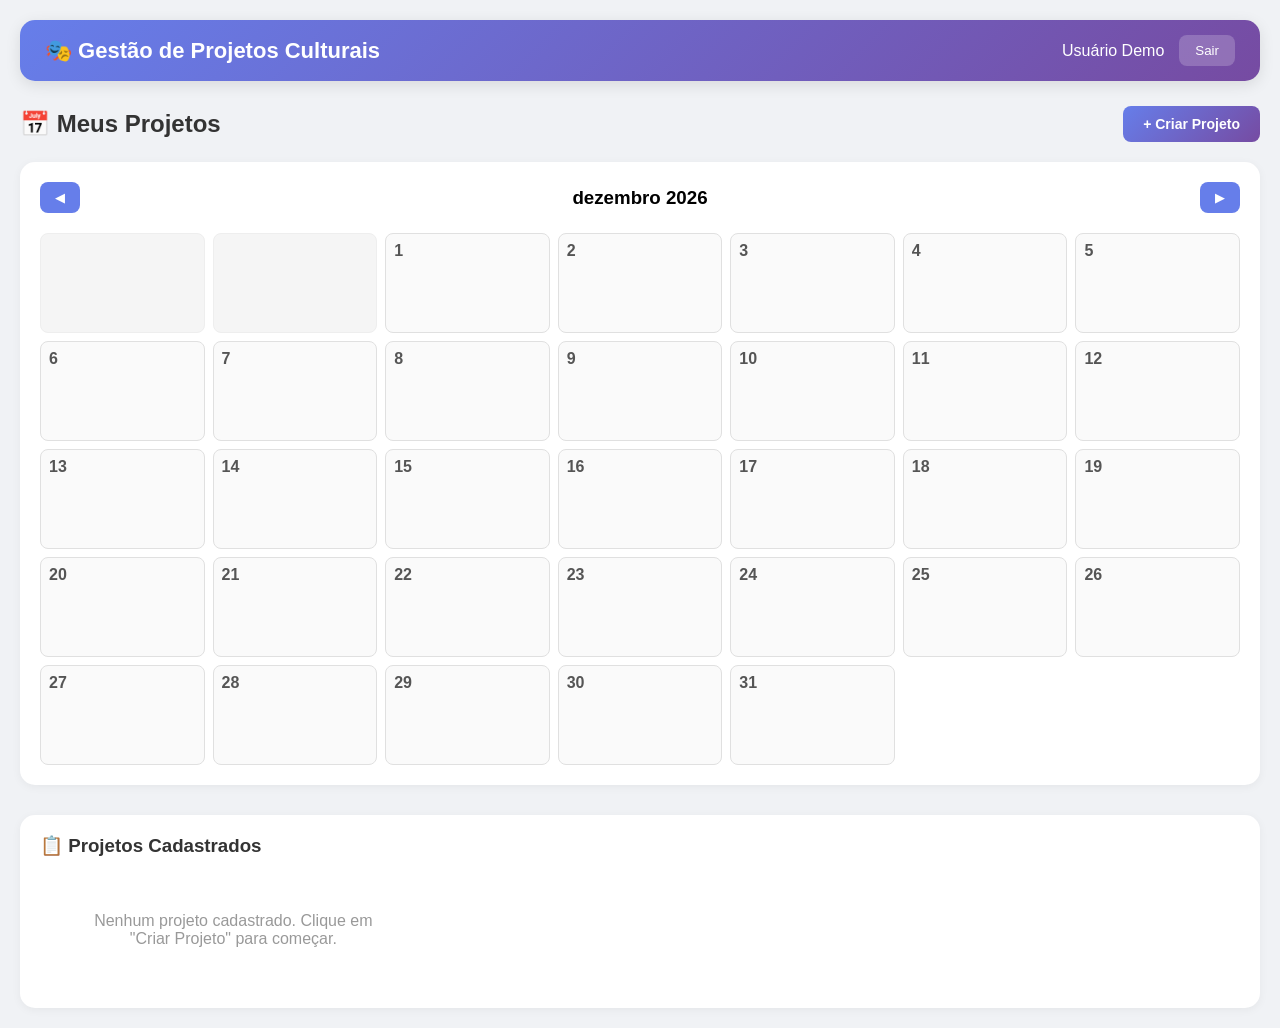
==== index.html @ d666b49c "alteraçao 2 index" ====
<!DOCTYPE html>
<html lang="pt-br">
<head>
    <meta charset="UTF-8">
    <meta name="viewport" content="width=device-width, initial-scale=1.0, user-scalable=yes">
    <title>Gestão de Projetos Culturais</title>
    <style>
        * {
            margin: 0;
            padding: 0;
            box-sizing: border-box;
        }

        body {
            font-family: 'Segoe UI', Tahoma, Geneva, Verdana, sans-serif;
            background: #f0f2f5;
        }

        .app-container {
            max-width: 1400px;
            margin: 0 auto;
            padding: 20px;
        }

        .header {
            background: linear-gradient(135deg, #667eea 0%, #764ba2 100%);
            color: white;
            padding: 15px 25px;
            border-radius: 15px;
            display: flex;
            justify-content: space-between;
            align-items: center;
            margin-bottom: 25px;
            box-shadow: 0 4px 15px rgba(0,0,0,0.1);
        }

        .logo {
            font-size: 22px;
            font-weight: bold;
        }

        .user-info {
            display: flex;
            align-items: center;
            gap: 15px;
        }

        .logout-btn {
            background: rgba(255,255,255,0.2);
            color: white;
            border: none;
            padding: 8px 16px;
            border-radius: 8px;
            cursor: pointer;
            transition: all 0.3s;
        }

        .logout-btn:hover {
            background: rgba(255,255,255,0.3);
        }

        .dashboard-header {
            display: flex;
            justify-content: space-between;
            align-items: center;
            margin-bottom: 20px;
            flex-wrap: wrap;
            gap: 15px;
        }

        .dashboard-header h2 {
            color: #333;
        }

        .create-project-btn {
            background: linear-gradient(135deg, #667eea 0%, #764ba2 100%);
            color: white;
            border: none;
            padding: 10px 20px;
            border-radius: 8px;
            cursor: pointer;
            font-size: 14px;
            font-weight: bold;
            transition: transform 0.2s;
        }

        .create-project-btn:hover {
            transform: translateY(-2px);
        }

        .calendar-container {
            background: white;
            border-radius: 15px;
            padding: 20px;
            margin-bottom: 30px;
            box-shadow: 0 2px 10px rgba(0,0,0,0.05);
        }

        .calendar-header {
            display: flex;
            justify-content: space-between;
            align-items: center;
            margin-bottom: 20px;
        }

        .calendar-header button {
            background: #667eea;
            color: white;
            border: none;
            padding: 8px 15px;
            border-radius: 8px;
            cursor: pointer;
        }

        .calendar-grid {
            display: grid;
            grid-template-columns: repeat(7, 1fr);
            gap: 8px;
        }

        .calendar-day {
            min-height: 100px;
            border: 1px solid #e0e0e0;
            border-radius: 8px;
            padding: 8px;
            background: #fafafa;
        }

        .calendar-day.empty {
            background: #f5f5f5;
            border: 1px solid #eee;
        }

        .day-number {
            font-weight: bold;
            margin-bottom: 5px;
            color: #555;
        }

        .calendar-event {
            font-size: 10px;
            padding: 2px 5px;
            border-radius: 4px;
            margin-top: 3px;
            overflow: hidden;
            text-overflow: ellipsis;
            white-space: nowrap;
            cursor: pointer;
        }

        .calendar-event.pending {
            background: #ffc107 !important;
            color: #333 !important;
        }

        .calendar-event.completed {
            background: #28a745 !important;
            color: white !important;
        }

        .calendar-event.urgent {
            background: #dc3545 !important;
            color: white !important;
            animation: pulse 1s infinite;
        }

        @keyframes pulse {
            0% { opacity: 1; }
            50% { opacity: 0.6; }
            100% { opacity: 1; }
        }

        .calendar-event:hover {
            opacity: 0.8;
            transform: scale(1.01);
        }

        .task-status-modal {
            position: fixed;
            top: 0;
            left: 0;
            width: 100%;
            height: 100%;
            background: rgba(0,0,0,0.5);
            display: flex;
            justify-content: center;
            align-items: center;
            z-index: 3000;
        }

        .task-status-content {
            background: white;
            border-radius: 15px;
            padding: 25px;
            width: 90%;
            max-width: 400px;
            text-align: center;
        }

        .task-status-content h3 {
            color: #667eea;
            margin-bottom: 20px;
        }

        .task-status-buttons {
            display: flex;
            gap: 15px;
            justify-content: center;
            margin-top: 20px;
        }

        .btn-mark-complete {
            background: #28a745;
            color: white;
            border: none;
            padding: 10px 20px;
            border-radius: 8px;
            cursor: pointer;
        }

        .btn-mark-pending {
            background: #ffc107;
            color: #333;
            border: none;
            padding: 10px 20px;
            border-radius: 8px;
            cursor: pointer;
        }

        .btn-close-status {
            background: #6c757d;
            color: white;
            border: none;
            padding: 10px 20px;
            border-radius: 8px;
            cursor: pointer;
        }

        .projects-section {
            background: white;
            border-radius: 15px;
            padding: 20px;
            box-shadow: 0 2px 10px rgba(0,0,0,0.05);
        }

        .projects-section h3 {
            margin-bottom: 15px;
            color: #333;
        }

        .projects-grid {
            display: grid;
            grid-template-columns: repeat(auto-fill, minmax(300px, 1fr));
            gap: 20px;
        }

        .project-card {
            background: #f8f9fa;
            border-radius: 12px;
            padding: 15px;
            border-left: 4px solid #667eea;
            transition: transform 0.2s, box-shadow 0.2s;
        }

        .project-card:hover {
            transform: translateY(-3px);
            box-shadow: 0 5px 20px rgba(0,0,0,0.1);
        }

        .project-card h4 {
            color: #333;
            margin-bottom: 8px;
        }

        .project-category {
            color: #667eea;
            font-size: 12px;
            margin-bottom: 8px;
        }

        .project-dates {
            color: #666;
            font-size: 12px;
            margin-bottom: 12px;
        }

        .project-actions {
            display: flex;
            gap: 8px;
            flex-wrap: wrap;
        }

        .project-actions button {
            padding: 5px 10px;
            border: none;
            border-radius: 5px;
            cursor: pointer;
            font-size: 12px;
            transition: opacity 0.2s;
        }

        .btn-view { background: #17a2b8; color: white; }
        .btn-print { background: #6c757d; color: white; }
        .btn-edit { background: #ffc107; color: #333; }
        .btn-delete { background: #dc3545; color: white; }

        .no-projects {
            text-align: center;
            padding: 40px;
            color: #999;
        }

        .modal {
            display: none;
            position: fixed;
            top: 0;
            left: 0;
            width: 100%;
            height: 100%;
            background: rgba(0,0,0,0.5);
            z-index: 1000;
            justify-content: center;
            align-items: center;
        }

        .modal-content {
            background: white;
            border-radius: 15px;
            width: 98%;
            max-width: 1600px;
            max-height: 90vh;
            overflow: hidden;
            display: flex;
            flex-direction: column;
        }

        .modal-header {
            padding: 20px;
            border-bottom: 1px solid #e0e0e0;
            display: flex;
            justify-content: space-between;
            align-items: center;
        }

        .close-modal {
            font-size: 28px;
            cursor: pointer;
            color: #999;
        }

        .close-modal:hover {
            color: #333;
        }

        .modal-body {
            display: flex;
            flex: 1;
            overflow: hidden;
        }

        .modal-sidebar {
            width: 200px;
            background: #f8f9fa;
            border-right: 1px solid #e0e0e0;
            padding: 15px;
            overflow-y: auto;
        }

        .tab {
            width: 100%;
            padding: 12px;
            text-align: left;
            background: none;
            border: none;
            border-radius: 8px;
            cursor: pointer;
            margin-bottom: 5px;
            transition: all 0.2s;
        }

        .tab:hover {
            background: #e9ecef;
        }

        .tab.active {
            background: #667eea;
            color: white;
        }

        .modal-panel {
            flex: 1;
            padding: 20px;
            overflow-y: auto;
        }

        .tab-content {
            display: none;
        }

        .tab-content.active {
            display: block;
        }

        .form-section {
            margin-bottom: 25px;
        }

        .form-section h3 {
            color: #667eea;
            margin-bottom: 15px;
            padding-bottom: 8px;
            border-bottom: 2px solid #667eea;
        }

        .form-group {
            margin-bottom: 15px;
        }

        .form-group label {
            display: block;
            margin-bottom: 5px;
            font-weight: 500;
            color: #555;
        }

        .form-group input, .form-group select, .form-group textarea {
            width: 100%;
            padding: 10px;
            border: 1px solid #ddd;
            border-radius: 8px;
            font-size: 14px;
        }

        .form-group textarea {
            resize: vertical;
        }

        .modal-footer {
            padding: 15px 20px;
            border-top: 1px solid #e0e0e0;
            display: flex;
            justify-content: flex-end;
            gap: 10px;
        }

        .btn-cancel {
            background: #6c757d;
            color: white;
            border: none;
            padding: 10px 20px;
            border-radius: 8px;
            cursor: pointer;
        }

        .btn-save-main {
            background: linear-gradient(135deg, #667eea 0%, #764ba2 100%);
            color: white;
            border: none;
            padding: 10px 20px;
            border-radius: 8px;
            cursor: pointer;
        }

        .header-row {
            display: grid;
            grid-template-columns: 1fr 1fr 60px;
            gap: 15px;
            margin-bottom: 10px;
            font-weight: bold;
            color: #555;
        }

        .item-row {
            display: grid;
            grid-template-columns: 1fr 1fr 60px;
            gap: 15px;
            margin-bottom: 15px;
            align-items: start;
        }

        .btn-remove {
            background: #dc3545;
            color: white;
            border: none;
            padding: 8px 12px;
            border-radius: 6px;
            cursor: pointer;
            margin-top: 24px;
        }

        .btn-add {
            background: #28a745;
            color: white;
            border: none;
            padding: 10px 20px;
            border-radius: 8px;
            cursor: pointer;
            margin-top: 10px;
        }

        .button-group {
            margin-top: 15px;
        }

        .action-buttons {
            margin-top: 20px;
            text-align: right;
        }

        .btn-save {
            background: linear-gradient(135deg, #667eea 0%, #764ba2 100%);
            color: white;
            border: none;
            padding: 12px 24px;
            border-radius: 8px;
            cursor: pointer;
            font-size: 14px;
        }

        .spec-group {
            margin-bottom: 20px;
            padding: 15px;
            background: #f8f9fa;
            border-radius: 10px;
        }

        .spec-group h4 {
            color: #667eea;
            margin-bottom: 12px;
        }

        .spec-row {
            display: grid;
            grid-template-columns: 1fr 1fr;
            gap: 15px;
            margin-bottom: 12px;
        }

        .spec-field {
            margin-bottom: 12px;
        }

        .spec-field label {
            font-size: 13px;
            color: #555;
        }

        .fase-item {
            margin-bottom: 20px;
            border: 1px solid #e0e0e0;
            border-radius: 10px;
            overflow: hidden;
        }

        .fase-header {
            background: #667eea;
            color: white;
            padding: 10px 15px;
            font-weight: bold;
        }

        .tarefa-item {
            display: grid;
            grid-template-columns: 1.5fr 1fr 1.5fr 1.5fr 1fr 40px;
            gap: 10px;
            padding: 10px 15px;
            border-bottom: 1px solid #eee;
            align-items: center;
        }

        .add-task-row {
            display: grid;
            grid-template-columns: 1.2fr 0.8fr 1fr 1fr 1fr 80px;
            gap: 12px;
            align-items: center;
        }

        .btn-add-task {
            background: #28a745;
            color: white;
            border: none;
            padding: 8px;
            border-radius: 5px;
            cursor: pointer;
        }

        .remove-tarefa {
            background: #dc3545;
            color: white;
            border: none;
            padding: 5px 8px;
            border-radius: 5px;
            cursor: pointer;
        }

        .budget-category {
            margin-bottom: 20px;
        }

        .budget-category h4 {
            background: #667eea;
            color: white;
            padding: 10px;
            border-radius: 8px;
            margin-bottom: 10px;
        }

        .budget-table {
            width: 100%;
            border-collapse: collapse;
        }

        .budget-table th, .budget-table td {
            border: 1px solid #ddd;
            padding: 8px;
            text-align: left;
        }

        .budget-table th {
            background: #f1f1f1;
            font-weight: bold;
        }

        .view-modal {
            position: fixed;
            top: 0;
            left: 0;
            width: 100%;
            height: 100%;
            background: rgba(0,0,0,0.5);
            display: flex;
            justify-content: center;
            align-items: center;
            z-index: 2000;
        }

        .add-budget-row {
            display: grid;
            grid-template-columns: 70px 1.2fr 140px 90px 100px 120px 120px 120px;
            gap: 8px;
            align-items: center;
            margin-top: 15px;
            padding: 12px;
            background: #f8f9fa;
            border-radius: 8px;
        }

        .add-budget-row input, .add-budget-row select {
            padding: 8px;
            border: 1px solid #ddd;
            border-radius: 5px;
        }
        
        .cronograma-total {
            margin-top: 25px;
            padding: 15px;
            background: #f8f9fa;
            border-radius: 10px;
            border: 1px solid #e0e0e0;
        }
        
        .total-summary {
            display: flex;
            flex-wrap: wrap;
            gap: 15px;
            margin-top: 10px;
        }
        
        .total-card {
            background: white;
            border-radius: 10px;
            padding: 12px 20px;
            flex: 1;
            min-width: 120px;
            text-align: center;
            box-shadow: 0 1px 3px rgba(0,0,0,0.1);
        }
        
        .total-card span {
            display: block;
            font-size: 14px;
            color: #666;
            margin-bottom: 5px;
        }
        
        .total-value {
            font-size: 24px;
            font-weight: bold;
            color: #667eea;
        }
    </style>
</head>
<body>
    <div id="appContainer" class="app-container">
        <div class="header">
            <div class="logo">🎭 Gestão de Projetos Culturais</div>
            <div class="user-info">
                <span id="userNameDisplay">Usuário</span>
                <button class="logout-btn" onclick="doLogout()">Sair</button>
            </div>
        </div>

        <div class="main-content">
            <div class="dashboard-header">
                <h2>📅 Meus Projetos</h2>
                <button class="create-project-btn" onclick="openProjectModal()">+ Criar Projeto</button>
            </div>

            <div class="calendar-container">
                <div class="calendar-header">
                    <button onclick="previousMonth()">◀</button>
                    <h3 id="monthYear"></h3>
                    <button onclick="nextMonth()">▶</button>
                </div>
                <div class="calendar-grid" id="calendarGrid"></div>
            </div>

            <div class="projects-section">
                <h3>📋 Projetos Cadastrados</h3>
                <div class="projects-grid" id="projectsGrid"></div>
            </div>
        </div>
    </div>

    <!-- MODAL PRINCIPAL -->
    <div id="projectModal" class="modal">
        <div class="modal-content">
            <div class="modal-header">
                <h2 id="modalTitle">Criar Novo Projeto</h2>
                <span class="close-modal" onclick="closeProjectModal()">&times;</span>
            </div>
            <div class="modal-body">
                <aside class="modal-sidebar">
                    <button class="tab active" onclick="switchTab('info')">📋 Informações</button>
                    <button class="tab" onclick="switchTab('especificacoes')">🎬 Especificações</button>
                    <button class="tab" onclick="switchTab('cronograma')">📅 Cronograma</button>
                    <button class="tab" onclick="switchTab('budget')">💰 Orçamento</button>
                    <button class="tab" onclick="switchTab('comunicacao')">📢 Plano de Divulgação</button>
                </aside>
                <div class="modal-panel">
                    <!-- Aba INFORMAÇÕES -->
                    <div id="tabInfo" class="tab-content active">
                        <div class="form-section">
                            <h3>Dados Básicos</h3>
                            <div class="form-group">
                                <label>Nome do Projeto *</label>
                                <input type="text" id="projNome" placeholder="Ex: Documentário Amazônia">
                            </div>
                            <div class="form-group">
                                <label>Categoria</label>
                                <select id="projCategoria">
                                    <option value="audiovisual">Audiovisual</option>
                                    <option value="teatro">Teatro</option>
                                    <option value="musica">Música</option>
                                    <option value="artes_visuais">Artes Visuais</option>
                                    <option value="alimentos">Alimentos</option>
                                    <option value="esportes">Esportes</option>
                                    <option value="educacao">Educação</option>
                                    <option value="circo">Circo</option>
                                </select>
                            </div>
                            <div class="form-group">
                                <label>Data Início</label>
                                <input type="date" id="projDataInicio">
                            </div>
                            <div class="form-group">
                                <label>Data Término</label>
                                <input type="date" id="projDataTermino">
                            </div>
                        </div>
                        <div class="form-section">
                            <h3>Sobre o Projeto</h3>
                            <div class="form-group">
                                <label>Objetivo</label>
                                <textarea id="projObjetivo" rows="2"></textarea>
                            </div>
                            <div class="form-group">
                                <label>Sinopse / Resumo</label>
                                <textarea id="projSinopse" rows="2"></textarea>
                            </div>
                            <div class="form-group">
                                <label>Público Alvo</label>
                                <textarea id="projPublico" rows="2"></textarea>
                            </div>
                            <div class="form-group">
                                <label>Justificativa</label>
                                <textarea id="projJustificativa" rows="2"></textarea>
                            </div>
                            <div class="form-group">
                                <label>Como será realizado</label>
                                <textarea id="projComoRealizado" rows="2"></textarea>
                            </div>
                            <div class="form-group">
                                <label>Narrativa / Diferenciais</label>
                                <textarea id="projNarrativa" rows="2"></textarea>
                            </div>
                        </div>
                    </div>

                    <!-- Aba ESPECIFICAÇÕES -->
                    <div id="tabEspecificacoes" class="tab-content">
                        <div class="form-section">
                            <h3>Especificações do Projeto</h3>
                            <div id="specificationsContainer"></div>
                        </div>
                    </div>

                    <!-- Aba CRONOGRAMA -->
                    <div id="tabCronograma" class="tab-content">
                        <div class="form-section">
                            <h3>Cronograma por Fases</h3>
                            <div id="cronogramaContainer"></div>
                            <div class="form-group">
                                <label>➕ Adicionar Tarefa</label>
                                <div class="add-task-row">
                                    <input type="text" id="novaTarefaNome" placeholder="Nome da tarefa">
                                    <select id="novaTarefaFase">
                                        <option value="pre">Pré-Produção</option>
                                        <option value="prod">Produção</option>
                                        <option value="pos">Pós-Produção</option>
                                    </select>
                                    <input type="text" id="novaTarefaResp" placeholder="Responsável">
                                    <input type="date" id="novaTarefaDataInicio" placeholder="Data Início">
                                    <input type="date" id="novaTarefaDataFim" placeholder="Data Fim">
                                    <button type="button" onclick="addTarefa()" class="btn-add-task">+</button>
                                </div>
                            </div>
                            <div class="cronograma-total">
                                <h4>📊 Resumo do Cronograma</h4>
                                <div class="total-summary">
                                    <div class="total-card">
                                        <span>📋 Total de Tarefas</span>
                                        <div class="total-value" id="totalTarefas">0</div>
                                    </div>
                                    <div class="total-card">
                                        <span>⏱️ Total de Dias</span>
                                        <div class="total-value" id="totalDias">0</div>
                                    </div>
                                    <div class="total-card">
                                        <span>📅 Período Total</span>
                                        <div class="total-value" id="totalPeriodo">0 dias</div>
                                    </div>
                                </div>
                            </div>
                        </div>
                    </div>

                    <!-- Aba ORÇAMENTO -->
                    <div id="tabBudget" class="tab-content">
                        <div class="form-section">
                            <h3>Planilha Orçamentária</h3>
                            <div id="budgetContainer"></div>
                            
                            <div style="margin-top: 20px; border-top: 2px solid #667eea; padding-top: 20px;">
                                <h4 style="color: #667eea; margin-bottom: 15px;">➕ Adicionar Item</h4>
                                <div class="add-budget-row">
                                    <input type="text" id="numeroItem" placeholder="Nº Item" readonly style="background:#f0f0f0;">
                                    <input type="text" id="descricaoItem" placeholder="Descrição do item">
                                    <select id="categoriaItem">
                                        <option value="1. Profissionais da área">1. Profissionais da área</option>
                                        <option value="2. Prestadores de serviços">2. Prestadores de serviços</option>
                                        <option value="3. Equipamentos, materiais, estruturas">3. Equipamentos, materiais, estruturas</option>
                                        <option value="4. Logística">4. Logística</option>
                                        <option value="5. Divulgação, mídia e comunicação">5. Divulgação, mídia e comunicação</option>
                                        <option value="6. Ações de acessibilidade">6. Ações de acessibilidade</option>
                                        <option value="7. Custo Administrativo">7. Custo Administrativo</option>
                                        <option value="8. Taxas e serviços">8. Taxas e serviços</option>
                                    </select>
                                    <input type="number" id="quantidadeItem" placeholder="Quantidade" value="1" min="1">
                                    <select id="unidadeItem">
                                        <option value="Dia">Dia</option>
                                        <option value="Mês">Mês</option>
                                        <option value="Semana">Semana</option>
                                        <option value="Cachê">Cachê</option>
                                        <option value="Projeto">Projeto</option>
                                        <option value="Item">Item</option>
                                        <option value="Pacote">Pacote</option>
                                        <option value="Metro">Metro</option>
                                        <option value="Unidade">Unidade</option>
                                        <option value="Hora">Hora</option>
                                    </select>
                                    <input type="number" id="qtdUnidade" placeholder="Qtd de unidade" value="1" min="1">
                                    <input type="number" id="valorUnitario" placeholder="Valor unitário (R$)" step="0.01">
                                    <input type="number" id="valorTotalItem" placeholder="Valor total" readonly style="background:#f0f0f0;">
                                    <button type="button" onclick="addBudgetItem()" class="btn-add-task">+</button>
                                </div>
                            </div>
                        </div>
                    </div>

                    <!-- Aba PLANO DE DIVULGAÇÃO -->
                    <div id="tabComunicacao" class="tab-content">
                        <div class="form-section">
                            <h3>Plano de Divulgação</h3>
                            
                            <div class="form-group">
                                <label>Estratégias de Comunicação</label>
                                <textarea id="planoEstrategias" rows="3" placeholder="Descreva as estratégias de comunicação..."></textarea>
                            </div>
                            
                            <div class="form-group">
                                <label>Ações Promocionais para Difusão</label>
                                <textarea id="planoAcoes" rows="3" placeholder="Ações promocionais..."></textarea>
                            </div>
                            
                            <div class="header-row">
                                <div>Peças de Divulgação</div>
                                <div>Especificações Técnicas</div>
                                <div></div>
                            </div>

                            <div id="itemsContainer"></div>

                            <div class="button-group">
                                <button type="button" class="btn-add" onclick="adicionarLinhaDivulgacao()">
                                    ➕ Adicionar Peça
                                </button>
                            </div>
                        </div>
                    </div>
                </div>
            </div>
            <div class="modal-footer">
                <button type="button" class="btn-cancel" onclick="closeProjectModal()">Cancelar</button>
                <button type="button" class="btn-save-main" onclick="saveCurrentProject()">Salvar Projeto</button>
            </div>
        </div>
    </div>

    <script>
        // ========== VARIÁVEIS GLOBAIS ==========
        let currentProjectId = null;
        let itemCount = 0;
        
        let tarefasData = { pre: [], prod: [], pos: [] };
        let budgetItems = [];
        
        const opcoesPecas = [
            "Redes Sociais", "Anúncios Google ADS", "Audiovisual", "Cartazes",
            "Banners", "Telão de LED", "Outdoor", "Panfletos", "Rádio",
            "TV", "Mídia Impressa", "E-mail Marketing"
        ];
        
        const generosPorCategoria = {
            'audiovisual': ['Suspense', 'Drama', 'Comédia', 'Documentário', 'Terror', 'Ação', 'Aventura', 'Ficção Científica', 'Romance', 'Animação', 'Fantasia', 'Policial', 'Musical', 'Biografia'],
            'teatro': ['Comédia', 'Drama', 'Musical', 'Stand-up', 'Monólogo', 'Tragédia', 'Farsa', 'Teatro de Rua', 'Teatro Infantil', 'Performance', 'Improviso', 'Clássico', 'Contemporâneo'],
            'musica': ['MPB', 'Rock', 'Samba', 'Pagode', 'Funk', 'Eletrônica', 'Clássica', 'Jazz', 'Blues', 'Country', 'Reggae', 'Hip Hop', 'Forró', 'Axé', 'Gospel', 'Infantil'],
            'artes_visuais': ['Pintura', 'Escultura', 'Fotografia', 'Grafite', 'Arte Digital', 'Instalação', 'Performance', 'Desenho', 'Gravura', 'Cerâmica', 'Arte Contemporânea', 'Arte Abstrata', 'Arte Urbana'],
            'alimentos': ['Gastronomia', 'Culinária Regional', 'Comida de Rua', 'Alimentação Saudável', 'Culinária Internacional', 'Confeitaria', 'Bebidas', 'Evento Gastronômico'],
            'esportes': ['Futebol', 'Vôlei', 'Basquete', 'Natação', 'Atletismo', 'Judô', 'Capoeira', 'Dança Esportiva', 'Skate', 'Surfe', 'e-Sports', 'Corrida', 'Ciclismo', 'Musculação'],
            'educacao': ['EAD', 'Presencial', 'Workshop', 'Palestra', 'Curso Livre', 'Capacitação', 'Treinamento', 'Oficina', 'Seminário', 'Congresso', 'Ensino Fundamental', 'Ensino Médio', 'Superior'],
            'circo': ['Palhaçaria', 'Malabarismo', 'Acrobacia', 'Mágica', 'Trapezio', 'Equilibrismo', 'Contorcionismo', 'Teatro Circense', 'Show Musical', 'Aéreo', 'Clown', 'Ilusionismo']
        };
        
        const formatosAudiovisual = ['Série', 'Longa-metragem', 'Curta-metragem', 'Novela', 'Reality Show', 'Documentário', 'Minissérie', 'Programa de TV', 'Videoclipe', 'Animação', 'Propaganda', 'Conteúdo para Web'];
        
        // ========== FUNÇÕES AUXILIARES ==========
        function escapeHtml(str) { 
            if (!str) return ''; 
            return String(str).replace(/[&<>]/g, m => ({ '&': '&amp;', '<': '&lt;', '>': '&gt;' }[m])); 
        }
        
        function getCronogramaData() { return tarefasData; }
        
        // ========== FUNÇÕES DE CALENDÁRIO ==========
        let currentDate = new Date();

        function renderCalendar() {
            const year = currentDate.getFullYear();
            const month = currentDate.getMonth();
            
            const monthYearElem = document.getElementById('monthYear');
            if (monthYearElem) {
                monthYearElem.textContent = `${currentDate.toLocaleString('pt-BR', { month: 'long' })} ${year}`;
            }
            
            const firstDay = new Date(year, month, 1);
            const startDay = firstDay.getDay();
            const daysInMonth = new Date(year, month + 1, 0).getDate();
            
            let projects = JSON.parse(localStorage.getItem('cultureProjects') || '[]');
            
            let todasTarefasPorDia = [];
            projects.forEach(project => {
                if (project.cronograma) {
                    Object.values(project.cronograma).forEach(faseTarefas => {
                        faseTarefas.forEach(tarefa => {
                            if (tarefa.dataInicio && tarefa.dataFim) {
                                const startDate = new Date(tarefa.dataInicio);
                                const endDate = new Date(tarefa.dataFim);
                                const currentDateLoop = new Date(startDate);
                                
                                while (currentDateLoop <= endDate) {
                                    const ano = currentDateLoop.getFullYear();
                                    const mes = String(currentDateLoop.getMonth() + 1).padStart(2, '0');
                                    const dia = String(currentDateLoop.getDate()).padStart(2, '0');
                                    const dataStr = `${ano}-${mes}-${dia}`;
                                    
                                    let statusDia = tarefa.status;
                                    if (tarefa.statusPorDia && tarefa.statusPorDia[dataStr]) {
                                        statusDia = tarefa.statusPorDia[dataStr];
                                    }
                                    
                                    todasTarefasPorDia.push({
                                        projectId: project.id,
                                        projectNome: project.nome,
                                        nome: tarefa.nome,
                                        data: dataStr,
                                        dataInicio: tarefa.dataInicio,
                                        dataFim: tarefa.dataFim,
                                        status: statusDia,
                                        responsavel: tarefa.responsavel
                                    });
                                    
                                    currentDateLoop.setDate(currentDateLoop.getDate() + 1);
                                }
                            }
                        });
                    });
                }
            });
            
            let gridHtml = '';
            for (let i = 0; i < startDay; i++) gridHtml += '<div class="calendar-day empty"></div>';
            
            for (let day = 1; day <= daysInMonth; day++) {
                const dateStr = `${year}-${String(month + 1).padStart(2, '0')}-${String(day).padStart(2, '0')}`;
                const currentDateObj = new Date(year, month, day);
                
                const tarefasNestaData = todasTarefasPorDia.filter(t => t.data === dateStr);
                const dayProjects = projects.filter(p => p.dataInicio === dateStr || p.dataTermino === dateStr);
                
                gridHtml += `<div class="calendar-day">
                    <div class="day-number">${day}</div>`;
                
                tarefasNestaData.forEach(t => {
                    const dataFimTarefa = new Date(t.dataFim);
                    const diasRestantes = Math.ceil((dataFimTarefa - currentDateObj) / (1000 * 60 * 60 * 24));
                    const isUrgent = t.status !== 'completed' && diasRestantes <= 2 && diasRestantes >= 0;
                    
                    let statusClass = '';
                    let statusIcon = '';
                    
                    if (t.status === 'completed') {
                        statusClass = 'completed';
                        statusIcon = '✅';
                    } else if (isUrgent) {
                        statusClass = 'urgent';
                        statusIcon = '🔴';
                    } else {
                        statusClass = 'pending';
                        statusIcon = '⏳';
                    }
                    
                    gridHtml += `<div class="calendar-event ${statusClass}" 
                        onclick="alert('Tarefa: ${escapeHtml(t.nome)}\\nProjeto: ${escapeHtml(t.projectNome)}\\nStatus: ${t.status === 'completed' ? 'Concluída' : 'Pendente'}")"
                        title="${escapeHtml(t.projectNome)}: ${escapeHtml(t.nome)}">
                        ${statusIcon} ${escapeHtml(t.nome.substring(0, 12))}
                    </div>`;
                });
                
                dayProjects.forEach(p => {
                    gridHtml += `<div class="calendar-event" style="background: #667eea;" title="${escapeHtml(p.nome)}">📌 ${escapeHtml(p.nome.substring(0, 18))}</div>`;
                });
                
                gridHtml += `</div>`;
            }
            
            const calendarGrid = document.getElementById('calendarGrid');
            if (calendarGrid) calendarGrid.innerHTML = gridHtml;
        }  
   
        function previousMonth() { 
            currentDate.setMonth(currentDate.getMonth() - 1); 
            renderCalendar(); 
        }
        
        function nextMonth() { 
            currentDate.setMonth(currentDate.getMonth() + 1); 
            renderCalendar(); 
        }
        
        // ========== FUNÇÕES DE CRONOGRAMA ==========
        function renderCronograma() {
            const container = document.getElementById('cronogramaContainer');
            if (!container) return;
            
            const fases = [
                { id: 'pre', nome: '📋 Pré-Produção' },
                { id: 'prod', nome: '🎬 Produção' },
                { id: 'pos', nome: '✂️ Pós-Produção' }
            ];
            
            let html = '';
            let totalTarefas = 0;
            let totalDias = 0;
            
            fases.forEach(fase => {
                html += `<div class="fase-item">
                    <div class="fase-header">${fase.nome}</div>`;
                
                if (tarefasData[fase.id].length === 0) {
                    html += `<div style="padding: 15px; color: #999; text-align: center;">Nenhuma tarefa nesta fase</div>`;
                }
                
                tarefasData[fase.id].forEach((tarefa, idx) => {
                    totalTarefas++;
                    
                    if (tarefa.dataInicio && tarefa.dataFim) {
                        const inicio = new Date(tarefa.dataInicio);
                        const fim = new Date(tarefa.dataFim);
                        const diffTime = Math.abs(fim - inicio);
                        const diffDays = Math.ceil(diffTime / (1000 * 60 * 60 * 24)) + 1;
                        totalDias += diffDays;
                    }
                    
                    const statusIcon = tarefa.status === 'completed' ? '✅' : '⏳';
                    const statusText = tarefa.status === 'completed' ? 'Concluída' : 'Pendente';
                    const statusColor = tarefa.status === 'completed' ? '#28a745' : '#ffc107';
                    
                    html += `<div class="tarefa-item">
                        <span><strong>${escapeHtml(tarefa.nome)}</strong></span>
                        <span>👤 ${escapeHtml(tarefa.responsavel)}</span>
                        <span>📅 ${tarefa.dataInicio || '—'} até ${tarefa.dataFim || '—'}</span>
                        <span>⏱️ ${tarefa.prazo || '—'}</span>
                        <span style="color: ${statusColor};">${statusIcon} ${statusText}</span>
                        <button class="remove-tarefa" onclick="removeTarefa('${fase.id}', ${idx})">🗑️</button>
                    </div>`;
                });
                
                html += `</div>`;
            });
            
            container.innerHTML = html;
            
            const totalTarefasElem = document.getElementById('totalTarefas');
            const totalDiasElem = document.getElementById('totalDias');
            const totalPeriodoElem = document.getElementById('totalPeriodo');
            
            if (totalTarefasElem) totalTarefasElem.textContent = totalTarefas;
            if (totalDiasElem) totalDiasElem.textContent = totalDias;
            if (totalPeriodoElem) totalPeriodoElem.textContent = `${totalDias} dias`;
        }
        
        function addTarefa() {
            const nome = document.getElementById('novaTarefaNome')?.value.trim();
            const fase = document.getElementById('novaTarefaFase')?.value;
            const responsavel = document.getElementById('novaTarefaResp')?.value.trim();
            const dataInicio = document.getElementById('novaTarefaDataInicio')?.value;
            const dataFim = document.getElementById('novaTarefaDataFim')?.value;
            
            if (!nome) {
                alert('Informe o nome da tarefa');
                return;
            }
            
            if (!dataInicio || !dataFim) {
                alert('Informe as datas de início e fim da tarefa');
                return;
            }
            
            if (new Date(dataInicio) > new Date(dataFim)) {
                alert('A data de fim deve ser posterior à data de início');
                return;
            }
            
            tarefasData[fase].push({ 
                nome, 
                responsavel: responsavel || '-', 
                dataInicio: dataInicio,
                dataFim: dataFim,
                prazo: `${dataInicio} até ${dataFim}`,
                status: 'pending'
            });
            
            document.getElementById('novaTarefaNome').value = '';
            document.getElementById('novaTarefaResp').value = '';
            document.getElementById('novaTarefaDataInicio').value = '';
            document.getElementById('novaTarefaDataFim').value = '';
            
            renderCronograma();
            renderCalendar();
        }
        
        function removeTarefa(fase, idx) { 
            tarefasData[fase].splice(idx, 1); 
            renderCronograma(); 
            renderCalendar();
        }
        
        function clearCronograma() { 
            tarefasData = { pre: [], prod: [], pos: [] }; 
            renderCronograma(); 
        }
        
        function loadCronogramaData(data) { 
            if (data) {
                tarefasData = data;
            } else {
                tarefasData = { pre: [], prod: [], pos: [] };
            }
            renderCronograma(); 
        }
        
        // ========== FUNÇÕES DE ORÇAMENTO ==========
        function calcularValorTotal() {
            const quantidade = parseFloat(document.getElementById('quantidadeItem')?.value) || 0;
            const qtdUnidade = parseFloat(document.getElementById('qtdUnidade')?.value) || 0;
            const valorUnitario = parseFloat(document.getElementById('valorUnitario')?.value) || 0;
            const total = quantidade * qtdUnidade * valorUnitario;
            const valorTotalField = document.getElementById('valorTotalItem');
            if (valorTotalField) valorTotalField.value = total.toFixed(2);
        }
        
        function atualizarNumeroItem() {
            const categoriaSelecionada = document.getElementById('categoriaItem')?.value || "";
            const numeroPrincipal = categoriaSelecionada.split('.')[0] || "1";
            const itensMesmaCategoria = budgetItems.filter(item => item.categoria === categoriaSelecionada);
            const novoSubnumero = itensMesmaCategoria.length + 1;
            const numeroField = document.getElementById('numeroItem');
            if (numeroField) numeroField.value = `${numeroPrincipal}.${novoSubnumero}`;
        }
        
        function addBudgetItem() {
            const numero = document.getElementById('numeroItem')?.value;
            const descricao = document.getElementById('descricaoItem')?.value.trim();
            const categoria = document.getElementById('categoriaItem')?.value;
            const quantidade = parseFloat(document.getElementById('quantidadeItem')?.value) || 0;
            const unidade = document.getElementById('unidadeItem')?.value;
            const qtdUnidade = parseFloat(document.getElementById('qtdUnidade')?.value) || 0;
            const valorUnitario = parseFloat(document.getElementById('valorUnitario')?.value) || 0;
            const valorTotal = quantidade * qtdUnidade * valorUnitario;
            
            if (!descricao) { alert('Informe a descrição do item'); return; }
            if (quantidade <= 0) { alert('Informe uma quantidade válida'); return; }
            if (valorUnitario <= 0) { alert('Informe um valor unitário válido'); return; }
            
            budgetItems.push({ numero, descricao, categoria, quantidade, unidade, qtdUnidade, valorUnitario, valorTotal });
            
            document.getElementById('descricaoItem').value = '';
            document.getElementById('quantidadeItem').value = '1';
            document.getElementById('qtdUnidade').value = '1';
            document.getElementById('valorUnitario').value = '';
            document.getElementById('valorTotalItem').value = '';
            
            renderBudget();
            atualizarNumeroItem();
        }
        
        function removeBudgetItem(idx) {
            budgetItems.splice(idx, 1);
            renderBudget();
        }
        
        function formatarMoedaBrasileira(valor) {
            return valor.toLocaleString('pt-BR', {
                minimumFractionDigits: 2,
                maximumFractionDigits: 2
            });
        }
        
        function renderBudget() {
            const container = document.getElementById('budgetContainer');
            if (!container) return;
            
            let totalGeral = 0;
            let html = '<table class="budget-table"><thead><tr><th>Nº</th><th>Descrição</th><th>Categoria</th><th>Qtd</th><th>Unid</th><th>Valor Unit.</th><th>Valor Total</th><th></th></tr></thead><tbody>';
            
            budgetItems.forEach((item, idx) => {
                totalGeral += item.valorTotal;
                html += `<tr>
                    <td>${escapeHtml(item.numero)}</td>
                    <td>${escapeHtml(item.descricao)}</td>
                    <td>${escapeHtml(item.categoria)}</td>
                    <td>${item.quantidade}</td>
                    <td>${escapeHtml(item.unidade)}</td>
                    <td>R$ ${formatarMoedaBrasileira(item.valorUnitario)}</td>
                    <td>R$ ${formatarMoedaBrasileira(item.valorTotal)}</td>
                    <td><button class="remove-tarefa" onclick="removeBudgetItem(${idx})">🗑️</button></td>
                </tr>`;
            });
            
            if (budgetItems.length === 0) {
                html = '<p style="text-align:center; color:#999; padding:20px;">Nenhum item cadastrado. Adicione itens abaixo.</p>';
            } else {
                html += `<tr style="background:#f0f0f0;"><td colspan="6" style="text-align:right;"><strong>TOTAL GERAL:</strong></td>
                         <td colspan="2"><strong>R$ ${formatarMoedaBrasileira(totalGeral)}</strong></td>
                       </tr></tbody></table>`;
            }
            
            container.innerHTML = html;
        }
        
        function clearBudget() { budgetItems = []; renderBudget(); atualizarNumeroItem(); }
        function loadBudgetData(data) { budgetItems = data || []; renderBudget(); atualizarNumeroItem(); }
        function getBudgetData() { return budgetItems; }
        
        // ========== FUNÇÕES DE DIVULGAÇÃO ==========
        function adicionarLinhaDivulgacao(pecaSelecionada = "", especificacao = "") {
            const container = document.getElementById('itemsContainer');
            if (!container) return;
            const rowId = `row_${Date.now()}_${itemCount++}`;
            const row = document.createElement('div');
            row.className = 'item-row';
            row.id = rowId;
            
            row.innerHTML = `
                <div><input type="text" class="input-peca-manual" placeholder="Nome da peça de divulgação" data-row-id="${rowId}" value="${escapeHtml(pecaSelecionada)}" style="width:100%; padding:8px; border:1px solid #ddd; border-radius:6px;"></div>
                <div><textarea class="especificacao-textarea" data-row-id="${rowId}" rows="3" placeholder="Descreva as especificações técnicas..." style="width:100%; padding:8px; border:1px solid #ddd; border-radius:6px;">${escapeHtml(especificacao)}</textarea></div>
                <div><button type="button" class="btn-remove" onclick="removerLinhaDivulgacao('${rowId}')" style="margin-top:0;">🗑️</button></div>
            `;
            container.appendChild(row);
        }
        
        function removerLinhaDivulgacao(rowId) { const row = document.getElementById(rowId); if (row) row.remove(); }
        
        function getDivulgacaoData() {
            const linhas = document.querySelectorAll('#itemsContainer .item-row');
            const dados = [];
            linhas.forEach((row, index) => {
                const peca = row.querySelector('.input-peca-manual')?.value || '';
                const especificacao = row.querySelector('.especificacao-textarea')?.value || '';
                if (peca) dados.push({ id: index + 1, peca, especificacao });
            });
            return dados;
        }
        
        function loadDivulgacaoData(dados) {
            const container = document.getElementById('itemsContainer');
            if (container) container.innerHTML = '';
            itemCount = 0;
            if (dados && dados.length) {
                dados.forEach(item => adicionarLinhaDivulgacao(item.peca, item.especificacao));
            } else {
                adicionarLinhaDivulgacao("Redes Sociais", "Posts diários no Instagram e Facebook");
                adicionarLinhaDivulgacao("Banners", "Banner para site 728x90px");
            }
        }
        
        // ========== FUNÇÕES DE ESPECIFICAÇÕES ==========
        function updateSpecifications() {
            const categoria = document.getElementById('projCategoria')?.value;
            const container = document.getElementById('specificationsContainer');
            if (!container) return;
            
            let html = `<div class="spec-group"><h4>🎭 Gênero / Estilo</h4>
                <div class="spec-field">
                    <label>Selecione o Gênero:</label>
                    <select id="projGenero" style="width:100%; padding:10px; border:1px solid #ddd; border-radius:8px;">
                        <option value="">Selecione um gênero...</option>
                        ${generosPorCategoria[categoria]?.map(g => `<option value="${g}">${g}</option>`).join('') || '<option value="">Nenhum gênero disponível</option>'}
                    </select>
                </div>
            </div>`;
            container.innerHTML = html;
        }
        
        function getSpecificationsData() {
            return { genero: document.getElementById('projGenero')?.value || '' };
        }
        
        // ========== FUNÇÕES DE PROJETO ==========
        function openProjectModal(projectId = null) {
            currentProjectId = projectId;
            const modal = document.getElementById('projectModal');
            const modalTitle = document.getElementById('modalTitle');
            if (projectId) { 
                modalTitle.textContent = 'Editar Projeto'; 
                loadProjectData(projectId); 
            } else { 
                modalTitle.textContent = 'Criar Novo Projeto'; 
                clearProjectForm(); 
            }
            modal.style.display = 'flex';
            updateSpecifications();
            atualizarNumeroItem();
        }
        
        function closeProjectModal() { 
            document.getElementById('projectModal').style.display = 'none'; 
            currentProjectId = null; 
        }
        
        function clearProjectForm() {
            document.getElementById('projNome').value = '';
            document.getElementById('projCategoria').value = 'audiovisual';
            document.getElementById('projDataInicio').value = '';
            document.getElementById('projDataTermino').value = '';
            document.getElementById('projObjetivo').value = '';
            document.getElementById('projSinopse').value = '';
            document.getElementById('projPublico').value = '';
            document.getElementById('projJustificativa').value = '';
            document.getElementById('projComoRealizado').value = '';
            document.getElementById('projNarrativa').value = '';
            document.getElementById('planoEstrategias').value = '';
            document.getElementById('planoAcoes').value = '';
            loadDivulgacaoData(null);
            clearCronograma();
            clearBudget();
            updateSpecifications();
        }
        
        function loadProjectData(projectId) {
            const projects = JSON.parse(localStorage.getItem('cultureProjects') || '[]');
            const project = projects.find(p => p.id == projectId);
            if (!project) return;
            document.getElementById('projNome').value = project.nome || '';
            document.getElementById('projCategoria').value = project.categoria || 'audiovisual';
            document.getElementById('projDataInicio').value = project.dataInicio || '';
            document.getElementById('projDataTermino').value = project.dataTermino || '';
            document.getElementById('projObjetivo').value = project.objetivo || '';
            document.getElementById('projSinopse').value = project.sinopse || '';
            document.getElementById('projPublico').value = project.publico || '';
            document.getElementById('projJustificativa').value = project.justificativa || '';
            document.getElementById('projComoRealizado').value = project.comoRealizado || '';
            document.getElementById('projNarrativa').value = project.narrativa || '';
            document.getElementById('planoEstrategias').value = project.estrategias || '';
            document.getElementById('planoAcoes').value = project.acoes || '';
            loadDivulgacaoData(project.pecasDivulgacao || null);
            loadCronogramaData(project.cronograma || { pre: [], prod: [], pos: [] });
            loadBudgetData(project.orcamento || []);
            setTimeout(() => { updateSpecifications(); }, 100);
        }
        
        function saveCurrentProject() {
            const project = {
                id: currentProjectId || Date.now(),
                nome: document.getElementById('projNome').value,
                categoria: document.getElementById('projCategoria').value,
                dataInicio: document.getElementById('projDataInicio').value,
                dataTermino: document.getElementById('projDataTermino').value,
                objetivo: document.getElementById('projObjetivo').value,
                sinopse: document.getElementById('projSinopse').value,
                publico: document.getElementById('projPublico').value,
                justificativa: document.getElementById('projJustificativa').value,
                comoRealizado: document.getElementById('projComoRealizado').value,
                narrativa: document.getElementById('projNarrativa').value,
                estrategias: document.getElementById('planoEstrategias').value,
                acoes: document.getElementById('planoAcoes').value,
                pecasDivulgacao: getDivulgacaoData(),
                cronograma: getCronogramaData(),
                orcamento: getBudgetData(),
                especificacoes: getSpecificationsData()
            };
            if (!project.nome.trim()) { alert('Por favor, informe o nome do projeto.'); return; }
            let projects = JSON.parse(localStorage.getItem('cultureProjects') || '[]');
            if (currentProjectId) {
                const index = projects.findIndex(p => p.id == currentProjectId);
                if (index !== -1) projects[index] = project;
            } else { projects.push(project); }
            localStorage.setItem('cultureProjects', JSON.stringify(projects));
            alert('Projeto salvo com sucesso!');
            closeProjectModal();
            loadProjectsList();
            renderCalendar();
        }
        
        function loadProjectsList() {
            const projectsGrid = document.getElementById('projectsGrid');
            if (!projectsGrid) return;
            const projects = JSON.parse(localStorage.getItem('cultureProjects') || '[]');
            if (projects.length === 0) { 
                projectsGrid.innerHTML = '<div class="no-projects">Nenhum projeto cadastrado. Clique em "Criar Projeto" para começar.</div>'; 
                return; 
            }
            projectsGrid.innerHTML = projects.map(project => `
                <div class="project-card">
                    <h4>${escapeHtml(project.nome)}</h4>
                    <p class="project-category">${project.categoria}</p>
                    <p class="project-dates">${project.dataInicio || '—'} até ${project.dataTermino || '—'}</p>
                    <div class="project-actions">
                        <button class="btn-view" onclick="viewProject(${project.id})">👁️ Visualizar</button>
                        <button class="btn-print" onclick="printProject(${project.id})">🖨️ Imprimir</button>
                        <button class="btn-edit" onclick="openProjectModal(${project.id})">✏️ Editar</button>
                        <button class="btn-delete" onclick="deleteProject(${project.id})">🗑️ Excluir</button>
                    </div>
                </div>
            `).join('');
        }
        
        function deleteProject(projectId) {
            if (confirm('Tem certeza que deseja excluir este projeto?')) {
                let projects = JSON.parse(localStorage.getItem('cultureProjects') || '[]');
                projects = projects.filter(p => p.id != projectId);
                localStorage.setItem('cultureProjects', JSON.stringify(projects));
                loadProjectsList();
                renderCalendar();
            }
        }
        
        function viewProject(projectId) {
            const projects = JSON.parse(localStorage.getItem('cultureProjects') || '[]');
            const project = projects.find(p => p.id == projectId);
            if (!project) return;
            const viewModal = document.createElement('div');
            viewModal.className = 'view-modal';
            viewModal.innerHTML = `<div style="background:white; border-radius:15px; width:90%; max-width:800px; max-height:90%; overflow-y:auto; padding:25px; position:relative; box-shadow:0 10px 40px rgba(0,0,0,0.2);">
                <div style="display:flex; justify-content:space-between; align-items:center; margin-bottom:20px; border-bottom:2px solid #667eea; padding-bottom:10px;">
                    <h2 style="margin:0; color:#667eea;">📄 ${escapeHtml(project.nome)}</h2>
                    <button onclick="this.closest('.view-modal').remove()" style="background:#dc3545; color:white; border:none; border-radius:50%; width:35px; height:35px; cursor:pointer;">&times;</button>
                </div>
                <div style="margin-bottom:20px;"><span style="background:#667eea; color:white; padding:5px 12px; border-radius:20px;">${project.categoria}</span>
                <span style="margin-left:10px; color:#666;">📅 ${project.dataInicio || '—'} até ${project.dataTermino || '—'}</span></div>
                ${project.objetivo ? `<div style="margin-bottom:20px;"><h3 style="color:#667eea;">🎯 Objetivo</h3><p>${escapeHtml(project.objetivo)}</p></div>` : ''}
                ${project.sinopse ? `<div style="margin-bottom:20px;"><h3 style="color:#667eea;">📖 Sinopse</h3><p>${escapeHtml(project.sinopse)}</p></div>` : ''}
                <div style="margin-top:30px; text-align:center; color:#999;">Documento gerado pelo Sistema de Gestão de Projetos Culturais</div>
            </div>`;
            document.body.appendChild(viewModal);
            viewModal.addEventListener('click', e => { if (e.target === viewModal) viewModal.remove(); });
        }
        
        function printProject(projectId) {
            const projects = JSON.parse(localStorage.getItem('cultureProjects') || '[]');
            const project = projects.find(p => p.id == projectId);
            if (!project) return;
            const printWindow = window.open('', '_blank');
            printWindow.document.write(`<!DOCTYPE html><html><head><meta charset="UTF-8"><title>${project.nome}</title>
                <style>body{font-family:Arial;margin:20px;}.header{text-align:center;border-bottom:2px solid #667eea;}.section{margin-bottom:20px;}h3{color:#667eea;}</style>
                </head><body><div class="header"><h1>${escapeHtml(project.nome)}</h1><p>Categoria: ${project.categoria} | ${project.dataInicio || '—'} até ${project.dataTermino || '—'}</p></div>
                ${project.objetivo ? `<div class="section"><h3>Objetivo</h3><p>${escapeHtml(project.objetivo)}</p></div>` : ''}
                ${project.sinopse ? `<div class="section"><h3>Sinopse</h3><p>${escapeHtml(project.sinopse)}</p></div>` : ''}
                <div class="footer" style="text-align:center; margin-top:50px; color:#999;">Documento gerado em ${new Date().toLocaleString('pt-BR')}</div>
                <div style="text-align:center;"><button onclick="window.print()">🖨️ Imprimir</button> <button onclick="window.close()">❌ Fechar</button></div>
                </body></html>`);
            printWindow.document.close();
        }
        
        function checkLogin() {
            loadProjectsList();
            renderCalendar();
            document.getElementById('userNameDisplay').textContent = 'Usuário Demo';
        }
        
        function doLogout() { 
            alert('Logout realizado'); 
        }
        
        function switchTab(tabName) {
            const tabs = document.querySelectorAll('.tab');
            const contents = document.querySelectorAll('.tab-content');
            tabs.forEach(tab => tab.classList.remove('active'));
            contents.forEach(content => content.classList.remove('active'));
            
            const tabIds = { 'info': 'tabInfo', 'especificacoes': 'tabEspecificacoes', 'cronograma': 'tabCronograma', 'budget': 'tabBudget', 'comunicacao': 'tabComunicacao' };
            const activeContent = document.getElementById(tabIds[tabName]);
            if (activeContent) activeContent.classList.add('active');
            
            const activeTab = Array.from(tabs).find(tab => tab.textContent.includes(tabName.charAt(0).toUpperCase() + tabName.slice(1)));
            if (activeTab) activeTab.classList.add('active');
        }
        
        // ========== INICIALIZAÇÃO ==========
        document.addEventListener('DOMContentLoaded', function() {
            checkLogin();
            
            const categoriaSelect = document.getElementById('projCategoria');
            if (categoriaSelect) categoriaSelect.addEventListener('change', updateSpecifications);
            
            const qtdInputs = ['quantidadeItem', 'qtdUnidade', 'valorUnitario'];
            qtdInputs.forEach(id => {
                const el = document.getElementById(id);
                if (el) el.addEventListener('input', calcularValorTotal);
            });
            
            const categoriaSelectOrc = document.getElementById('categoriaItem');
            if (categoriaSelectOrc) categoriaSelectOrc.addEventListener('change', atualizarNumeroItem);
            
            window.onclick = function(event) {
                const modal = document.getElementById('projectModal');
                if (event.target === modal) closeProjectModal();
            };
        });
    </script>
</body>
</html>
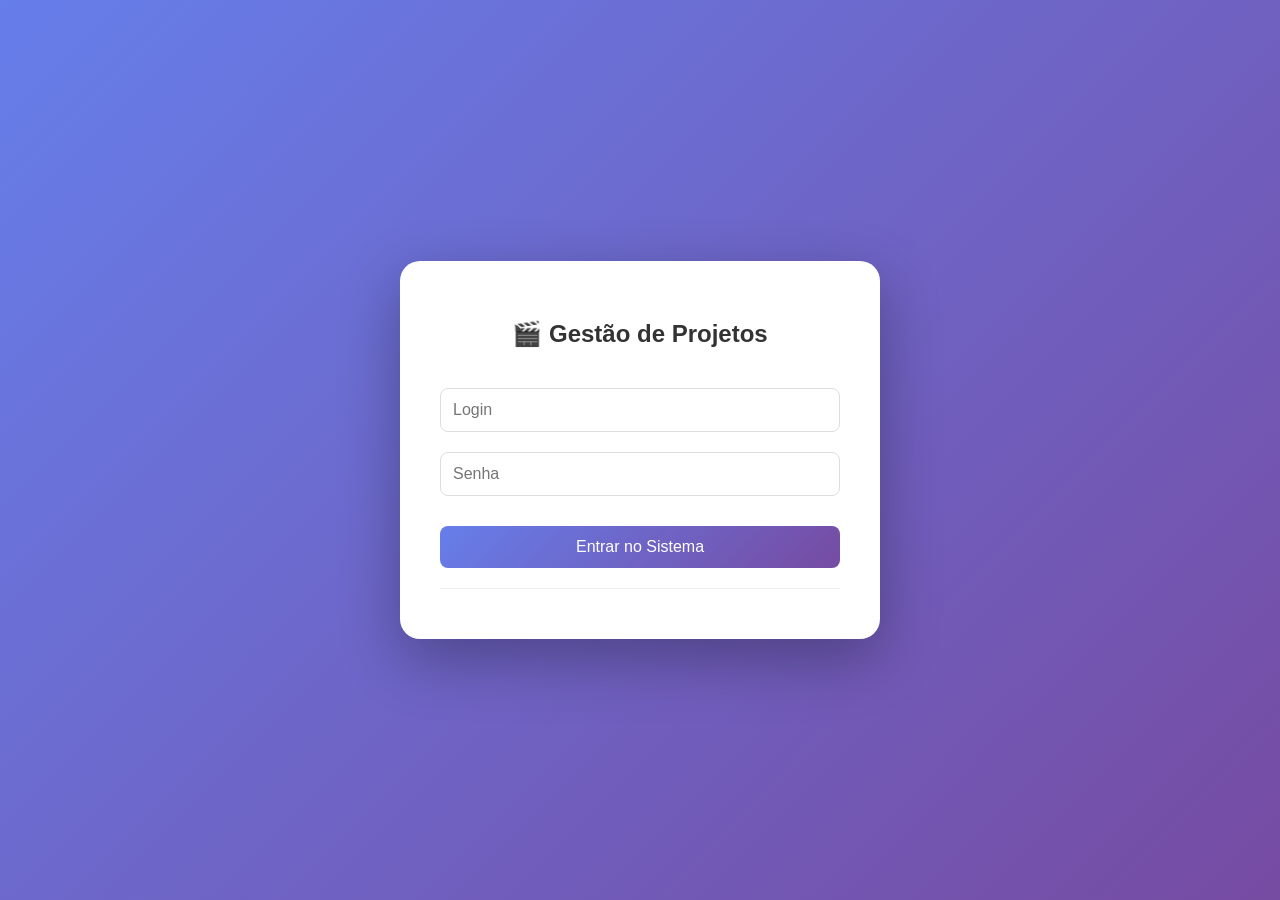
==== commit 631d3586: "atualizado 3" ====
--- a/index.html
+++ b/index.html
@@ -3,7 +3,7 @@
 <head>
     <meta charset="UTF-8">
     <meta name="viewport" content="width=device-width, initial-scale=1.0, user-scalable=yes">
-    <title>Gestão de Projetos Culturais</title>
+    <title>Gestão de Projetos</title>
     <style>
         * {
             margin: 0;
@@ -688,14 +688,22 @@
             font-weight: bold;
             color: #667eea;
         }
+
+        .print-buttons {
+            display: flex;
+            gap: 10px;
+            margin-top: 15px;
+            margin-bottom: 15px;
+            flex-wrap: wrap;
+        }
     </style>
 </head>
 <body>
     <div id="appContainer" class="app-container">
         <div class="header">
-            <div class="logo">🎭 Gestão de Projetos Culturais</div>
+            <div class="logo">🎭 Gestão de Projetos</div>
             <div class="user-info">
-                <span id="userNameDisplay">Usuário</span>
+                <span id="userNameDisplay"></span>
                 <button class="logout-btn" onclick="doLogout()">Sair</button>
             </div>
         </div>
@@ -825,6 +833,11 @@
                                     <button type="button" onclick="addTarefa()" class="btn-add-task">+</button>
                                 </div>
                             </div>
+                            <div class="print-buttons">
+                                <button type="button" onclick="imprimirCronograma()" style="background: #28a745; color: white; border: none; padding: 8px 16px; border-radius: 5px; cursor: pointer;">
+                                    🖨️ Imprimir Cronograma
+                                </button>
+                            </div>
                             <div class="cronograma-total">
                                 <h4>📊 Resumo do Cronograma</h4>
                                 <div class="total-summary">
@@ -850,6 +863,12 @@
                         <div class="form-section">
                             <h3>Planilha Orçamentária</h3>
                             <div id="budgetContainer"></div>
+                            
+                            <div class="print-buttons">
+                                <button type="button" onclick="imprimirOrcamento()" style="background: #dc3545; color: white; border: none; padding: 8px 16px; border-radius: 5px; cursor: pointer;">
+                                    🖨️ Imprimir Orçamento
+                                </button>
+                            </div>
                             
                             <div style="margin-top: 20px; border-top: 2px solid #667eea; padding-top: 20px;">
                                 <h4 style="color: #667eea; margin-bottom: 15px;">➕ Adicionar Item</h4>
@@ -916,6 +935,12 @@
                                     ➕ Adicionar Peça
                                 </button>
                             </div>
+                            
+                            <div class="action-buttons">
+                                <button type="button" class="btn-save" onclick="saveCurrentProject()">
+                                    💾 Salvar Projeto
+                                </button>
+                            </div>
                         </div>
                     </div>
                 </div>
@@ -953,14 +978,6 @@
         };
         
         const formatosAudiovisual = ['Série', 'Longa-metragem', 'Curta-metragem', 'Novela', 'Reality Show', 'Documentário', 'Minissérie', 'Programa de TV', 'Videoclipe', 'Animação', 'Propaganda', 'Conteúdo para Web'];
-        
-        // ========== FUNÇÕES AUXILIARES ==========
-        function escapeHtml(str) { 
-            if (!str) return ''; 
-            return String(str).replace(/[&<>]/g, m => ({ '&': '&amp;', '<': '&lt;', '>': '&gt;' }[m])); 
-        }
-        
-        function getCronogramaData() { return tarefasData; }
         
         // ========== FUNÇÕES DE CALENDÁRIO ==========
         let currentDate = new Date();
@@ -995,13 +1012,14 @@
                                     const mes = String(currentDateLoop.getMonth() + 1).padStart(2, '0');
                                     const dia = String(currentDateLoop.getDate()).padStart(2, '0');
                                     const dataStr = `${ano}-${mes}-${dia}`;
-                                    
+                                    const uniqueId = `${project.id}_${tarefa.nome.replace(/\s/g, '_')}_${dataStr}`;
                                     let statusDia = tarefa.status;
                                     if (tarefa.statusPorDia && tarefa.statusPorDia[dataStr]) {
                                         statusDia = tarefa.statusPorDia[dataStr];
                                     }
                                     
                                     todasTarefasPorDia.push({
+                                        id: uniqueId,
                                         projectId: project.id,
                                         projectNome: project.nome,
                                         nome: tarefa.nome,
@@ -1020,13 +1038,38 @@
                 }
             });
             
+            projects.forEach(project => {
+                if (project.cronograma) {
+                    Object.values(project.cronograma).forEach(faseTarefas => {
+                        faseTarefas.forEach(tarefa => {
+                            if (tarefa.dataInicio && tarefa.dataFim && !tarefa.statusPorDia) {
+                                tarefa.statusPorDia = {};
+                                const startDate = new Date(tarefa.dataInicio);
+                                const endDate = new Date(tarefa.dataFim);
+                                const currentDateLoop = new Date(startDate);
+                                
+                                while (currentDateLoop <= endDate) {
+                                    const ano = currentDateLoop.getFullYear();
+                                    const mes = String(currentDateLoop.getMonth() + 1).padStart(2, '0');
+                                    const dia = String(currentDateLoop.getDate()).padStart(2, '0');
+                                    const dataStr = `${ano}-${mes}-${dia}`;
+                                    tarefa.statusPorDia[dataStr] = tarefa.status || 'pending';
+                                    currentDateLoop.setDate(currentDateLoop.getDate() + 1);
+                                }
+                            }
+                        });
+                    });
+                }
+            });
+            
+            localStorage.setItem('cultureProjects', JSON.stringify(projects));
+            
             let gridHtml = '';
             for (let i = 0; i < startDay; i++) gridHtml += '<div class="calendar-day empty"></div>';
             
             for (let day = 1; day <= daysInMonth; day++) {
                 const dateStr = `${year}-${String(month + 1).padStart(2, '0')}-${String(day).padStart(2, '0')}`;
                 const currentDateObj = new Date(year, month, day);
-                
                 const tarefasNestaData = todasTarefasPorDia.filter(t => t.data === dateStr);
                 const dayProjects = projects.filter(p => p.dataInicio === dateStr || p.dataTermino === dateStr);
                 
@@ -1036,7 +1079,8 @@
                 tarefasNestaData.forEach(t => {
                     const dataFimTarefa = new Date(t.dataFim);
                     const diasRestantes = Math.ceil((dataFimTarefa - currentDateObj) / (1000 * 60 * 60 * 24));
-                    const isUrgent = t.status !== 'completed' && diasRestantes <= 2 && diasRestantes >= 0;
+                    const isUrgent = t.status !== 'completed' && diasRestantes <= 6 && diasRestantes >= 0;
+                    const isOverdue = t.status !== 'completed' && diasRestantes < 0;
                     
                     let statusClass = '';
                     let statusIcon = '';
@@ -1044,7 +1088,7 @@
                     if (t.status === 'completed') {
                         statusClass = 'completed';
                         statusIcon = '✅';
-                    } else if (isUrgent) {
+                    } else if (isUrgent || isOverdue) {
                         statusClass = 'urgent';
                         statusIcon = '🔴';
                     } else {
@@ -1053,8 +1097,8 @@
                     }
                     
                     gridHtml += `<div class="calendar-event ${statusClass}" 
-                        onclick="alert('Tarefa: ${escapeHtml(t.nome)}\\nProjeto: ${escapeHtml(t.projectNome)}\\nStatus: ${t.status === 'completed' ? 'Concluída' : 'Pendente'}")"
-                        title="${escapeHtml(t.projectNome)}: ${escapeHtml(t.nome)}">
+                        onclick="toggleTaskStatusByDay('${t.id}', ${t.projectId}, '${escapeHtml(t.nome)}', '${t.status}', '${t.data}', '${t.dataInicio}', '${t.dataFim}')"
+                        title="${escapeHtml(t.projectNome)}: ${escapeHtml(t.nome)} - ${t.data}">
                         ${statusIcon} ${escapeHtml(t.nome.substring(0, 12))}
                     </div>`;
                 });
@@ -1069,7 +1113,7 @@
             const calendarGrid = document.getElementById('calendarGrid');
             if (calendarGrid) calendarGrid.innerHTML = gridHtml;
         }  
-   
+       
         function previousMonth() { 
             currentDate.setMonth(currentDate.getMonth() - 1); 
             renderCalendar(); 
@@ -1080,20 +1124,352 @@
             renderCalendar(); 
         }
         
-        // ========== FUNÇÕES DE CRONOGRAMA ==========
-        function renderCronograma() {
-            const container = document.getElementById('cronogramaContainer');
-            if (!container) return;
-            
+        // ========== FUNÇÕES DE IMPRESSÃO ==========
+        
+        // Função universal que abre a janela de impressão
+        function abrirJanelaImpressao(conteudoHtml, titulo) {
+            const win = window.open('', '_blank');
+            
+            win.document.write(`
+                <!DOCTYPE html>
+                <html>
+                <head>
+                    <meta charset="UTF-8">
+                    <title>${titulo}</title>
+                    <style>
+                        @page {
+                            size: auto;
+                            margin: 15mm;
+                        }
+                        * {
+                            margin: 0;
+                            padding: 0;
+                            box-sizing: border-box;
+                        }
+                        body {
+                            font-family: 'Segoe UI', Arial, sans-serif;
+                            margin: 0;
+                            padding: 20px;
+                            background: white;
+                        }
+                        .print-header {
+                            text-align: center;
+                            margin-bottom: 30px;
+                            border-bottom: 2px solid #667eea;
+                            padding-bottom: 15px;
+                        }
+                        .print-header h1 {
+                            color: #667eea;
+                            margin: 0;
+                            font-size: 24px;
+                        }
+                        .print-header p {
+                            color: #666;
+                            margin-top: 5px;
+                        }
+                        .print-section {
+                            margin-bottom: 25px;
+                            page-break-inside: avoid;
+                        }
+                        .print-section h2 {
+                            color: #667eea;
+                            border-left: 4px solid #667eea;
+                            padding-left: 12px;
+                            margin-bottom: 15px;
+                            font-size: 18px;
+                        }
+                        table {
+                            width: 100%;
+                            border-collapse: collapse;
+                            margin: 15px 0;
+                        }
+                        th, td {
+                            border: 1px solid #ddd;
+                            padding: 10px;
+                            text-align: left;
+                        }
+                        th {
+                            background: #f5f5f5;
+                            font-weight: bold;
+                        }
+                        .print-footer {
+                            text-align: center;
+                            margin-top: 40px;
+                            padding-top: 20px;
+                            border-top: 1px solid #ddd;
+                            color: #999;
+                            font-size: 12px;
+                        }
+                        .budget-total {
+                            margin-top: 20px;
+                            padding: 15px;
+                            background: #f0f2f5;
+                            border-radius: 12px;
+                            text-align: center;
+                        }
+                        .progress-bar {
+                            width: 100%;
+                            background: #ddd;
+                            border-radius: 10px;
+                            overflow: hidden;
+                            margin-top: 10px;
+                        }
+                        .progress-fill {
+                            height: 10px;
+                            background: #28a745;
+                        }
+                        @media print {
+                            body {
+                                padding: 0;
+                                margin: 0;
+                            }
+                            .no-print {
+                                display: none;
+                            }
+                        }
+                    </style>
+                </head>
+                <body>
+                    ${conteudoHtml}
+                    <div class="print-footer">
+                        Documento gerado pelo Sistema de Gestão de Projetos em ${new Date().toLocaleString('pt-BR')}
+                    </div>
+                    <div class="no-print" style="text-align: center; margin-top: 30px; padding: 20px;">
+                        <button onclick="window.print()" style="background: #667eea; color: white; border: none; padding: 12px 24px; border-radius: 8px; cursor: pointer; font-size: 16px; margin-right: 10px;">
+                            🖨️ Imprimir
+                        </button>
+                        <button onclick="window.close()" style="background: #6c757d; color: white; border: none; padding: 12px 24px; border-radius: 8px; cursor: pointer; font-size: 16px;">
+                            ❌ Fechar
+                        </button>
+                    </div>
+                    <script>
+                        window.onload = function() {
+                            setTimeout(function() {
+                                window.print();
+                            }, 500);
+                        };
+                    <\/script>
+                </body>
+                </html>
+            `);
+            win.document.close();
+        }
+        
+        // Função para imprimir o projeto completo
+        function printProject(projectId) {
+            const projects = JSON.parse(localStorage.getItem('cultureProjects') || '[]');
+            const project = projects.find(p => p.id == projectId);
+            if (!project) return;
+            
+            let cronogramaHtml = '';
             const fases = [
                 { id: 'pre', nome: '📋 Pré-Produção' },
                 { id: 'prod', nome: '🎬 Produção' },
                 { id: 'pos', nome: '✂️ Pós-Produção' }
             ];
             
+            const cronograma = project.cronograma || { pre: [], prod: [], pos: [] };
+            let totalTarefas = 0;
+            let tarefasConcluidas = 0;
+            
+            fases.forEach(fase => {
+                const tarefas = cronograma[fase.id] || [];
+                if (tarefas.length > 0) {
+                    cronogramaHtml += `<div class="print-section">
+                        <h2>${fase.nome}</h2>
+                        <table>
+                            <thead><tr><th>Tarefa</th><th>Responsável</th><th>Data Início</th><th>Data Fim</th><th>Status</th></tr></thead>
+                            <tbody>`;
+                    tarefas.forEach(tarefa => {
+                        totalTarefas++;
+                        if (tarefa.status === 'completed') tarefasConcluidas++;
+                        const statusText = tarefa.status === 'completed' ? '✅ Concluída' : '⏳ Pendente';
+                        cronogramaHtml += `<tr>
+                            <td><strong>${escapeHtml(tarefa.nome)}</strong></td>
+                            <td>${escapeHtml(tarefa.responsavel || '-')}</td>
+                            <td>${tarefa.dataInicio || '—'}</td>
+                            <td>${tarefa.dataFim || '—'}</td>
+                            <td>${statusText}</td>
+                        </tr>`;
+                    });
+                    cronogramaHtml += `</tbody></table></div>`;
+                } else {
+                    cronogramaHtml += `<div class="print-section"><h2>${fase.nome}</h2><p style="color:#999;">Nenhuma tarefa nesta fase</p></div>`;
+                }
+            });
+            
+            const percentual = totalTarefas > 0 ? Math.round((tarefasConcluidas / totalTarefas) * 100) : 0;
+            cronogramaHtml += `<div class="print-section">
+                <p><strong>✅ Tarefas Concluídas:</strong> ${tarefasConcluidas} / ${totalTarefas}</p>
+                <p><strong>📊 Progresso:</strong> ${percentual}%</p>
+                <div class="progress-bar"><div class="progress-fill" style="width: ${percentual}%;"></div></div>
+            </div>`;
+            
+            const conteudo = `
+                <div class="print-header">
+                    <h1>📄 ${escapeHtml(project.nome)}</h1>
+                    <p>Categoria: ${project.categoria} | Período: ${project.dataInicio || '—'} até ${project.dataTermino || '—'}</p>
+                </div>
+                <div class="print-section">
+                    <h2>📋 Informações do Projeto</h2>
+                    <p><strong>Objetivo:</strong> ${escapeHtml(project.objetivo || 'N/A')}</p>
+                    <p><strong>Sinopse:</strong> ${escapeHtml(project.sinopse || 'N/A')}</p>
+                    <p><strong>Público Alvo:</strong> ${escapeHtml(project.publico || 'N/A')}</p>
+                    <p><strong>Justificativa:</strong> ${escapeHtml(project.justificativa || 'N/A')}</p>
+                </div>
+                <div class="print-section">
+                    <h2>📢 Plano de Divulgação</h2>
+                    <p><strong>Estratégias:</strong> ${escapeHtml(project.estrategias || 'N/A')}</p>
+                    <p><strong>Ações Promocionais:</strong> ${escapeHtml(project.acoes || 'N/A')}</p>
+                    <p><strong>Peças de Divulgação:</strong> ${escapeHtml(project.pecasDivulgacao ? project.pecasDivulgacao.map(p => p.peca).join(', ') : 'N/A')}</p>
+                </div>
+                <div class="print-section">
+                    <h2>📅 Cronograma</h2>
+                    ${cronogramaHtml}
+                </div>
+            `;
+            
+            abrirJanelaImpressao(conteudo, project.nome);
+        }
+        
+        // Função para imprimir apenas o orçamento
+        function imprimirOrcamento() {
+            const projetoNome = document.getElementById('projNome')?.value || 'Projeto sem nome';
+            
+            if (budgetItems.length === 0) {
+                alert('Nenhum item no orçamento para imprimir.');
+                return;
+            }
+            
+            const categoriasOrdenadas = [
+                "1. Profissionais da área", "2. Prestadores de serviços", "3. Equipamentos, materiais, estruturas",
+                "4. Logística", "5. Divulgação, mídia e comunicação", "6. Ações de acessibilidade",
+                "7. Custo Administrativo", "8. Taxas e serviços"
+            ];
+            
+            let tabelaHtml = '';
+            let totalGeral = 0;
+            
+            categoriasOrdenadas.forEach(cat => {
+                const itensCat = budgetItems.filter(item => item.categoria === cat);
+                if (itensCat.length > 0) {
+                    let subtotal = 0;
+                    tabelaHtml += `<div class="print-section">
+                        <h2>${cat}</h2>
+                        <table>
+                            <thead><tr><th>Nº</th><th>Descrição</th><th>Quantidade</th><th>Unidade</th><th>Qtd Unid.</th><th>Valor Unit.</th><th>Valor Total</th></tr></thead>
+                            <tbody>`;
+                    
+                    itensCat.forEach(item => {
+                        subtotal += item.valorTotal;
+                        tabelaHtml += `<tr>
+                            <td>${escapeHtml(item.numero)}</td>
+                            <td>${escapeHtml(item.descricao)}</td>
+                            <td>${item.quantidade}</td>
+                            <td>${escapeHtml(item.unidade)}</td>
+                            <td>${item.qtdUnidade}</td>
+                            <td>R$ ${formatarMoedaBrasileira(item.valorUnitario)}</td>
+                            <td><strong>R$ ${formatarMoedaBrasileira(item.valorTotal)}</strong></td>
+                        </tr>`;
+                    });
+                    
+                    tabelaHtml += `<tr style="background: #e8f5e9;">
+                        <td colspan="6" style="text-align: right;"><strong>Subtotal:</strong></td>
+                        <td><strong>R$ ${formatarMoedaBrasileira(subtotal)}</strong></td>
+                    </tr>`;
+                    tabelaHtml += `</tbody></table></div>`;
+                    totalGeral += subtotal;
+                }
+            });
+            
+            const conteudo = `
+                <div class="print-header">
+                    <h1>📊 PLANILHA ORÇAMENTÁRIA</h1>
+                    <p>${escapeHtml(projetoNome)}</p>
+                </div>
+                ${tabelaHtml}
+                <div class="budget-total">
+                    <h3>💰 TOTAL GERAL DO PROJETO</h3>
+                    <p style="font-size: 24px; color: #667eea; font-weight: bold;">R$ ${formatarMoedaBrasileira(totalGeral)}</p>
+                </div>
+            `;
+            
+            abrirJanelaImpressao(conteudo, `Orçamento - ${projetoNome}`);
+        }
+        
+        // Função para imprimir apenas o cronograma
+        function imprimirCronograma() {
+            const projetoNome = document.getElementById('projNome')?.value || 'Projeto sem nome';
+            const fases = [
+                { id: 'pre', nome: '📋 Pré-Produção' },
+                { id: 'prod', nome: '🎬 Produção' },
+                { id: 'pos', nome: '✂️ Pós-Produção' }
+            ];
+            
+            let cronogramaHtml = '';
+            let totalTarefas = 0;
+            let tarefasConcluidas = 0;
+            
+            fases.forEach(fase => {
+                const tarefas = tarefasData[fase.id] || [];
+                if (tarefas.length > 0) {
+                    cronogramaHtml += `<div class="print-section">
+                        <h2>${fase.nome}</h2>
+                        <table>
+                            <thead><tr><th>Tarefa</th><th>Responsável</th><th>Data Início</th><th>Data Fim</th><th>Status</th></tr></thead>
+                            <tbody>`;
+                    tarefas.forEach(tarefa => {
+                        totalTarefas++;
+                        if (tarefa.status === 'completed') tarefasConcluidas++;
+                        const statusText = tarefa.status === 'completed' ? '✅ Concluída' : '⏳ Pendente';
+                        cronogramaHtml += `<tr>
+                            <td><strong>${escapeHtml(tarefa.nome)}</strong></td>
+                            <td>${escapeHtml(tarefa.responsavel || '-')}</td>
+                            <td>${tarefa.dataInicio || '—'}</td>
+                            <td>${tarefa.dataFim || '—'}</td>
+                            <td>${statusText}</td>
+                        </tr>`;
+                    });
+                    cronogramaHtml += `</tbody></table></div>`;
+                } else {
+                    cronogramaHtml += `<div class="print-section"><h2>${fase.nome}</h2><p style="color:#999;">Nenhuma tarefa cadastrada nesta fase.</p></div>`;
+                }
+            });
+            
+            const percentual = totalTarefas > 0 ? Math.round((tarefasConcluidas / totalTarefas) * 100) : 0;
+            
+            cronogramaHtml += `<div class="print-section">
+                <p><strong>✅ Tarefas Concluídas:</strong> ${tarefasConcluidas} / ${totalTarefas}</p>
+                <p><strong>📊 Progresso:</strong> ${percentual}%</p>
+                <div class="progress-bar"><div class="progress-fill" style="width: ${percentual}%;"></div></div>
+            </div>`;
+            
+            const conteudo = `
+                <div class="print-header">
+                    <h1>📅 CRONOGRAMA DO PROJETO</h1>
+                    <p>${escapeHtml(projetoNome)}</p>
+                </div>
+                ${cronogramaHtml}
+            `;
+            
+            abrirJanelaImpressao(conteudo, `Cronograma - ${projetoNome}`);
+        }
+        
+        // ========== FUNÇÕES DE CRONOGRAMA ==========
+        function renderCronograma() {
+            const container = document.getElementById('cronogramaContainer');
+            if (!container) return;
+            
+            const fases = [
+                { id: 'pre', nome: '📋 Pré-Produção' },
+                { id: 'prod', nome: '🎬 Produção' },
+                { id: 'pos', nome: '✂️ Pós-Produção' }
+            ];
+            
             let html = '';
             let totalTarefas = 0;
             let totalDias = 0;
+            let tarefasConcluidas = 0;
             
             fases.forEach(fase => {
                 html += `<div class="fase-item">
@@ -1105,6 +1481,8 @@
                 
                 tarefasData[fase.id].forEach((tarefa, idx) => {
                     totalTarefas++;
+                    
+                    if (tarefa.status === 'completed') tarefasConcluidas++;
                     
                     if (tarefa.dataInicio && tarefa.dataFim) {
                         const inicio = new Date(tarefa.dataInicio);
@@ -1131,6 +1509,18 @@
                 html += `</div>`;
             });
             
+            const percentualConcluido = totalTarefas > 0 ? Math.round((tarefasConcluidas / totalTarefas) * 100) : 0;
+            
+            html += `<div style="margin-top: 20px; padding: 15px; background: #e8f5e9; border-radius: 10px;">
+                <div style="display: flex; justify-content: space-between; align-items: center; flex-wrap: wrap; gap: 10px;">
+                    <span><strong>✅ Tarefas Concluídas:</strong> ${tarefasConcluidas} / ${totalTarefas}</span>
+                    <span><strong>📊 Progresso:</strong> ${percentualConcluido}%</span>
+                    <div style="flex: 1; max-width: 200px; background: #ddd; border-radius: 10px; overflow: hidden;">
+                        <div style="width: ${percentualConcluido}%; height: 10px; background: #28a745;"></div>
+                    </div>
+                </div>
+            </div>`;
+            
             container.innerHTML = html;
             
             const totalTarefasElem = document.getElementById('totalTarefas');
@@ -1164,13 +1554,29 @@
                 return;
             }
             
+            const statusPorDia = {};
+            const startDate = new Date(dataInicio);
+            const endDate = new Date(dataFim);
+            const currentDateLoop = new Date(startDate);
+            
+            while (currentDateLoop <= endDate) {
+                const ano = currentDateLoop.getFullYear();
+                const mes = String(currentDateLoop.getMonth() + 1).padStart(2, '0');
+                const dia = String(currentDateLoop.getDate()).padStart(2, '0');
+                const dataStr = `${ano}-${mes}-${dia}`;
+                statusPorDia[dataStr] = 'pending';
+                currentDateLoop.setDate(currentDateLoop.getDate() + 1);
+            }
+            
             tarefasData[fase].push({ 
+                id: `${currentProjectId || Date.now()}_${nome.replace(/\s/g, '_')}_${dataInicio}_${dataFim}`,
                 nome, 
                 responsavel: responsavel || '-', 
                 dataInicio: dataInicio,
                 dataFim: dataFim,
                 prazo: `${dataInicio} até ${dataFim}`,
-                status: 'pending'
+                status: 'pending',
+                statusPorDia: statusPorDia
             });
             
             document.getElementById('novaTarefaNome').value = '';
@@ -1195,6 +1601,26 @@
         
         function loadCronogramaData(data) { 
             if (data) {
+                Object.keys(data).forEach(fase => {
+                    data[fase].forEach((tarefa, idx) => {
+                        if (!tarefa.status) tarefa.status = 'pending';
+                        if (!tarefa.statusPorDia) {
+                            tarefa.statusPorDia = {};
+                            const startDate = new Date(tarefa.dataInicio);
+                            const endDate = new Date(tarefa.dataFim);
+                            const currentDateLoop = new Date(startDate);
+                            
+                            while (currentDateLoop <= endDate) {
+                                const ano = currentDateLoop.getFullYear();
+                                const mes = String(currentDateLoop.getMonth() + 1).padStart(2, '0');
+                                const dia = String(currentDateLoop.getDate()).padStart(2, '0');
+                                const dataStr = `${ano}-${mes}-${dia}`;
+                                tarefa.statusPorDia[dataStr] = tarefa.status || 'pending';
+                                currentDateLoop.setDate(currentDateLoop.getDate() + 1);
+                            }
+                        }
+                    });
+                });
                 tarefasData = data;
             } else {
                 tarefasData = { pre: [], prod: [], pos: [] };
@@ -1233,6 +1659,7 @@
             
             if (!descricao) { alert('Informe a descrição do item'); return; }
             if (quantidade <= 0) { alert('Informe uma quantidade válida'); return; }
+            if (qtdUnidade <= 0) { alert('Informe a quantidade de unidade válida'); return; }
             if (valorUnitario <= 0) { alert('Informe um valor unitário válido'); return; }
             
             budgetItems.push({ numero, descricao, categoria, quantidade, unidade, qtdUnidade, valorUnitario, valorTotal });
@@ -1263,30 +1690,60 @@
             const container = document.getElementById('budgetContainer');
             if (!container) return;
             
+            const categoriasOrdenadas = [
+                "1. Profissionais da área", "2. Prestadores de serviços", "3. Equipamentos, materiais, estruturas",
+                "4. Logística", "5. Divulgação, mídia e comunicação", "6. Ações de acessibilidade",
+                "7. Custo Administrativo", "8. Taxas e serviços"
+            ];
+            
             let totalGeral = 0;
-            let html = '<table class="budget-table"><thead><tr><th>Nº</th><th>Descrição</th><th>Categoria</th><th>Qtd</th><th>Unid</th><th>Valor Unit.</th><th>Valor Total</th><th></th></tr></thead><tbody>';
-            
-            budgetItems.forEach((item, idx) => {
-                totalGeral += item.valorTotal;
-                html += `<tr>
-                    <td>${escapeHtml(item.numero)}</td>
-                    <td>${escapeHtml(item.descricao)}</td>
-                    <td>${escapeHtml(item.categoria)}</td>
-                    <td>${item.quantidade}</td>
-                    <td>${escapeHtml(item.unidade)}</td>
-                    <td>R$ ${formatarMoedaBrasileira(item.valorUnitario)}</td>
-                    <td>R$ ${formatarMoedaBrasileira(item.valorTotal)}</td>
-                    <td><button class="remove-tarefa" onclick="removeBudgetItem(${idx})">🗑️</button></td>
-                </tr>`;
+            let html = '';
+            
+            categoriasOrdenadas.forEach(cat => {
+                const itensCat = budgetItems.filter(item => item.categoria === cat);
+                if (itensCat.length > 0) {
+                    html += `<div class="budget-category">
+                        <h4>${cat}</h4>
+                        <table class="budget-table">
+                            <thead>
+                                <tr><th>Nº</th><th>Descrição</th><th>Quantidade</th><th>Unidade</th><th>Qtd Unid.</th><th>Valor Unit.</th><th>Valor Total</th><th></th></tr>
+                            </thead>
+                            <tbody>`;
+                    
+                    let subtotal = 0;
+                    itensCat.forEach((item, idx) => {
+                        const idxGlobal = budgetItems.findIndex(i => i === item);
+                        subtotal += item.valorTotal;
+                        html += `<tr>
+                            <td>${escapeHtml(item.numero)}</td>
+                            <td>${escapeHtml(item.descricao)}</td>
+                            <td>${item.quantidade}</td>
+                            <td>${escapeHtml(item.unidade)}</td>
+                            <td>${item.qtdUnidade}</td>
+                            <td>R$ ${formatarMoedaBrasileira(item.valorUnitario)}</td>
+                            <td>R$ ${formatarMoedaBrasileira(item.valorTotal)}</td>
+                            <td><button class="remove-tarefa" onclick="removeBudgetItem(${idxGlobal})">🗑️</button></td>
+                        </tr>`;
+                    });
+                    
+                    html += `<tr style="background:#f0f0f0;"><td colspan="6" style="text-align:right;"><strong>Subtotal:</strong></td>
+                             <td colspan="2"><strong>R$ ${formatarMoedaBrasileira(subtotal)}</strong></td>
+                           </tr>`;
+                    html += `</tbody>
+                        </table>
+                    </div>`;
+                    totalGeral += subtotal;
+                }
             });
             
             if (budgetItems.length === 0) {
                 html = '<p style="text-align:center; color:#999; padding:20px;">Nenhum item cadastrado. Adicione itens abaixo.</p>';
-            } else {
-                html += `<tr style="background:#f0f0f0;"><td colspan="6" style="text-align:right;"><strong>TOTAL GERAL:</strong></td>
-                         <td colspan="2"><strong>R$ ${formatarMoedaBrasileira(totalGeral)}</strong></td>
-                       </tr></tbody></table>`;
-            }
+            }
+            
+            html += `<div style="text-align: center; background: linear-gradient(135deg, #667eea20 0%, #764ba220 100%); padding: 15px; border-radius: 12px; margin-top: 20px;">
+                <span style="font-size: 18px;">💰 TOTAL GERAL:</span>
+                <strong style="font-size: 24px; color: #667eea; margin-left: 15px;">R$ ${formatarMoedaBrasileira(totalGeral)}</strong>
+            </div>`;
             
             container.innerHTML = html;
         }
@@ -1304,12 +1761,33 @@
             row.className = 'item-row';
             row.id = rowId;
             
+            let selectHTML = `<select class="select-peca" data-row-id="${rowId}" style="width: 100%; padding: 8px; border: 1px solid #ddd; border-radius: 6px;">
+                <option value="">Selecione uma peça...</option>`;
+            opcoesPecas.forEach(opcao => {
+                selectHTML += `<option value="${opcao}" ${opcao === pecaSelecionada ? 'selected' : ''}>${opcao}</option>`;
+            });
+            selectHTML += `</select>`;
+            selectHTML += `<input type="text" class="input-peca-manual" placeholder="Ou digite uma peça personalizada..." data-row-id="${rowId}" value="${escapeHtml(pecaSelecionada && !opcoesPecas.includes(pecaSelecionada) ? pecaSelecionada : '')}" style="width: 100%; margin-top: 8px; padding: 8px; border: 1px solid #ddd; border-radius: 6px;">`;
+            
             row.innerHTML = `
-                <div><input type="text" class="input-peca-manual" placeholder="Nome da peça de divulgação" data-row-id="${rowId}" value="${escapeHtml(pecaSelecionada)}" style="width:100%; padding:8px; border:1px solid #ddd; border-radius:6px;"></div>
-                <div><textarea class="especificacao-textarea" data-row-id="${rowId}" rows="3" placeholder="Descreva as especificações técnicas..." style="width:100%; padding:8px; border:1px solid #ddd; border-radius:6px;">${escapeHtml(especificacao)}</textarea></div>
-                <div><button type="button" class="btn-remove" onclick="removerLinhaDivulgacao('${rowId}')" style="margin-top:0;">🗑️</button></div>
+                <div><label style="font-size:12px;color:#666;">📌 Peça de Divulgação</label>${selectHTML}</div>
+                <div><label style="font-size:12px;color:#666;">⚙️ Especificações Técnicas</label>
+                <textarea class="especificacao-textarea" data-row-id="${rowId}" rows="3" placeholder="Descreva as especificações técnicas..." style="width:100%; padding:8px; border:1px solid #ddd; border-radius:6px;">${escapeHtml(especificacao)}</textarea></div>
+                <div><button type="button" class="btn-remove" onclick="removerLinhaDivulgacao('${rowId}')" style="margin-top:24px;">🗑️</button></div>
             `;
             container.appendChild(row);
+            
+            const select = row.querySelector('.select-peca');
+            const inputManual = row.querySelector('.input-peca-manual');
+            if (select && inputManual) {
+                select.addEventListener('change', function() { if (this.value) inputManual.value = this.value; });
+                inputManual.addEventListener('input', function() {
+                    if (this.value) {
+                        const optionExists = Array.from(select.options).some(opt => opt.value === this.value);
+                        select.value = optionExists ? this.value : "";
+                    } else { select.value = ""; }
+                });
+            }
         }
         
         function removerLinhaDivulgacao(rowId) { const row = document.getElementById(rowId); if (row) row.remove(); }
@@ -1334,6 +1812,7 @@
             } else {
                 adicionarLinhaDivulgacao("Redes Sociais", "Posts diários no Instagram e Facebook");
                 adicionarLinhaDivulgacao("Banners", "Banner para site 728x90px");
+                adicionarLinhaDivulgacao("Telão de LED", "Vídeo 30 segundos, resolução 1920x1080p");
             }
         }
         
@@ -1352,11 +1831,96 @@
                     </select>
                 </div>
             </div>`;
+            
+            if (categoria === 'audiovisual') {
+                html += `<div class="spec-group"><h4>🎬 Especificações Audiovisuais</h4>
+                    <div class="spec-row">
+                        <div class="spec-field"><label>Formato:</label><select id="projFormato" style="width:100%; padding:10px;"><option value="">Selecione...</option>${formatosAudiovisual.map(f => `<option value="${f}">${f}</option>`).join('')}</select></div>
+                        <div class="spec-field"><label>Tom / Estilo:</label><input type="text" id="projTom" placeholder="Ex: Sombrio, Leve..." style="width:100%; padding:10px;"></div>
+                    </div>
+                    <div class="spec-row">
+                        <div class="spec-field"><label>Nº Episódios:</label><input type="number" id="projEpisodios" placeholder="Ex: 10" style="width:100%; padding:10px;"></div>
+                        <div class="spec-field"><label>Duração por Episódio (min):</label><input type="number" id="projDuracaoEp" placeholder="Ex: 45" style="width:100%; padding:10px;"></div>
+                    </div>
+                    <div class="spec-field"><label>Temporadas:</label><select id="projTemporadas" style="width:100%; padding:10px;">${[1,2,3,4,5].map(t => `<option value="${t}">${t}ª Temporada</option>`).join('')}</select></div>
+                </div>`;
+            }
+            if (categoria === 'teatro') {
+                html += `<div class="spec-group"><h4>🎭 Especificações Teatrais</h4>
+                    <div class="spec-row">
+                        <div class="spec-field"><label>Tipo:</label><select id="projTipoTeatro" style="width:100%; padding:10px;"><option value="">Selecione...</option><option value="profissional">Profissional</option><option value="amador">Amador</option><option value="infantil">Infantil</option><option value="rua">Teatro de Rua</option></select></div>
+                        <div class="spec-field"><label>Duração (min):</label><input type="number" id="projDuracaoTeatro" placeholder="Ex: 90" style="width:100%; padding:10px;"></div>
+                    </div>
+                    <div class="spec-field"><label>Nº Atores:</label><input type="number" id="projNumAtores" placeholder="Ex: 5" style="width:100%; padding:10px;"></div>
+                </div>`;
+            }
+            if (categoria === 'musica') {
+                html += `<div class="spec-group"><h4>🎵 Especificações Musicais</h4>
+                    <div class="spec-row">
+                        <div class="spec-field"><label>Tipo:</label><select id="projTipoMusica" style="width:100%; padding:10px;"><option value="">Selecione...</option><option value="show">Show ao vivo</option><option value="festival">Festival</option><option value="grabacao">Gravação</option><option value="turnê">Turnê</option></select></div>
+                        <div class="spec-field"><label>Nº Músicas:</label><input type="number" id="projNumMusicas" placeholder="Ex: 15" style="width:100%; padding:10px;"></div>
+                    </div>
+                    <div class="spec-field"><label>Duração (min):</label><input type="number" id="projDuracaoShow" placeholder="Ex: 120" style="width:100%; padding:10px;"></div>
+                </div>`;
+            }
+            if (categoria === 'circo') {
+                html += `<div class="spec-group"><h4>🎪 Especificações Circenses</h4>
+                    <div class="spec-row">
+                        <div class="spec-field"><label>Modalidade:</label><select id="projModalidadeCirco" style="width:100%; padding:10px;"><option value="">Selecione...</option><option value="palhaco">Palhaçaria</option><option value="acrobata">Acrobacia</option><option value="malabarista">Malabarismo</option><option value="magico">Mágica</option><option value="trapezio">Trapézio</option></select></div>
+                        <div class="spec-field"><label>Duração (min):</label><input type="number" id="projDuracaoCirco" placeholder="Ex: 60" style="width:100%; padding:10px;"></div>
+                    </div>
+                    <div class="spec-field"><label>Nº Artistas:</label><input type="number" id="projNumArtistas" placeholder="Ex: 8" style="width:100%; padding:10px;"></div>
+                </div>`;
+            }
             container.innerHTML = html;
         }
         
+        function loadSpecificationsData(project) {
+            if (!project?.especificacoes) return;
+            const specs = project.especificacoes;
+            if (document.getElementById('projGenero') && specs.genero) document.getElementById('projGenero').value = specs.genero;
+            if (specs.formato && document.getElementById('projFormato')) document.getElementById('projFormato').value = specs.formato;
+            if (specs.tom && document.getElementById('projTom')) document.getElementById('projTom').value = specs.tom;
+            if (specs.episodios && document.getElementById('projEpisodios')) document.getElementById('projEpisodios').value = specs.episodios;
+            if (specs.duracaoEp && document.getElementById('projDuracaoEp')) document.getElementById('projDuracaoEp').value = specs.duracaoEp;
+            if (specs.temporadas && document.getElementById('projTemporadas')) document.getElementById('projTemporadas').value = specs.temporadas;
+            if (specs.tipoTeatro && document.getElementById('projTipoTeatro')) document.getElementById('projTipoTeatro').value = specs.tipoTeatro;
+            if (specs.duracaoTeatro && document.getElementById('projDuracaoTeatro')) document.getElementById('projDuracaoTeatro').value = specs.duracaoTeatro;
+            if (specs.numAtores && document.getElementById('projNumAtores')) document.getElementById('projNumAtores').value = specs.numAtores;
+            if (specs.tipoMusica && document.getElementById('projTipoMusica')) document.getElementById('projTipoMusica').value = specs.tipoMusica;
+            if (specs.numMusicas && document.getElementById('projNumMusicas')) document.getElementById('projNumMusicas').value = specs.numMusicas;
+            if (specs.duracaoShow && document.getElementById('projDuracaoShow')) document.getElementById('projDuracaoShow').value = specs.duracaoShow;
+            if (specs.modalidadeCirco && document.getElementById('projModalidadeCirco')) document.getElementById('projModalidadeCirco').value = specs.modalidadeCirco;
+            if (specs.duracaoCirco && document.getElementById('projDuracaoCirco')) document.getElementById('projDuracaoCirco').value = specs.duracaoCirco;
+            if (specs.numArtistas && document.getElementById('projNumArtistas')) document.getElementById('projNumArtistas').value = specs.numArtistas;
+        }
+        
         function getSpecificationsData() {
-            return { genero: document.getElementById('projGenero')?.value || '' };
+            const categoria = document.getElementById('projCategoria')?.value;
+            const especificacoes = { genero: document.getElementById('projGenero')?.value || '' };
+            if (categoria === 'audiovisual') {
+                especificacoes.formato = document.getElementById('projFormato')?.value || '';
+                especificacoes.tom = document.getElementById('projTom')?.value || '';
+                especificacoes.episodios = document.getElementById('projEpisodios')?.value || '';
+                especificacoes.duracaoEp = document.getElementById('projDuracaoEp')?.value || '';
+                especificacoes.temporadas = document.getElementById('projTemporadas')?.value || '';
+            }
+            if (categoria === 'teatro') {
+                especificacoes.tipoTeatro = document.getElementById('projTipoTeatro')?.value || '';
+                especificacoes.duracaoTeatro = document.getElementById('projDuracaoTeatro')?.value || '';
+                especificacoes.numAtores = document.getElementById('projNumAtores')?.value || '';
+            }
+            if (categoria === 'musica') {
+                especificacoes.tipoMusica = document.getElementById('projTipoMusica')?.value || '';
+                especificacoes.numMusicas = document.getElementById('projNumMusicas')?.value || '';
+                especificacoes.duracaoShow = document.getElementById('projDuracaoShow')?.value || '';
+            }
+            if (categoria === 'circo') {
+                especificacoes.modalidadeCirco = document.getElementById('projModalidadeCirco')?.value || '';
+                especificacoes.duracaoCirco = document.getElementById('projDuracaoCirco')?.value || '';
+                especificacoes.numArtistas = document.getElementById('projNumArtistas')?.value || '';
+            }
+            return especificacoes;
         }
         
         // ========== FUNÇÕES DE PROJETO ==========
@@ -1419,7 +1983,7 @@
             loadDivulgacaoData(project.pecasDivulgacao || null);
             loadCronogramaData(project.cronograma || { pre: [], prod: [], pos: [] });
             loadBudgetData(project.orcamento || []);
-            setTimeout(() => { updateSpecifications(); }, 100);
+            setTimeout(() => { updateSpecifications(); loadSpecificationsData(project); }, 100);
         }
         
         function saveCurrentProject() {
@@ -1488,19 +2052,38 @@
             }
         }
         
+        function escapeHtml(str) { 
+            if (!str) return ''; 
+            return str.replace(/[&<>]/g, m => ({ '&': '&amp;', '<': '&lt;', '>': '&gt;' }[m])); 
+        }
+        
         function viewProject(projectId) {
             const projects = JSON.parse(localStorage.getItem('cultureProjects') || '[]');
             const project = projects.find(p => p.id == projectId);
             if (!project) return;
             const viewModal = document.createElement('div');
             viewModal.className = 'view-modal';
+            const categorias = { 'audiovisual': 'Audiovisual', 'teatro': 'Teatro', 'musica': 'Música', 'artes_visuais': 'Artes Visuais', 'alimentos': 'Alimentos', 'esportes': 'Esportes', 'educacao': 'Educação', 'circo': 'Circo' };
+            let specsHtml = '';
+            if (project.especificacoes) {
+                const specs = project.especificacoes;
+                specsHtml = '<div style="margin-bottom:20px;"><h3 style="color:#667eea;">🎬 Especificações</h3>';
+                if (specs.genero) specsHtml += `<p><strong>Gênero:</strong> ${escapeHtml(specs.genero)}</p>`;
+                if (specs.formato) specsHtml += `<p><strong>Formato:</strong> ${escapeHtml(specs.formato)}</p>`;
+                if (specs.tom) specsHtml += `<p><strong>Tom/Estilo:</strong> ${escapeHtml(specs.tom)}</p>`;
+                if (specs.episodios) specsHtml += `<p><strong>Episódios:</strong> ${specs.episodios}</p>`;
+                if (specs.duracaoEp) specsHtml += `<p><strong>Duração por Episódio:</strong> ${specs.duracaoEp} min</p>`;
+                if (specs.temporadas) specsHtml += `<p><strong>Temporadas:</strong> ${specs.temporadas}ª</p>`;
+                specsHtml += '</div>';
+            }
             viewModal.innerHTML = `<div style="background:white; border-radius:15px; width:90%; max-width:800px; max-height:90%; overflow-y:auto; padding:25px; position:relative; box-shadow:0 10px 40px rgba(0,0,0,0.2);">
                 <div style="display:flex; justify-content:space-between; align-items:center; margin-bottom:20px; border-bottom:2px solid #667eea; padding-bottom:10px;">
                     <h2 style="margin:0; color:#667eea;">📄 ${escapeHtml(project.nome)}</h2>
                     <button onclick="this.closest('.view-modal').remove()" style="background:#dc3545; color:white; border:none; border-radius:50%; width:35px; height:35px; cursor:pointer;">&times;</button>
                 </div>
-                <div style="margin-bottom:20px;"><span style="background:#667eea; color:white; padding:5px 12px; border-radius:20px;">${project.categoria}</span>
+                <div style="margin-bottom:20px;"><span style="background:#667eea; color:white; padding:5px 12px; border-radius:20px;">${categorias[project.categoria] || project.categoria}</span>
                 <span style="margin-left:10px; color:#666;">📅 ${project.dataInicio || '—'} até ${project.dataTermino || '—'}</span></div>
+                ${specsHtml}
                 ${project.objetivo ? `<div style="margin-bottom:20px;"><h3 style="color:#667eea;">🎯 Objetivo</h3><p>${escapeHtml(project.objetivo)}</p></div>` : ''}
                 ${project.sinopse ? `<div style="margin-bottom:20px;"><h3 style="color:#667eea;">📖 Sinopse</h3><p>${escapeHtml(project.sinopse)}</p></div>` : ''}
                 <div style="margin-top:30px; text-align:center; color:#999;">Documento gerado pelo Sistema de Gestão de Projetos Culturais</div>
@@ -1509,30 +2092,21 @@
             viewModal.addEventListener('click', e => { if (e.target === viewModal) viewModal.remove(); });
         }
         
-        function printProject(projectId) {
-            const projects = JSON.parse(localStorage.getItem('cultureProjects') || '[]');
-            const project = projects.find(p => p.id == projectId);
-            if (!project) return;
-            const printWindow = window.open('', '_blank');
-            printWindow.document.write(`<!DOCTYPE html><html><head><meta charset="UTF-8"><title>${project.nome}</title>
-                <style>body{font-family:Arial;margin:20px;}.header{text-align:center;border-bottom:2px solid #667eea;}.section{margin-bottom:20px;}h3{color:#667eea;}</style>
-                </head><body><div class="header"><h1>${escapeHtml(project.nome)}</h1><p>Categoria: ${project.categoria} | ${project.dataInicio || '—'} até ${project.dataTermino || '—'}</p></div>
-                ${project.objetivo ? `<div class="section"><h3>Objetivo</h3><p>${escapeHtml(project.objetivo)}</p></div>` : ''}
-                ${project.sinopse ? `<div class="section"><h3>Sinopse</h3><p>${escapeHtml(project.sinopse)}</p></div>` : ''}
-                <div class="footer" style="text-align:center; margin-top:50px; color:#999;">Documento gerado em ${new Date().toLocaleString('pt-BR')}</div>
-                <div style="text-align:center;"><button onclick="window.print()">🖨️ Imprimir</button> <button onclick="window.close()">❌ Fechar</button></div>
-                </body></html>`);
-            printWindow.document.close();
-        }
-        
         function checkLogin() {
+            const currentUser = JSON.parse(sessionStorage.getItem('currentUser') || 'null');
+            if (!currentUser) { 
+                window.location.href = 'login.html'; 
+                return; 
+            }
+            const userNameDisplay = document.getElementById('userNameDisplay');
+            if (userNameDisplay) userNameDisplay.textContent = currentUser.name;
             loadProjectsList();
             renderCalendar();
-            document.getElementById('userNameDisplay').textContent = 'Usuário Demo';
         }
         
         function doLogout() { 
-            alert('Logout realizado'); 
+            sessionStorage.removeItem('currentUser'); 
+            window.location.href = 'login.html'; 
         }
         
         function switchTab(tabName) {
@@ -1541,12 +2115,122 @@
             tabs.forEach(tab => tab.classList.remove('active'));
             contents.forEach(content => content.classList.remove('active'));
             
-            const tabIds = { 'info': 'tabInfo', 'especificacoes': 'tabEspecificacoes', 'cronograma': 'tabCronograma', 'budget': 'tabBudget', 'comunicacao': 'tabComunicacao' };
-            const activeContent = document.getElementById(tabIds[tabName]);
-            if (activeContent) activeContent.classList.add('active');
-            
-            const activeTab = Array.from(tabs).find(tab => tab.textContent.includes(tabName.charAt(0).toUpperCase() + tabName.slice(1)));
-            if (activeTab) activeTab.classList.add('active');
+            const tabIndex = { 'info': 0, 'especificacoes': 1, 'cronograma': 2, 'budget': 3, 'comunicacao': 4 };
+            if (tabs[tabIndex[tabName]]) tabs[tabIndex[tabName]].classList.add('active');
+            
+            const contentId = { 'info': 'tabInfo', 'especificacoes': 'tabEspecificacoes', 'cronograma': 'tabCronograma', 'budget': 'tabBudget', 'comunicacao': 'tabComunicacao' };
+            const content = document.getElementById(contentId[tabName]);
+            if (content) content.classList.add('active');
+        }
+        
+        // ========== FUNÇÕES DE STATUS DAS TAREFAS ==========
+        
+        function toggleTaskStatusByDay(taskId, projectId, taskNome, currentStatus, dataEspecifica, dataInicio, dataFim) {
+            const modal = document.createElement('div');
+            modal.className = 'task-status-modal';
+            modal.innerHTML = `
+                <div class="task-status-content">
+                    <h3>📋 ${escapeHtml(taskNome)}</h3>
+                    <p style="font-size: 12px; color: #666;">📅 Data: <strong>${dataEspecifica}</strong></p>
+                    <p style="font-size: 12px; color: #666;">Período da tarefa: ${dataInicio} até ${dataFim}</p>
+                    <p>Status atual nesta data: <strong>${currentStatus === 'completed' ? '✅ Concluída' : '⏳ Pendente'}</strong></p>
+                    <p>Alterar status APENAS para o dia <strong>${dataEspecifica}</strong>?</p>
+                    <div class="task-status-buttons">
+                        ${currentStatus !== 'completed' ? 
+                            `<button class="btn-mark-complete" onclick="marcarDiaTarefaConcluido(${projectId}, '${escapeHtml(taskNome)}', '${dataEspecifica}')">✓ Marcar este dia como Concluído</button>` : 
+                            `<button class="btn-mark-pending" onclick="marcarDiaTarefaPendente(${projectId}, '${escapeHtml(taskNome)}', '${dataEspecifica}')">⏳ Marcar este dia como Pendente</button>`
+                        }
+                        <button class="btn-close-status" onclick="this.closest('.task-status-modal').remove()">Fechar</button>
+                    </div>
+                </div>
+            `;
+            document.body.appendChild(modal);
+            
+            modal.addEventListener('click', (e) => {
+                if (e.target === modal) modal.remove();
+            });
+        }
+        
+        function marcarDiaTarefaConcluido(projectId, taskNome, dataEspecifica) {
+            let projects = JSON.parse(localStorage.getItem('cultureProjects') || '[]');
+            const projectIndex = projects.findIndex(p => p.id == projectId);
+            
+            if (projectIndex !== -1) {
+                const project = projects[projectIndex];
+                let tarefaEncontrada = false;
+                
+                if (project.cronograma) {
+                    for (let fase in project.cronograma) {
+                        const tarefaIndex = project.cronograma[fase].findIndex(t => t.nome === taskNome);
+                        
+                        if (tarefaIndex !== -1) {
+                            const tarefa = project.cronograma[fase][tarefaIndex];
+                            if (!tarefa.statusPorDia) tarefa.statusPorDia = {};
+                            tarefa.statusPorDia[dataEspecifica] = 'completed';
+                            tarefaEncontrada = true;
+                            break;
+                        }
+                    }
+                }
+                
+                if (tarefaEncontrada) {
+                    projects[projectIndex] = project;
+                    localStorage.setItem('cultureProjects', JSON.stringify(projects));
+                    
+                    if (currentProjectId == projectId) {
+                        loadCronogramaData(project.cronograma);
+                    }
+                    
+                    alert(`✅ Dia ${dataEspecifica} da tarefa "${taskNome}" marcado como CONCLUÍDO!`);
+                    renderCalendar();
+                    loadProjectsList();
+                    
+                    document.querySelectorAll('.task-status-modal').forEach(m => m.remove());
+                } else {
+                    alert('Erro: Tarefa não encontrada!');
+                }
+            }
+        }
+        
+        function marcarDiaTarefaPendente(projectId, taskNome, dataEspecifica) {
+            let projects = JSON.parse(localStorage.getItem('cultureProjects') || '[]');
+            const projectIndex = projects.findIndex(p => p.id == projectId);
+            
+            if (projectIndex !== -1) {
+                const project = projects[projectIndex];
+                let tarefaEncontrada = false;
+                
+                if (project.cronograma) {
+                    for (let fase in project.cronograma) {
+                        const tarefaIndex = project.cronograma[fase].findIndex(t => t.nome === taskNome);
+                        
+                        if (tarefaIndex !== -1) {
+                            const tarefa = project.cronograma[fase][tarefaIndex];
+                            if (!tarefa.statusPorDia) tarefa.statusPorDia = {};
+                            tarefa.statusPorDia[dataEspecifica] = 'pending';
+                            tarefaEncontrada = true;
+                            break;
+                        }
+                    }
+                }
+                
+                if (tarefaEncontrada) {
+                    projects[projectIndex] = project;
+                    localStorage.setItem('cultureProjects', JSON.stringify(projects));
+                    
+                    if (currentProjectId == projectId) {
+                        loadCronogramaData(project.cronograma);
+                    }
+                    
+                    alert(`⏳ Dia ${dataEspecifica} da tarefa "${taskNome}" marcado como PENDENTE!`);
+                    renderCalendar();
+                    loadProjectsList();
+                    
+                    document.querySelectorAll('.task-status-modal').forEach(m => m.remove());
+                } else {
+                    alert('Erro: Tarefa não encontrada!');
+                }
+            }
         }
         
         // ========== INICIALIZAÇÃO ==========
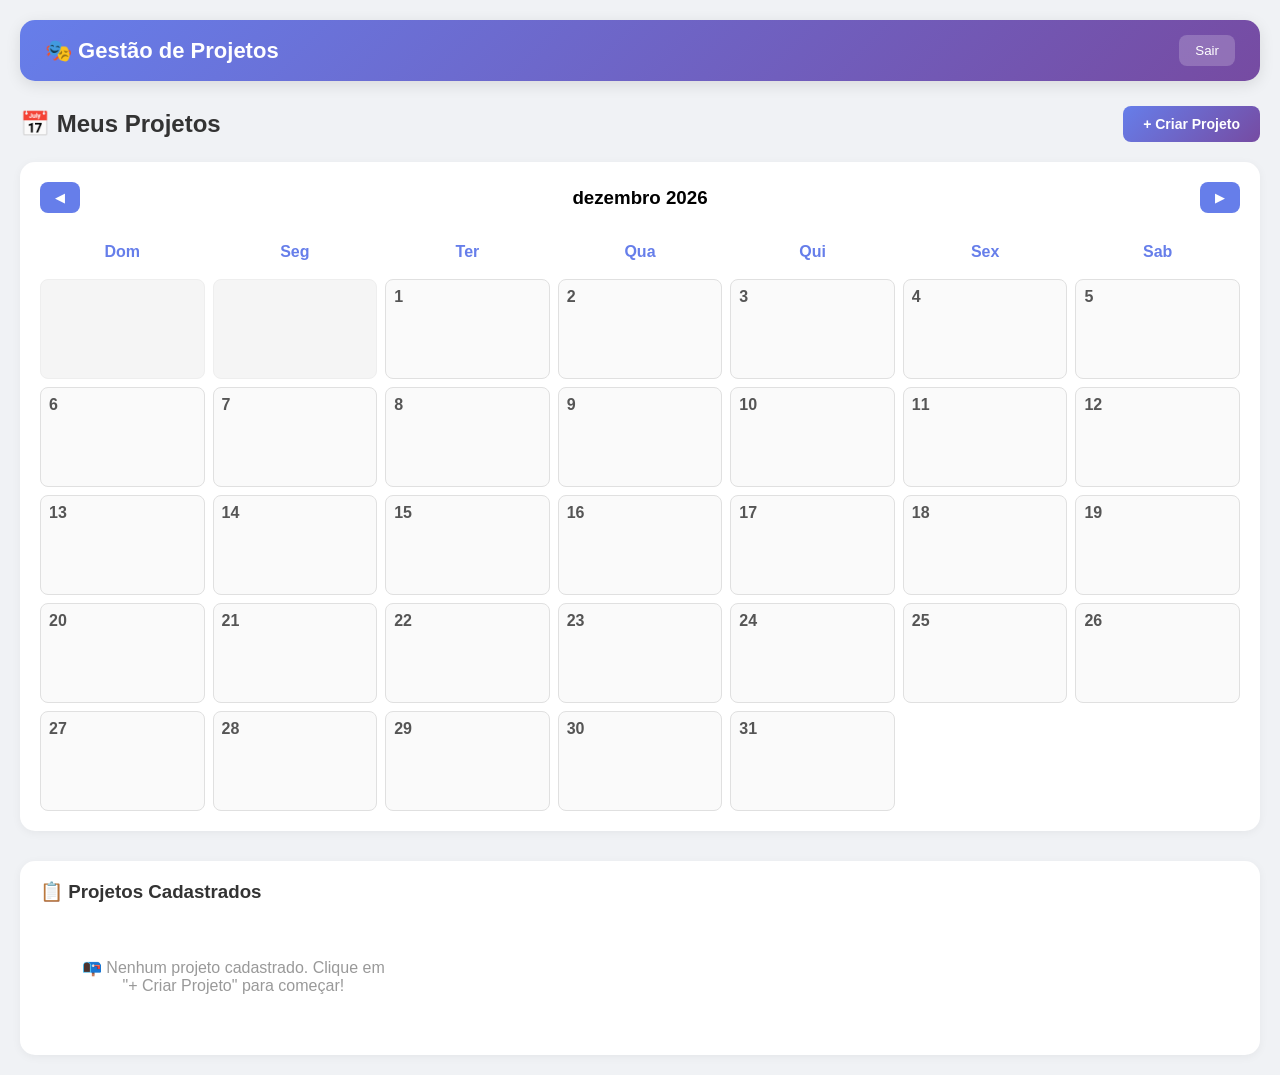
==== commit 0a3056dd: "feat: Update index.html with authentication and app integration" ====
--- a/index.html
+++ b/index.html
@@ -1,2259 +1,836 @@
-<!DOCTYPE html>
-<html lang="pt-br">
-<head>
-    <meta charset="UTF-8">
-    <meta name="viewport" content="width=device-width, initial-scale=1.0, user-scalable=yes">
-    <title>Gestão de Projetos</title>
-    <style>
-        * {
-            margin: 0;
-            padding: 0;
-            box-sizing: border-box;
-        }
-
-        body {
-            font-family: 'Segoe UI', Tahoma, Geneva, Verdana, sans-serif;
-            background: #f0f2f5;
-        }
-
-        .app-container {
-            max-width: 1400px;
-            margin: 0 auto;
-            padding: 20px;
-        }
-
-        .header {
-            background: linear-gradient(135deg, #667eea 0%, #764ba2 100%);
-            color: white;
-            padding: 15px 25px;
-            border-radius: 15px;
-            display: flex;
-            justify-content: space-between;
-            align-items: center;
-            margin-bottom: 25px;
-            box-shadow: 0 4px 15px rgba(0,0,0,0.1);
-        }
-
-        .logo {
-            font-size: 22px;
-            font-weight: bold;
-        }
-
-        .user-info {
-            display: flex;
-            align-items: center;
-            gap: 15px;
-        }
-
-        .logout-btn {
-            background: rgba(255,255,255,0.2);
-            color: white;
-            border: none;
-            padding: 8px 16px;
-            border-radius: 8px;
-            cursor: pointer;
-            transition: all 0.3s;
-        }
-
-        .logout-btn:hover {
-            background: rgba(255,255,255,0.3);
-        }
-
-        .dashboard-header {
-            display: flex;
-            justify-content: space-between;
-            align-items: center;
-            margin-bottom: 20px;
-            flex-wrap: wrap;
-            gap: 15px;
-        }
-
-        .dashboard-header h2 {
-            color: #333;
-        }
-
-        .create-project-btn {
-            background: linear-gradient(135deg, #667eea 0%, #764ba2 100%);
-            color: white;
-            border: none;
-            padding: 10px 20px;
-            border-radius: 8px;
-            cursor: pointer;
-            font-size: 14px;
-            font-weight: bold;
-            transition: transform 0.2s;
-        }
-
-        .create-project-btn:hover {
-            transform: translateY(-2px);
-        }
-
-        .calendar-container {
-            background: white;
-            border-radius: 15px;
-            padding: 20px;
-            margin-bottom: 30px;
-            box-shadow: 0 2px 10px rgba(0,0,0,0.05);
-        }
-
-        .calendar-header {
-            display: flex;
-            justify-content: space-between;
-            align-items: center;
-            margin-bottom: 20px;
-        }
-
-        .calendar-header button {
-            background: #667eea;
-            color: white;
-            border: none;
-            padding: 8px 15px;
-            border-radius: 8px;
-            cursor: pointer;
-        }
-
-        .calendar-grid {
-            display: grid;
-            grid-template-columns: repeat(7, 1fr);
-            gap: 8px;
-        }
-
-        .calendar-day {
-            min-height: 100px;
-            border: 1px solid #e0e0e0;
-            border-radius: 8px;
-            padding: 8px;
-            background: #fafafa;
-        }
-
-        .calendar-day.empty {
-            background: #f5f5f5;
-            border: 1px solid #eee;
-        }
-
-        .day-number {
-            font-weight: bold;
-            margin-bottom: 5px;
-            color: #555;
-        }
-
-        .calendar-event {
-            font-size: 10px;
-            padding: 2px 5px;
-            border-radius: 4px;
-            margin-top: 3px;
-            overflow: hidden;
-            text-overflow: ellipsis;
-            white-space: nowrap;
-            cursor: pointer;
-        }
-
-        .calendar-event.pending {
-            background: #ffc107 !important;
-            color: #333 !important;
-        }
-
-        .calendar-event.completed {
-            background: #28a745 !important;
-            color: white !important;
-        }
-
-        .calendar-event.urgent {
-            background: #dc3545 !important;
-            color: white !important;
-            animation: pulse 1s infinite;
-        }
-
-        @keyframes pulse {
-            0% { opacity: 1; }
-            50% { opacity: 0.6; }
-            100% { opacity: 1; }
-        }
-
-        .calendar-event:hover {
-            opacity: 0.8;
-            transform: scale(1.01);
-        }
-
-        .task-status-modal {
-            position: fixed;
-            top: 0;
-            left: 0;
-            width: 100%;
-            height: 100%;
-            background: rgba(0,0,0,0.5);
-            display: flex;
-            justify-content: center;
-            align-items: center;
-            z-index: 3000;
-        }
-
-        .task-status-content {
-            background: white;
-            border-radius: 15px;
-            padding: 25px;
-            width: 90%;
-            max-width: 400px;
-            text-align: center;
-        }
-
-        .task-status-content h3 {
-            color: #667eea;
-            margin-bottom: 20px;
-        }
-
-        .task-status-buttons {
-            display: flex;
-            gap: 15px;
-            justify-content: center;
-            margin-top: 20px;
-        }
-
-        .btn-mark-complete {
-            background: #28a745;
-            color: white;
-            border: none;
-            padding: 10px 20px;
-            border-radius: 8px;
-            cursor: pointer;
-        }
-
-        .btn-mark-pending {
-            background: #ffc107;
-            color: #333;
-            border: none;
-            padding: 10px 20px;
-            border-radius: 8px;
-            cursor: pointer;
-        }
-
-        .btn-close-status {
-            background: #6c757d;
-            color: white;
-            border: none;
-            padding: 10px 20px;
-            border-radius: 8px;
-            cursor: pointer;
-        }
-
-        .projects-section {
-            background: white;
-            border-radius: 15px;
-            padding: 20px;
-            box-shadow: 0 2px 10px rgba(0,0,0,0.05);
-        }
-
-        .projects-section h3 {
-            margin-bottom: 15px;
-            color: #333;
-        }
-
-        .projects-grid {
-            display: grid;
-            grid-template-columns: repeat(auto-fill, minmax(300px, 1fr));
-            gap: 20px;
-        }
-
-        .project-card {
-            background: #f8f9fa;
-            border-radius: 12px;
-            padding: 15px;
-            border-left: 4px solid #667eea;
-            transition: transform 0.2s, box-shadow 0.2s;
-        }
-
-        .project-card:hover {
-            transform: translateY(-3px);
-            box-shadow: 0 5px 20px rgba(0,0,0,0.1);
-        }
-
-        .project-card h4 {
-            color: #333;
-            margin-bottom: 8px;
-        }
-
-        .project-category {
-            color: #667eea;
-            font-size: 12px;
-            margin-bottom: 8px;
-        }
-
-        .project-dates {
-            color: #666;
-            font-size: 12px;
-            margin-bottom: 12px;
-        }
-
-        .project-actions {
-            display: flex;
-            gap: 8px;
-            flex-wrap: wrap;
-        }
-
-        .project-actions button {
-            padding: 5px 10px;
-            border: none;
-            border-radius: 5px;
-            cursor: pointer;
-            font-size: 12px;
-            transition: opacity 0.2s;
-        }
-
-        .btn-view { background: #17a2b8; color: white; }
-        .btn-print { background: #6c757d; color: white; }
-        .btn-edit { background: #ffc107; color: #333; }
-        .btn-delete { background: #dc3545; color: white; }
-
-        .no-projects {
-            text-align: center;
-            padding: 40px;
-            color: #999;
-        }
-
-        .modal {
-            display: none;
-            position: fixed;
-            top: 0;
-            left: 0;
-            width: 100%;
-            height: 100%;
-            background: rgba(0,0,0,0.5);
-            z-index: 1000;
-            justify-content: center;
-            align-items: center;
-        }
-
-        .modal-content {
-            background: white;
-            border-radius: 15px;
-            width: 98%;
-            max-width: 1600px;
-            max-height: 90vh;
-            overflow: hidden;
-            display: flex;
-            flex-direction: column;
-        }
-
-        .modal-header {
-            padding: 20px;
-            border-bottom: 1px solid #e0e0e0;
-            display: flex;
-            justify-content: space-between;
-            align-items: center;
-        }
-
-        .close-modal {
-            font-size: 28px;
-            cursor: pointer;
-            color: #999;
-        }
-
-        .close-modal:hover {
-            color: #333;
-        }
-
-        .modal-body {
-            display: flex;
-            flex: 1;
-            overflow: hidden;
-        }
-
-        .modal-sidebar {
-            width: 200px;
-            background: #f8f9fa;
-            border-right: 1px solid #e0e0e0;
-            padding: 15px;
-            overflow-y: auto;
-        }
-
-        .tab {
-            width: 100%;
-            padding: 12px;
-            text-align: left;
-            background: none;
-            border: none;
-            border-radius: 8px;
-            cursor: pointer;
-            margin-bottom: 5px;
-            transition: all 0.2s;
-        }
-
-        .tab:hover {
-            background: #e9ecef;
-        }
-
-        .tab.active {
-            background: #667eea;
-            color: white;
-        }
-
-        .modal-panel {
-            flex: 1;
-            padding: 20px;
-            overflow-y: auto;
-        }
-
-        .tab-content {
-            display: none;
-        }
-
-        .tab-content.active {
-            display: block;
-        }
-
-        .form-section {
-            margin-bottom: 25px;
-        }
-
-        .form-section h3 {
-            color: #667eea;
-            margin-bottom: 15px;
-            padding-bottom: 8px;
-            border-bottom: 2px solid #667eea;
-        }
-
-        .form-group {
-            margin-bottom: 15px;
-        }
-
-        .form-group label {
-            display: block;
-            margin-bottom: 5px;
-            font-weight: 500;
-            color: #555;
-        }
-
-        .form-group input, .form-group select, .form-group textarea {
-            width: 100%;
-            padding: 10px;
-            border: 1px solid #ddd;
-            border-radius: 8px;
-            font-size: 14px;
-        }
-
-        .form-group textarea {
-            resize: vertical;
-        }
-
-        .modal-footer {
-            padding: 15px 20px;
-            border-top: 1px solid #e0e0e0;
-            display: flex;
-            justify-content: flex-end;
-            gap: 10px;
-        }
-
-        .btn-cancel {
-            background: #6c757d;
-            color: white;
-            border: none;
-            padding: 10px 20px;
-            border-radius: 8px;
-            cursor: pointer;
-        }
-
-        .btn-save-main {
-            background: linear-gradient(135deg, #667eea 0%, #764ba2 100%);
-            color: white;
-            border: none;
-            padding: 10px 20px;
-            border-radius: 8px;
-            cursor: pointer;
-        }
-
-        .header-row {
-            display: grid;
-            grid-template-columns: 1fr 1fr 60px;
-            gap: 15px;
-            margin-bottom: 10px;
-            font-weight: bold;
-            color: #555;
-        }
-
-        .item-row {
-            display: grid;
-            grid-template-columns: 1fr 1fr 60px;
-            gap: 15px;
-            margin-bottom: 15px;
-            align-items: start;
-        }
-
-        .btn-remove {
-            background: #dc3545;
-            color: white;
-            border: none;
-            padding: 8px 12px;
-            border-radius: 6px;
-            cursor: pointer;
-            margin-top: 24px;
-        }
-
-        .btn-add {
-            background: #28a745;
-            color: white;
-            border: none;
-            padding: 10px 20px;
-            border-radius: 8px;
-            cursor: pointer;
-            margin-top: 10px;
-        }
-
-        .button-group {
-            margin-top: 15px;
-        }
-
-        .action-buttons {
-            margin-top: 20px;
-            text-align: right;
-        }
-
-        .btn-save {
-            background: linear-gradient(135deg, #667eea 0%, #764ba2 100%);
-            color: white;
-            border: none;
-            padding: 12px 24px;
-            border-radius: 8px;
-            cursor: pointer;
-            font-size: 14px;
-        }
-
-        .spec-group {
-            margin-bottom: 20px;
-            padding: 15px;
-            background: #f8f9fa;
-            border-radius: 10px;
-        }
-
-        .spec-group h4 {
-            color: #667eea;
-            margin-bottom: 12px;
-        }
-
-        .spec-row {
-            display: grid;
-            grid-template-columns: 1fr 1fr;
-            gap: 15px;
-            margin-bottom: 12px;
-        }
-
-        .spec-field {
-            margin-bottom: 12px;
-        }
-
-        .spec-field label {
-            font-size: 13px;
-            color: #555;
-        }
-
-        .fase-item {
-            margin-bottom: 20px;
-            border: 1px solid #e0e0e0;
-            border-radius: 10px;
-            overflow: hidden;
-        }
-
-        .fase-header {
-            background: #667eea;
-            color: white;
-            padding: 10px 15px;
-            font-weight: bold;
-        }
-
-        .tarefa-item {
-            display: grid;
-            grid-template-columns: 1.5fr 1fr 1.5fr 1.5fr 1fr 40px;
-            gap: 10px;
-            padding: 10px 15px;
-            border-bottom: 1px solid #eee;
-            align-items: center;
-        }
-
-        .add-task-row {
-            display: grid;
-            grid-template-columns: 1.2fr 0.8fr 1fr 1fr 1fr 80px;
-            gap: 12px;
-            align-items: center;
-        }
-
-        .btn-add-task {
-            background: #28a745;
-            color: white;
-            border: none;
-            padding: 8px;
-            border-radius: 5px;
-            cursor: pointer;
-        }
-
-        .remove-tarefa {
-            background: #dc3545;
-            color: white;
-            border: none;
-            padding: 5px 8px;
-            border-radius: 5px;
-            cursor: pointer;
-        }
-
-        .budget-category {
-            margin-bottom: 20px;
-        }
-
-        .budget-category h4 {
-            background: #667eea;
-            color: white;
-            padding: 10px;
-            border-radius: 8px;
-            margin-bottom: 10px;
-        }
-
-        .budget-table {
-            width: 100%;
-            border-collapse: collapse;
-        }
-
-        .budget-table th, .budget-table td {
-            border: 1px solid #ddd;
-            padding: 8px;
-            text-align: left;
-        }
-
-        .budget-table th {
-            background: #f1f1f1;
-            font-weight: bold;
-        }
-
-        .view-modal {
-            position: fixed;
-            top: 0;
-            left: 0;
-            width: 100%;
-            height: 100%;
-            background: rgba(0,0,0,0.5);
-            display: flex;
-            justify-content: center;
-            align-items: center;
-            z-index: 2000;
-        }
-
-        .add-budget-row {
-            display: grid;
-            grid-template-columns: 70px 1.2fr 140px 90px 100px 120px 120px 120px;
-            gap: 8px;
-            align-items: center;
-            margin-top: 15px;
-            padding: 12px;
-            background: #f8f9fa;
-            border-radius: 8px;
-        }
-
-        .add-budget-row input, .add-budget-row select {
-            padding: 8px;
-            border: 1px solid #ddd;
-            border-radius: 5px;
-        }
-        
-        .cronograma-total {
-            margin-top: 25px;
-            padding: 15px;
-            background: #f8f9fa;
-            border-radius: 10px;
-            border: 1px solid #e0e0e0;
-        }
-        
-        .total-summary {
-            display: flex;
-            flex-wrap: wrap;
-            gap: 15px;
-            margin-top: 10px;
-        }
-        
-        .total-card {
-            background: white;
-            border-radius: 10px;
-            padding: 12px 20px;
-            flex: 1;
-            min-width: 120px;
-            text-align: center;
-            box-shadow: 0 1px 3px rgba(0,0,0,0.1);
-        }
-        
-        .total-card span {
-            display: block;
-            font-size: 14px;
-            color: #666;
-            margin-bottom: 5px;
-        }
-        
-        .total-value {
-            font-size: 24px;
-            font-weight: bold;
-            color: #667eea;
-        }
-
-        .print-buttons {
-            display: flex;
-            gap: 10px;
-            margin-top: 15px;
-            margin-bottom: 15px;
-            flex-wrap: wrap;
-        }
-    </style>
-</head>
-<body>
-    <div id="appContainer" class="app-container">
-        <div class="header">
-            <div class="logo">🎭 Gestão de Projetos</div>
-            <div class="user-info">
-                <span id="userNameDisplay"></span>
-                <button class="logout-btn" onclick="doLogout()">Sair</button>
-            </div>
-        </div>
-
-        <div class="main-content">
-            <div class="dashboard-header">
-                <h2>📅 Meus Projetos</h2>
-                <button class="create-project-btn" onclick="openProjectModal()">+ Criar Projeto</button>
-            </div>
-
-            <div class="calendar-container">
-                <div class="calendar-header">
-                    <button onclick="previousMonth()">◀</button>
-                    <h3 id="monthYear"></h3>
-                    <button onclick="nextMonth()">▶</button>
-                </div>
-                <div class="calendar-grid" id="calendarGrid"></div>
-            </div>
-
-            <div class="projects-section">
-                <h3>📋 Projetos Cadastrados</h3>
-                <div class="projects-grid" id="projectsGrid"></div>
-            </div>
-        </div>
-    </div>
-
-    <!-- MODAL PRINCIPAL -->
-    <div id="projectModal" class="modal">
-        <div class="modal-content">
-            <div class="modal-header">
-                <h2 id="modalTitle">Criar Novo Projeto</h2>
-                <span class="close-modal" onclick="closeProjectModal()">&times;</span>
-            </div>
-            <div class="modal-body">
-                <aside class="modal-sidebar">
-                    <button class="tab active" onclick="switchTab('info')">📋 Informações</button>
-                    <button class="tab" onclick="switchTab('especificacoes')">🎬 Especificações</button>
-                    <button class="tab" onclick="switchTab('cronograma')">📅 Cronograma</button>
-                    <button class="tab" onclick="switchTab('budget')">💰 Orçamento</button>
-                    <button class="tab" onclick="switchTab('comunicacao')">📢 Plano de Divulgação</button>
-                </aside>
-                <div class="modal-panel">
-                    <!-- Aba INFORMAÇÕES -->
-                    <div id="tabInfo" class="tab-content active">
-                        <div class="form-section">
-                            <h3>Dados Básicos</h3>
-                            <div class="form-group">
-                                <label>Nome do Projeto *</label>
-                                <input type="text" id="projNome" placeholder="Ex: Documentário Amazônia">
-                            </div>
-                            <div class="form-group">
-                                <label>Categoria</label>
-                                <select id="projCategoria">
-                                    <option value="audiovisual">Audiovisual</option>
-                                    <option value="teatro">Teatro</option>
-                                    <option value="musica">Música</option>
-                                    <option value="artes_visuais">Artes Visuais</option>
-                                    <option value="alimentos">Alimentos</option>
-                                    <option value="esportes">Esportes</option>
-                                    <option value="educacao">Educação</option>
-                                    <option value="circo">Circo</option>
-                                </select>
-                            </div>
-                            <div class="form-group">
-                                <label>Data Início</label>
-                                <input type="date" id="projDataInicio">
-                            </div>
-                            <div class="form-group">
-                                <label>Data Término</label>
-                                <input type="date" id="projDataTermino">
-                            </div>
-                        </div>
-                        <div class="form-section">
-                            <h3>Sobre o Projeto</h3>
-                            <div class="form-group">
-                                <label>Objetivo</label>
-                                <textarea id="projObjetivo" rows="2"></textarea>
-                            </div>
-                            <div class="form-group">
-                                <label>Sinopse / Resumo</label>
-                                <textarea id="projSinopse" rows="2"></textarea>
-                            </div>
-                            <div class="form-group">
-                                <label>Público Alvo</label>
-                                <textarea id="projPublico" rows="2"></textarea>
-                            </div>
-                            <div class="form-group">
-                                <label>Justificativa</label>
-                                <textarea id="projJustificativa" rows="2"></textarea>
-                            </div>
-                            <div class="form-group">
-                                <label>Como será realizado</label>
-                                <textarea id="projComoRealizado" rows="2"></textarea>
-                            </div>
-                            <div class="form-group">
-                                <label>Narrativa / Diferenciais</label>
-                                <textarea id="projNarrativa" rows="2"></textarea>
-                            </div>
-                        </div>
-                    </div>
-
-                    <!-- Aba ESPECIFICAÇÕES -->
-                    <div id="tabEspecificacoes" class="tab-content">
-                        <div class="form-section">
-                            <h3>Especificações do Projeto</h3>
-                            <div id="specificationsContainer"></div>
-                        </div>
-                    </div>
-
-                    <!-- Aba CRONOGRAMA -->
-                    <div id="tabCronograma" class="tab-content">
-                        <div class="form-section">
-                            <h3>Cronograma por Fases</h3>
-                            <div id="cronogramaContainer"></div>
-                            <div class="form-group">
-                                <label>➕ Adicionar Tarefa</label>
-                                <div class="add-task-row">
-                                    <input type="text" id="novaTarefaNome" placeholder="Nome da tarefa">
-                                    <select id="novaTarefaFase">
-                                        <option value="pre">Pré-Produção</option>
-                                        <option value="prod">Produção</option>
-                                        <option value="pos">Pós-Produção</option>
-                                    </select>
-                                    <input type="text" id="novaTarefaResp" placeholder="Responsável">
-                                    <input type="date" id="novaTarefaDataInicio" placeholder="Data Início">
-                                    <input type="date" id="novaTarefaDataFim" placeholder="Data Fim">
-                                    <button type="button" onclick="addTarefa()" class="btn-add-task">+</button>
-                                </div>
-                            </div>
-                            <div class="print-buttons">
-                                <button type="button" onclick="imprimirCronograma()" style="background: #28a745; color: white; border: none; padding: 8px 16px; border-radius: 5px; cursor: pointer;">
-                                    🖨️ Imprimir Cronograma
-                                </button>
-                            </div>
-                            <div class="cronograma-total">
-                                <h4>📊 Resumo do Cronograma</h4>
-                                <div class="total-summary">
-                                    <div class="total-card">
-                                        <span>📋 Total de Tarefas</span>
-                                        <div class="total-value" id="totalTarefas">0</div>
-                                    </div>
-                                    <div class="total-card">
-                                        <span>⏱️ Total de Dias</span>
-                                        <div class="total-value" id="totalDias">0</div>
-                                    </div>
-                                    <div class="total-card">
-                                        <span>📅 Período Total</span>
-                                        <div class="total-value" id="totalPeriodo">0 dias</div>
-                                    </div>
-                                </div>
-                            </div>
-                        </div>
-                    </div>
-
-                    <!-- Aba ORÇAMENTO -->
-                    <div id="tabBudget" class="tab-content">
-                        <div class="form-section">
-                            <h3>Planilha Orçamentária</h3>
-                            <div id="budgetContainer"></div>
-                            
-                            <div class="print-buttons">
-                                <button type="button" onclick="imprimirOrcamento()" style="background: #dc3545; color: white; border: none; padding: 8px 16px; border-radius: 5px; cursor: pointer;">
-                                    🖨️ Imprimir Orçamento
-                                </button>
-                            </div>
-                            
-                            <div style="margin-top: 20px; border-top: 2px solid #667eea; padding-top: 20px;">
-                                <h4 style="color: #667eea; margin-bottom: 15px;">➕ Adicionar Item</h4>
-                                <div class="add-budget-row">
-                                    <input type="text" id="numeroItem" placeholder="Nº Item" readonly style="background:#f0f0f0;">
-                                    <input type="text" id="descricaoItem" placeholder="Descrição do item">
-                                    <select id="categoriaItem">
-                                        <option value="1. Profissionais da área">1. Profissionais da área</option>
-                                        <option value="2. Prestadores de serviços">2. Prestadores de serviços</option>
-                                        <option value="3. Equipamentos, materiais, estruturas">3. Equipamentos, materiais, estruturas</option>
-                                        <option value="4. Logística">4. Logística</option>
-                                        <option value="5. Divulgação, mídia e comunicação">5. Divulgação, mídia e comunicação</option>
-                                        <option value="6. Ações de acessibilidade">6. Ações de acessibilidade</option>
-                                        <option value="7. Custo Administrativo">7. Custo Administrativo</option>
-                                        <option value="8. Taxas e serviços">8. Taxas e serviços</option>
-                                    </select>
-                                    <input type="number" id="quantidadeItem" placeholder="Quantidade" value="1" min="1">
-                                    <select id="unidadeItem">
-                                        <option value="Dia">Dia</option>
-                                        <option value="Mês">Mês</option>
-                                        <option value="Semana">Semana</option>
-                                        <option value="Cachê">Cachê</option>
-                                        <option value="Projeto">Projeto</option>
-                                        <option value="Item">Item</option>
-                                        <option value="Pacote">Pacote</option>
-                                        <option value="Metro">Metro</option>
-                                        <option value="Unidade">Unidade</option>
-                                        <option value="Hora">Hora</option>
-                                    </select>
-                                    <input type="number" id="qtdUnidade" placeholder="Qtd de unidade" value="1" min="1">
-                                    <input type="number" id="valorUnitario" placeholder="Valor unitário (R$)" step="0.01">
-                                    <input type="number" id="valorTotalItem" placeholder="Valor total" readonly style="background:#f0f0f0;">
-                                    <button type="button" onclick="addBudgetItem()" class="btn-add-task">+</button>
-                                </div>
-                            </div>
-                        </div>
-                    </div>
-
-                    <!-- Aba PLANO DE DIVULGAÇÃO -->
-                    <div id="tabComunicacao" class="tab-content">
-                        <div class="form-section">
-                            <h3>Plano de Divulgação</h3>
-                            
-                            <div class="form-group">
-                                <label>Estratégias de Comunicação</label>
-                                <textarea id="planoEstrategias" rows="3" placeholder="Descreva as estratégias de comunicação..."></textarea>
-                            </div>
-                            
-                            <div class="form-group">
-                                <label>Ações Promocionais para Difusão</label>
-                                <textarea id="planoAcoes" rows="3" placeholder="Ações promocionais..."></textarea>
-                            </div>
-                            
-                            <div class="header-row">
-                                <div>Peças de Divulgação</div>
-                                <div>Especificações Técnicas</div>
-                                <div></div>
-                            </div>
-
-                            <div id="itemsContainer"></div>
-
-                            <div class="button-group">
-                                <button type="button" class="btn-add" onclick="adicionarLinhaDivulgacao()">
-                                    ➕ Adicionar Peça
-                                </button>
-                            </div>
-                            
-                            <div class="action-buttons">
-                                <button type="button" class="btn-save" onclick="saveCurrentProject()">
-                                    💾 Salvar Projeto
-                                </button>
-                            </div>
-                        </div>
-                    </div>
-                </div>
-            </div>
-            <div class="modal-footer">
-                <button type="button" class="btn-cancel" onclick="closeProjectModal()">Cancelar</button>
-                <button type="button" class="btn-save-main" onclick="saveCurrentProject()">Salvar Projeto</button>
-            </div>
-        </div>
-    </div>
-
-    <script>
-        // ========== VARIÁVEIS GLOBAIS ==========
-        let currentProjectId = null;
-        let itemCount = 0;
-        
-        let tarefasData = { pre: [], prod: [], pos: [] };
-        let budgetItems = [];
-        
-        const opcoesPecas = [
-            "Redes Sociais", "Anúncios Google ADS", "Audiovisual", "Cartazes",
-            "Banners", "Telão de LED", "Outdoor", "Panfletos", "Rádio",
-            "TV", "Mídia Impressa", "E-mail Marketing"
-        ];
-        
-        const generosPorCategoria = {
-            'audiovisual': ['Suspense', 'Drama', 'Comédia', 'Documentário', 'Terror', 'Ação', 'Aventura', 'Ficção Científica', 'Romance', 'Animação', 'Fantasia', 'Policial', 'Musical', 'Biografia'],
-            'teatro': ['Comédia', 'Drama', 'Musical', 'Stand-up', 'Monólogo', 'Tragédia', 'Farsa', 'Teatro de Rua', 'Teatro Infantil', 'Performance', 'Improviso', 'Clássico', 'Contemporâneo'],
-            'musica': ['MPB', 'Rock', 'Samba', 'Pagode', 'Funk', 'Eletrônica', 'Clássica', 'Jazz', 'Blues', 'Country', 'Reggae', 'Hip Hop', 'Forró', 'Axé', 'Gospel', 'Infantil'],
-            'artes_visuais': ['Pintura', 'Escultura', 'Fotografia', 'Grafite', 'Arte Digital', 'Instalação', 'Performance', 'Desenho', 'Gravura', 'Cerâmica', 'Arte Contemporânea', 'Arte Abstrata', 'Arte Urbana'],
-            'alimentos': ['Gastronomia', 'Culinária Regional', 'Comida de Rua', 'Alimentação Saudável', 'Culinária Internacional', 'Confeitaria', 'Bebidas', 'Evento Gastronômico'],
-            'esportes': ['Futebol', 'Vôlei', 'Basquete', 'Natação', 'Atletismo', 'Judô', 'Capoeira', 'Dança Esportiva', 'Skate', 'Surfe', 'e-Sports', 'Corrida', 'Ciclismo', 'Musculação'],
-            'educacao': ['EAD', 'Presencial', 'Workshop', 'Palestra', 'Curso Livre', 'Capacitação', 'Treinamento', 'Oficina', 'Seminário', 'Congresso', 'Ensino Fundamental', 'Ensino Médio', 'Superior'],
-            'circo': ['Palhaçaria', 'Malabarismo', 'Acrobacia', 'Mágica', 'Trapezio', 'Equilibrismo', 'Contorcionismo', 'Teatro Circense', 'Show Musical', 'Aéreo', 'Clown', 'Ilusionismo']
-        };
-        
-        const formatosAudiovisual = ['Série', 'Longa-metragem', 'Curta-metragem', 'Novela', 'Reality Show', 'Documentário', 'Minissérie', 'Programa de TV', 'Videoclipe', 'Animação', 'Propaganda', 'Conteúdo para Web'];
-        
-        // ========== FUNÇÕES DE CALENDÁRIO ==========
-        let currentDate = new Date();
-
-        function renderCalendar() {
-            const year = currentDate.getFullYear();
-            const month = currentDate.getMonth();
-            
-            const monthYearElem = document.getElementById('monthYear');
-            if (monthYearElem) {
-                monthYearElem.textContent = `${currentDate.toLocaleString('pt-BR', { month: 'long' })} ${year}`;
-            }
-            
-            const firstDay = new Date(year, month, 1);
-            const startDay = firstDay.getDay();
-            const daysInMonth = new Date(year, month + 1, 0).getDate();
-            
-            let projects = JSON.parse(localStorage.getItem('cultureProjects') || '[]');
-            
-            let todasTarefasPorDia = [];
-            projects.forEach(project => {
-                if (project.cronograma) {
-                    Object.values(project.cronograma).forEach(faseTarefas => {
-                        faseTarefas.forEach(tarefa => {
-                            if (tarefa.dataInicio && tarefa.dataFim) {
-                                const startDate = new Date(tarefa.dataInicio);
-                                const endDate = new Date(tarefa.dataFim);
-                                const currentDateLoop = new Date(startDate);
-                                
-                                while (currentDateLoop <= endDate) {
-                                    const ano = currentDateLoop.getFullYear();
-                                    const mes = String(currentDateLoop.getMonth() + 1).padStart(2, '0');
-                                    const dia = String(currentDateLoop.getDate()).padStart(2, '0');
-                                    const dataStr = `${ano}-${mes}-${dia}`;
-                                    const uniqueId = `${project.id}_${tarefa.nome.replace(/\s/g, '_')}_${dataStr}`;
-                                    let statusDia = tarefa.status;
-                                    if (tarefa.statusPorDia && tarefa.statusPorDia[dataStr]) {
-                                        statusDia = tarefa.statusPorDia[dataStr];
-                                    }
-                                    
-                                    todasTarefasPorDia.push({
-                                        id: uniqueId,
-                                        projectId: project.id,
-                                        projectNome: project.nome,
-                                        nome: tarefa.nome,
-                                        data: dataStr,
-                                        dataInicio: tarefa.dataInicio,
-                                        dataFim: tarefa.dataFim,
-                                        status: statusDia,
-                                        responsavel: tarefa.responsavel
-                                    });
-                                    
-                                    currentDateLoop.setDate(currentDateLoop.getDate() + 1);
-                                }
-                            }
-                        });
-                    });
-                }
-            });
-            
-            projects.forEach(project => {
-                if (project.cronograma) {
-                    Object.values(project.cronograma).forEach(faseTarefas => {
-                        faseTarefas.forEach(tarefa => {
-                            if (tarefa.dataInicio && tarefa.dataFim && !tarefa.statusPorDia) {
-                                tarefa.statusPorDia = {};
-                                const startDate = new Date(tarefa.dataInicio);
-                                const endDate = new Date(tarefa.dataFim);
-                                const currentDateLoop = new Date(startDate);
-                                
-                                while (currentDateLoop <= endDate) {
-                                    const ano = currentDateLoop.getFullYear();
-                                    const mes = String(currentDateLoop.getMonth() + 1).padStart(2, '0');
-                                    const dia = String(currentDateLoop.getDate()).padStart(2, '0');
-                                    const dataStr = `${ano}-${mes}-${dia}`;
-                                    tarefa.statusPorDia[dataStr] = tarefa.status || 'pending';
-                                    currentDateLoop.setDate(currentDateLoop.getDate() + 1);
-                                }
-                            }
-                        });
-                    });
-                }
-            });
-            
-            localStorage.setItem('cultureProjects', JSON.stringify(projects));
-            
-            let gridHtml = '';
-            for (let i = 0; i < startDay; i++) gridHtml += '<div class="calendar-day empty"></div>';
-            
-            for (let day = 1; day <= daysInMonth; day++) {
-                const dateStr = `${year}-${String(month + 1).padStart(2, '0')}-${String(day).padStart(2, '0')}`;
-                const currentDateObj = new Date(year, month, day);
-                const tarefasNestaData = todasTarefasPorDia.filter(t => t.data === dateStr);
-                const dayProjects = projects.filter(p => p.dataInicio === dateStr || p.dataTermino === dateStr);
-                
-                gridHtml += `<div class="calendar-day">
-                    <div class="day-number">${day}</div>`;
-                
-                tarefasNestaData.forEach(t => {
-                    const dataFimTarefa = new Date(t.dataFim);
-                    const diasRestantes = Math.ceil((dataFimTarefa - currentDateObj) / (1000 * 60 * 60 * 24));
-                    const isUrgent = t.status !== 'completed' && diasRestantes <= 6 && diasRestantes >= 0;
-                    const isOverdue = t.status !== 'completed' && diasRestantes < 0;
-                    
-                    let statusClass = '';
-                    let statusIcon = '';
-                    
-                    if (t.status === 'completed') {
-                        statusClass = 'completed';
-                        statusIcon = '✅';
-                    } else if (isUrgent || isOverdue) {
-                        statusClass = 'urgent';
-                        statusIcon = '🔴';
-                    } else {
-                        statusClass = 'pending';
-                        statusIcon = '⏳';
-                    }
-                    
-                    gridHtml += `<div class="calendar-event ${statusClass}" 
-                        onclick="toggleTaskStatusByDay('${t.id}', ${t.projectId}, '${escapeHtml(t.nome)}', '${t.status}', '${t.data}', '${t.dataInicio}', '${t.dataFim}')"
-                        title="${escapeHtml(t.projectNome)}: ${escapeHtml(t.nome)} - ${t.data}">
-                        ${statusIcon} ${escapeHtml(t.nome.substring(0, 12))}
-                    </div>`;
-                });
-                
-                dayProjects.forEach(p => {
-                    gridHtml += `<div class="calendar-event" style="background: #667eea;" title="${escapeHtml(p.nome)}">📌 ${escapeHtml(p.nome.substring(0, 18))}</div>`;
-                });
-                
-                gridHtml += `</div>`;
-            }
-            
-            const calendarGrid = document.getElementById('calendarGrid');
-            if (calendarGrid) calendarGrid.innerHTML = gridHtml;
-        }  
-       
-        function previousMonth() { 
-            currentDate.setMonth(currentDate.getMonth() - 1); 
-            renderCalendar(); 
-        }
-        
-        function nextMonth() { 
-            currentDate.setMonth(currentDate.getMonth() + 1); 
-            renderCalendar(); 
-        }
-        
-        // ========== FUNÇÕES DE IMPRESSÃO ==========
-        
-        // Função universal que abre a janela de impressão
-        function abrirJanelaImpressao(conteudoHtml, titulo) {
-            const win = window.open('', '_blank');
-            
-            win.document.write(`
-                <!DOCTYPE html>
-                <html>
-                <head>
-                    <meta charset="UTF-8">
-                    <title>${titulo}</title>
-                    <style>
-                        @page {
-                            size: auto;
-                            margin: 15mm;
-                        }
-                        * {
-                            margin: 0;
-                            padding: 0;
-                            box-sizing: border-box;
-                        }
-                        body {
-                            font-family: 'Segoe UI', Arial, sans-serif;
-                            margin: 0;
-                            padding: 20px;
-                            background: white;
-                        }
-                        .print-header {
-                            text-align: center;
-                            margin-bottom: 30px;
-                            border-bottom: 2px solid #667eea;
-                            padding-bottom: 15px;
-                        }
-                        .print-header h1 {
-                            color: #667eea;
-                            margin: 0;
-                            font-size: 24px;
-                        }
-                        .print-header p {
-                            color: #666;
-                            margin-top: 5px;
-                        }
-                        .print-section {
-                            margin-bottom: 25px;
-                            page-break-inside: avoid;
-                        }
-                        .print-section h2 {
-                            color: #667eea;
-                            border-left: 4px solid #667eea;
-                            padding-left: 12px;
-                            margin-bottom: 15px;
-                            font-size: 18px;
-                        }
-                        table {
-                            width: 100%;
-                            border-collapse: collapse;
-                            margin: 15px 0;
-                        }
-                        th, td {
-                            border: 1px solid #ddd;
-                            padding: 10px;
-                            text-align: left;
-                        }
-                        th {
-                            background: #f5f5f5;
-                            font-weight: bold;
-                        }
-                        .print-footer {
-                            text-align: center;
-                            margin-top: 40px;
-                            padding-top: 20px;
-                            border-top: 1px solid #ddd;
-                            color: #999;
-                            font-size: 12px;
-                        }
-                        .budget-total {
-                            margin-top: 20px;
-                            padding: 15px;
-                            background: #f0f2f5;
-                            border-radius: 12px;
-                            text-align: center;
-                        }
-                        .progress-bar {
-                            width: 100%;
-                            background: #ddd;
-                            border-radius: 10px;
-                            overflow: hidden;
-                            margin-top: 10px;
-                        }
-                        .progress-fill {
-                            height: 10px;
-                            background: #28a745;
-                        }
-                        @media print {
-                            body {
-                                padding: 0;
-                                margin: 0;
-                            }
-                            .no-print {
-                                display: none;
-                            }
-                        }
-                    </style>
-                </head>
-                <body>
-                    ${conteudoHtml}
-                    <div class="print-footer">
-                        Documento gerado pelo Sistema de Gestão de Projetos em ${new Date().toLocaleString('pt-BR')}
-                    </div>
-                    <div class="no-print" style="text-align: center; margin-top: 30px; padding: 20px;">
-                        <button onclick="window.print()" style="background: #667eea; color: white; border: none; padding: 12px 24px; border-radius: 8px; cursor: pointer; font-size: 16px; margin-right: 10px;">
-                            🖨️ Imprimir
-                        </button>
-                        <button onclick="window.close()" style="background: #6c757d; color: white; border: none; padding: 12px 24px; border-radius: 8px; cursor: pointer; font-size: 16px;">
-                            ❌ Fechar
-                        </button>
-                    </div>
-                    <script>
-                        window.onload = function() {
-                            setTimeout(function() {
-                                window.print();
-                            }, 500);
-                        };
-                    <\/script>
-                </body>
-                </html>
-            `);
-            win.document.close();
-        }
-        
-        // Função para imprimir o projeto completo
-        function printProject(projectId) {
-            const projects = JSON.parse(localStorage.getItem('cultureProjects') || '[]');
-            const project = projects.find(p => p.id == projectId);
-            if (!project) return;
-            
-            let cronogramaHtml = '';
-            const fases = [
-                { id: 'pre', nome: '📋 Pré-Produção' },
-                { id: 'prod', nome: '🎬 Produção' },
-                { id: 'pos', nome: '✂️ Pós-Produção' }
-            ];
-            
-            const cronograma = project.cronograma || { pre: [], prod: [], pos: [] };
-            let totalTarefas = 0;
-            let tarefasConcluidas = 0;
-            
-            fases.forEach(fase => {
-                const tarefas = cronograma[fase.id] || [];
-                if (tarefas.length > 0) {
-                    cronogramaHtml += `<div class="print-section">
-                        <h2>${fase.nome}</h2>
-                        <table>
-                            <thead><tr><th>Tarefa</th><th>Responsável</th><th>Data Início</th><th>Data Fim</th><th>Status</th></tr></thead>
-                            <tbody>`;
-                    tarefas.forEach(tarefa => {
-                        totalTarefas++;
-                        if (tarefa.status === 'completed') tarefasConcluidas++;
-                        const statusText = tarefa.status === 'completed' ? '✅ Concluída' : '⏳ Pendente';
-                        cronogramaHtml += `<tr>
-                            <td><strong>${escapeHtml(tarefa.nome)}</strong></td>
-                            <td>${escapeHtml(tarefa.responsavel || '-')}</td>
-                            <td>${tarefa.dataInicio || '—'}</td>
-                            <td>${tarefa.dataFim || '—'}</td>
-                            <td>${statusText}</td>
-                        </tr>`;
-                    });
-                    cronogramaHtml += `</tbody></table></div>`;
-                } else {
-                    cronogramaHtml += `<div class="print-section"><h2>${fase.nome}</h2><p style="color:#999;">Nenhuma tarefa nesta fase</p></div>`;
-                }
-            });
-            
-            const percentual = totalTarefas > 0 ? Math.round((tarefasConcluidas / totalTarefas) * 100) : 0;
-            cronogramaHtml += `<div class="print-section">
-                <p><strong>✅ Tarefas Concluídas:</strong> ${tarefasConcluidas} / ${totalTarefas}</p>
-                <p><strong>📊 Progresso:</strong> ${percentual}%</p>
-                <div class="progress-bar"><div class="progress-fill" style="width: ${percentual}%;"></div></div>
-            </div>`;
-            
-            const conteudo = `
-                <div class="print-header">
-                    <h1>📄 ${escapeHtml(project.nome)}</h1>
-                    <p>Categoria: ${project.categoria} | Período: ${project.dataInicio || '—'} até ${project.dataTermino || '—'}</p>
-                </div>
-                <div class="print-section">
-                    <h2>📋 Informações do Projeto</h2>
-                    <p><strong>Objetivo:</strong> ${escapeHtml(project.objetivo || 'N/A')}</p>
-                    <p><strong>Sinopse:</strong> ${escapeHtml(project.sinopse || 'N/A')}</p>
-                    <p><strong>Público Alvo:</strong> ${escapeHtml(project.publico || 'N/A')}</p>
-                    <p><strong>Justificativa:</strong> ${escapeHtml(project.justificativa || 'N/A')}</p>
-                </div>
-                <div class="print-section">
-                    <h2>📢 Plano de Divulgação</h2>
-                    <p><strong>Estratégias:</strong> ${escapeHtml(project.estrategias || 'N/A')}</p>
-                    <p><strong>Ações Promocionais:</strong> ${escapeHtml(project.acoes || 'N/A')}</p>
-                    <p><strong>Peças de Divulgação:</strong> ${escapeHtml(project.pecasDivulgacao ? project.pecasDivulgacao.map(p => p.peca).join(', ') : 'N/A')}</p>
-                </div>
-                <div class="print-section">
-                    <h2>📅 Cronograma</h2>
-                    ${cronogramaHtml}
-                </div>
-            `;
-            
-            abrirJanelaImpressao(conteudo, project.nome);
-        }
-        
-        // Função para imprimir apenas o orçamento
-        function imprimirOrcamento() {
-            const projetoNome = document.getElementById('projNome')?.value || 'Projeto sem nome';
-            
-            if (budgetItems.length === 0) {
-                alert('Nenhum item no orçamento para imprimir.');
-                return;
-            }
-            
-            const categoriasOrdenadas = [
-                "1. Profissionais da área", "2. Prestadores de serviços", "3. Equipamentos, materiais, estruturas",
-                "4. Logística", "5. Divulgação, mídia e comunicação", "6. Ações de acessibilidade",
-                "7. Custo Administrativo", "8. Taxas e serviços"
-            ];
-            
-            let tabelaHtml = '';
-            let totalGeral = 0;
-            
-            categoriasOrdenadas.forEach(cat => {
-                const itensCat = budgetItems.filter(item => item.categoria === cat);
-                if (itensCat.length > 0) {
-                    let subtotal = 0;
-                    tabelaHtml += `<div class="print-section">
-                        <h2>${cat}</h2>
-                        <table>
-                            <thead><tr><th>Nº</th><th>Descrição</th><th>Quantidade</th><th>Unidade</th><th>Qtd Unid.</th><th>Valor Unit.</th><th>Valor Total</th></tr></thead>
-                            <tbody>`;
-                    
-                    itensCat.forEach(item => {
-                        subtotal += item.valorTotal;
-                        tabelaHtml += `<tr>
-                            <td>${escapeHtml(item.numero)}</td>
-                            <td>${escapeHtml(item.descricao)}</td>
-                            <td>${item.quantidade}</td>
-                            <td>${escapeHtml(item.unidade)}</td>
-                            <td>${item.qtdUnidade}</td>
-                            <td>R$ ${formatarMoedaBrasileira(item.valorUnitario)}</td>
-                            <td><strong>R$ ${formatarMoedaBrasileira(item.valorTotal)}</strong></td>
-                        </tr>`;
-                    });
-                    
-                    tabelaHtml += `<tr style="background: #e8f5e9;">
-                        <td colspan="6" style="text-align: right;"><strong>Subtotal:</strong></td>
-                        <td><strong>R$ ${formatarMoedaBrasileira(subtotal)}</strong></td>
-                    </tr>`;
-                    tabelaHtml += `</tbody></table></div>`;
-                    totalGeral += subtotal;
-                }
-            });
-            
-            const conteudo = `
-                <div class="print-header">
-                    <h1>📊 PLANILHA ORÇAMENTÁRIA</h1>
-                    <p>${escapeHtml(projetoNome)}</p>
-                </div>
-                ${tabelaHtml}
-                <div class="budget-total">
-                    <h3>💰 TOTAL GERAL DO PROJETO</h3>
-                    <p style="font-size: 24px; color: #667eea; font-weight: bold;">R$ ${formatarMoedaBrasileira(totalGeral)}</p>
-                </div>
-            `;
-            
-            abrirJanelaImpressao(conteudo, `Orçamento - ${projetoNome}`);
-        }
-        
-        // Função para imprimir apenas o cronograma
-        function imprimirCronograma() {
-            const projetoNome = document.getElementById('projNome')?.value || 'Projeto sem nome';
-            const fases = [
-                { id: 'pre', nome: '📋 Pré-Produção' },
-                { id: 'prod', nome: '🎬 Produção' },
-                { id: 'pos', nome: '✂️ Pós-Produção' }
-            ];
-            
-            let cronogramaHtml = '';
-            let totalTarefas = 0;
-            let tarefasConcluidas = 0;
-            
-            fases.forEach(fase => {
-                const tarefas = tarefasData[fase.id] || [];
-                if (tarefas.length > 0) {
-                    cronogramaHtml += `<div class="print-section">
-                        <h2>${fase.nome}</h2>
-                        <table>
-                            <thead><tr><th>Tarefa</th><th>Responsável</th><th>Data Início</th><th>Data Fim</th><th>Status</th></tr></thead>
-                            <tbody>`;
-                    tarefas.forEach(tarefa => {
-                        totalTarefas++;
-                        if (tarefa.status === 'completed') tarefasConcluidas++;
-                        const statusText = tarefa.status === 'completed' ? '✅ Concluída' : '⏳ Pendente';
-                        cronogramaHtml += `<tr>
-                            <td><strong>${escapeHtml(tarefa.nome)}</strong></td>
-                            <td>${escapeHtml(tarefa.responsavel || '-')}</td>
-                            <td>${tarefa.dataInicio || '—'}</td>
-                            <td>${tarefa.dataFim || '—'}</td>
-                            <td>${statusText}</td>
-                        </tr>`;
-                    });
-                    cronogramaHtml += `</tbody></table></div>`;
-                } else {
-                    cronogramaHtml += `<div class="print-section"><h2>${fase.nome}</h2><p style="color:#999;">Nenhuma tarefa cadastrada nesta fase.</p></div>`;
-                }
-            });
-            
-            const percentual = totalTarefas > 0 ? Math.round((tarefasConcluidas / totalTarefas) * 100) : 0;
-            
-            cronogramaHtml += `<div class="print-section">
-                <p><strong>✅ Tarefas Concluídas:</strong> ${tarefasConcluidas} / ${totalTarefas}</p>
-                <p><strong>📊 Progresso:</strong> ${percentual}%</p>
-                <div class="progress-bar"><div class="progress-fill" style="width: ${percentual}%;"></div></div>
-            </div>`;
-            
-            const conteudo = `
-                <div class="print-header">
-                    <h1>📅 CRONOGRAMA DO PROJETO</h1>
-                    <p>${escapeHtml(projetoNome)}</p>
-                </div>
-                ${cronogramaHtml}
-            `;
-            
-            abrirJanelaImpressao(conteudo, `Cronograma - ${projetoNome}`);
-        }
-        
-        // ========== FUNÇÕES DE CRONOGRAMA ==========
-        function renderCronograma() {
-            const container = document.getElementById('cronogramaContainer');
-            if (!container) return;
-            
-            const fases = [
-                { id: 'pre', nome: '📋 Pré-Produção' },
-                { id: 'prod', nome: '🎬 Produção' },
-                { id: 'pos', nome: '✂️ Pós-Produção' }
-            ];
-            
-            let html = '';
-            let totalTarefas = 0;
-            let totalDias = 0;
-            let tarefasConcluidas = 0;
-            
-            fases.forEach(fase => {
-                html += `<div class="fase-item">
-                    <div class="fase-header">${fase.nome}</div>`;
-                
-                if (tarefasData[fase.id].length === 0) {
-                    html += `<div style="padding: 15px; color: #999; text-align: center;">Nenhuma tarefa nesta fase</div>`;
-                }
-                
-                tarefasData[fase.id].forEach((tarefa, idx) => {
-                    totalTarefas++;
-                    
-                    if (tarefa.status === 'completed') tarefasConcluidas++;
-                    
-                    if (tarefa.dataInicio && tarefa.dataFim) {
-                        const inicio = new Date(tarefa.dataInicio);
-                        const fim = new Date(tarefa.dataFim);
-                        const diffTime = Math.abs(fim - inicio);
-                        const diffDays = Math.ceil(diffTime / (1000 * 60 * 60 * 24)) + 1;
-                        totalDias += diffDays;
-                    }
-                    
-                    const statusIcon = tarefa.status === 'completed' ? '✅' : '⏳';
-                    const statusText = tarefa.status === 'completed' ? 'Concluída' : 'Pendente';
-                    const statusColor = tarefa.status === 'completed' ? '#28a745' : '#ffc107';
-                    
-                    html += `<div class="tarefa-item">
-                        <span><strong>${escapeHtml(tarefa.nome)}</strong></span>
-                        <span>👤 ${escapeHtml(tarefa.responsavel)}</span>
-                        <span>📅 ${tarefa.dataInicio || '—'} até ${tarefa.dataFim || '—'}</span>
-                        <span>⏱️ ${tarefa.prazo || '—'}</span>
-                        <span style="color: ${statusColor};">${statusIcon} ${statusText}</span>
-                        <button class="remove-tarefa" onclick="removeTarefa('${fase.id}', ${idx})">🗑️</button>
-                    </div>`;
-                });
-                
-                html += `</div>`;
-            });
-            
-            const percentualConcluido = totalTarefas > 0 ? Math.round((tarefasConcluidas / totalTarefas) * 100) : 0;
-            
-            html += `<div style="margin-top: 20px; padding: 15px; background: #e8f5e9; border-radius: 10px;">
-                <div style="display: flex; justify-content: space-between; align-items: center; flex-wrap: wrap; gap: 10px;">
-                    <span><strong>✅ Tarefas Concluídas:</strong> ${tarefasConcluidas} / ${totalTarefas}</span>
-                    <span><strong>📊 Progresso:</strong> ${percentualConcluido}%</span>
-                    <div style="flex: 1; max-width: 200px; background: #ddd; border-radius: 10px; overflow: hidden;">
-                        <div style="width: ${percentualConcluido}%; height: 10px; background: #28a745;"></div>
-                    </div>
-                </div>
-            </div>`;
-            
-            container.innerHTML = html;
-            
-            const totalTarefasElem = document.getElementById('totalTarefas');
-            const totalDiasElem = document.getElementById('totalDias');
-            const totalPeriodoElem = document.getElementById('totalPeriodo');
-            
-            if (totalTarefasElem) totalTarefasElem.textContent = totalTarefas;
-            if (totalDiasElem) totalDiasElem.textContent = totalDias;
-            if (totalPeriodoElem) totalPeriodoElem.textContent = `${totalDias} dias`;
-        }
-        
-        function addTarefa() {
-            const nome = document.getElementById('novaTarefaNome')?.value.trim();
-            const fase = document.getElementById('novaTarefaFase')?.value;
-            const responsavel = document.getElementById('novaTarefaResp')?.value.trim();
-            const dataInicio = document.getElementById('novaTarefaDataInicio')?.value;
-            const dataFim = document.getElementById('novaTarefaDataFim')?.value;
-            
-            if (!nome) {
-                alert('Informe o nome da tarefa');
-                return;
-            }
-            
-            if (!dataInicio || !dataFim) {
-                alert('Informe as datas de início e fim da tarefa');
-                return;
-            }
-            
-            if (new Date(dataInicio) > new Date(dataFim)) {
-                alert('A data de fim deve ser posterior à data de início');
-                return;
-            }
-            
-            const statusPorDia = {};
-            const startDate = new Date(dataInicio);
-            const endDate = new Date(dataFim);
-            const currentDateLoop = new Date(startDate);
-            
-            while (currentDateLoop <= endDate) {
-                const ano = currentDateLoop.getFullYear();
-                const mes = String(currentDateLoop.getMonth() + 1).padStart(2, '0');
-                const dia = String(currentDateLoop.getDate()).padStart(2, '0');
-                const dataStr = `${ano}-${mes}-${dia}`;
-                statusPorDia[dataStr] = 'pending';
-                currentDateLoop.setDate(currentDateLoop.getDate() + 1);
-            }
-            
-            tarefasData[fase].push({ 
-                id: `${currentProjectId || Date.now()}_${nome.replace(/\s/g, '_')}_${dataInicio}_${dataFim}`,
-                nome, 
-                responsavel: responsavel || '-', 
-                dataInicio: dataInicio,
-                dataFim: dataFim,
-                prazo: `${dataInicio} até ${dataFim}`,
-                status: 'pending',
-                statusPorDia: statusPorDia
-            });
-            
-            document.getElementById('novaTarefaNome').value = '';
-            document.getElementById('novaTarefaResp').value = '';
-            document.getElementById('novaTarefaDataInicio').value = '';
-            document.getElementById('novaTarefaDataFim').value = '';
-            
-            renderCronograma();
-            renderCalendar();
-        }
-        
-        function removeTarefa(fase, idx) { 
-            tarefasData[fase].splice(idx, 1); 
-            renderCronograma(); 
-            renderCalendar();
-        }
-        
-        function clearCronograma() { 
-            tarefasData = { pre: [], prod: [], pos: [] }; 
-            renderCronograma(); 
-        }
-        
-        function loadCronogramaData(data) { 
-            if (data) {
-                Object.keys(data).forEach(fase => {
-                    data[fase].forEach((tarefa, idx) => {
-                        if (!tarefa.status) tarefa.status = 'pending';
-                        if (!tarefa.statusPorDia) {
-                            tarefa.statusPorDia = {};
-                            const startDate = new Date(tarefa.dataInicio);
-                            const endDate = new Date(tarefa.dataFim);
-                            const currentDateLoop = new Date(startDate);
-                            
-                            while (currentDateLoop <= endDate) {
-                                const ano = currentDateLoop.getFullYear();
-                                const mes = String(currentDateLoop.getMonth() + 1).padStart(2, '0');
-                                const dia = String(currentDateLoop.getDate()).padStart(2, '0');
-                                const dataStr = `${ano}-${mes}-${dia}`;
-                                tarefa.statusPorDia[dataStr] = tarefa.status || 'pending';
-                                currentDateLoop.setDate(currentDateLoop.getDate() + 1);
-                            }
-                        }
-                    });
-                });
-                tarefasData = data;
-            } else {
-                tarefasData = { pre: [], prod: [], pos: [] };
-            }
-            renderCronograma(); 
-        }
-        
-        // ========== FUNÇÕES DE ORÇAMENTO ==========
-        function calcularValorTotal() {
-            const quantidade = parseFloat(document.getElementById('quantidadeItem')?.value) || 0;
-            const qtdUnidade = parseFloat(document.getElementById('qtdUnidade')?.value) || 0;
-            const valorUnitario = parseFloat(document.getElementById('valorUnitario')?.value) || 0;
-            const total = quantidade * qtdUnidade * valorUnitario;
-            const valorTotalField = document.getElementById('valorTotalItem');
-            if (valorTotalField) valorTotalField.value = total.toFixed(2);
-        }
-        
-        function atualizarNumeroItem() {
-            const categoriaSelecionada = document.getElementById('categoriaItem')?.value || "";
-            const numeroPrincipal = categoriaSelecionada.split('.')[0] || "1";
-            const itensMesmaCategoria = budgetItems.filter(item => item.categoria === categoriaSelecionada);
-            const novoSubnumero = itensMesmaCategoria.length + 1;
-            const numeroField = document.getElementById('numeroItem');
-            if (numeroField) numeroField.value = `${numeroPrincipal}.${novoSubnumero}`;
-        }
-        
-        function addBudgetItem() {
-            const numero = document.getElementById('numeroItem')?.value;
-            const descricao = document.getElementById('descricaoItem')?.value.trim();
-            const categoria = document.getElementById('categoriaItem')?.value;
-            const quantidade = parseFloat(document.getElementById('quantidadeItem')?.value) || 0;
-            const unidade = document.getElementById('unidadeItem')?.value;
-            const qtdUnidade = parseFloat(document.getElementById('qtdUnidade')?.value) || 0;
-            const valorUnitario = parseFloat(document.getElementById('valorUnitario')?.value) || 0;
-            const valorTotal = quantidade * qtdUnidade * valorUnitario;
-            
-            if (!descricao) { alert('Informe a descrição do item'); return; }
-            if (quantidade <= 0) { alert('Informe uma quantidade válida'); return; }
-            if (qtdUnidade <= 0) { alert('Informe a quantidade de unidade válida'); return; }
-            if (valorUnitario <= 0) { alert('Informe um valor unitário válido'); return; }
-            
-            budgetItems.push({ numero, descricao, categoria, quantidade, unidade, qtdUnidade, valorUnitario, valorTotal });
-            
-            document.getElementById('descricaoItem').value = '';
-            document.getElementById('quantidadeItem').value = '1';
-            document.getElementById('qtdUnidade').value = '1';
-            document.getElementById('valorUnitario').value = '';
-            document.getElementById('valorTotalItem').value = '';
-            
-            renderBudget();
-            atualizarNumeroItem();
-        }
-        
-        function removeBudgetItem(idx) {
-            budgetItems.splice(idx, 1);
-            renderBudget();
-        }
-        
-        function formatarMoedaBrasileira(valor) {
-            return valor.toLocaleString('pt-BR', {
-                minimumFractionDigits: 2,
-                maximumFractionDigits: 2
-            });
-        }
-        
-        function renderBudget() {
-            const container = document.getElementById('budgetContainer');
-            if (!container) return;
-            
-            const categoriasOrdenadas = [
-                "1. Profissionais da área", "2. Prestadores de serviços", "3. Equipamentos, materiais, estruturas",
-                "4. Logística", "5. Divulgação, mídia e comunicação", "6. Ações de acessibilidade",
-                "7. Custo Administrativo", "8. Taxas e serviços"
-            ];
-            
-            let totalGeral = 0;
-            let html = '';
-            
-            categoriasOrdenadas.forEach(cat => {
-                const itensCat = budgetItems.filter(item => item.categoria === cat);
-                if (itensCat.length > 0) {
-                    html += `<div class="budget-category">
-                        <h4>${cat}</h4>
-                        <table class="budget-table">
-                            <thead>
-                                <tr><th>Nº</th><th>Descrição</th><th>Quantidade</th><th>Unidade</th><th>Qtd Unid.</th><th>Valor Unit.</th><th>Valor Total</th><th></th></tr>
-                            </thead>
-                            <tbody>`;
-                    
-                    let subtotal = 0;
-                    itensCat.forEach((item, idx) => {
-                        const idxGlobal = budgetItems.findIndex(i => i === item);
-                        subtotal += item.valorTotal;
-                        html += `<tr>
-                            <td>${escapeHtml(item.numero)}</td>
-                            <td>${escapeHtml(item.descricao)}</td>
-                            <td>${item.quantidade}</td>
-                            <td>${escapeHtml(item.unidade)}</td>
-                            <td>${item.qtdUnidade}</td>
-                            <td>R$ ${formatarMoedaBrasileira(item.valorUnitario)}</td>
-                            <td>R$ ${formatarMoedaBrasileira(item.valorTotal)}</td>
-                            <td><button class="remove-tarefa" onclick="removeBudgetItem(${idxGlobal})">🗑️</button></td>
-                        </tr>`;
-                    });
-                    
-                    html += `<tr style="background:#f0f0f0;"><td colspan="6" style="text-align:right;"><strong>Subtotal:</strong></td>
-                             <td colspan="2"><strong>R$ ${formatarMoedaBrasileira(subtotal)}</strong></td>
-                           </tr>`;
-                    html += `</tbody>
-                        </table>
-                    </div>`;
-                    totalGeral += subtotal;
-                }
-            });
-            
-            if (budgetItems.length === 0) {
-                html = '<p style="text-align:center; color:#999; padding:20px;">Nenhum item cadastrado. Adicione itens abaixo.</p>';
-            }
-            
-            html += `<div style="text-align: center; background: linear-gradient(135deg, #667eea20 0%, #764ba220 100%); padding: 15px; border-radius: 12px; margin-top: 20px;">
-                <span style="font-size: 18px;">💰 TOTAL GERAL:</span>
-                <strong style="font-size: 24px; color: #667eea; margin-left: 15px;">R$ ${formatarMoedaBrasileira(totalGeral)}</strong>
-            </div>`;
-            
-            container.innerHTML = html;
-        }
-        
-        function clearBudget() { budgetItems = []; renderBudget(); atualizarNumeroItem(); }
-        function loadBudgetData(data) { budgetItems = data || []; renderBudget(); atualizarNumeroItem(); }
-        function getBudgetData() { return budgetItems; }
-        
-        // ========== FUNÇÕES DE DIVULGAÇÃO ==========
-        function adicionarLinhaDivulgacao(pecaSelecionada = "", especificacao = "") {
-            const container = document.getElementById('itemsContainer');
-            if (!container) return;
-            const rowId = `row_${Date.now()}_${itemCount++}`;
-            const row = document.createElement('div');
-            row.className = 'item-row';
-            row.id = rowId;
-            
-            let selectHTML = `<select class="select-peca" data-row-id="${rowId}" style="width: 100%; padding: 8px; border: 1px solid #ddd; border-radius: 6px;">
-                <option value="">Selecione uma peça...</option>`;
-            opcoesPecas.forEach(opcao => {
-                selectHTML += `<option value="${opcao}" ${opcao === pecaSelecionada ? 'selected' : ''}>${opcao}</option>`;
-            });
-            selectHTML += `</select>`;
-            selectHTML += `<input type="text" class="input-peca-manual" placeholder="Ou digite uma peça personalizada..." data-row-id="${rowId}" value="${escapeHtml(pecaSelecionada && !opcoesPecas.includes(pecaSelecionada) ? pecaSelecionada : '')}" style="width: 100%; margin-top: 8px; padding: 8px; border: 1px solid #ddd; border-radius: 6px;">`;
-            
-            row.innerHTML = `
-                <div><label style="font-size:12px;color:#666;">📌 Peça de Divulgação</label>${selectHTML}</div>
-                <div><label style="font-size:12px;color:#666;">⚙️ Especificações Técnicas</label>
-                <textarea class="especificacao-textarea" data-row-id="${rowId}" rows="3" placeholder="Descreva as especificações técnicas..." style="width:100%; padding:8px; border:1px solid #ddd; border-radius:6px;">${escapeHtml(especificacao)}</textarea></div>
-                <div><button type="button" class="btn-remove" onclick="removerLinhaDivulgacao('${rowId}')" style="margin-top:24px;">🗑️</button></div>
-            `;
-            container.appendChild(row);
-            
-            const select = row.querySelector('.select-peca');
-            const inputManual = row.querySelector('.input-peca-manual');
-            if (select && inputManual) {
-                select.addEventListener('change', function() { if (this.value) inputManual.value = this.value; });
-                inputManual.addEventListener('input', function() {
-                    if (this.value) {
-                        const optionExists = Array.from(select.options).some(opt => opt.value === this.value);
-                        select.value = optionExists ? this.value : "";
-                    } else { select.value = ""; }
-                });
-            }
-        }
-        
-        function removerLinhaDivulgacao(rowId) { const row = document.getElementById(rowId); if (row) row.remove(); }
-        
-        function getDivulgacaoData() {
-            const linhas = document.querySelectorAll('#itemsContainer .item-row');
-            const dados = [];
-            linhas.forEach((row, index) => {
-                const peca = row.querySelector('.input-peca-manual')?.value || '';
-                const especificacao = row.querySelector('.especificacao-textarea')?.value || '';
-                if (peca) dados.push({ id: index + 1, peca, especificacao });
-            });
-            return dados;
-        }
-        
-        function loadDivulgacaoData(dados) {
-            const container = document.getElementById('itemsContainer');
-            if (container) container.innerHTML = '';
-            itemCount = 0;
-            if (dados && dados.length) {
-                dados.forEach(item => adicionarLinhaDivulgacao(item.peca, item.especificacao));
-            } else {
-                adicionarLinhaDivulgacao("Redes Sociais", "Posts diários no Instagram e Facebook");
-                adicionarLinhaDivulgacao("Banners", "Banner para site 728x90px");
-                adicionarLinhaDivulgacao("Telão de LED", "Vídeo 30 segundos, resolução 1920x1080p");
-            }
-        }
-        
-        // ========== FUNÇÕES DE ESPECIFICAÇÕES ==========
-        function updateSpecifications() {
-            const categoria = document.getElementById('projCategoria')?.value;
-            const container = document.getElementById('specificationsContainer');
-            if (!container) return;
-            
-            let html = `<div class="spec-group"><h4>🎭 Gênero / Estilo</h4>
-                <div class="spec-field">
-                    <label>Selecione o Gênero:</label>
-                    <select id="projGenero" style="width:100%; padding:10px; border:1px solid #ddd; border-radius:8px;">
-                        <option value="">Selecione um gênero...</option>
-                        ${generosPorCategoria[categoria]?.map(g => `<option value="${g}">${g}</option>`).join('') || '<option value="">Nenhum gênero disponível</option>'}
-                    </select>
-                </div>
-            </div>`;
-            
-            if (categoria === 'audiovisual') {
-                html += `<div class="spec-group"><h4>🎬 Especificações Audiovisuais</h4>
-                    <div class="spec-row">
-                        <div class="spec-field"><label>Formato:</label><select id="projFormato" style="width:100%; padding:10px;"><option value="">Selecione...</option>${formatosAudiovisual.map(f => `<option value="${f}">${f}</option>`).join('')}</select></div>
-                        <div class="spec-field"><label>Tom / Estilo:</label><input type="text" id="projTom" placeholder="Ex: Sombrio, Leve..." style="width:100%; padding:10px;"></div>
-                    </div>
-                    <div class="spec-row">
-                        <div class="spec-field"><label>Nº Episódios:</label><input type="number" id="projEpisodios" placeholder="Ex: 10" style="width:100%; padding:10px;"></div>
-                        <div class="spec-field"><label>Duração por Episódio (min):</label><input type="number" id="projDuracaoEp" placeholder="Ex: 45" style="width:100%; padding:10px;"></div>
-                    </div>
-                    <div class="spec-field"><label>Temporadas:</label><select id="projTemporadas" style="width:100%; padding:10px;">${[1,2,3,4,5].map(t => `<option value="${t}">${t}ª Temporada</option>`).join('')}</select></div>
-                </div>`;
-            }
-            if (categoria === 'teatro') {
-                html += `<div class="spec-group"><h4>🎭 Especificações Teatrais</h4>
-                    <div class="spec-row">
-                        <div class="spec-field"><label>Tipo:</label><select id="projTipoTeatro" style="width:100%; padding:10px;"><option value="">Selecione...</option><option value="profissional">Profissional</option><option value="amador">Amador</option><option value="infantil">Infantil</option><option value="rua">Teatro de Rua</option></select></div>
-                        <div class="spec-field"><label>Duração (min):</label><input type="number" id="projDuracaoTeatro" placeholder="Ex: 90" style="width:100%; padding:10px;"></div>
-                    </div>
-                    <div class="spec-field"><label>Nº Atores:</label><input type="number" id="projNumAtores" placeholder="Ex: 5" style="width:100%; padding:10px;"></div>
-                </div>`;
-            }
-            if (categoria === 'musica') {
-                html += `<div class="spec-group"><h4>🎵 Especificações Musicais</h4>
-                    <div class="spec-row">
-                        <div class="spec-field"><label>Tipo:</label><select id="projTipoMusica" style="width:100%; padding:10px;"><option value="">Selecione...</option><option value="show">Show ao vivo</option><option value="festival">Festival</option><option value="grabacao">Gravação</option><option value="turnê">Turnê</option></select></div>
-                        <div class="spec-field"><label>Nº Músicas:</label><input type="number" id="projNumMusicas" placeholder="Ex: 15" style="width:100%; padding:10px;"></div>
-                    </div>
-                    <div class="spec-field"><label>Duração (min):</label><input type="number" id="projDuracaoShow" placeholder="Ex: 120" style="width:100%; padding:10px;"></div>
-                </div>`;
-            }
-            if (categoria === 'circo') {
-                html += `<div class="spec-group"><h4>🎪 Especificações Circenses</h4>
-                    <div class="spec-row">
-                        <div class="spec-field"><label>Modalidade:</label><select id="projModalidadeCirco" style="width:100%; padding:10px;"><option value="">Selecione...</option><option value="palhaco">Palhaçaria</option><option value="acrobata">Acrobacia</option><option value="malabarista">Malabarismo</option><option value="magico">Mágica</option><option value="trapezio">Trapézio</option></select></div>
-                        <div class="spec-field"><label>Duração (min):</label><input type="number" id="projDuracaoCirco" placeholder="Ex: 60" style="width:100%; padding:10px;"></div>
-                    </div>
-                    <div class="spec-field"><label>Nº Artistas:</label><input type="number" id="projNumArtistas" placeholder="Ex: 8" style="width:100%; padding:10px;"></div>
-                </div>`;
-            }
-            container.innerHTML = html;
-        }
-        
-        function loadSpecificationsData(project) {
-            if (!project?.especificacoes) return;
-            const specs = project.especificacoes;
-            if (document.getElementById('projGenero') && specs.genero) document.getElementById('projGenero').value = specs.genero;
-            if (specs.formato && document.getElementById('projFormato')) document.getElementById('projFormato').value = specs.formato;
-            if (specs.tom && document.getElementById('projTom')) document.getElementById('projTom').value = specs.tom;
-            if (specs.episodios && document.getElementById('projEpisodios')) document.getElementById('projEpisodios').value = specs.episodios;
-            if (specs.duracaoEp && document.getElementById('projDuracaoEp')) document.getElementById('projDuracaoEp').value = specs.duracaoEp;
-            if (specs.temporadas && document.getElementById('projTemporadas')) document.getElementById('projTemporadas').value = specs.temporadas;
-            if (specs.tipoTeatro && document.getElementById('projTipoTeatro')) document.getElementById('projTipoTeatro').value = specs.tipoTeatro;
-            if (specs.duracaoTeatro && document.getElementById('projDuracaoTeatro')) document.getElementById('projDuracaoTeatro').value = specs.duracaoTeatro;
-            if (specs.numAtores && document.getElementById('projNumAtores')) document.getElementById('projNumAtores').value = specs.numAtores;
-            if (specs.tipoMusica && document.getElementById('projTipoMusica')) document.getElementById('projTipoMusica').value = specs.tipoMusica;
-            if (specs.numMusicas && document.getElementById('projNumMusicas')) document.getElementById('projNumMusicas').value = specs.numMusicas;
-            if (specs.duracaoShow && document.getElementById('projDuracaoShow')) document.getElementById('projDuracaoShow').value = specs.duracaoShow;
-            if (specs.modalidadeCirco && document.getElementById('projModalidadeCirco')) document.getElementById('projModalidadeCirco').value = specs.modalidadeCirco;
-            if (specs.duracaoCirco && document.getElementById('projDuracaoCirco')) document.getElementById('projDuracaoCirco').value = specs.duracaoCirco;
-            if (specs.numArtistas && document.getElementById('projNumArtistas')) document.getElementById('projNumArtistas').value = specs.numArtistas;
-        }
-        
-        function getSpecificationsData() {
-            const categoria = document.getElementById('projCategoria')?.value;
-            const especificacoes = { genero: document.getElementById('projGenero')?.value || '' };
-            if (categoria === 'audiovisual') {
-                especificacoes.formato = document.getElementById('projFormato')?.value || '';
-                especificacoes.tom = document.getElementById('projTom')?.value || '';
-                especificacoes.episodios = document.getElementById('projEpisodios')?.value || '';
-                especificacoes.duracaoEp = document.getElementById('projDuracaoEp')?.value || '';
-                especificacoes.temporadas = document.getElementById('projTemporadas')?.value || '';
-            }
-            if (categoria === 'teatro') {
-                especificacoes.tipoTeatro = document.getElementById('projTipoTeatro')?.value || '';
-                especificacoes.duracaoTeatro = document.getElementById('projDuracaoTeatro')?.value || '';
-                especificacoes.numAtores = document.getElementById('projNumAtores')?.value || '';
-            }
-            if (categoria === 'musica') {
-                especificacoes.tipoMusica = document.getElementById('projTipoMusica')?.value || '';
-                especificacoes.numMusicas = document.getElementById('projNumMusicas')?.value || '';
-                especificacoes.duracaoShow = document.getElementById('projDuracaoShow')?.value || '';
-            }
-            if (categoria === 'circo') {
-                especificacoes.modalidadeCirco = document.getElementById('projModalidadeCirco')?.value || '';
-                especificacoes.duracaoCirco = document.getElementById('projDuracaoCirco')?.value || '';
-                especificacoes.numArtistas = document.getElementById('projNumArtistas')?.value || '';
-            }
-            return especificacoes;
-        }
-        
-        // ========== FUNÇÕES DE PROJETO ==========
-        function openProjectModal(projectId = null) {
-            currentProjectId = projectId;
-            const modal = document.getElementById('projectModal');
-            const modalTitle = document.getElementById('modalTitle');
-            if (projectId) { 
-                modalTitle.textContent = 'Editar Projeto'; 
-                loadProjectData(projectId); 
-            } else { 
-                modalTitle.textContent = 'Criar Novo Projeto'; 
-                clearProjectForm(); 
-            }
-            modal.style.display = 'flex';
-            updateSpecifications();
-            atualizarNumeroItem();
-        }
-        
-        function closeProjectModal() { 
-            document.getElementById('projectModal').style.display = 'none'; 
-            currentProjectId = null; 
-        }
-        
-        function clearProjectForm() {
-            document.getElementById('projNome').value = '';
-            document.getElementById('projCategoria').value = 'audiovisual';
-            document.getElementById('projDataInicio').value = '';
-            document.getElementById('projDataTermino').value = '';
-            document.getElementById('projObjetivo').value = '';
-            document.getElementById('projSinopse').value = '';
-            document.getElementById('projPublico').value = '';
-            document.getElementById('projJustificativa').value = '';
-            document.getElementById('projComoRealizado').value = '';
-            document.getElementById('projNarrativa').value = '';
-            document.getElementById('planoEstrategias').value = '';
-            document.getElementById('planoAcoes').value = '';
-            loadDivulgacaoData(null);
-            clearCronograma();
-            clearBudget();
-            updateSpecifications();
-        }
-        
-        function loadProjectData(projectId) {
-            const projects = JSON.parse(localStorage.getItem('cultureProjects') || '[]');
-            const project = projects.find(p => p.id == projectId);
-            if (!project) return;
-            document.getElementById('projNome').value = project.nome || '';
-            document.getElementById('projCategoria').value = project.categoria || 'audiovisual';
-            document.getElementById('projDataInicio').value = project.dataInicio || '';
-            document.getElementById('projDataTermino').value = project.dataTermino || '';
-            document.getElementById('projObjetivo').value = project.objetivo || '';
-            document.getElementById('projSinopse').value = project.sinopse || '';
-            document.getElementById('projPublico').value = project.publico || '';
-            document.getElementById('projJustificativa').value = project.justificativa || '';
-            document.getElementById('projComoRealizado').value = project.comoRealizado || '';
-            document.getElementById('projNarrativa').value = project.narrativa || '';
-            document.getElementById('planoEstrategias').value = project.estrategias || '';
-            document.getElementById('planoAcoes').value = project.acoes || '';
-            loadDivulgacaoData(project.pecasDivulgacao || null);
-            loadCronogramaData(project.cronograma || { pre: [], prod: [], pos: [] });
-            loadBudgetData(project.orcamento || []);
-            setTimeout(() => { updateSpecifications(); loadSpecificationsData(project); }, 100);
-        }
-        
-        function saveCurrentProject() {
-            const project = {
-                id: currentProjectId || Date.now(),
-                nome: document.getElementById('projNome').value,
-                categoria: document.getElementById('projCategoria').value,
-                dataInicio: document.getElementById('projDataInicio').value,
-                dataTermino: document.getElementById('projDataTermino').value,
-                objetivo: document.getElementById('projObjetivo').value,
-                sinopse: document.getElementById('projSinopse').value,
-                publico: document.getElementById('projPublico').value,
-                justificativa: document.getElementById('projJustificativa').value,
-                comoRealizado: document.getElementById('projComoRealizado').value,
-                narrativa: document.getElementById('projNarrativa').value,
-                estrategias: document.getElementById('planoEstrategias').value,
-                acoes: document.getElementById('planoAcoes').value,
-                pecasDivulgacao: getDivulgacaoData(),
-                cronograma: getCronogramaData(),
-                orcamento: getBudgetData(),
-                especificacoes: getSpecificationsData()
-            };
-            if (!project.nome.trim()) { alert('Por favor, informe o nome do projeto.'); return; }
-            let projects = JSON.parse(localStorage.getItem('cultureProjects') || '[]');
-            if (currentProjectId) {
-                const index = projects.findIndex(p => p.id == currentProjectId);
-                if (index !== -1) projects[index] = project;
-            } else { projects.push(project); }
-            localStorage.setItem('cultureProjects', JSON.stringify(projects));
-            alert('Projeto salvo com sucesso!');
-            closeProjectModal();
-            loadProjectsList();
-            renderCalendar();
-        }
-        
-        function loadProjectsList() {
-            const projectsGrid = document.getElementById('projectsGrid');
-            if (!projectsGrid) return;
-            const projects = JSON.parse(localStorage.getItem('cultureProjects') || '[]');
-            if (projects.length === 0) { 
-                projectsGrid.innerHTML = '<div class="no-projects">Nenhum projeto cadastrado. Clique em "Criar Projeto" para começar.</div>'; 
-                return; 
-            }
-            projectsGrid.innerHTML = projects.map(project => `
-                <div class="project-card">
-                    <h4>${escapeHtml(project.nome)}</h4>
-                    <p class="project-category">${project.categoria}</p>
-                    <p class="project-dates">${project.dataInicio || '—'} até ${project.dataTermino || '—'}</p>
-                    <div class="project-actions">
-                        <button class="btn-view" onclick="viewProject(${project.id})">👁️ Visualizar</button>
-                        <button class="btn-print" onclick="printProject(${project.id})">🖨️ Imprimir</button>
-                        <button class="btn-edit" onclick="openProjectModal(${project.id})">✏️ Editar</button>
-                        <button class="btn-delete" onclick="deleteProject(${project.id})">🗑️ Excluir</button>
-                    </div>
-                </div>
-            `).join('');
-        }
-        
-        function deleteProject(projectId) {
-            if (confirm('Tem certeza que deseja excluir este projeto?')) {
-                let projects = JSON.parse(localStorage.getItem('cultureProjects') || '[]');
-                projects = projects.filter(p => p.id != projectId);
-                localStorage.setItem('cultureProjects', JSON.stringify(projects));
-                loadProjectsList();
-                renderCalendar();
-            }
-        }
-        
-        function escapeHtml(str) { 
-            if (!str) return ''; 
-            return str.replace(/[&<>]/g, m => ({ '&': '&amp;', '<': '&lt;', '>': '&gt;' }[m])); 
-        }
-        
-        function viewProject(projectId) {
-            const projects = JSON.parse(localStorage.getItem('cultureProjects') || '[]');
-            const project = projects.find(p => p.id == projectId);
-            if (!project) return;
-            const viewModal = document.createElement('div');
-            viewModal.className = 'view-modal';
-            const categorias = { 'audiovisual': 'Audiovisual', 'teatro': 'Teatro', 'musica': 'Música', 'artes_visuais': 'Artes Visuais', 'alimentos': 'Alimentos', 'esportes': 'Esportes', 'educacao': 'Educação', 'circo': 'Circo' };
-            let specsHtml = '';
-            if (project.especificacoes) {
-                const specs = project.especificacoes;
-                specsHtml = '<div style="margin-bottom:20px;"><h3 style="color:#667eea;">🎬 Especificações</h3>';
-                if (specs.genero) specsHtml += `<p><strong>Gênero:</strong> ${escapeHtml(specs.genero)}</p>`;
-                if (specs.formato) specsHtml += `<p><strong>Formato:</strong> ${escapeHtml(specs.formato)}</p>`;
-                if (specs.tom) specsHtml += `<p><strong>Tom/Estilo:</strong> ${escapeHtml(specs.tom)}</p>`;
-                if (specs.episodios) specsHtml += `<p><strong>Episódios:</strong> ${specs.episodios}</p>`;
-                if (specs.duracaoEp) specsHtml += `<p><strong>Duração por Episódio:</strong> ${specs.duracaoEp} min</p>`;
-                if (specs.temporadas) specsHtml += `<p><strong>Temporadas:</strong> ${specs.temporadas}ª</p>`;
-                specsHtml += '</div>';
-            }
-            viewModal.innerHTML = `<div style="background:white; border-radius:15px; width:90%; max-width:800px; max-height:90%; overflow-y:auto; padding:25px; position:relative; box-shadow:0 10px 40px rgba(0,0,0,0.2);">
-                <div style="display:flex; justify-content:space-between; align-items:center; margin-bottom:20px; border-bottom:2px solid #667eea; padding-bottom:10px;">
-                    <h2 style="margin:0; color:#667eea;">📄 ${escapeHtml(project.nome)}</h2>
-                    <button onclick="this.closest('.view-modal').remove()" style="background:#dc3545; color:white; border:none; border-radius:50%; width:35px; height:35px; cursor:pointer;">&times;</button>
-                </div>
-                <div style="margin-bottom:20px;"><span style="background:#667eea; color:white; padding:5px 12px; border-radius:20px;">${categorias[project.categoria] || project.categoria}</span>
-                <span style="margin-left:10px; color:#666;">📅 ${project.dataInicio || '—'} até ${project.dataTermino || '—'}</span></div>
-                ${specsHtml}
-                ${project.objetivo ? `<div style="margin-bottom:20px;"><h3 style="color:#667eea;">🎯 Objetivo</h3><p>${escapeHtml(project.objetivo)}</p></div>` : ''}
-                ${project.sinopse ? `<div style="margin-bottom:20px;"><h3 style="color:#667eea;">📖 Sinopse</h3><p>${escapeHtml(project.sinopse)}</p></div>` : ''}
-                <div style="margin-top:30px; text-align:center; color:#999;">Documento gerado pelo Sistema de Gestão de Projetos Culturais</div>
-            </div>`;
-            document.body.appendChild(viewModal);
-            viewModal.addEventListener('click', e => { if (e.target === viewModal) viewModal.remove(); });
-        }
-        
-        function checkLogin() {
-            const currentUser = JSON.parse(sessionStorage.getItem('currentUser') || 'null');
-            if (!currentUser) { 
-                window.location.href = 'login.html'; 
-                return; 
-            }
-            const userNameDisplay = document.getElementById('userNameDisplay');
-            if (userNameDisplay) userNameDisplay.textContent = currentUser.name;
-            loadProjectsList();
-            renderCalendar();
-        }
-        
-        function doLogout() { 
-            sessionStorage.removeItem('currentUser'); 
-            window.location.href = 'login.html'; 
-        }
-        
-        function switchTab(tabName) {
-            const tabs = document.querySelectorAll('.tab');
-            const contents = document.querySelectorAll('.tab-content');
-            tabs.forEach(tab => tab.classList.remove('active'));
-            contents.forEach(content => content.classList.remove('active'));
-            
-            const tabIndex = { 'info': 0, 'especificacoes': 1, 'cronograma': 2, 'budget': 3, 'comunicacao': 4 };
-            if (tabs[tabIndex[tabName]]) tabs[tabIndex[tabName]].classList.add('active');
-            
-            const contentId = { 'info': 'tabInfo', 'especificacoes': 'tabEspecificacoes', 'cronograma': 'tabCronograma', 'budget': 'tabBudget', 'comunicacao': 'tabComunicacao' };
-            const content = document.getElementById(contentId[tabName]);
-            if (content) content.classList.add('active');
-        }
-        
-        // ========== FUNÇÕES DE STATUS DAS TAREFAS ==========
-        
-        function toggleTaskStatusByDay(taskId, projectId, taskNome, currentStatus, dataEspecifica, dataInicio, dataFim) {
-            const modal = document.createElement('div');
-            modal.className = 'task-status-modal';
-            modal.innerHTML = `
-                <div class="task-status-content">
-                    <h3>📋 ${escapeHtml(taskNome)}</h3>
-                    <p style="font-size: 12px; color: #666;">📅 Data: <strong>${dataEspecifica}</strong></p>
-                    <p style="font-size: 12px; color: #666;">Período da tarefa: ${dataInicio} até ${dataFim}</p>
-                    <p>Status atual nesta data: <strong>${currentStatus === 'completed' ? '✅ Concluída' : '⏳ Pendente'}</strong></p>
-                    <p>Alterar status APENAS para o dia <strong>${dataEspecifica}</strong>?</p>
-                    <div class="task-status-buttons">
-                        ${currentStatus !== 'completed' ? 
-                            `<button class="btn-mark-complete" onclick="marcarDiaTarefaConcluido(${projectId}, '${escapeHtml(taskNome)}', '${dataEspecifica}')">✓ Marcar este dia como Concluído</button>` : 
-                            `<button class="btn-mark-pending" onclick="marcarDiaTarefaPendente(${projectId}, '${escapeHtml(taskNome)}', '${dataEspecifica}')">⏳ Marcar este dia como Pendente</button>`
-                        }
-                        <button class="btn-close-status" onclick="this.closest('.task-status-modal').remove()">Fechar</button>
-                    </div>
-                </div>
-            `;
-            document.body.appendChild(modal);
-            
-            modal.addEventListener('click', (e) => {
-                if (e.target === modal) modal.remove();
-            });
-        }
-        
-        function marcarDiaTarefaConcluido(projectId, taskNome, dataEspecifica) {
-            let projects = JSON.parse(localStorage.getItem('cultureProjects') || '[]');
-            const projectIndex = projects.findIndex(p => p.id == projectId);
-            
-            if (projectIndex !== -1) {
-                const project = projects[projectIndex];
-                let tarefaEncontrada = false;
-                
-                if (project.cronograma) {
-                    for (let fase in project.cronograma) {
-                        const tarefaIndex = project.cronograma[fase].findIndex(t => t.nome === taskNome);
-                        
-                        if (tarefaIndex !== -1) {
-                            const tarefa = project.cronograma[fase][tarefaIndex];
-                            if (!tarefa.statusPorDia) tarefa.statusPorDia = {};
-                            tarefa.statusPorDia[dataEspecifica] = 'completed';
-                            tarefaEncontrada = true;
-                            break;
-                        }
-                    }
-                }
-                
-                if (tarefaEncontrada) {
-                    projects[projectIndex] = project;
-                    localStorage.setItem('cultureProjects', JSON.stringify(projects));
-                    
-                    if (currentProjectId == projectId) {
-                        loadCronogramaData(project.cronograma);
-                    }
-                    
-                    alert(`✅ Dia ${dataEspecifica} da tarefa "${taskNome}" marcado como CONCLUÍDO!`);
-                    renderCalendar();
-                    loadProjectsList();
-                    
-                    document.querySelectorAll('.task-status-modal').forEach(m => m.remove());
-                } else {
-                    alert('Erro: Tarefa não encontrada!');
-                }
-            }
-        }
-        
-        function marcarDiaTarefaPendente(projectId, taskNome, dataEspecifica) {
-            let projects = JSON.parse(localStorage.getItem('cultureProjects') || '[]');
-            const projectIndex = projects.findIndex(p => p.id == projectId);
-            
-            if (projectIndex !== -1) {
-                const project = projects[projectIndex];
-                let tarefaEncontrada = false;
-                
-                if (project.cronograma) {
-                    for (let fase in project.cronograma) {
-                        const tarefaIndex = project.cronograma[fase].findIndex(t => t.nome === taskNome);
-                        
-                        if (tarefaIndex !== -1) {
-                            const tarefa = project.cronograma[fase][tarefaIndex];
-                            if (!tarefa.statusPorDia) tarefa.statusPorDia = {};
-                            tarefa.statusPorDia[dataEspecifica] = 'pending';
-                            tarefaEncontrada = true;
-                            break;
-                        }
-                    }
-                }
-                
-                if (tarefaEncontrada) {
-                    projects[projectIndex] = project;
-                    localStorage.setItem('cultureProjects', JSON.stringify(projects));
-                    
-                    if (currentProjectId == projectId) {
-                        loadCronogramaData(project.cronograma);
-                    }
-                    
-                    alert(`⏳ Dia ${dataEspecifica} da tarefa "${taskNome}" marcado como PENDENTE!`);
-                    renderCalendar();
-                    loadProjectsList();
-                    
-                    document.querySelectorAll('.task-status-modal').forEach(m => m.remove());
-                } else {
-                    alert('Erro: Tarefa não encontrada!');
-                }
-            }
-        }
-        
-        // ========== INICIALIZAÇÃO ==========
-        document.addEventListener('DOMContentLoaded', function() {
-            checkLogin();
-            
-            const categoriaSelect = document.getElementById('projCategoria');
-            if (categoriaSelect) categoriaSelect.addEventListener('change', updateSpecifications);
-            
-            const qtdInputs = ['quantidadeItem', 'qtdUnidade', 'valorUnitario'];
-            qtdInputs.forEach(id => {
-                const el = document.getElementById(id);
-                if (el) el.addEventListener('input', calcularValorTotal);
-            });
-            
-            const categoriaSelectOrc = document.getElementById('categoriaItem');
-            if (categoriaSelectOrc) categoriaSelectOrc.addEventListener('change', atualizarNumeroItem);
-            
-            window.onclick = function(event) {
-                const modal = document.getElementById('projectModal');
-                if (event.target === modal) closeProjectModal();
-            };
-        });
-    </script>
-</body>
-</html>+<!DOCTYPE html>
+<html lang="pt-br">
+<head>
+    <meta charset="UTF-8">
+    <meta name="viewport" content="width=device-width, initial-scale=1.0, user-scalable=yes">
+    <title>Gestão de Projetos</title>
+    <style>
+        * {
+            margin: 0;
+            padding: 0;
+            box-sizing: border-box;
+        }
+
+        body {
+            font-family: 'Segoe UI', Tahoma, Geneva, Verdana, sans-serif;
+            background: #f0f2f5;
+        }
+
+        .app-container {
+            max-width: 1400px;
+            margin: 0 auto;
+            padding: 20px;
+        }
+
+        .header {
+            background: linear-gradient(135deg, #667eea 0%, #764ba2 100%);
+            color: white;
+            padding: 15px 25px;
+            border-radius: 15px;
+            display: flex;
+            justify-content: space-between;
+            align-items: center;
+            margin-bottom: 25px;
+            box-shadow: 0 4px 15px rgba(0,0,0,0.1);
+        }
+
+        .logo {
+            font-size: 22px;
+            font-weight: bold;
+        }
+
+        .user-info {
+            display: flex;
+            align-items: center;
+            gap: 15px;
+        }
+
+        .logout-btn {
+            background: rgba(255,255,255,0.2);
+            color: white;
+            border: none;
+            padding: 8px 16px;
+            border-radius: 8px;
+            cursor: pointer;
+            transition: all 0.3s;
+        }
+
+        .logout-btn:hover {
+            background: rgba(255,255,255,0.3);
+        }
+
+        .dashboard-header {
+            display: flex;
+            justify-content: space-between;
+            align-items: center;
+            margin-bottom: 20px;
+            flex-wrap: wrap;
+            gap: 15px;
+        }
+
+        .dashboard-header h2 {
+            color: #333;
+        }
+
+        .create-project-btn {
+            background: linear-gradient(135deg, #667eea 0%, #764ba2 100%);
+            color: white;
+            border: none;
+            padding: 10px 20px;
+            border-radius: 8px;
+            cursor: pointer;
+            font-size: 14px;
+            font-weight: bold;
+            transition: transform 0.2s;
+        }
+
+        .create-project-btn:hover {
+            transform: translateY(-2px);
+        }
+
+        .calendar-container {
+            background: white;
+            border-radius: 15px;
+            padding: 20px;
+            margin-bottom: 30px;
+            box-shadow: 0 2px 10px rgba(0,0,0,0.05);
+        }
+
+        .calendar-header {
+            display: flex;
+            justify-content: space-between;
+            align-items: center;
+            margin-bottom: 20px;
+        }
+
+        .calendar-header button {
+            background: #667eea;
+            color: white;
+            border: none;
+            padding: 8px 15px;
+            border-radius: 8px;
+            cursor: pointer;
+        }
+
+        .calendar-grid {
+            display: grid;
+            grid-template-columns: repeat(7, 1fr);
+            gap: 8px;
+        }
+
+        .calendar-day {
+            min-height: 100px;
+            border: 1px solid #e0e0e0;
+            border-radius: 8px;
+            padding: 8px;
+            background: #fafafa;
+        }
+
+        .calendar-day.empty {
+            background: #f5f5f5;
+            border: 1px solid #eee;
+        }
+
+        .day-number {
+            font-weight: bold;
+            margin-bottom: 5px;
+            color: #555;
+        }
+
+        .calendar-event {
+            font-size: 10px;
+            padding: 2px 5px;
+            border-radius: 4px;
+            margin-top: 3px;
+            overflow: hidden;
+            text-overflow: ellipsis;
+            white-space: nowrap;
+            cursor: pointer;
+        }
+
+        .calendar-event.pending {
+            background: #ffc107 !important;
+            color: #333 !important;
+        }
+
+        .calendar-event.completed {
+            background: #28a745 !important;
+            color: white !important;
+        }
+
+        .calendar-event.urgent {
+            background: #dc3545 !important;
+            color: white !important;
+            animation: pulse 1s infinite;
+        }
+
+        @keyframes pulse {
+            0% { opacity: 1; }
+            50% { opacity: 0.6; }
+            100% { opacity: 1; }
+        }
+
+        .projects-section {
+            background: white;
+            border-radius: 15px;
+            padding: 20px;
+            box-shadow: 0 2px 10px rgba(0,0,0,0.05);
+        }
+
+        .projects-section h3 {
+            margin-bottom: 15px;
+            color: #333;
+        }
+
+        .projects-grid {
+            display: grid;
+            grid-template-columns: repeat(auto-fill, minmax(300px, 1fr));
+            gap: 20px;
+        }
+
+        .project-card {
+            background: #f8f9fa;
+            border-radius: 12px;
+            padding: 15px;
+            border-left: 4px solid #667eea;
+            transition: transform 0.2s, box-shadow 0.2s;
+        }
+
+        .project-card:hover {
+            transform: translateY(-3px);
+            box-shadow: 0 5px 20px rgba(0,0,0,0.1);
+        }
+
+        .project-card h4 {
+            color: #333;
+            margin-bottom: 8px;
+        }
+
+        .project-category {
+            color: #667eea;
+            font-size: 12px;
+            margin-bottom: 8px;
+        }
+
+        .project-dates {
+            color: #666;
+            font-size: 12px;
+            margin-bottom: 12px;
+        }
+
+        .project-actions {
+            display: flex;
+            gap: 8px;
+            flex-wrap: wrap;
+        }
+
+        .project-actions button {
+            padding: 5px 10px;
+            border: none;
+            border-radius: 5px;
+            cursor: pointer;
+            font-size: 12px;
+            transition: opacity 0.2s;
+        }
+
+        .btn-view { background: #17a2b8; color: white; }
+        .btn-print { background: #6c757d; color: white; }
+        .btn-edit { background: #ffc107; color: #333; }
+        .btn-delete { background: #dc3545; color: white; }
+
+        .no-projects {
+            text-align: center;
+            padding: 40px;
+            color: #999;
+        }
+
+        .modal {
+            display: none;
+            position: fixed;
+            top: 0;
+            left: 0;
+            width: 100%;
+            height: 100%;
+            background: rgba(0,0,0,0.5);
+            z-index: 1000;
+            justify-content: center;
+            align-items: center;
+        }
+
+        .modal-content {
+            background: white;
+            border-radius: 15px;
+            width: 98%;
+            max-width: 1600px;
+            max-height: 90vh;
+            overflow: hidden;
+            display: flex;
+            flex-direction: column;
+        }
+
+        .modal-header {
+            padding: 20px;
+            border-bottom: 1px solid #e0e0e0;
+            display: flex;
+            justify-content: space-between;
+            align-items: center;
+        }
+
+        .close-modal {
+            font-size: 28px;
+            cursor: pointer;
+            color: #999;
+        }
+
+        .close-modal:hover {
+            color: #333;
+        }
+
+        .modal-body {
+            display: flex;
+            flex: 1;
+            overflow: hidden;
+        }
+
+        .modal-sidebar {
+            width: 200px;
+            background: #f8f9fa;
+            border-right: 1px solid #e0e0e0;
+            padding: 15px;
+            overflow-y: auto;
+        }
+
+        .tab {
+            width: 100%;
+            padding: 12px;
+            text-align: left;
+            background: none;
+            border: none;
+            border-radius: 8px;
+            cursor: pointer;
+            margin-bottom: 5px;
+            transition: all 0.2s;
+        }
+
+        .tab:hover {
+            background: #e9ecef;
+        }
+
+        .tab.active {
+            background: #667eea;
+            color: white;
+        }
+
+        .modal-panel {
+            flex: 1;
+            padding: 20px;
+            overflow-y: auto;
+        }
+
+        .tab-content {
+            display: none;
+        }
+
+        .tab-content.active {
+            display: block;
+        }
+
+        .form-section {
+            margin-bottom: 25px;
+        }
+
+        .form-section h3 {
+            color: #667eea;
+            margin-bottom: 15px;
+            padding-bottom: 8px;
+            border-bottom: 2px solid #667eea;
+        }
+
+        .form-group {
+            margin-bottom: 15px;
+        }
+
+        .form-group label {
+            display: block;
+            margin-bottom: 5px;
+            font-weight: 500;
+            color: #555;
+        }
+
+        .form-group input, .form-group select, .form-group textarea {
+            width: 100%;
+            padding: 10px;
+            border: 1px solid #ddd;
+            border-radius: 8px;
+            font-size: 14px;
+        }
+
+        .form-group textarea {
+            resize: vertical;
+        }
+
+        .modal-footer {
+            padding: 15px 20px;
+            border-top: 1px solid #e0e0e0;
+            display: flex;
+            justify-content: flex-end;
+            gap: 10px;
+        }
+
+        .btn-cancel {
+            background: #6c757d;
+            color: white;
+            border: none;
+            padding: 10px 20px;
+            border-radius: 8px;
+            cursor: pointer;
+        }
+
+        .btn-save-main {
+            background: linear-gradient(135deg, #667eea 0%, #764ba2 100%);
+            color: white;
+            border: none;
+            padding: 10px 20px;
+            border-radius: 8px;
+            cursor: pointer;
+        }
+
+        .fase-item {
+            margin-bottom: 20px;
+            border: 1px solid #e0e0e0;
+            border-radius: 10px;
+            overflow: hidden;
+        }
+
+        .fase-header {
+            background: #667eea;
+            color: white;
+            padding: 10px 15px;
+            font-weight: bold;
+        }
+
+        .tarefa-item {
+            display: grid;
+            grid-template-columns: 1.5fr 1fr 1.5fr 1.5fr 1fr 40px;
+            gap: 10px;
+            padding: 10px 15px;
+            border-bottom: 1px solid #eee;
+            align-items: center;
+        }
+
+        .add-task-row {
+            display: grid;
+            grid-template-columns: 1.2fr 0.8fr 1fr 1fr 1fr 80px;
+            gap: 12px;
+            align-items: center;
+        }
+
+        .btn-add-task {
+            background: #28a745;
+            color: white;
+            border: none;
+            padding: 8px;
+            border-radius: 5px;
+            cursor: pointer;
+        }
+
+        .remove-tarefa {
+            background: #dc3545;
+            color: white;
+            border: none;
+            padding: 5px 8px;
+            border-radius: 5px;
+            cursor: pointer;
+        }
+
+        .budget-category {
+            margin-bottom: 20px;
+        }
+
+        .budget-category h4 {
+            background: #667eea;
+            color: white;
+            padding: 10px;
+            border-radius: 8px;
+            margin-bottom: 10px;
+        }
+
+        .budget-table {
+            width: 100%;
+            border-collapse: collapse;
+        }
+
+        .budget-table th, .budget-table td {
+            border: 1px solid #ddd;
+            padding: 8px;
+            text-align: left;
+        }
+
+        .budget-table th {
+            background: #f1f1f1;
+            font-weight: bold;
+        }
+
+        .add-budget-row {
+            display: grid;
+            grid-template-columns: 70px 1.2fr 140px 90px 100px 120px 120px 120px;
+            gap: 8px;
+            align-items: center;
+            margin-top: 15px;
+            padding: 12px;
+            background: #f8f9fa;
+            border-radius: 8px;
+        }
+
+        .add-budget-row input, .add-budget-row select {
+            padding: 8px;
+            border: 1px solid #ddd;
+            border-radius: 5px;
+        }
+        
+        .cronograma-total {
+            margin-top: 25px;
+            padding: 15px;
+            background: #f8f9fa;
+            border-radius: 10px;
+            border: 1px solid #e0e0e0;
+        }
+        
+        .total-summary {
+            display: flex;
+            flex-wrap: wrap;
+            gap: 15px;
+            margin-top: 10px;
+        }
+        
+        .total-card {
+            background: white;
+            border-radius: 10px;
+            padding: 12px 20px;
+            flex: 1;
+            min-width: 120px;
+            text-align: center;
+            box-shadow: 0 1px 3px rgba(0,0,0,0.1);
+        }
+        
+        .total-card span {
+            display: block;
+            font-size: 14px;
+            color: #666;
+            margin-bottom: 5px;
+        }
+        
+        .total-value {
+            font-size: 24px;
+            font-weight: bold;
+            color: #667eea;
+        }
+
+        .print-buttons {
+            display: flex;
+            gap: 10px;
+            margin-top: 15px;
+            margin-bottom: 15px;
+            flex-wrap: wrap;
+        }
+
+        .btn-save {
+            background: linear-gradient(135deg, #667eea 0%, #764ba2 100%);
+            color: white;
+            border: none;
+            padding: 12px 24px;
+            border-radius: 8px;
+            cursor: pointer;
+            font-size: 14px;
+        }
+
+        .btn-add {
+            background: #28a745;
+            color: white;
+            border: none;
+            padding: 10px 20px;
+            border-radius: 8px;
+            cursor: pointer;
+            margin-top: 10px;
+        }
+
+        .header-row {
+            display: grid;
+            grid-template-columns: 1fr 1fr 60px;
+            gap: 15px;
+            margin-bottom: 10px;
+            font-weight: bold;
+            color: #555;
+        }
+
+        .item-row {
+            display: grid;
+            grid-template-columns: 1fr 1fr 60px;
+            gap: 15px;
+            margin-bottom: 15px;
+            align-items: start;
+        }
+
+        .btn-remove {
+            background: #dc3545;
+            color: white;
+            border: none;
+            padding: 8px 12px;
+            border-radius: 6px;
+            cursor: pointer;
+            margin-top: 24px;
+        }
+    </style>
+</head>
+<body>
+    <div id="appContainer" class="app-container">
+        <div class="header">
+            <div class="logo">🎭 Gestão de Projetos</div>
+            <div class="user-info">
+                <span id="userNameDisplay"></span>
+                <button class="logout-btn" onclick="doLogout()">Sair</button>
+            </div>
+        </div>
+
+        <div class="main-content">
+            <div class="dashboard-header">
+                <h2>📅 Meus Projetos</h2>
+                <button class="create-project-btn" onclick="openProjectModal()">+ Criar Projeto</button>
+            </div>
+
+            <div class="calendar-container">
+                <div class="calendar-header">
+                    <button onclick="previousMonth()">◀</button>
+                    <h3 id="monthYear"></h3>
+                    <button onclick="nextMonth()">▶</button>
+                </div>
+                <div class="calendar-grid" id="calendarGrid"></div>
+            </div>
+
+            <div class="projects-section">
+                <h3>📋 Projetos Cadastrados</h3>
+                <div class="projects-grid" id="projectsGrid"></div>
+            </div>
+        </div>
+    </div>
+
+    <!-- MODAL PRINCIPAL -->
+    <div id="projectModal" class="modal">
+        <div class="modal-content">
+            <div class="modal-header">
+                <h2 id="modalTitle">Criar Novo Projeto</h2>
+                <span class="close-modal" onclick="closeProjectModal()">&times;</span>
+            </div>
+            <div class="modal-body">
+                <aside class="modal-sidebar">
+                    <button class="tab active" onclick="switchTab('info')">📋 Informações</button>
+                    <button class="tab" onclick="switchTab('especificacoes')">🎬 Especificações</button>
+                    <button class="tab" onclick="switchTab('cronograma')">📅 Cronograma</button>
+                    <button class="tab" onclick="switchTab('budget')">💰 Orçamento</button>
+                    <button class="tab" onclick="switchTab('comunicacao')">📢 Plano de Divulgação</button>
+                </aside>
+                <div class="modal-panel">
+                    <!-- Aba INFORMAÇÕES -->
+                    <div id="tabInfo" class="tab-content active">
+                        <div class="form-section">
+                            <h3>Dados Básicos</h3>
+                            <div class="form-group">
+                                <label>Nome do Projeto *</label>
+                                <input type="text" id="projNome" placeholder="Ex: Documentário Amazônia">
+                            </div>
+                            <div class="form-group">
+                                <label>Categoria</label>
+                                <select id="projCategoria" onchange="renderEspecificacoes()">
+                                    <option value="audiovisual">Audiovisual</option>
+                                    <option value="teatro">Teatro</option>
+                                    <option value="musica">Música</option>
+                                    <option value="artes_visuais">Artes Visuais</option>
+                                    <option value="alimentos">Alimentos</option>
+                                    <option value="esportes">Esportes</option>
+                                    <option value="educacao">Educação</option>
+                                    <option value="circo">Circo</option>
+                                </select>
+                            </div>
+                            <div class="form-group">
+                                <label>Data Início</label>
+                                <input type="date" id="projDataInicio">
+                            </div>
+                            <div class="form-group">
+                                <label>Data Término</label>
+                                <input type="date" id="projDataTermino">
+                            </div>
+                        </div>
+                        <div class="form-section">
+                            <h3>Sobre o Projeto</h3>
+                            <div class="form-group">
+                                <label>Objetivo</label>
+                                <textarea id="projObjetivo" rows="2"></textarea>
+                            </div>
+                            <div class="form-group">
+                                <label>Sinopse / Resumo</label>
+                                <textarea id="projSinopse" rows="2"></textarea>
+                            </div>
+                            <div class="form-group">
+                                <label>Público Alvo</label>
+                                <textarea id="projPublico" rows="2"></textarea>
+                            </div>
+                            <div class="form-group">
+                                <label>Justificativa</label>
+                                <textarea id="projJustificativa" rows="2"></textarea>
+                            </div>
+                            <div class="form-group">
+                                <label>Como será realizado</label>
+                                <textarea id="projComoRealizado" rows="2"></textarea>
+                            </div>
+                            <div class="form-group">
+                                <label>Narrativa / Diferenciais</label>
+                                <textarea id="projNarrativa" rows="2"></textarea>
+                            </div>
+                        </div>
+                    </div>
+
+                    <!-- Aba ESPECIFICAÇÕES -->
+                    <div id="tabEspecificacoes" class="tab-content">
+                        <div class="form-section">
+                            <h3>Especificações do Projeto</h3>
+                            <div id="specificationsContainer"></div>
+                        </div>
+                    </div>
+
+                    <!-- Aba CRONOGRAMA -->
+                    <div id="tabCronograma" class="tab-content">
+                        <div class="form-section">
+                            <h3>Cronograma por Fases</h3>
+                            <div id="cronogramaContainer"></div>
+                            <div class="form-group">
+                                <label>➕ Adicionar Tarefa</label>
+                                <div class="add-task-row">
+                                    <input type="text" id="novaTarefaNome" placeholder="Nome da tarefa">
+                                    <select id="novaTarefaFase">
+                                        <option value="pre">Pré-Produção</option>
+                                        <option value="prod">Produção</option>
+                                        <option value="pos">Pós-Produção</option>
+                                    </select>
+                                    <input type="text" id="novaTarefaResp" placeholder="Responsável">
+                                    <input type="date" id="novaTarefaDataInicio" placeholder="Data Início">
+                                    <input type="date" id="novaTarefaDataFim" placeholder="Data Fim">
+                                    <button type="button" onclick="addTarefa()" class="btn-add-task">+</button>
+                                </div>
+                            </div>
+                            <div class="print-buttons">
+                                <button type="button" onclick="imprimirCronograma()" style="background: #28a745; color: white; border: none; padding: 8px 16px; border-radius: 5px; cursor: pointer;">
+                                    🖨️ Imprimir Cronograma
+                                </button>
+                            </div>
+                            <div class="cronograma-total">
+                                <h4>📊 Resumo do Cronograma</h4>
+                                <div class="total-summary">
+                                    <div class="total-card">
+                                        <span>📋 Total de Tarefas</span>
+                                        <div class="total-value" id="totalTarefas">0</div>
+                                    </div>
+                                    <div class="total-card">
+                                        <span>⏱️ Total de Dias</span>
+                                        <div class="total-value" id="totalDias">0</div>
+                                    </div>
+                                    <div class="total-card">
+                                        <span>📅 Período Total</span>
+                                        <div class="total-value" id="totalPeriodo">0 dias</div>
+                                    </div>
+                                </div>
+                            </div>
+                        </div>
+                    </div>
+
+                    <!-- Aba ORÇAMENTO -->
+                    <div id="tabBudget" class="tab-content">
+                        <div class="form-section">
+                            <h3>Planilha Orçamentária</h3>
+                            <div id="budgetContainer"></div>
+                            
+                            <div class="print-buttons">
+                                <button type="button" onclick="imprimirOrcamento()" style="background: #dc3545; color: white; border: none; padding: 8px 16px; border-radius: 5px; cursor: pointer;">
+                                    🖨️ Imprimir Orçamento
+                                </button>
+                            </div>
+                            
+                            <div style="margin-top: 20px; border-top: 2px solid #667eea; padding-top: 20px;">
+                                <h4 style="color: #667eea; margin-bottom: 15px;">➕ Adicionar Item</h4>
+                                <div class="add-budget-row">
+                                    <input type="text" id="numeroItem" placeholder="Nº Item" readonly style="background:#f0f0f0;">
+                                    <input type="text" id="descricaoItem" placeholder="Descrição do item">
+                                    <select id="categoriaItem">
+                                        <option value="1. Profissionais da área">1. Profissionais da área</option>
+                                        <option value="2. Prestadores de serviços">2. Prestadores de serviços</option>
+                                        <option value="3. Equipamentos, materiais, estruturas">3. Equipamentos, materiais, estruturas</option>
+                                        <option value="4. Logística">4. Logística</option>
+                                        <option value="5. Divulgação, mídia e comunicação">5. Divulgação, mídia e comunicação</option>
+                                        <option value="6. Ações de acessibilidade">6. Ações de acessibilidade</option>
+                                        <option value="7. Custo Administrativo">7. Custo Administrativo</option>
+                                        <option value="8. Taxas e serviços">8. Taxas e serviços</option>
+                                    </select>
+                                    <input type="number" id="quantidadeItem" placeholder="Quantidade" value="1" min="1">
+                                    <select id="unidadeItem">
+                                        <option value="Dia">Dia</option>
+                                        <option value="Mês">Mês</option>
+                                        <option value="Semana">Semana</option>
+                                        <option value="Cachê">Cachê</option>
+                                        <option value="Projeto">Projeto</option>
+                                        <option value="Item">Item</option>
+                                        <option value="Pacote">Pacote</option>
+                                        <option value="Metro">Metro</option>
+                                        <option value="Unidade">Unidade</option>
+                                        <option value="Hora">Hora</option>
+                                    </select>
+                                    <input type="number" id="qtdUnidade" placeholder="Qtd de unidade" value="1" min="1">
+                                    <input type="number" id="valorUnitario" placeholder="Valor unitário (R$)" step="0.01">
+                                    <input type="number" id="valorTotalItem" placeholder="Valor total" readonly style="background:#f0f0f0;">
+                                    <button type="button" onclick="addBudgetItem()" class="btn-add-task">+</button>
+                                </div>
+                            </div>
+                        </div>
+                    </div>
+
+                    <!-- Aba PLANO DE DIVULGAÇÃO -->
+                    <div id="tabComunicacao" class="tab-content">
+                        <div class="form-section">
+                            <h3>Plano de Divulgação</h3>
+                            
+                            <div class="form-group">
+                                <label>Estratégias de Comunicação</label>
+                                <textarea id="planoEstrategias" rows="3" placeholder="Descreva as estratégias de comunicação..."></textarea>
+                            </div>
+                            
+                            <div class="form-group">
+                                <label>Ações Promocionais para Difusão</label>
+                                <textarea id="planoAcoes" rows="3" placeholder="Ações promocionais..."></textarea>
+                            </div>
+                            
+                            <div class="header-row">
+                                <div>Peças de Divulgação</div>
+                                <div>Especificações Técnicas</div>
+                                <div></div>
+                            </div>
+
+                            <div id="itemsContainer"></div>
+
+                            <div style="margin-top: 15px;">
+                                <button type="button" class="btn-add" onclick="adicionarLinhaDivulgacao()">
+                                    ➕ Adicionar Peça
+                                </button>
+                            </div>
+                        </div>
+                    </div>
+                </div>
+            </div>
+            <div class="modal-footer">
+                <button type="button" class="btn-cancel" onclick="closeProjectModal()">Cancelar</button>
+                <button type="button" class="btn-save-main" onclick="saveCurrentProject()">Salvar Projeto</button>
+            </div>
+        </div>
+    </div>
+
+    <script src="auth.js"></script>
+    <script src="app.js"></script>
+</body>
+</html>
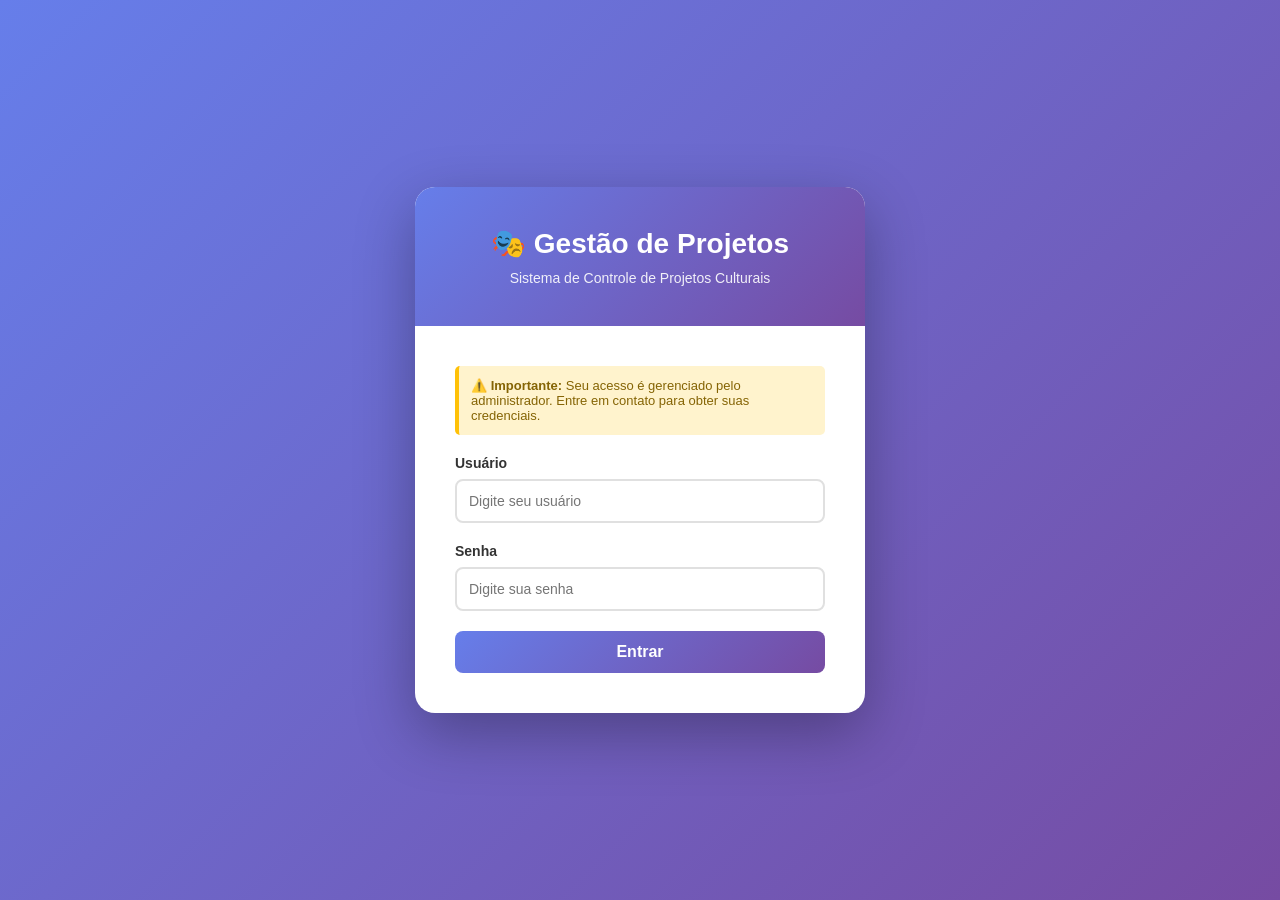
==== commit af9d4b45: "atualizado4" ====
--- a/index.html
+++ b/index.html
@@ -1,836 +1,2553 @@
-<!DOCTYPE html>
-<html lang="pt-br">
-<head>
-    <meta charset="UTF-8">
-    <meta name="viewport" content="width=device-width, initial-scale=1.0, user-scalable=yes">
-    <title>Gestão de Projetos</title>
-    <style>
-        * {
-            margin: 0;
-            padding: 0;
-            box-sizing: border-box;
-        }
-
-        body {
-            font-family: 'Segoe UI', Tahoma, Geneva, Verdana, sans-serif;
-            background: #f0f2f5;
-        }
-
-        .app-container {
-            max-width: 1400px;
-            margin: 0 auto;
-            padding: 20px;
-        }
-
-        .header {
-            background: linear-gradient(135deg, #667eea 0%, #764ba2 100%);
-            color: white;
-            padding: 15px 25px;
-            border-radius: 15px;
-            display: flex;
-            justify-content: space-between;
-            align-items: center;
-            margin-bottom: 25px;
-            box-shadow: 0 4px 15px rgba(0,0,0,0.1);
-        }
-
-        .logo {
-            font-size: 22px;
-            font-weight: bold;
-        }
-
-        .user-info {
-            display: flex;
-            align-items: center;
-            gap: 15px;
-        }
-
-        .logout-btn {
-            background: rgba(255,255,255,0.2);
-            color: white;
-            border: none;
-            padding: 8px 16px;
-            border-radius: 8px;
-            cursor: pointer;
-            transition: all 0.3s;
-        }
-
-        .logout-btn:hover {
-            background: rgba(255,255,255,0.3);
-        }
-
-        .dashboard-header {
-            display: flex;
-            justify-content: space-between;
-            align-items: center;
-            margin-bottom: 20px;
-            flex-wrap: wrap;
-            gap: 15px;
-        }
-
-        .dashboard-header h2 {
-            color: #333;
-        }
-
-        .create-project-btn {
-            background: linear-gradient(135deg, #667eea 0%, #764ba2 100%);
-            color: white;
-            border: none;
-            padding: 10px 20px;
-            border-radius: 8px;
-            cursor: pointer;
-            font-size: 14px;
-            font-weight: bold;
-            transition: transform 0.2s;
-        }
-
-        .create-project-btn:hover {
-            transform: translateY(-2px);
-        }
-
-        .calendar-container {
-            background: white;
-            border-radius: 15px;
-            padding: 20px;
-            margin-bottom: 30px;
-            box-shadow: 0 2px 10px rgba(0,0,0,0.05);
-        }
-
-        .calendar-header {
-            display: flex;
-            justify-content: space-between;
-            align-items: center;
-            margin-bottom: 20px;
-        }
-
-        .calendar-header button {
-            background: #667eea;
-            color: white;
-            border: none;
-            padding: 8px 15px;
-            border-radius: 8px;
-            cursor: pointer;
-        }
-
-        .calendar-grid {
-            display: grid;
-            grid-template-columns: repeat(7, 1fr);
-            gap: 8px;
-        }
-
-        .calendar-day {
-            min-height: 100px;
-            border: 1px solid #e0e0e0;
-            border-radius: 8px;
-            padding: 8px;
-            background: #fafafa;
-        }
-
-        .calendar-day.empty {
-            background: #f5f5f5;
-            border: 1px solid #eee;
-        }
-
-        .day-number {
-            font-weight: bold;
-            margin-bottom: 5px;
-            color: #555;
-        }
-
-        .calendar-event {
-            font-size: 10px;
-            padding: 2px 5px;
-            border-radius: 4px;
-            margin-top: 3px;
-            overflow: hidden;
-            text-overflow: ellipsis;
-            white-space: nowrap;
-            cursor: pointer;
-        }
-
-        .calendar-event.pending {
-            background: #ffc107 !important;
-            color: #333 !important;
-        }
-
-        .calendar-event.completed {
-            background: #28a745 !important;
-            color: white !important;
-        }
-
-        .calendar-event.urgent {
-            background: #dc3545 !important;
-            color: white !important;
-            animation: pulse 1s infinite;
-        }
-
-        @keyframes pulse {
-            0% { opacity: 1; }
-            50% { opacity: 0.6; }
-            100% { opacity: 1; }
-        }
-
-        .projects-section {
-            background: white;
-            border-radius: 15px;
-            padding: 20px;
-            box-shadow: 0 2px 10px rgba(0,0,0,0.05);
-        }
-
-        .projects-section h3 {
-            margin-bottom: 15px;
-            color: #333;
-        }
-
-        .projects-grid {
-            display: grid;
-            grid-template-columns: repeat(auto-fill, minmax(300px, 1fr));
-            gap: 20px;
-        }
-
-        .project-card {
-            background: #f8f9fa;
-            border-radius: 12px;
-            padding: 15px;
-            border-left: 4px solid #667eea;
-            transition: transform 0.2s, box-shadow 0.2s;
-        }
-
-        .project-card:hover {
-            transform: translateY(-3px);
-            box-shadow: 0 5px 20px rgba(0,0,0,0.1);
-        }
-
-        .project-card h4 {
-            color: #333;
-            margin-bottom: 8px;
-        }
-
-        .project-category {
-            color: #667eea;
-            font-size: 12px;
-            margin-bottom: 8px;
-        }
-
-        .project-dates {
-            color: #666;
-            font-size: 12px;
-            margin-bottom: 12px;
-        }
-
-        .project-actions {
-            display: flex;
-            gap: 8px;
-            flex-wrap: wrap;
-        }
-
-        .project-actions button {
-            padding: 5px 10px;
-            border: none;
-            border-radius: 5px;
-            cursor: pointer;
-            font-size: 12px;
-            transition: opacity 0.2s;
-        }
-
-        .btn-view { background: #17a2b8; color: white; }
-        .btn-print { background: #6c757d; color: white; }
-        .btn-edit { background: #ffc107; color: #333; }
-        .btn-delete { background: #dc3545; color: white; }
-
-        .no-projects {
-            text-align: center;
-            padding: 40px;
-            color: #999;
-        }
-
-        .modal {
-            display: none;
-            position: fixed;
-            top: 0;
-            left: 0;
-            width: 100%;
-            height: 100%;
-            background: rgba(0,0,0,0.5);
-            z-index: 1000;
-            justify-content: center;
-            align-items: center;
-        }
-
-        .modal-content {
-            background: white;
-            border-radius: 15px;
-            width: 98%;
-            max-width: 1600px;
-            max-height: 90vh;
-            overflow: hidden;
-            display: flex;
-            flex-direction: column;
-        }
-
-        .modal-header {
-            padding: 20px;
-            border-bottom: 1px solid #e0e0e0;
-            display: flex;
-            justify-content: space-between;
-            align-items: center;
-        }
-
-        .close-modal {
-            font-size: 28px;
-            cursor: pointer;
-            color: #999;
-        }
-
-        .close-modal:hover {
-            color: #333;
-        }
-
-        .modal-body {
-            display: flex;
-            flex: 1;
-            overflow: hidden;
-        }
-
-        .modal-sidebar {
-            width: 200px;
-            background: #f8f9fa;
-            border-right: 1px solid #e0e0e0;
-            padding: 15px;
-            overflow-y: auto;
-        }
-
-        .tab {
-            width: 100%;
-            padding: 12px;
-            text-align: left;
-            background: none;
-            border: none;
-            border-radius: 8px;
-            cursor: pointer;
-            margin-bottom: 5px;
-            transition: all 0.2s;
-        }
-
-        .tab:hover {
-            background: #e9ecef;
-        }
-
-        .tab.active {
-            background: #667eea;
-            color: white;
-        }
-
-        .modal-panel {
-            flex: 1;
-            padding: 20px;
-            overflow-y: auto;
-        }
-
-        .tab-content {
-            display: none;
-        }
-
-        .tab-content.active {
-            display: block;
-        }
-
-        .form-section {
-            margin-bottom: 25px;
-        }
-
-        .form-section h3 {
-            color: #667eea;
-            margin-bottom: 15px;
-            padding-bottom: 8px;
-            border-bottom: 2px solid #667eea;
-        }
-
-        .form-group {
-            margin-bottom: 15px;
-        }
-
-        .form-group label {
-            display: block;
-            margin-bottom: 5px;
-            font-weight: 500;
-            color: #555;
-        }
-
-        .form-group input, .form-group select, .form-group textarea {
-            width: 100%;
-            padding: 10px;
-            border: 1px solid #ddd;
-            border-radius: 8px;
-            font-size: 14px;
-        }
-
-        .form-group textarea {
-            resize: vertical;
-        }
-
-        .modal-footer {
-            padding: 15px 20px;
-            border-top: 1px solid #e0e0e0;
-            display: flex;
-            justify-content: flex-end;
-            gap: 10px;
-        }
-
-        .btn-cancel {
-            background: #6c757d;
-            color: white;
-            border: none;
-            padding: 10px 20px;
-            border-radius: 8px;
-            cursor: pointer;
-        }
-
-        .btn-save-main {
-            background: linear-gradient(135deg, #667eea 0%, #764ba2 100%);
-            color: white;
-            border: none;
-            padding: 10px 20px;
-            border-radius: 8px;
-            cursor: pointer;
-        }
-
-        .fase-item {
-            margin-bottom: 20px;
-            border: 1px solid #e0e0e0;
-            border-radius: 10px;
-            overflow: hidden;
-        }
-
-        .fase-header {
-            background: #667eea;
-            color: white;
-            padding: 10px 15px;
-            font-weight: bold;
-        }
-
-        .tarefa-item {
-            display: grid;
-            grid-template-columns: 1.5fr 1fr 1.5fr 1.5fr 1fr 40px;
-            gap: 10px;
-            padding: 10px 15px;
-            border-bottom: 1px solid #eee;
-            align-items: center;
-        }
-
-        .add-task-row {
-            display: grid;
-            grid-template-columns: 1.2fr 0.8fr 1fr 1fr 1fr 80px;
-            gap: 12px;
-            align-items: center;
-        }
-
-        .btn-add-task {
-            background: #28a745;
-            color: white;
-            border: none;
-            padding: 8px;
-            border-radius: 5px;
-            cursor: pointer;
-        }
-
-        .remove-tarefa {
-            background: #dc3545;
-            color: white;
-            border: none;
-            padding: 5px 8px;
-            border-radius: 5px;
-            cursor: pointer;
-        }
-
-        .budget-category {
-            margin-bottom: 20px;
-        }
-
-        .budget-category h4 {
-            background: #667eea;
-            color: white;
-            padding: 10px;
-            border-radius: 8px;
-            margin-bottom: 10px;
-        }
-
-        .budget-table {
-            width: 100%;
-            border-collapse: collapse;
-        }
-
-        .budget-table th, .budget-table td {
-            border: 1px solid #ddd;
-            padding: 8px;
-            text-align: left;
-        }
-
-        .budget-table th {
-            background: #f1f1f1;
-            font-weight: bold;
-        }
-
-        .add-budget-row {
-            display: grid;
-            grid-template-columns: 70px 1.2fr 140px 90px 100px 120px 120px 120px;
-            gap: 8px;
-            align-items: center;
-            margin-top: 15px;
-            padding: 12px;
-            background: #f8f9fa;
-            border-radius: 8px;
-        }
-
-        .add-budget-row input, .add-budget-row select {
-            padding: 8px;
-            border: 1px solid #ddd;
-            border-radius: 5px;
-        }
-        
-        .cronograma-total {
-            margin-top: 25px;
-            padding: 15px;
-            background: #f8f9fa;
-            border-radius: 10px;
-            border: 1px solid #e0e0e0;
-        }
-        
-        .total-summary {
-            display: flex;
-            flex-wrap: wrap;
-            gap: 15px;
-            margin-top: 10px;
-        }
-        
-        .total-card {
-            background: white;
-            border-radius: 10px;
-            padding: 12px 20px;
-            flex: 1;
-            min-width: 120px;
-            text-align: center;
-            box-shadow: 0 1px 3px rgba(0,0,0,0.1);
-        }
-        
-        .total-card span {
-            display: block;
-            font-size: 14px;
-            color: #666;
-            margin-bottom: 5px;
-        }
-        
-        .total-value {
-            font-size: 24px;
-            font-weight: bold;
-            color: #667eea;
-        }
-
-        .print-buttons {
-            display: flex;
-            gap: 10px;
-            margin-top: 15px;
-            margin-bottom: 15px;
-            flex-wrap: wrap;
-        }
-
-        .btn-save {
-            background: linear-gradient(135deg, #667eea 0%, #764ba2 100%);
-            color: white;
-            border: none;
-            padding: 12px 24px;
-            border-radius: 8px;
-            cursor: pointer;
-            font-size: 14px;
-        }
-
-        .btn-add {
-            background: #28a745;
-            color: white;
-            border: none;
-            padding: 10px 20px;
-            border-radius: 8px;
-            cursor: pointer;
-            margin-top: 10px;
-        }
-
-        .header-row {
-            display: grid;
-            grid-template-columns: 1fr 1fr 60px;
-            gap: 15px;
-            margin-bottom: 10px;
-            font-weight: bold;
-            color: #555;
-        }
-
-        .item-row {
-            display: grid;
-            grid-template-columns: 1fr 1fr 60px;
-            gap: 15px;
-            margin-bottom: 15px;
-            align-items: start;
-        }
-
-        .btn-remove {
-            background: #dc3545;
-            color: white;
-            border: none;
-            padding: 8px 12px;
-            border-radius: 6px;
-            cursor: pointer;
-            margin-top: 24px;
-        }
-    </style>
-</head>
-<body>
-    <div id="appContainer" class="app-container">
-        <div class="header">
-            <div class="logo">🎭 Gestão de Projetos</div>
-            <div class="user-info">
-                <span id="userNameDisplay"></span>
-                <button class="logout-btn" onclick="doLogout()">Sair</button>
-            </div>
-        </div>
-
-        <div class="main-content">
-            <div class="dashboard-header">
-                <h2>📅 Meus Projetos</h2>
-                <button class="create-project-btn" onclick="openProjectModal()">+ Criar Projeto</button>
-            </div>
-
-            <div class="calendar-container">
-                <div class="calendar-header">
-                    <button onclick="previousMonth()">◀</button>
-                    <h3 id="monthYear"></h3>
-                    <button onclick="nextMonth()">▶</button>
-                </div>
-                <div class="calendar-grid" id="calendarGrid"></div>
-            </div>
-
-            <div class="projects-section">
-                <h3>📋 Projetos Cadastrados</h3>
-                <div class="projects-grid" id="projectsGrid"></div>
-            </div>
-        </div>
-    </div>
-
-    <!-- MODAL PRINCIPAL -->
-    <div id="projectModal" class="modal">
-        <div class="modal-content">
-            <div class="modal-header">
-                <h2 id="modalTitle">Criar Novo Projeto</h2>
-                <span class="close-modal" onclick="closeProjectModal()">&times;</span>
-            </div>
-            <div class="modal-body">
-                <aside class="modal-sidebar">
-                    <button class="tab active" onclick="switchTab('info')">📋 Informações</button>
-                    <button class="tab" onclick="switchTab('especificacoes')">🎬 Especificações</button>
-                    <button class="tab" onclick="switchTab('cronograma')">📅 Cronograma</button>
-                    <button class="tab" onclick="switchTab('budget')">💰 Orçamento</button>
-                    <button class="tab" onclick="switchTab('comunicacao')">📢 Plano de Divulgação</button>
-                </aside>
-                <div class="modal-panel">
-                    <!-- Aba INFORMAÇÕES -->
-                    <div id="tabInfo" class="tab-content active">
-                        <div class="form-section">
-                            <h3>Dados Básicos</h3>
-                            <div class="form-group">
-                                <label>Nome do Projeto *</label>
-                                <input type="text" id="projNome" placeholder="Ex: Documentário Amazônia">
-                            </div>
-                            <div class="form-group">
-                                <label>Categoria</label>
-                                <select id="projCategoria" onchange="renderEspecificacoes()">
-                                    <option value="audiovisual">Audiovisual</option>
-                                    <option value="teatro">Teatro</option>
-                                    <option value="musica">Música</option>
-                                    <option value="artes_visuais">Artes Visuais</option>
-                                    <option value="alimentos">Alimentos</option>
-                                    <option value="esportes">Esportes</option>
-                                    <option value="educacao">Educação</option>
-                                    <option value="circo">Circo</option>
-                                </select>
-                            </div>
-                            <div class="form-group">
-                                <label>Data Início</label>
-                                <input type="date" id="projDataInicio">
-                            </div>
-                            <div class="form-group">
-                                <label>Data Término</label>
-                                <input type="date" id="projDataTermino">
-                            </div>
-                        </div>
-                        <div class="form-section">
-                            <h3>Sobre o Projeto</h3>
-                            <div class="form-group">
-                                <label>Objetivo</label>
-                                <textarea id="projObjetivo" rows="2"></textarea>
-                            </div>
-                            <div class="form-group">
-                                <label>Sinopse / Resumo</label>
-                                <textarea id="projSinopse" rows="2"></textarea>
-                            </div>
-                            <div class="form-group">
-                                <label>Público Alvo</label>
-                                <textarea id="projPublico" rows="2"></textarea>
-                            </div>
-                            <div class="form-group">
-                                <label>Justificativa</label>
-                                <textarea id="projJustificativa" rows="2"></textarea>
-                            </div>
-                            <div class="form-group">
-                                <label>Como será realizado</label>
-                                <textarea id="projComoRealizado" rows="2"></textarea>
-                            </div>
-                            <div class="form-group">
-                                <label>Narrativa / Diferenciais</label>
-                                <textarea id="projNarrativa" rows="2"></textarea>
-                            </div>
-                        </div>
-                    </div>
-
-                    <!-- Aba ESPECIFICAÇÕES -->
-                    <div id="tabEspecificacoes" class="tab-content">
-                        <div class="form-section">
-                            <h3>Especificações do Projeto</h3>
-                            <div id="specificationsContainer"></div>
-                        </div>
-                    </div>
-
-                    <!-- Aba CRONOGRAMA -->
-                    <div id="tabCronograma" class="tab-content">
-                        <div class="form-section">
-                            <h3>Cronograma por Fases</h3>
-                            <div id="cronogramaContainer"></div>
-                            <div class="form-group">
-                                <label>➕ Adicionar Tarefa</label>
-                                <div class="add-task-row">
-                                    <input type="text" id="novaTarefaNome" placeholder="Nome da tarefa">
-                                    <select id="novaTarefaFase">
-                                        <option value="pre">Pré-Produção</option>
-                                        <option value="prod">Produção</option>
-                                        <option value="pos">Pós-Produção</option>
-                                    </select>
-                                    <input type="text" id="novaTarefaResp" placeholder="Responsável">
-                                    <input type="date" id="novaTarefaDataInicio" placeholder="Data Início">
-                                    <input type="date" id="novaTarefaDataFim" placeholder="Data Fim">
-                                    <button type="button" onclick="addTarefa()" class="btn-add-task">+</button>
-                                </div>
-                            </div>
-                            <div class="print-buttons">
-                                <button type="button" onclick="imprimirCronograma()" style="background: #28a745; color: white; border: none; padding: 8px 16px; border-radius: 5px; cursor: pointer;">
-                                    🖨️ Imprimir Cronograma
-                                </button>
-                            </div>
-                            <div class="cronograma-total">
-                                <h4>📊 Resumo do Cronograma</h4>
-                                <div class="total-summary">
-                                    <div class="total-card">
-                                        <span>📋 Total de Tarefas</span>
-                                        <div class="total-value" id="totalTarefas">0</div>
-                                    </div>
-                                    <div class="total-card">
-                                        <span>⏱️ Total de Dias</span>
-                                        <div class="total-value" id="totalDias">0</div>
-                                    </div>
-                                    <div class="total-card">
-                                        <span>📅 Período Total</span>
-                                        <div class="total-value" id="totalPeriodo">0 dias</div>
-                                    </div>
-                                </div>
-                            </div>
-                        </div>
-                    </div>
-
-                    <!-- Aba ORÇAMENTO -->
-                    <div id="tabBudget" class="tab-content">
-                        <div class="form-section">
-                            <h3>Planilha Orçamentária</h3>
-                            <div id="budgetContainer"></div>
-                            
-                            <div class="print-buttons">
-                                <button type="button" onclick="imprimirOrcamento()" style="background: #dc3545; color: white; border: none; padding: 8px 16px; border-radius: 5px; cursor: pointer;">
-                                    🖨️ Imprimir Orçamento
-                                </button>
-                            </div>
-                            
-                            <div style="margin-top: 20px; border-top: 2px solid #667eea; padding-top: 20px;">
-                                <h4 style="color: #667eea; margin-bottom: 15px;">➕ Adicionar Item</h4>
-                                <div class="add-budget-row">
-                                    <input type="text" id="numeroItem" placeholder="Nº Item" readonly style="background:#f0f0f0;">
-                                    <input type="text" id="descricaoItem" placeholder="Descrição do item">
-                                    <select id="categoriaItem">
-                                        <option value="1. Profissionais da área">1. Profissionais da área</option>
-                                        <option value="2. Prestadores de serviços">2. Prestadores de serviços</option>
-                                        <option value="3. Equipamentos, materiais, estruturas">3. Equipamentos, materiais, estruturas</option>
-                                        <option value="4. Logística">4. Logística</option>
-                                        <option value="5. Divulgação, mídia e comunicação">5. Divulgação, mídia e comunicação</option>
-                                        <option value="6. Ações de acessibilidade">6. Ações de acessibilidade</option>
-                                        <option value="7. Custo Administrativo">7. Custo Administrativo</option>
-                                        <option value="8. Taxas e serviços">8. Taxas e serviços</option>
-                                    </select>
-                                    <input type="number" id="quantidadeItem" placeholder="Quantidade" value="1" min="1">
-                                    <select id="unidadeItem">
-                                        <option value="Dia">Dia</option>
-                                        <option value="Mês">Mês</option>
-                                        <option value="Semana">Semana</option>
-                                        <option value="Cachê">Cachê</option>
-                                        <option value="Projeto">Projeto</option>
-                                        <option value="Item">Item</option>
-                                        <option value="Pacote">Pacote</option>
-                                        <option value="Metro">Metro</option>
-                                        <option value="Unidade">Unidade</option>
-                                        <option value="Hora">Hora</option>
-                                    </select>
-                                    <input type="number" id="qtdUnidade" placeholder="Qtd de unidade" value="1" min="1">
-                                    <input type="number" id="valorUnitario" placeholder="Valor unitário (R$)" step="0.01">
-                                    <input type="number" id="valorTotalItem" placeholder="Valor total" readonly style="background:#f0f0f0;">
-                                    <button type="button" onclick="addBudgetItem()" class="btn-add-task">+</button>
-                                </div>
-                            </div>
-                        </div>
-                    </div>
-
-                    <!-- Aba PLANO DE DIVULGAÇÃO -->
-                    <div id="tabComunicacao" class="tab-content">
-                        <div class="form-section">
-                            <h3>Plano de Divulgação</h3>
-                            
-                            <div class="form-group">
-                                <label>Estratégias de Comunicação</label>
-                                <textarea id="planoEstrategias" rows="3" placeholder="Descreva as estratégias de comunicação..."></textarea>
-                            </div>
-                            
-                            <div class="form-group">
-                                <label>Ações Promocionais para Difusão</label>
-                                <textarea id="planoAcoes" rows="3" placeholder="Ações promocionais..."></textarea>
-                            </div>
-                            
-                            <div class="header-row">
-                                <div>Peças de Divulgação</div>
-                                <div>Especificações Técnicas</div>
-                                <div></div>
-                            </div>
-
-                            <div id="itemsContainer"></div>
-
-                            <div style="margin-top: 15px;">
-                                <button type="button" class="btn-add" onclick="adicionarLinhaDivulgacao()">
-                                    ➕ Adicionar Peça
-                                </button>
-                            </div>
-                        </div>
-                    </div>
-                </div>
-            </div>
-            <div class="modal-footer">
-                <button type="button" class="btn-cancel" onclick="closeProjectModal()">Cancelar</button>
-                <button type="button" class="btn-save-main" onclick="saveCurrentProject()">Salvar Projeto</button>
-            </div>
-        </div>
-    </div>
-
-    <script src="auth.js"></script>
-    <script src="app.js"></script>
-</body>
-</html>
+<!DOCTYPE html>
+<html lang="pt-br">
+<head>
+    <meta charset="UTF-8">
+    <meta name="viewport" content="width=device-width, initial-scale=1.0, user-scalable=yes">
+    <title>Gestão de Projetos</title>
+    <style>
+        * {
+            margin: 0;
+            padding: 0;
+            box-sizing: border-box;
+        }
+
+        body {
+            font-family: 'Segoe UI', Tahoma, Geneva, Verdana, sans-serif;
+            background: #f0f2f5;
+        }
+
+        .app-container {
+            max-width: 1400px;
+            margin: 0 auto;
+            padding: 20px;
+        }
+
+        .header {
+            background: linear-gradient(135deg, #667eea 0%, #764ba2 100%);
+            color: white;
+            padding: 15px 25px;
+            border-radius: 15px;
+            display: flex;
+            justify-content: space-between;
+            align-items: center;
+            margin-bottom: 25px;
+            box-shadow: 0 4px 15px rgba(0,0,0,0.1);
+        }
+
+        .logo {
+            font-size: 22px;
+            font-weight: bold;
+        }
+
+        .user-info {
+            display: flex;
+            align-items: center;
+            gap: 15px;
+        }
+
+        .logout-btn {
+            background: rgba(255,255,255,0.2);
+            color: white;
+            border: none;
+            padding: 8px 16px;
+            border-radius: 8px;
+            cursor: pointer;
+            transition: all 0.3s;
+        }
+
+        .logout-btn:hover {
+            background: rgba(255,255,255,0.3);
+        }
+
+        .dashboard-header {
+            display: flex;
+            justify-content: space-between;
+            align-items: center;
+            margin-bottom: 20px;
+            flex-wrap: wrap;
+            gap: 15px;
+        }
+
+        .dashboard-header h2 {
+            color: #333;
+        }
+
+        .create-project-btn {
+            background: linear-gradient(135deg, #667eea 0%, #764ba2 100%);
+            color: white;
+            border: none;
+            padding: 10px 20px;
+            border-radius: 8px;
+            cursor: pointer;
+            font-size: 14px;
+            font-weight: bold;
+            transition: transform 0.2s;
+        }
+
+        .create-project-btn:hover {
+            transform: translateY(-2px);
+        }
+
+        .calendar-container {
+            background: white;
+            border-radius: 15px;
+            padding: 20px;
+            margin-bottom: 30px;
+            box-shadow: 0 2px 10px rgba(0,0,0,0.05);
+        }
+
+        .calendar-header {
+            display: flex;
+            justify-content: space-between;
+            align-items: center;
+            margin-bottom: 20px;
+        }
+
+        .calendar-header button {
+            background: #667eea;
+            color: white;
+            border: none;
+            padding: 8px 15px;
+            border-radius: 8px;
+            cursor: pointer;
+        }
+
+        .calendar-grid {
+            display: grid;
+            grid-template-columns: repeat(7, 1fr);
+            gap: 8px;
+        }
+
+        .calendar-day {
+            min-height: 100px;
+            border: 1px solid #e0e0e0;
+            border-radius: 8px;
+            padding: 8px;
+            background: #fafafa;
+        }
+
+        .calendar-day.empty {
+            background: #f5f5f5;
+            border: 1px solid #eee;
+        }
+
+        .day-number {
+            font-weight: bold;
+            margin-bottom: 5px;
+            color: #555;
+        }
+
+        .calendar-event {
+            font-size: 10px;
+            padding: 2px 5px;
+            border-radius: 4px;
+            margin-top: 3px;
+            overflow: hidden;
+            text-overflow: ellipsis;
+            white-space: nowrap;
+            cursor: pointer;
+        }
+
+        .calendar-event.pending {
+            background: #ffc107 !important;
+            color: #333 !important;
+        }
+
+        .calendar-event.completed {
+            background: #28a745 !important;
+            color: white !important;
+        }
+
+        .calendar-event.urgent {
+            background: #dc3545 !important;
+            color: white !important;
+            animation: pulse 1s infinite;
+        }
+
+        @keyframes pulse {
+            0% { opacity: 1; }
+            50% { opacity: 0.6; }
+            100% { opacity: 1; }
+        }
+
+        .calendar-event:hover {
+            opacity: 0.8;
+            transform: scale(1.01);
+        }
+
+        .task-status-modal {
+            position: fixed;
+            top: 0;
+            left: 0;
+            width: 100%;
+            height: 100%;
+            background: rgba(0,0,0,0.5);
+            display: flex;
+            justify-content: center;
+            align-items: center;
+            z-index: 3000;
+        }
+
+        .task-status-content {
+            background: white;
+            border-radius: 15px;
+            padding: 25px;
+            width: 90%;
+            max-width: 400px;
+            text-align: center;
+        }
+
+        .task-status-content h3 {
+            color: #667eea;
+            margin-bottom: 20px;
+        }
+
+        .task-status-buttons {
+            display: flex;
+            gap: 15px;
+            justify-content: center;
+            margin-top: 20px;
+        }
+
+        .btn-mark-complete {
+            background: #28a745;
+            color: white;
+            border: none;
+            padding: 10px 20px;
+            border-radius: 8px;
+            cursor: pointer;
+        }
+
+        .btn-mark-pending {
+            background: #ffc107;
+            color: #333;
+            border: none;
+            padding: 10px 20px;
+            border-radius: 8px;
+            cursor: pointer;
+        }
+
+        .btn-close-status {
+            background: #6c757d;
+            color: white;
+            border: none;
+            padding: 10px 20px;
+            border-radius: 8px;
+            cursor: pointer;
+        }
+
+        .projects-section {
+            background: white;
+            border-radius: 15px;
+            padding: 20px;
+            box-shadow: 0 2px 10px rgba(0,0,0,0.05);
+        }
+
+        .projects-section h3 {
+            margin-bottom: 15px;
+            color: #333;
+        }
+
+        .projects-grid {
+            display: grid;
+            grid-template-columns: repeat(auto-fill, minmax(300px, 1fr));
+            gap: 20px;
+        }
+
+        .project-card {
+            background: #f8f9fa;
+            border-radius: 12px;
+            padding: 15px;
+            border-left: 4px solid #667eea;
+            transition: transform 0.2s, box-shadow 0.2s;
+        }
+
+        .project-card:hover {
+            transform: translateY(-3px);
+            box-shadow: 0 5px 20px rgba(0,0,0,0.1);
+        }
+
+        .project-card h4 {
+            color: #333;
+            margin-bottom: 8px;
+        }
+
+        .project-category {
+            color: #667eea;
+            font-size: 12px;
+            margin-bottom: 8px;
+        }
+
+        .project-dates {
+            color: #666;
+            font-size: 12px;
+            margin-bottom: 12px;
+        }
+
+        .project-actions {
+            display: flex;
+            gap: 8px;
+            flex-wrap: wrap;
+        }
+
+        .project-actions button {
+            padding: 5px 10px;
+            border: none;
+            border-radius: 5px;
+            cursor: pointer;
+            font-size: 12px;
+            transition: opacity 0.2s;
+        }
+
+        .btn-view { background: #17a2b8; color: white; }
+        .btn-edit { background: #ffc107; color: #333; }
+        .btn-delete { background: #dc3545; color: white; }
+
+        .no-projects {
+            text-align: center;
+            padding: 40px;
+            color: #999;
+        }
+
+        .modal {
+            display: none;
+            position: fixed;
+            top: 0;
+            left: 0;
+            width: 100%;
+            height: 100%;
+            background: rgba(0,0,0,0.5);
+            z-index: 1000;
+            justify-content: center;
+            align-items: center;
+        }
+
+        .modal-content {
+            background: white;
+            border-radius: 15px;
+            width: 98%;
+            max-width: 1600px;
+            max-height: 90vh;
+            overflow: hidden;
+            display: flex;
+            flex-direction: column;
+        }
+
+        .modal-header {
+            padding: 20px;
+            border-bottom: 1px solid #e0e0e0;
+            display: flex;
+            justify-content: space-between;
+            align-items: center;
+        }
+
+        .close-modal {
+            font-size: 28px;
+            cursor: pointer;
+            color: #999;
+        }
+
+        .close-modal:hover {
+            color: #333;
+        }
+
+        .modal-body {
+            display: flex;
+            flex: 1;
+            overflow: hidden;
+        }
+
+        .modal-sidebar {
+            width: 200px;
+            background: #f8f9fa;
+            border-right: 1px solid #e0e0e0;
+            padding: 15px;
+            overflow-y: auto;
+        }
+
+        .tab {
+            width: 100%;
+            padding: 12px;
+            text-align: left;
+            background: none;
+            border: none;
+            border-radius: 8px;
+            cursor: pointer;
+            margin-bottom: 5px;
+            transition: all 0.2s;
+        }
+
+        .tab:hover {
+            background: #e9ecef;
+        }
+
+        .tab.active {
+            background: #667eea;
+            color: white;
+        }
+
+        .modal-panel {
+            flex: 1;
+            padding: 20px;
+            overflow-y: auto;
+        }
+
+        .tab-content {
+            display: none;
+        }
+
+        .tab-content.active {
+            display: block;
+        }
+
+        .form-section {
+            margin-bottom: 25px;
+        }
+
+        .form-section h3 {
+            color: #667eea;
+            margin-bottom: 15px;
+            padding-bottom: 8px;
+            border-bottom: 2px solid #667eea;
+        }
+
+        .form-group {
+            margin-bottom: 15px;
+        }
+
+        .form-group label {
+            display: block;
+            margin-bottom: 5px;
+            font-weight: 500;
+            color: #555;
+        }
+
+        .form-group input, .form-group select, .form-group textarea {
+            width: 100%;
+            padding: 10px;
+            border: 1px solid #ddd;
+            border-radius: 8px;
+            font-size: 14px;
+        }
+
+        .form-group textarea {
+            resize: vertical;
+        }
+
+        .modal-footer {
+            padding: 15px 20px;
+            border-top: 1px solid #e0e0e0;
+            display: flex;
+            justify-content: flex-end;
+            gap: 10px;
+        }
+
+        .btn-cancel {
+            background: #6c757d;
+            color: white;
+            border: none;
+            padding: 10px 20px;
+            border-radius: 8px;
+            cursor: pointer;
+        }
+
+        .btn-save-main {
+            background: linear-gradient(135deg, #667eea 0%, #764ba2 100%);
+            color: white;
+            border: none;
+            padding: 10px 20px;
+            border-radius: 8px;
+            cursor: pointer;
+        }
+
+        .header-row {
+            display: grid;
+            grid-template-columns: 1fr 1fr 60px;
+            gap: 15px;
+            margin-bottom: 10px;
+            font-weight: bold;
+            color: #555;
+        }
+
+        .item-row {
+            display: grid;
+            grid-template-columns: 1fr 1fr 60px;
+            gap: 15px;
+            margin-bottom: 15px;
+            align-items: start;
+        }
+
+        .btn-remove {
+            background: #dc3545;
+            color: white;
+            border: none;
+            padding: 8px 12px;
+            border-radius: 6px;
+            cursor: pointer;
+            margin-top: 24px;
+        }
+
+        .btn-add {
+            background: #28a745;
+            color: white;
+            border: none;
+            padding: 10px 20px;
+            border-radius: 8px;
+            cursor: pointer;
+            margin-top: 10px;
+        }
+
+        .button-group {
+            margin-top: 15px;
+        }
+
+        .action-buttons {
+            margin-top: 20px;
+            text-align: right;
+        }
+
+        .btn-save {
+            background: linear-gradient(135deg, #667eea 0%, #764ba2 100%);
+            color: white;
+            border: none;
+            padding: 12px 24px;
+            border-radius: 8px;
+            cursor: pointer;
+            font-size: 14px;
+        }
+
+        .spec-group {
+            margin-bottom: 20px;
+            padding: 15px;
+            background: #f8f9fa;
+            border-radius: 10px;
+        }
+
+        .spec-group h4 {
+            color: #667eea;
+            margin-bottom: 12px;
+        }
+
+        .spec-row {
+            display: grid;
+            grid-template-columns: 1fr 1fr;
+            gap: 15px;
+            margin-bottom: 12px;
+        }
+
+        .spec-field {
+            margin-bottom: 12px;
+        }
+
+        .spec-field label {
+            font-size: 13px;
+            color: #555;
+        }
+
+        .fase-item {
+            margin-bottom: 20px;
+            border: 1px solid #e0e0e0;
+            border-radius: 10px;
+            overflow: hidden;
+        }
+
+        .fase-header {
+            background: #667eea;
+            color: white;
+            padding: 10px 15px;
+            font-weight: bold;
+        }
+
+        .tarefa-item {
+            display: grid;
+            grid-template-columns: 1.5fr 1fr 1.5fr 1.5fr 1fr 40px;
+            gap: 10px;
+            padding: 10px 15px;
+            border-bottom: 1px solid #eee;
+            align-items: center;
+        }
+
+        .add-task-row {
+            display: grid;
+            grid-template-columns: 1.2fr 0.8fr 1fr 1fr 1fr 80px;
+            gap: 12px;
+            align-items: center;
+        }
+
+        .btn-add-task {
+            background: #28a745;
+            color: white;
+            border: none;
+            padding: 8px;
+            border-radius: 5px;
+            cursor: pointer;
+        }
+
+        .remove-tarefa {
+            background: #dc3545;
+            color: white;
+            border: none;
+            padding: 5px 8px;
+            border-radius: 5px;
+            cursor: pointer;
+        }
+
+        .budget-category {
+            margin-bottom: 20px;
+        }
+
+        .budget-category h4 {
+            background: #667eea;
+            color: white;
+            padding: 10px;
+            border-radius: 8px;
+            margin-bottom: 10px;
+        }
+
+        .budget-table {
+            width: 100%;
+            border-collapse: collapse;
+        }
+
+        .budget-table th, .budget-table td {
+            border: 1px solid #ddd;
+            padding: 8px;
+            text-align: left;
+        }
+
+        .budget-table th {
+            background: #f1f1f1;
+            font-weight: bold;
+        }
+
+        .view-modal {
+            position: fixed;
+            top: 0;
+            left: 0;
+            width: 100%;
+            height: 100%;
+            background: rgba(0,0,0,0.5);
+            display: flex;
+            justify-content: center;
+            align-items: center;
+            z-index: 2000;
+        }
+
+        .add-budget-row {
+            display: grid;
+            grid-template-columns: 70px 1.2fr 140px 90px 100px 120px 120px 120px;
+            gap: 8px;
+            align-items: center;
+            margin-top: 15px;
+            padding: 12px;
+            background: #f8f9fa;
+            border-radius: 8px;
+        }
+
+        .add-budget-row input, .add-budget-row select {
+            padding: 8px;
+            border: 1px solid #ddd;
+            border-radius: 5px;
+        }
+        
+        .cronograma-total {
+            margin-top: 25px;
+            padding: 15px;
+            background: #f8f9fa;
+            border-radius: 10px;
+            border: 1px solid #e0e0e0;
+        }
+        
+        .total-summary {
+            display: flex;
+            flex-wrap: wrap;
+            gap: 15px;
+            margin-top: 10px;
+        }
+        
+        .total-card {
+            background: white;
+            border-radius: 10px;
+            padding: 12px 20px;
+            flex: 1;
+            min-width: 120px;
+            text-align: center;
+            box-shadow: 0 1px 3px rgba(0,0,0,0.1);
+        }
+        
+        .total-card span {
+            display: block;
+            font-size: 14px;
+            color: #666;
+            margin-bottom: 5px;
+        }
+        
+        .total-value {
+            font-size: 24px;
+            font-weight: bold;
+            color: #667eea;
+        }
+
+        .episodio-item {
+            background: white;
+            border: 1px solid #ddd;
+            border-radius: 8px;
+            padding: 15px;
+            margin-bottom: 15px;
+        }
+        .episodio-header {
+            display: flex;
+            justify-content: space-between;
+            align-items: center;
+            margin-bottom: 10px;
+            padding-bottom: 10px;
+            border-bottom: 1px solid #eee;
+        }
+        .episodio-title {
+            font-weight: bold;
+            color: #667eea;
+        }
+        .btn-remove-ep {
+            background: #dc3545;
+            color: white;
+            border: none;
+            padding: 5px 10px;
+            border-radius: 5px;
+            cursor: pointer;
+        }
+
+        .personagem-item {
+            background: white;
+            border: 1px solid #ddd;
+            border-radius: 8px;
+            padding: 15px;
+            margin-bottom: 15px;
+        }
+        .personagem-header {
+            display: flex;
+            justify-content: space-between;
+            align-items: center;
+            margin-bottom: 10px;
+            padding-bottom: 10px;
+            border-bottom: 1px solid #eee;
+        }
+        .personagem-name {
+            font-weight: bold;
+            color: #667eea;
+        }
+
+        .foto-item, .comprovante-item {
+            background: #f8f9fa;
+            padding: 10px;
+            margin-bottom: 10px;
+            border-radius: 8px;
+            display: flex;
+            justify-content: space-between;
+            align-items: center;
+        }
+        .foto-item img {
+            width: 60px;
+            height: 60px;
+            object-fit: cover;
+            border-radius: 5px;
+            margin-right: 10px;
+        }
+        .foto-info, .comprovante-info {
+            flex: 1;
+        }
+
+        .notification {
+            position: fixed;
+            bottom: 20px;
+            right: 20px;
+            background: #28a745;
+            color: white;
+            padding: 15px 20px;
+            border-radius: 8px;
+            z-index: 4000;
+            animation: slideIn 0.3s ease;
+            box-shadow: 0 4px 12px rgba(0,0,0,0.15);
+        }
+        .notification.error { background: #dc3545; }
+        .notification.info { background: #17a2b8; }
+        @keyframes slideIn {
+            from { transform: translateX(100%); opacity: 0; }
+            to { transform: translateX(0); opacity: 1; }
+        }
+    </style>
+</head>
+<body>
+    <div id="appContainer" class="app-container">
+        <div class="header">
+            <div class="logo">🎭 Gestão de Projetos</div>
+            <div class="user-info">
+                <span id="userNameDisplay"></span>
+                <button class="logout-btn" onclick="doLogout()">Sair</button>
+            </div>
+        </div>
+
+        <div class="main-content">
+            <div class="dashboard-header">
+                <h2>📅 Meus Projetos</h2>
+                <button class="create-project-btn" onclick="openProjectModal()">+ Criar Projeto</button>
+            </div>
+
+            <div class="calendar-container">
+                <div class="calendar-header">
+                    <button onclick="previousMonth()">◀</button>
+                    <h3 id="monthYear"></h3>
+                    <button onclick="nextMonth()">▶</button>
+                </div>
+                <div class="calendar-grid" id="calendarGrid"></div>
+            </div>
+
+            <div class="projects-section">
+                <h3>📋 Projetos Cadastrados</h3>
+                <div class="projects-grid" id="projectsGrid"></div>
+            </div>
+        </div>
+    </div>
+
+    <!-- MODAL PRINCIPAL -->
+    <div id="projectModal" class="modal">
+        <div class="modal-content">
+            <div class="modal-header">
+                <h2 id="modalTitle">Criar Novo Projeto</h2>
+                <span class="close-modal" onclick="closeProjectModal()">&times;</span>
+            </div>
+            <div class="modal-body">
+                <aside class="modal-sidebar" id="mainSidebar">
+                    <button class="tab active" onclick="switchTab('info')">📋 Informações</button>
+                    <button class="tab" onclick="switchTab('especificacoes')">🎬 Especificações</button>
+                    <button class="tab" onclick="switchTab('cronograma')">📅 Cronograma</button>
+                    <button class="tab" onclick="switchTab('budget')">💰 Orçamento</button>
+                    <button class="tab" onclick="switchTab('comunicacao')">📢 Plano de Divulgação</button>
+                    <button class="tab" onclick="switchTab('relatorios')">📊 Relatórios</button>
+                </aside>
+                <div class="modal-panel">
+                    <!-- Aba INFORMAÇÕES -->
+                    <div id="tabInfo" class="tab-content active">
+                        <div class="form-section">
+                            <h3>Dados Básicos</h3>
+                            <div class="form-group">
+                                <label>Nome do Projeto *</label>
+                                <input type="text" id="projNome" placeholder="Ex: Documentário Amazônia">
+                            </div>
+                            <div class="form-group">
+                                <label>Categoria</label>
+                                <select id="projCategoria" onchange="updateSpecifications()">
+                                    <option value="audiovisual">Audiovisual</option>
+                                    <option value="teatro">Teatro</option>
+                                    <option value="musica">Música</option>
+                                    <option value="artes_visuais">Artes Visuais</option>
+                                    <option value="alimentos">Alimentos</option>
+                                    <option value="esportes">Esportes</option>
+                                    <option value="educacao">Educação</option>
+                                    <option value="circo">Circo</option>
+                                </select>
+                            </div>
+                            <div class="form-group">
+                                <label>Data Início</label>
+                                <input type="date" id="projDataInicio">
+                            </div>
+                            <div class="form-group">
+                                <label>Data Término</label>
+                                <input type="date" id="projDataTermino">
+                            </div>
+                        </div>
+                        <div class="form-section">
+                            <h3>Sobre o Projeto</h3>
+                            <div class="form-group">
+                                <label>Objetivo</label>
+                                <textarea id="projObjetivo" rows="2"></textarea>
+                            </div>
+                            <div class="form-group">
+                                <label>Sinopse / Resumo</label>
+                                <textarea id="projSinopse" rows="2"></textarea>
+                            </div>
+                            <div class="form-group">
+                                <label>Público Alvo</label>
+                                <textarea id="projPublico" rows="2"></textarea>
+                            </div>
+                            <div class="form-group">
+                                <label>Justificativa</label>
+                                <textarea id="projJustificativa" rows="2"></textarea>
+                            </div>
+                            <div class="form-group">
+                                <label>Como será realizado</label>
+                                <textarea id="projComoRealizado" rows="2"></textarea>
+                            </div>
+                            <div class="form-group">
+                                <label>Narrativa / Diferenciais</label>
+                                <textarea id="projNarrativa" rows="2"></textarea>
+                            </div>
+                        </div>
+                    </div>
+
+                    <!-- Aba ESPECIFICAÇÕES -->
+                    <div id="tabEspecificacoes" class="tab-content">
+                        <div id="specificationsContainer"></div>
+                    </div>
+
+                    <!-- Aba CRONOGRAMA -->
+                    <div id="tabCronograma" class="tab-content">
+                        <div class="form-section">
+                            <h3>Cronograma por Fases</h3>
+                            <div id="cronogramaContainer"></div>
+                            <div class="form-group">
+                                <label>➕ Adicionar Tarefa</label>
+                                <div class="add-task-row">
+                                    <input type="text" id="novaTarefaNome" placeholder="Nome da tarefa">
+                                    <select id="novaTarefaFase">
+                                        <option value="pre">Pré-Produção</option>
+                                        <option value="prod">Produção</option>
+                                        <option value="pos">Pós-Produção</option>
+                                    </select>
+                                    <input type="text" id="novaTarefaResp" placeholder="Responsável">
+                                    <input type="date" id="novaTarefaDataInicio" placeholder="Data Início">
+                                    <input type="date" id="novaTarefaDataFim" placeholder="Data Fim">
+                                    <button type="button" onclick="addTarefa()" class="btn-add-task">+</button>
+                                </div>
+                            </div>
+                            <div class="cronograma-total">
+                                <h4>📊 Resumo do Cronograma</h4>
+                                <div class="total-summary">
+                                    <div class="total-card">
+                                        <span>📋 Total de Tarefas</span>
+                                        <div class="total-value" id="totalTarefas">0</div>
+                                    </div>
+                                    <div class="total-card">
+                                        <span>⏱️ Total de Dias</span>
+                                        <div class="total-value" id="totalDias">0</div>
+                                    </div>
+                                    <div class="total-card">
+                                        <span>📅 Período Total</span>
+                                        <div class="total-value" id="totalPeriodo">0 dias</div>
+                                    </div>
+                                </div>
+                            </div>
+                        </div>
+                    </div>
+
+                    <!-- Aba ORÇAMENTO -->
+                    <div id="tabBudget" class="tab-content">
+                        <div class="form-section">
+                            <h3>Planilha Orçamentária</h3>
+                            <div id="budgetContainer"></div>
+                            
+                            <div style="margin-top: 20px; border-top: 2px solid #667eea; padding-top: 20px;">
+                                <h4 style="color: #667eea; margin-bottom: 15px;">➕ Adicionar Item</h4>
+                                <div class="add-budget-row">
+                                    <input type="text" id="numeroItem" placeholder="Nº Item" readonly style="background:#f0f0f0;">
+                                    <input type="text" id="descricaoItem" placeholder="Descrição do item">
+                                    <select id="categoriaItem">
+                                        <option value="1. Profissionais da área">1. Profissionais da área</option>
+                                        <option value="2. Prestadores de serviços">2. Prestadores de serviços</option>
+                                        <option value="3. Equipamentos, materiais, estruturas">3. Equipamentos, materiais, estruturas</option>
+                                        <option value="4. Logística">4. Logística</option>
+                                        <option value="5. Divulgação, mídia e comunicação">5. Divulgação, mídia e comunicação</option>
+                                        <option value="6. Ações de acessibilidade">6. Ações de acessibilidade</option>
+                                        <option value="7. Custo Administrativo">7. Custo Administrativo</option>
+                                        <option value="8. Taxas e serviços">8. Taxas e serviços</option>
+                                    </select>
+                                    <input type="number" id="quantidadeItem" placeholder="Quantidade" value="1" min="1">
+                                    <select id="unidadeItem">
+                                        <option value="Dia">Dia</option>
+                                        <option value="Mês">Mês</option>
+                                        <option value="Semana">Semana</option>
+                                        <option value="Cachê">Cachê</option>
+                                        <option value="Projeto">Projeto</option>
+                                        <option value="Item">Item</option>
+                                        <option value="Pacote">Pacote</option>
+                                        <option value="Metro">Metro</option>
+                                        <option value="Unidade">Unidade</option>
+                                        <option value="Hora">Hora</option>
+                                    </select>
+                                    <input type="number" id="qtdUnidade" placeholder="Qtd de unidade" value="1" min="1">
+                                    <input type="number" id="valorUnitario" placeholder="Valor unitário (R$)" step="0.01">
+                                    <input type="number" id="valorTotalItem" placeholder="Valor total" readonly style="background:#f0f0f0;">
+                                    <button type="button" onclick="addBudgetItem()" class="btn-add-task">+</button>
+                                </div>
+                            </div>
+                        </div>
+                    </div>
+
+                    <!-- Aba PLANO DE DIVULGAÇÃO -->
+                    <div id="tabComunicacao" class="tab-content">
+                        <div class="form-section">
+                            <h3>Plano de Divulgação</h3>
+                            
+                            <div class="form-group">
+                                <label>Estratégias de Comunicação</label>
+                                <textarea id="planoEstrategias" rows="3" placeholder="Descreva as estratégias de comunicação..."></textarea>
+                            </div>
+                            
+                            <div class="form-group">
+                                <label>Ações Promocionais para Difusão</label>
+                                <textarea id="planoAcoes" rows="3" placeholder="Ações promocionais..."></textarea>
+                            </div>
+                            
+                            <div class="header-row">
+                                <div>Peças de Divulgação</div>
+                                <div>Especificações Técnicas</div>
+                                <div></div>
+                            </div>
+
+                            <div id="itemsContainer"></div>
+
+                            <div class="button-group">
+                                <button type="button" class="btn-add" onclick="adicionarLinhaDivulgacao()">➕ Adicionar Peça</button>
+                            </div>
+                        </div>
+                    </div>
+
+                    <!-- Aba RELATÓRIOS E PRESTAÇÃO DE CONTAS -->
+                    <div id="tabRelatorios" class="tab-content">
+                        <div class="form-section">
+                            <h3>📝 Relatório do Projeto</h3>
+                            <div class="form-group">
+                                <label>Título do Relatório</label>
+                                <input type="text" id="relatorioTitulo" placeholder="Ex: Relatório Mensal - Janeiro">
+                            </div>
+                            <div class="form-group">
+                                <label>Relatório Descritivo</label>
+                                <textarea id="relatorioDescricao" rows="5" placeholder="Descreva o andamento do projeto, atividades realizadas, desafios, etc..."></textarea>
+                            </div>
+                            <div class="button-group">
+                                <button type="button" class="btn-add" onclick="imprimirRelatorio()">🖨️ Imprimir Relatório</button>
+                            </div>
+                        </div>
+
+                        <div class="form-section">
+                            <h3>📸 Fotos do Projeto</h3>
+                            <div id="fotosList"></div>
+                            <div class="add-row" style="grid-template-columns: 1fr auto;">
+                                <input type="file" id="fotoInput" accept="image/*" style="padding: 8px;">
+                                <button type="button" class="btn-add" onclick="adicionarFoto()">➕ Adicionar Foto</button>
+                            </div>
+                            <small style="color: #666;">As fotos são armazenadas em base64 no navegador</small>
+                        </div>
+
+                        <div class="form-section">
+                            <h3>💰 Prestação de Contas</h3>
+                            <div style="margin-bottom: 15px;">
+                                <button type="button" class="btn-add" onclick="imprimirPrestacaoContas()" style="background: #17a2b8;">🖨️ Imprimir Prestação de Contas</button>
+                            </div>
+                            <table class="budget-table" id="prestacaoContasTable">
+                                <thead>
+                                    <tr><th>Item</th><th>Quantidade</th><th>Valor Unitário (R$)</th><th>Valor Total (R$)</th><th>Ações</th></tr>
+                                </thead>
+                                <tbody id="prestacaoContasBody"></tbody>
+                                <tfoot>
+                                    <tr style="background: #f8f9fa; font-weight: bold;">
+                                        <td colspan="3" style="text-align: right;">TOTAL GERAL:</td>
+                                        <td id="prestacaoTotalGeral">R$ 0,00</td>
+                                        <td></td>
+                                    </tr>
+                                </tfoot>
+                            </table>
+                            <div class="add-row" style="grid-template-columns: 2fr 1fr 1fr 1fr auto;">
+                                <input type="text" id="prestacaoItem" placeholder="Descrição do item">
+                                <input type="number" id="prestacaoQuantidade" placeholder="Quantidade" value="1" min="1">
+                                <input type="number" id="prestacaoValorUnit" placeholder="Valor unitário" step="0.01">
+                                <input type="text" id="prestacaoTotalItem" placeholder="Valor total" readonly style="background:#f0f0f0;">
+                                <button type="button" class="btn-add-task" onclick="adicionarItemPrestacao()">+</button>
+                            </div>
+                        </div>
+
+                        <div class="form-section">
+                            <h3>📎 Comprovantes (Fotos/Arquivos)</h3>
+                            <div id="comprovantesList"></div>
+                            <div class="add-row" style="grid-template-columns: 1fr 1fr auto;">
+                                <input type="file" id="comprovanteInput" accept="image/*,application/pdf" style="padding: 8px;">
+                                <input type="text" id="comprovanteDesc" placeholder="Descrição do comprovante" style="padding: 8px;">
+                                <button type="button" class="btn-add" onclick="adicionarComprovante()">➕ Anexar Comprovante</button>
+                            </div>
+                            <div class="button-group">
+                                <button type="button" class="btn-add" onclick="imprimirComprovantes()" style="background: #17a2b8;">🖨️ Imprimir Comprovantes</button>
+                            </div>
+                        </div>
+
+                        <div class="form-section">
+                            <h3>📄 Relatórios Anexados</h3>
+                            <div id="anexosList"></div>
+                            <div class="add-row" style="grid-template-columns: 1fr 1fr auto;">
+                                <input type="text" id="anexoTitulo" placeholder="Título do anexo">
+                                <input type="file" id="anexoInput" accept=".pdf,.doc,.docx,.txt">
+                                <button type="button" class="btn-add" onclick="adicionarAnexo()">➕ Anexar Relatório</button>
+                            </div>
+                            <table class="budget-table" id="anexosTable" style="margin-top: 15px;">
+                                <thead><tr><th>Título</th><th>Arquivo</th><th>Data</th><th>Ações</th></tr></thead>
+                                <tbody id="anexosTableBody"></tbody>
+                            </table>
+                        </div>
+                        
+                        <div class="action-buttons">
+                            <button type="button" class="btn-save" onclick="saveCurrentProject()">💾 Salvar Projeto</button>
+                        </div>
+                    </div>
+                </div>
+            </div>
+            <div class="modal-footer">
+                <button type="button" class="btn-cancel" onclick="closeProjectModal()">Cancelar</button>
+                <button type="button" class="btn-save-main" onclick="saveCurrentProject()">Salvar Projeto</button>
+            </div>
+        </div>
+    </div>
+
+    <script src="auth.js"></script>
+    <script>
+        // ========== VARIÁVEIS GLOBAIS ==========
+        let currentProjectId = null;
+        let itemCount = 0;
+        
+        let tarefasData = { pre: [], prod: [], pos: [] };
+        let budgetItems = [];
+        let prestacaoContas = [];
+        let fotosProjeto = [];
+        let comprovantes = [];
+        let anexosRelatorios = [];
+
+        let episodios = [];
+        let personagens = [];
+        
+        const opcoesPecas = [
+            "Redes Sociais", "Anúncios Google ADS", "Audiovisual", "Cartazes",
+            "Banners", "Telão de LED", "Outdoor", "Panfletos", "Rádio",
+            "TV", "Mídia Impressa", "E-mail Marketing"
+        ];
+        
+        const generosPorCategoria = {
+            'audiovisual': ['Suspense', 'Drama', 'Comédia', 'Documentário', 'Terror', 'Ação', 'Aventura', 'Ficção Científica', 'Romance', 'Animação', 'Fantasia', 'Policial', 'Musical', 'Biografia'],
+            'teatro': ['Comédia', 'Drama', 'Musical', 'Stand-up', 'Monólogo', 'Tragédia', 'Farsa', 'Teatro de Rua', 'Teatro Infantil', 'Performance', 'Improviso', 'Clássico', 'Contemporâneo'],
+            'musica': ['MPB', 'Rock', 'Samba', 'Pagode', 'Funk', 'Eletrônica', 'Clássica', 'Jazz', 'Blues', 'Country', 'Reggae', 'Hip Hop', 'Forró', 'Axé', 'Gospel', 'Infantil'],
+            'artes_visuais': ['Pintura', 'Escultura', 'Fotografia', 'Grafite', 'Arte Digital', 'Instalação', 'Performance', 'Desenho', 'Gravura', 'Cerâmica', 'Arte Contemporânea', 'Arte Abstrata', 'Arte Urbana'],
+            'alimentos': ['Gastronomia', 'Culinária Regional', 'Comida de Rua', 'Alimentação Saudável', 'Culinária Internacional', 'Confeitaria', 'Bebidas', 'Evento Gastronômico'],
+            'esportes': ['Futebol', 'Vôlei', 'Basquete', 'Natação', 'Atletismo', 'Judô', 'Capoeira', 'Dança Esportiva', 'Skate', 'Surfe', 'e-Sports', 'Corrida', 'Ciclismo', 'Musculação'],
+            'educacao': ['EAD', 'Presencial', 'Workshop', 'Palestra', 'Curso Livre', 'Capacitação', 'Treinamento', 'Oficina', 'Seminário', 'Congresso', 'Ensino Fundamental', 'Ensino Médio', 'Superior'],
+            'circo': ['Palhaçaria', 'Malabarismo', 'Acrobacia', 'Mágica', 'Trapezio', 'Equilibrismo', 'Contorcionismo', 'Teatro Circense', 'Show Musical', 'Aéreo', 'Clown', 'Ilusionismo']
+        };
+        
+        const formatosAudiovisual = ['Série', 'Longa-metragem', 'Curta-metragem', 'Novela', 'Reality Show', 'Documentário', 'Minissérie', 'Programa de TV', 'Videoclipe', 'Animação', 'Propaganda', 'Conteúdo para Web'];
+        
+        // ========== FUNÇÃO DE NOTIFICAÇÃO ==========
+        function showNotification(message, type = 'success') {
+            const notification = document.createElement('div');
+            notification.className = `notification ${type}`;
+            notification.innerHTML = message;
+            document.body.appendChild(notification);
+            setTimeout(() => notification.remove(), 3000);
+        }
+        
+        // ========== FUNÇÕES DE CALENDÁRIO ==========
+        let currentDate = new Date();
+
+        function renderCalendar() {
+            const year = currentDate.getFullYear();
+            const month = currentDate.getMonth();
+            
+            const monthYearElem = document.getElementById('monthYear');
+            if (monthYearElem) {
+                monthYearElem.textContent = `${currentDate.toLocaleString('pt-BR', { month: 'long' })} ${year}`;
+            }
+            
+            const firstDay = new Date(year, month, 1);
+            const startDay = firstDay.getDay();
+            const daysInMonth = new Date(year, month + 1, 0).getDate();
+            
+            let projects = auth.getUserProjects();
+            
+            let todasTarefasPorDia = [];
+            projects.forEach(project => {
+                if (project.cronograma) {
+                    Object.values(project.cronograma).forEach(faseTarefas => {
+                        faseTarefas.forEach(tarefa => {
+                            if (tarefa.dataInicio && tarefa.dataFim) {
+                                const startDate = new Date(tarefa.dataInicio);
+                                const endDate = new Date(tarefa.dataFim);
+                                const currentDateLoop = new Date(startDate);
+                                
+                                while (currentDateLoop <= endDate) {
+                                    const ano = currentDateLoop.getFullYear();
+                                    const mes = String(currentDateLoop.getMonth() + 1).padStart(2, '0');
+                                    const dia = String(currentDateLoop.getDate()).padStart(2, '0');
+                                    const dataStr = `${ano}-${mes}-${dia}`;
+                                    const uniqueId = `${project.id}_${tarefa.nome.replace(/\s/g, '_')}_${dataStr}`;
+                                    
+                                    let statusDia = tarefa.status;
+                                    if (tarefa.statusPorDia && tarefa.statusPorDia[dataStr]) {
+                                        statusDia = tarefa.statusPorDia[dataStr];
+                                    }
+                                    
+                                    todasTarefasPorDia.push({
+                                        id: uniqueId,
+                                        projectId: project.id,
+                                        projectNome: project.nome,
+                                        nome: tarefa.nome,
+                                        data: dataStr,
+                                        dataInicio: tarefa.dataInicio,
+                                        dataFim: tarefa.dataFim,
+                                        status: statusDia,
+                                        responsavel: tarefa.responsavel
+                                    });
+                                    
+                                    currentDateLoop.setDate(currentDateLoop.getDate() + 1);
+                                }
+                            }
+                        });
+                    });
+                }
+            });
+            
+            let gridHtml = '';
+            for (let i = 0; i < startDay; i++) gridHtml += '<div class="calendar-day empty"></div>';
+            
+            for (let day = 1; day <= daysInMonth; day++) {
+                const dateStr = `${year}-${String(month + 1).padStart(2, '0')}-${String(day).padStart(2, '0')}`;
+                const currentDateObj = new Date(year, month, day);
+                
+                const tarefasNestaData = todasTarefasPorDia.filter(t => t.data === dateStr);
+                const dayProjects = projects.filter(p => p.dataInicio === dateStr || p.dataTermino === dateStr);
+                
+                gridHtml += `<div class="calendar-day">
+                    <div class="day-number">${day}</div>`;
+                
+                tarefasNestaData.forEach(t => {
+                    const dataFimTarefa = new Date(t.dataFim);
+                    const diasRestantes = Math.ceil((dataFimTarefa - currentDateObj) / (1000 * 60 * 60 * 24));
+                    const isUrgent = t.status !== 'completed' && diasRestantes <= 2 && diasRestantes >= 0;
+                    
+                    let statusClass = '';
+                    let statusIcon = '';
+                    
+                    if (t.status === 'completed') {
+                        statusClass = 'completed';
+                        statusIcon = '✅';
+                    } else if (isUrgent) {
+                        statusClass = 'urgent';
+                        statusIcon = '🔴';
+                    } else {
+                        statusClass = 'pending';
+                        statusIcon = '⏳';
+                    }
+                    
+                    gridHtml += `<div class="calendar-event ${statusClass}" 
+                        onclick="toggleTaskStatusByDay('${t.id}', ${t.projectId}, '${escapeHtml(t.nome)}', '${t.status}', '${t.data}', '${t.dataInicio}', '${t.dataFim}')"
+                        title="${escapeHtml(t.projectNome)}: ${escapeHtml(t.nome)} - ${t.data}">
+                        ${statusIcon} ${escapeHtml(t.nome.substring(0, 12))}
+                    </div>`;
+                });
+                
+                dayProjects.forEach(p => {
+                    gridHtml += `<div class="calendar-event" style="background: #667eea;" title="${escapeHtml(p.nome)}">📌 ${escapeHtml(p.nome.substring(0, 18))}</div>`;
+                });
+                
+                gridHtml += `</div>`;
+            }
+            
+            const calendarGrid = document.getElementById('calendarGrid');
+            if (calendarGrid) calendarGrid.innerHTML = gridHtml;
+        }
+
+        function previousMonth() { 
+            currentDate.setMonth(currentDate.getMonth() - 1); 
+            renderCalendar(); 
+        }
+        
+        function nextMonth() { 
+            currentDate.setMonth(currentDate.getMonth() + 1); 
+            renderCalendar(); 
+        }
+        
+        // ========== FUNÇÕES DE CRONOGRAMA ==========
+        function renderCronograma() {
+            const container = document.getElementById('cronogramaContainer');
+            if (!container) return;
+            
+            const fases = [
+                { id: 'pre', nome: '📋 Pré-Produção' },
+                { id: 'prod', nome: '🎬 Produção' },
+                { id: 'pos', nome: '✂️ Pós-Produção' }
+            ];
+            
+            let html = '';
+            let totalTarefas = 0;
+            let totalDias = 0;
+            let tarefasConcluidas = 0;
+            
+            fases.forEach(fase => {
+                html += `<div class="fase-item">
+                    <div class="fase-header">${fase.nome}</div>`;
+                
+                if (tarefasData[fase.id].length === 0) {
+                    html += `<div style="padding: 15px; color: #999; text-align: center;">Nenhuma tarefa nesta fase</div>`;
+                }
+                
+                tarefasData[fase.id].forEach((tarefa, idx) => {
+                    totalTarefas++;
+                    
+                    if (tarefa.status === 'completed') tarefasConcluidas++;
+                    
+                    if (tarefa.dataInicio && tarefa.dataFim) {
+                        const inicio = new Date(tarefa.dataInicio);
+                        const fim = new Date(tarefa.dataFim);
+                        const diffTime = Math.abs(fim - inicio);
+                        const diffDays = Math.ceil(diffTime / (1000 * 60 * 60 * 24)) + 1;
+                        totalDias += diffDays;
+                    }
+                    
+                    const statusIcon = tarefa.status === 'completed' ? '✅' : '⏳';
+                    const statusText = tarefa.status === 'completed' ? 'Concluída' : 'Pendente';
+                    const statusColor = tarefa.status === 'completed' ? '#28a745' : '#ffc107';
+                    
+                    html += `<div class="tarefa-item">
+                        <span><strong>${escapeHtml(tarefa.nome)}</strong></span>
+                        <span>👤 ${escapeHtml(tarefa.responsavel)}</span>
+                        <span>📅 ${tarefa.dataInicio || '—'} até ${tarefa.dataFim || '—'}</span>
+                        <span>⏱️ ${tarefa.prazo || '—'}</span>
+                        <span style="color: ${statusColor};">${statusIcon} ${statusText}</span>
+                        <button class="remove-tarefa" onclick="removeTarefa('${fase.id}', ${idx})">🗑️</button>
+                    </div>`;
+                });
+                
+                html += `</div>`;
+            });
+            
+            const percentualConcluido = totalTarefas > 0 ? Math.round((tarefasConcluidas / totalTarefas) * 100) : 0;
+            
+            html += `<div style="margin-top: 20px; padding: 15px; background: #e8f5e9; border-radius: 10px;">
+                <div style="display: flex; justify-content: space-between; align-items: center; flex-wrap: wrap; gap: 10px;">
+                    <span><strong>✅ Tarefas Concluídas:</strong> ${tarefasConcluidas} / ${totalTarefas}</span>
+                    <span><strong>📊 Progresso:</strong> ${percentualConcluido}%</span>
+                    <div style="flex: 1; max-width: 200px; background: #ddd; border-radius: 10px; overflow: hidden;">
+                        <div style="width: ${percentualConcluido}%; height: 10px; background: #28a745;"></div>
+                    </div>
+                </div>
+            </div>`;
+            
+            container.innerHTML = html;
+            
+            const totalTarefasElem = document.getElementById('totalTarefas');
+            const totalDiasElem = document.getElementById('totalDias');
+            const totalPeriodoElem = document.getElementById('totalPeriodo');
+            
+            if (totalTarefasElem) totalTarefasElem.textContent = totalTarefas;
+            if (totalDiasElem) totalDiasElem.textContent = totalDias;
+            if (totalPeriodoElem) totalPeriodoElem.textContent = `${totalDias} dias`;
+        }
+        
+        function addTarefa() {
+            const nome = document.getElementById('novaTarefaNome')?.value.trim();
+            const fase = document.getElementById('novaTarefaFase')?.value;
+            const responsavel = document.getElementById('novaTarefaResp')?.value.trim();
+            const dataInicio = document.getElementById('novaTarefaDataInicio')?.value;
+            const dataFim = document.getElementById('novaTarefaDataFim')?.value;
+            
+            if (!nome) {
+                alert('Informe o nome da tarefa');
+                return;
+            }
+            
+            if (!dataInicio || !dataFim) {
+                alert('Informe as datas de início e fim da tarefa');
+                return;
+            }
+            
+            if (new Date(dataInicio) > new Date(dataFim)) {
+                alert('A data de fim deve ser posterior à data de início');
+                return;
+            }
+            
+            const statusPorDia = {};
+            const startDate = new Date(dataInicio);
+            const endDate = new Date(dataFim);
+            const currentDateLoop = new Date(startDate);
+            
+            while (currentDateLoop <= endDate) {
+                const ano = currentDateLoop.getFullYear();
+                const mes = String(currentDateLoop.getMonth() + 1).padStart(2, '0');
+                const dia = String(currentDateLoop.getDate()).padStart(2, '0');
+                const dataStr = `${ano}-${mes}-${dia}`;
+                statusPorDia[dataStr] = 'pending';
+                currentDateLoop.setDate(currentDateLoop.getDate() + 1);
+            }
+            
+            tarefasData[fase].push({ 
+                id: `${currentProjectId || Date.now()}_${nome.replace(/\s/g, '_')}_${dataInicio}_${dataFim}`,
+                nome, 
+                responsavel: responsavel || '-', 
+                dataInicio: dataInicio,
+                dataFim: dataFim,
+                prazo: `${dataInicio} até ${dataFim}`,
+                status: 'pending',
+                statusPorDia: statusPorDia
+            });
+            
+            document.getElementById('novaTarefaNome').value = '';
+            document.getElementById('novaTarefaResp').value = '';
+            document.getElementById('novaTarefaDataInicio').value = '';
+            document.getElementById('novaTarefaDataFim').value = '';
+            
+            renderCronograma();
+            renderCalendar();
+        }
+        
+        function removeTarefa(fase, idx) { 
+            tarefasData[fase].splice(idx, 1); 
+            renderCronograma(); 
+            renderCalendar();
+        }
+        
+        function clearCronograma() { 
+            tarefasData = { pre: [], prod: [], pos: [] }; 
+            renderCronograma(); 
+        }
+        
+        function loadCronogramaData(data) { 
+            if (data) {
+                Object.keys(data).forEach(fase => {
+                    data[fase].forEach((tarefa) => {
+                        if (!tarefa.status) tarefa.status = 'pending';
+                        if (!tarefa.statusPorDia && tarefa.dataInicio && tarefa.dataFim) {
+                            tarefa.statusPorDia = {};
+                            const startDate = new Date(tarefa.dataInicio);
+                            const endDate = new Date(tarefa.dataFim);
+                            const currentDateLoop = new Date(startDate);
+                            
+                            while (currentDateLoop <= endDate) {
+                                const ano = currentDateLoop.getFullYear();
+                                const mes = String(currentDateLoop.getMonth() + 1).padStart(2, '0');
+                                const dia = String(currentDateLoop.getDate()).padStart(2, '0');
+                                const dataStr = `${ano}-${mes}-${dia}`;
+                                tarefa.statusPorDia[dataStr] = tarefa.status || 'pending';
+                                currentDateLoop.setDate(currentDateLoop.getDate() + 1);
+                            }
+                        }
+                    });
+                });
+                tarefasData = data;
+            } else {
+                tarefasData = { pre: [], prod: [], pos: [] };
+            }
+            renderCronograma(); 
+        }
+        
+        // ========== FUNÇÕES DE ORÇAMENTO ==========
+        function calcularValorTotal() {
+            const quantidade = parseFloat(document.getElementById('quantidadeItem')?.value) || 0;
+            const qtdUnidade = parseFloat(document.getElementById('qtdUnidade')?.value) || 0;
+            const valorUnitario = parseFloat(document.getElementById('valorUnitario')?.value) || 0;
+            const total = quantidade * qtdUnidade * valorUnitario;
+            const valorTotalField = document.getElementById('valorTotalItem');
+            if (valorTotalField) valorTotalField.value = total.toFixed(2);
+        }
+        
+        function atualizarNumeroItem() {
+            const categoriaSelecionada = document.getElementById('categoriaItem')?.value || "";
+            const numeroPrincipal = categoriaSelecionada.split('.')[0] || "1";
+            const itensMesmaCategoria = budgetItems.filter(item => item.categoria === categoriaSelecionada);
+            const novoSubnumero = itensMesmaCategoria.length + 1;
+            const numeroField = document.getElementById('numeroItem');
+            if (numeroField) numeroField.value = `${numeroPrincipal}.${novoSubnumero}`;
+        }
+        
+        function addBudgetItem() {
+            const numero = document.getElementById('numeroItem')?.value;
+            const descricao = document.getElementById('descricaoItem')?.value.trim();
+            const categoria = document.getElementById('categoriaItem')?.value;
+            const quantidade = parseFloat(document.getElementById('quantidadeItem')?.value) || 0;
+            const unidade = document.getElementById('unidadeItem')?.value;
+            const qtdUnidade = parseFloat(document.getElementById('qtdUnidade')?.value) || 0;
+            const valorUnitario = parseFloat(document.getElementById('valorUnitario')?.value) || 0;
+            const valorTotal = quantidade * qtdUnidade * valorUnitario;
+            
+            if (!descricao) { alert('Informe a descrição do item'); return; }
+            if (quantidade <= 0) { alert('Informe uma quantidade válida'); return; }
+            if (qtdUnidade <= 0) { alert('Informe a quantidade de unidade válida'); return; }
+            if (valorUnitario <= 0) { alert('Informe um valor unitário válido'); return; }
+            
+            budgetItems.push({ numero, descricao, categoria, quantidade, unidade, qtdUnidade, valorUnitario, valorTotal });
+            
+            document.getElementById('descricaoItem').value = '';
+            document.getElementById('quantidadeItem').value = '1';
+            document.getElementById('qtdUnidade').value = '1';
+            document.getElementById('valorUnitario').value = '';
+            document.getElementById('valorTotalItem').value = '';
+            
+            renderBudget();
+            atualizarNumeroItem();
+        }
+        
+        function removeBudgetItem(idx) {
+            budgetItems.splice(idx, 1);
+            renderBudget();
+        }
+        
+        function formatarMoedaBrasileira(valor) {
+            return valor.toLocaleString('pt-BR', {
+                minimumFractionDigits: 2,
+                maximumFractionDigits: 2
+            });
+        }
+        
+        function renderBudget() {
+            const container = document.getElementById('budgetContainer');
+            if (!container) return;
+            
+            const categoriasOrdenadas = [
+                "1. Profissionais da área", "2. Prestadores de serviços", "3. Equipamentos, materiais, estruturas",
+                "4. Logística", "5. Divulgação, mídia e comunicação", "6. Ações de acessibilidade",
+                "7. Custo Administrativo", "8. Taxas e serviços"
+            ];
+            
+            let totalGeral = 0;
+            let html = '';
+            
+            categoriasOrdenadas.forEach(cat => {
+                const itensCat = budgetItems.filter(item => item.categoria === cat);
+                if (itensCat.length > 0) {
+                    html += `<div class="budget-category">
+                        <h4>${cat}</h4>
+                        <table class="budget-table">
+                            <thead>
+                                <tr><th>Nº</th><th>Descrição</th><th>Quantidade</th><th>Unidade</th><th>Qtd Unid.</th><th>Valor Unit.</th><th>Valor Total</th><th></th></tr>
+                            </thead>
+                            <tbody>`;
+                    
+                    let subtotal = 0;
+                    itensCat.forEach((item) => {
+                        const idxGlobal = budgetItems.findIndex(i => i === item);
+                        subtotal += item.valorTotal;
+                        html += `<tr>
+                            <td>${escapeHtml(item.numero)}</td>
+                            <td>${escapeHtml(item.descricao)}</td>
+                            <td>${item.quantidade}</td>
+                            <td>${escapeHtml(item.unidade)}</td>
+                            <td>${item.qtdUnidade}</td>
+                            <td>R$ ${formatarMoedaBrasileira(item.valorUnitario)}</td>
+                            <td>R$ ${formatarMoedaBrasileira(item.valorTotal)}</td>
+                            <td><button class="remove-tarefa" onclick="removeBudgetItem(${idxGlobal})">🗑️</button></td>
+                        </tr>`;
+                    });
+                    
+                    html += `<tr style="background:#f0f0f0;"><td colspan="6" style="text-align:right;"><strong>Subtotal:</strong></td>
+                             <td colspan="2"><strong>R$ ${formatarMoedaBrasileira(subtotal)}</strong></td>
+                           </tr>`;
+                    html += `</tbody>
+                        </table>
+                    </div>`;
+                    totalGeral += subtotal;
+                }
+            });
+            
+            if (budgetItems.length === 0) {
+                html = '<p style="text-align:center; color:#999; padding:20px;">Nenhum item cadastrado. Adicione itens abaixo.</p>';
+            }
+            
+            html += `<div style="text-align: center; background: linear-gradient(135deg, #667eea20 0%, #764ba220 100%); padding: 15px; border-radius: 12px; margin-top: 20px;">
+                <span style="font-size: 18px;">💰 TOTAL GERAL:</span>
+                <strong style="font-size: 24px; color: #667eea; margin-left: 15px;">R$ ${formatarMoedaBrasileira(totalGeral)}</strong>
+            </div>`;
+            
+            container.innerHTML = html;
+        }
+        
+        function clearBudget() { budgetItems = []; renderBudget(); atualizarNumeroItem(); }
+        function loadBudgetData(data) { budgetItems = data || []; renderBudget(); atualizarNumeroItem(); }
+        function getBudgetData() { return budgetItems; }
+        
+        // ========== FUNÇÕES DE DIVULGAÇÃO ==========
+        function adicionarLinhaDivulgacao(pecaSelecionada = "", especificacao = "") {
+            const container = document.getElementById('itemsContainer');
+            if (!container) return;
+            const rowId = `row_${Date.now()}_${itemCount++}`;
+            const row = document.createElement('div');
+            row.className = 'item-row';
+            row.id = rowId;
+            
+            let selectHTML = `<select class="select-peca" data-row-id="${rowId}" style="width: 100%; padding: 8px; border: 1px solid #ddd; border-radius: 6px;">
+                <option value="">Selecione uma peça...</option>`;
+            opcoesPecas.forEach(opcao => {
+                selectHTML += `<option value="${opcao}" ${opcao === pecaSelecionada ? 'selected' : ''}>${opcao}</option>`;
+            });
+            selectHTML += `</select>`;
+            selectHTML += `<input type="text" class="input-peca-manual" placeholder="Ou digite uma peça personalizada..." data-row-id="${rowId}" value="${escapeHtml(pecaSelecionada && !opcoesPecas.includes(pecaSelecionada) ? pecaSelecionada : '')}" style="width: 100%; margin-top: 8px; padding: 8px; border: 1px solid #ddd; border-radius: 6px;">`;
+            
+            row.innerHTML = `
+                <div><label style="font-size:12px;color:#666;">📌 Peça de Divulgação</label>${selectHTML}</div>
+                <div><label style="font-size:12px;color:#666;">⚙️ Especificações Técnicas</label>
+                <textarea class="especificacao-textarea" data-row-id="${rowId}" rows="3" placeholder="Descreva as especificações técnicas..." style="width:100%; padding:8px; border:1px solid #ddd; border-radius:6px;">${escapeHtml(especificacao)}</textarea></div>
+                <div><button type="button" class="btn-remove" onclick="removerLinhaDivulgacao('${rowId}')" style="margin-top:24px;">🗑️</button></div>
+            `;
+            container.appendChild(row);
+            
+            const select = row.querySelector('.select-peca');
+            const inputManual = row.querySelector('.input-peca-manual');
+            if (select && inputManual) {
+                select.addEventListener('change', function() { if (this.value) inputManual.value = this.value; });
+                inputManual.addEventListener('input', function() {
+                    if (this.value) {
+                        const optionExists = Array.from(select.options).some(opt => opt.value === this.value);
+                        select.value = optionExists ? this.value : "";
+                    } else { select.value = ""; }
+                });
+            }
+        }
+        
+        function removerLinhaDivulgacao(rowId) { const row = document.getElementById(rowId); if (row) row.remove(); }
+        
+        function getDivulgacaoData() {
+            const linhas = document.querySelectorAll('#itemsContainer .item-row');
+            const dados = [];
+            linhas.forEach((row, index) => {
+                const peca = row.querySelector('.input-peca-manual')?.value || '';
+                const especificacao = row.querySelector('.especificacao-textarea')?.value || '';
+                if (peca) dados.push({ id: index + 1, peca, especificacao });
+            });
+            return dados;
+        }
+        
+        function loadDivulgacaoData(dados) {
+            const container = document.getElementById('itemsContainer');
+            if (container) container.innerHTML = '';
+            itemCount = 0;
+            if (dados && dados.length) {
+                dados.forEach(item => adicionarLinhaDivulgacao(item.peca, item.especificacao));
+            } else {
+                adicionarLinhaDivulgacao("Redes Sociais", "Posts diários no Instagram e Facebook");
+                adicionarLinhaDivulgacao("Banners", "Banner para site 728x90px");
+                adicionarLinhaDivulgacao("Telão de LED", "Vídeo 30 segundos, resolução 1920x1080p");
+            }
+        }
+        
+        // ========== FUNÇÕES DE ESPECIFICAÇÕES ==========
+        function renderEpisodios() {
+            const container = document.getElementById('episodiosContainer');
+            if (!container) return;
+            
+            if (episodios.length === 0) {
+                container.innerHTML = '<p style="color: #999; text-align: center;">Nenhum episódio cadastrado. Clique em "Adicionar Episódio" para começar.</p>';
+                return;
+            }
+            
+            let html = '';
+            episodios.forEach((ep, idx) => {
+                html += `
+                    <div class="episodio-item">
+                        <div class="episodio-header">
+                            <div class="episodio-title">📺 Episódio ${ep.numero}: ${escapeHtml(ep.titulo)}</div>
+                            <button class="btn-remove-ep" onclick="removerEpisodio(${idx})">🗑️ Remover</button>
+                        </div>
+                        <div class="form-group">
+                            <label>Resumo do Episódio</label>
+                            <textarea class="episodio-resumo" data-idx="${idx}" rows="2" placeholder="Resumo do episódio...">${escapeHtml(ep.resumo)}</textarea>
+                        </div>
+                        <div class="form-group">
+                            <label>Sinopse do Episódio</label>
+                            <textarea class="episodio-sinopse" data-idx="${idx}" rows="3" placeholder="Sinopse detalhada do episódio...">${escapeHtml(ep.sinopse)}</textarea>
+                        </div>
+                    </div>
+                `;
+            });
+            container.innerHTML = html;
+            
+            document.querySelectorAll('.episodio-resumo').forEach(el => {
+                el.addEventListener('change', function() {
+                    const idx = parseInt(this.dataset.idx);
+                    episodios[idx].resumo = this.value;
+                });
+            });
+            document.querySelectorAll('.episodio-sinopse').forEach(el => {
+                el.addEventListener('change', function() {
+                    const idx = parseInt(this.dataset.idx);
+                    episodios[idx].sinopse = this.value;
+                });
+            });
+        }
+        
+        function adicionarEpisodio() {
+            const numero = episodios.length + 1;
+            episodios.push({
+                numero: numero,
+                titulo: `Episódio ${numero}`,
+                resumo: '',
+                sinopse: ''
+            });
+            renderEpisodios();
+        }
+        
+        function removerEpisodio(idx) {
+            episodios.splice(idx, 1);
+            episodios.forEach((ep, i) => {
+                ep.numero = i + 1;
+                ep.titulo = `Episódio ${i + 1}`;
+            });
+            renderEpisodios();
+        }
+        
+        function renderPersonagens() {
+            const container = document.getElementById('personagensContainer');
+            if (!container) return;
+            
+            if (personagens.length === 0) {
+                container.innerHTML = '<p style="color: #999; text-align: center;">Nenhum personagem cadastrado. Clique em "Adicionar Personagem" para começar.</p>';
+                return;
+            }
+            
+            let html = '';
+            personagens.forEach((pers, idx) => {
+                html += `
+                    <div class="personagem-item">
+                        <div class="personagem-header">
+                            <div class="personagem-name">🎭 ${escapeHtml(pers.nome)}</div>
+                            <button class="btn-remove-ep" onclick="removerPersonagem(${idx})">🗑️ Remover</button>
+                        </div>
+                        <div class="form-group">
+                            <label>Descrição / Perfil</label>
+                            <textarea class="personagem-descricao" data-idx="${idx}" rows="2" placeholder="Descrição do personagem...">${escapeHtml(pers.descricao)}</textarea>
+                        </div>
+                        <div class="form-group">
+                            <label>Perfil Externo (aparência, características físicas)</label>
+                            <textarea class="personagem-externo" data-idx="${idx}" rows="2" placeholder="Perfil externo...">${escapeHtml(pers.perfilExterno)}</textarea>
+                        </div>
+                        <div class="form-group">
+                            <label>Perfil Interno (psicologia, motivações, personalidade)</label>
+                            <textarea class="personagem-interno" data-idx="${idx}" rows="2" placeholder="Perfil interno...">${escapeHtml(pers.perfilInterno)}</textarea>
+                        </div>
+                        <div class="form-group">
+                            <label>Decupagem do Personagem</label>
+                            <textarea class="personagem-decupagem" data-idx="${idx}" rows="2" placeholder="Decupagem do personagem...">${escapeHtml(pers.decupagem)}</textarea>
+                        </div>
+                    </div>
+                `;
+            });
+            container.innerHTML = html;
+            
+            document.querySelectorAll('.personagem-descricao').forEach(el => {
+                el.addEventListener('change', function() {
+                    const idx = parseInt(this.dataset.idx);
+                    personagens[idx].descricao = this.value;
+                });
+            });
+            document.querySelectorAll('.personagem-externo').forEach(el => {
+                el.addEventListener('change', function() {
+                    const idx = parseInt(this.dataset.idx);
+                    personagens[idx].perfilExterno = this.value;
+                });
+            });
+            document.querySelectorAll('.personagem-interno').forEach(el => {
+                el.addEventListener('change', function() {
+                    const idx = parseInt(this.dataset.idx);
+                    personagens[idx].perfilInterno = this.value;
+                });
+            });
+            document.querySelectorAll('.personagem-decupagem').forEach(el => {
+                el.addEventListener('change', function() {
+                    const idx = parseInt(this.dataset.idx);
+                    personagens[idx].decupagem = this.value;
+                });
+            });
+        }
+        
+        function adicionarPersonagem() {
+            personagens.push({
+                nome: `Personagem ${personagens.length + 1}`,
+                descricao: '',
+                perfilExterno: '',
+                perfilInterno: '',
+                decupagem: ''
+            });
+            renderPersonagens();
+        }
+        
+        function removerPersonagem(idx) {
+            personagens.splice(idx, 1);
+            renderPersonagens();
+        }
+        
+        function updateSpecifications() {
+            const categoria = document.getElementById('projCategoria')?.value;
+            const container = document.getElementById('specificationsContainer');
+            if (!container) return;
+            
+            if (categoria === 'audiovisual') {
+                container.innerHTML = `
+                    <div class="spec-group">
+                        <h4>🎭 Gênero / Estilo</h4>
+                        <div class="spec-field">
+                            <label>Selecione o Gênero:</label>
+                            <select id="projGenero" style="width:100%; padding:10px;">
+                                <option value="">Selecione um gênero...</option>
+                                ${generosPorCategoria['audiovisual']?.map(g => `<option value="${g}">${g}</option>`).join('')}
+                            </select>
+                        </div>
+                    </div>
+                    
+                    <div class="spec-group">
+                        <h4>📋 Dados Básicos</h4>
+                        <div class="spec-row">
+                            <div class="spec-field"><label>Formato:</label><select id="projFormato" style="width:100%; padding:10px;">${formatosAudiovisual.map(f => `<option value="${f}">${f}</option>`).join('')}</select></div>
+                            <div class="spec-field"><label>Título Bíblia:</label><input type="text" id="projTituloBiblia" placeholder="Título da Bíblia" style="width:100%; padding:10px;"></div>
+                        </div>
+                        <div class="spec-row">
+                            <div class="spec-field"><label>Nº Episódios/Temporada:</label><input type="number" id="projEpisodios" placeholder="Ex: 10" style="width:100%; padding:10px;"></div>
+                            <div class="spec-field"><label>Duração por Episódio (min):</label><input type="number" id="projDuracaoEp" placeholder="Ex: 45" style="width:100%; padding:10px;"></div>
+                        </div>
+                        <div class="spec-field"><label>Temporadas:</label><select id="projTemporadas" style="width:100%; padding:10px;">${[1,2,3,4,5].map(t => `<option value="${t}">${t}ª Temporada</option>`).join('')}</select></div>
+                    </div>
+                    
+                    <div class="spec-group">
+                        <h4>📝 Premissa e Logline</h4>
+                        <div class="spec-field"><label>Premissa:</label><textarea id="projPremissa" rows="3" placeholder="Descreva a premissa do projeto..." style="width:100%; padding:10px;"></textarea></div>
+                        <div class="spec-field"><label>Logline:</label><textarea id="projLogline" rows="2" placeholder="Logline..." style="width:100%; padding:10px;"></textarea></div>
+                    </div>
+                    
+                    <div class="spec-group"><h4>🎯 Arco do Protagonista</h4><textarea id="projArcoProtagonista" rows="3" style="width:100%; padding:10px;"></textarea></div>
+                    <div class="spec-group"><h4>💪 Pontos Fortes da Proposta</h4><textarea id="projPontosFortes" rows="3" style="width:100%; padding:10px;"></textarea></div>
+                    <div class="spec-group"><h4>🎨 Abordagem Estética</h4><textarea id="projAbordagemEstetica" rows="3" style="width:100%; padding:10px;"></textarea></div>
+                    <div class="spec-group"><h4>📚 Referências Narrativas</h4><textarea id="projReferenciasNarrativa" rows="3" style="width:100%; padding:10px;"></textarea></div>
+                    <div class="spec-group"><h4>🎬 Referências Estéticas</h4><textarea id="projReferenciasEsteticas" rows="3" style="width:100%; padding:10px;"></textarea></div>
+                    <div class="spec-group"><h4>💡 Conceito</h4><textarea id="projConceito" rows="3" style="width:100%; padding:10px;"></textarea></div>
+                    
+                    <div class="spec-group"><h4>📺 Episódios</h4><div id="episodiosContainer"></div><div style="margin-top:10px;"><button type="button" class="btn-add" onclick="adicionarEpisodio()">➕ Adicionar Episódio</button></div></div>
+                    <div class="spec-group"><h4>🎭 Personagens</h4><div id="personagensContainer"></div><div style="margin-top:10px;"><button type="button" class="btn-add" onclick="adicionarPersonagem()">➕ Adicionar Personagem</button></div></div>
+                    
+                    <div class="spec-group"><h4>⭐ Participações Especiais</h4><textarea id="projParticipacoes" rows="2" style="width:100%; padding:10px;"></textarea></div>
+                    <div class="spec-group"><h4>📍 Locação Prevista</h4><textarea id="projLocacoes" rows="2" style="width:100%; padding:10px;"></textarea></div>
+                `;
+                renderEpisodios();
+                renderPersonagens();
+            } else if (categoria === 'teatro') {
+                container.innerHTML = `<div class="spec-group"><h4>🎭 Gênero</h4><select id="projGenero" style="width:100%; padding:10px;">${generosPorCategoria['teatro']?.map(g => `<option value="${g}">${g}</option>`).join('')}</select></div>
+                <div class="spec-group"><h4>Especificações Teatrais</h4><div class="spec-row"><div class="spec-field"><label>Tipo:</label><select id="projTipoTeatro" style="width:100%; padding:10px;"><option value="profissional">Profissional</option><option value="amador">Amador</option><option value="infantil">Infantil</option><option value="rua">Teatro de Rua</option></select></div>
+                <div class="spec-field"><label>Duração (min):</label><input type="number" id="projDuracaoTeatro" style="width:100%; padding:10px;"></div></div>
+                <div class="spec-field"><label>Nº Atores:</label><input type="number" id="projNumAtores" style="width:100%; padding:10px;"></div></div>`;
+            } else if (categoria === 'musica') {
+                container.innerHTML = `<div class="spec-group"><h4>🎵 Gênero</h4><select id="projGenero" style="width:100%; padding:10px;">${generosPorCategoria['musica']?.map(g => `<option value="${g}">${g}</option>`).join('')}</select></div>
+                <div class="spec-group"><h4>Especificações Musicais</h4><div class="spec-row"><div class="spec-field"><label>Tipo:</label><select id="projTipoMusica" style="width:100%; padding:10px;"><option value="show">Show ao vivo</option><option value="festival">Festival</option><option value="grabacao">Gravação</option><option value="turnê">Turnê</option></select></div>
+                <div class="spec-field"><label>Nº Músicas:</label><input type="number" id="projNumMusicas" style="width:100%; padding:10px;"></div></div>
+                <div class="spec-field"><label>Duração (min):</label><input type="number" id="projDuracaoShow" style="width:100%; padding:10px;"></div></div>`;
+            } else if (categoria === 'circo') {
+                container.innerHTML = `<div class="spec-group"><h4>🎪 Gênero</h4><select id="projGenero" style="width:100%; padding:10px;">${generosPorCategoria['circo']?.map(g => `<option value="${g}">${g}</option>`).join('')}</select></div>
+                <div class="spec-group"><h4>Especificações Circenses</h4><div class="spec-row"><div class="spec-field"><label>Modalidade:</label><select id="projModalidadeCirco" style="width:100%; padding:10px;"><option value="palhaco">Palhaçaria</option><option value="acrobata">Acrobacia</option><option value="malabarista">Malabarismo</option><option value="magico">Mágica</option><option value="trapezio">Trapézio</option></select></div>
+                <div class="spec-field"><label>Duração (min):</label><input type="number" id="projDuracaoCirco" style="width:100%; padding:10px;"></div></div>
+                <div class="spec-field"><label>Nº Artistas:</label><input type="number" id="projNumArtistas" style="width:100%; padding:10px;"></div></div>`;
+            } else {
+                container.innerHTML = `<div class="spec-group"><h4>🎭 Gênero / Estilo</h4><select id="projGenero" style="width:100%; padding:10px;">${generosPorCategoria[categoria]?.map(g => `<option value="${g}">${g}</option>`).join('') || '<option value="">Nenhum gênero disponível</option>'}</select></div>`;
+            }
+        }
+        
+        function loadSpecificationsData(project) {
+            if (!project?.especificacoes) return;
+            const specs = project.especificacoes;
+            
+            episodios = specs.episodios || [];
+            personagens = specs.personagens || [];
+            renderEpisodios();
+            renderPersonagens();
+            
+            if (document.getElementById('projGenero') && specs.genero) document.getElementById('projGenero').value = specs.genero;
+            if (specs.formato && document.getElementById('projFormato')) document.getElementById('projFormato').value = specs.formato;
+            if (specs.tituloBiblia && document.getElementById('projTituloBiblia')) document.getElementById('projTituloBiblia').value = specs.tituloBiblia;
+            if (specs.episodiosNum && document.getElementById('projEpisodios')) document.getElementById('projEpisodios').value = specs.episodiosNum;
+            if (specs.duracaoEp && document.getElementById('projDuracaoEp')) document.getElementById('projDuracaoEp').value = specs.duracaoEp;
+            if (specs.temporadas && document.getElementById('projTemporadas')) document.getElementById('projTemporadas').value = specs.temporadas;
+            if (specs.premissa && document.getElementById('projPremissa')) document.getElementById('projPremissa').value = specs.premissa;
+            if (specs.logline && document.getElementById('projLogline')) document.getElementById('projLogline').value = specs.logline;
+            if (specs.arcoProtagonista && document.getElementById('projArcoProtagonista')) document.getElementById('projArcoProtagonista').value = specs.arcoProtagonista;
+            if (specs.pontosFortes && document.getElementById('projPontosFortes')) document.getElementById('projPontosFortes').value = specs.pontosFortes;
+            if (specs.abordagemEstetica && document.getElementById('projAbordagemEstetica')) document.getElementById('projAbordagemEstetica').value = specs.abordagemEstetica;
+            if (specs.referenciasNarrativa && document.getElementById('projReferenciasNarrativa')) document.getElementById('projReferenciasNarrativa').value = specs.referenciasNarrativa;
+            if (specs.referenciasEsteticas && document.getElementById('projReferenciasEsteticas')) document.getElementById('projReferenciasEsteticas').value = specs.referenciasEsteticas;
+            if (specs.conceito && document.getElementById('projConceito')) document.getElementById('projConceito').value = specs.conceito;
+            if (specs.participacoes && document.getElementById('projParticipacoes')) document.getElementById('projParticipacoes').value = specs.participacoes;
+            if (specs.locacoes && document.getElementById('projLocacoes')) document.getElementById('projLocacoes').value = specs.locacoes;
+            
+            if (specs.tipoTeatro && document.getElementById('projTipoTeatro')) document.getElementById('projTipoTeatro').value = specs.tipoTeatro;
+            if (specs.duracaoTeatro && document.getElementById('projDuracaoTeatro')) document.getElementById('projDuracaoTeatro').value = specs.duracaoTeatro;
+            if (specs.numAtores && document.getElementById('projNumAtores')) document.getElementById('projNumAtores').value = specs.numAtores;
+            if (specs.tipoMusica && document.getElementById('projTipoMusica')) document.getElementById('projTipoMusica').value = specs.tipoMusica;
+            if (specs.numMusicas && document.getElementById('projNumMusicas')) document.getElementById('projNumMusicas').value = specs.numMusicas;
+            if (specs.duracaoShow && document.getElementById('projDuracaoShow')) document.getElementById('projDuracaoShow').value = specs.duracaoShow;
+            if (specs.modalidadeCirco && document.getElementById('projModalidadeCirco')) document.getElementById('projModalidadeCirco').value = specs.modalidadeCirco;
+            if (specs.duracaoCirco && document.getElementById('projDuracaoCirco')) document.getElementById('projDuracaoCirco').value = specs.duracaoCirco;
+            if (specs.numArtistas && document.getElementById('projNumArtistas')) document.getElementById('projNumArtistas').value = specs.numArtistas;
+        }
+        
+        function getSpecificationsData() {
+            const categoria = document.getElementById('projCategoria')?.value;
+            const especificacoes = { genero: document.getElementById('projGenero')?.value || '' };
+            
+            if (categoria === 'audiovisual') {
+                especificacoes.formato = document.getElementById('projFormato')?.value || '';
+                especificacoes.tituloBiblia = document.getElementById('projTituloBiblia')?.value || '';
+                especificacoes.episodiosNum = document.getElementById('projEpisodios')?.value || '';
+                especificacoes.duracaoEp = document.getElementById('projDuracaoEp')?.value || '';
+                especificacoes.temporadas = document.getElementById('projTemporadas')?.value || '';
+                especificacoes.premissa = document.getElementById('projPremissa')?.value || '';
+                especificacoes.logline = document.getElementById('projLogline')?.value || '';
+                especificacoes.arcoProtagonista = document.getElementById('projArcoProtagonista')?.value || '';
+                especificacoes.pontosFortes = document.getElementById('projPontosFortes')?.value || '';
+                especificacoes.abordagemEstetica = document.getElementById('projAbordagemEstetica')?.value || '';
+                especificacoes.referenciasNarrativa = document.getElementById('projReferenciasNarrativa')?.value || '';
+                especificacoes.referenciasEsteticas = document.getElementById('projReferenciasEsteticas')?.value || '';
+                especificacoes.conceito = document.getElementById('projConceito')?.value || '';
+                especificacoes.episodios = episodios;
+                especificacoes.personagens = personagens;
+                especificacoes.participacoes = document.getElementById('projParticipacoes')?.value || '';
+                especificacoes.locacoes = document.getElementById('projLocacoes')?.value || '';
+            }
+            if (categoria === 'teatro') {
+                especificacoes.tipoTeatro = document.getElementById('projTipoTeatro')?.value || '';
+                especificacoes.duracaoTeatro = document.getElementById('projDuracaoTeatro')?.value || '';
+                especificacoes.numAtores = document.getElementById('projNumAtores')?.value || '';
+            }
+            if (categoria === 'musica') {
+                especificacoes.tipoMusica = document.getElementById('projTipoMusica')?.value || '';
+                especificacoes.numMusicas = document.getElementById('projNumMusicas')?.value || '';
+                especificacoes.duracaoShow = document.getElementById('projDuracaoShow')?.value || '';
+            }
+            if (categoria === 'circo') {
+                especificacoes.modalidadeCirco = document.getElementById('projModalidadeCirco')?.value || '';
+                especificacoes.duracaoCirco = document.getElementById('projDuracaoCirco')?.value || '';
+                especificacoes.numArtistas = document.getElementById('projNumArtistas')?.value || '';
+            }
+            return especificacoes;
+        }
+        
+        // ========== FUNÇÕES DE RELATÓRIOS ==========
+        function calcularTotalPrestacao() {
+            const quantidade = parseFloat(document.getElementById('prestacaoQuantidade')?.value) || 0;
+            const valorUnit = parseFloat(document.getElementById('prestacaoValorUnit')?.value) || 0;
+            const total = quantidade * valorUnit;
+            const totalField = document.getElementById('prestacaoTotalItem');
+            if (totalField) totalField.value = total.toFixed(2);
+        }
+        
+        function adicionarItemPrestacao() {
+            const item = document.getElementById('prestacaoItem')?.value.trim();
+            const quantidade = parseFloat(document.getElementById('prestacaoQuantidade')?.value) || 0;
+            const valorUnit = parseFloat(document.getElementById('prestacaoValorUnit')?.value) || 0;
+            
+            if (!item) { alert('Informe a descrição do item'); return; }
+            if (quantidade <= 0) { alert('Informe uma quantidade válida'); return; }
+            if (valorUnit <= 0) { alert('Informe um valor unitário válido'); return; }
+            
+            prestacaoContas.push({ item, quantidade, valorUnit, valorTotal: quantidade * valorUnit });
+            
+            document.getElementById('prestacaoItem').value = '';
+            document.getElementById('prestacaoQuantidade').value = '1';
+            document.getElementById('prestacaoValorUnit').value = '';
+            document.getElementById('prestacaoTotalItem').value = '';
+            renderPrestacaoContas();
+        }
+        
+        function renderPrestacaoContas() {
+            const tbody = document.getElementById('prestacaoContasBody');
+            if (!tbody) return;
+            let totalGeral = 0;
+            if (prestacaoContas.length === 0) {
+                tbody.innerHTML = '<tr><td colspan="5" style="text-align:center; color:#999;">Nenhum item cadastrado</td></tr>';
+                document.getElementById('prestacaoTotalGeral').textContent = 'R$ 0,00';
+                return;
+            }
+            tbody.innerHTML = prestacaoContas.map((item, idx) => {
+                totalGeral += item.valorTotal;
+                return `<tr><td>${escapeHtml(item.item)}</td><td>${item.quantidade}</td><td>R$ ${item.valorUnit.toFixed(2)}</td><td>R$ ${item.valorTotal.toFixed(2)}</td><td><button class="remove-tarefa" onclick="removerItemPrestacao(${idx})">🗑️</button></td></tr>`;
+            }).join('');
+            document.getElementById('prestacaoTotalGeral').textContent = `R$ ${totalGeral.toFixed(2)}`;
+        }
+        
+        function removerItemPrestacao(idx) { prestacaoContas.splice(idx, 1); renderPrestacaoContas(); }
+        
+        function adicionarFoto() {
+            const input = document.getElementById('fotoInput');
+            const file = input.files[0];
+            if (!file) { alert('Selecione uma foto'); return; }
+            const reader = new FileReader();
+            reader.onload = function(e) {
+                fotosProjeto.push({ id: Date.now(), data: e.target.result, nome: file.name, dataHora: new Date().toLocaleString('pt-BR') });
+                renderFotos();
+                input.value = '';
+            };
+            reader.readAsDataURL(file);
+        }
+        
+        function renderFotos() {
+            const container = document.getElementById('fotosList');
+            if (!container) return;
+            if (fotosProjeto.length === 0) { container.innerHTML = '<p style="color: #999;">Nenhuma foto adicionada</p>'; return; }
+            container.innerHTML = fotosProjeto.map((foto, idx) => `<div class="foto-item"><img src="${foto.data}" alt="Foto"><div class="foto-info"><strong>${escapeHtml(foto.nome)}</strong><br><small>${foto.dataHora}</small></div><button class="remove-tarefa" onclick="removerFoto(${idx})">🗑️</button></div>`).join('');
+        }
+        
+        function removerFoto(idx) { fotosProjeto.splice(idx, 1); renderFotos(); }
+        
+        function adicionarComprovante() {
+            const input = document.getElementById('comprovanteInput');
+            const descricao = document.getElementById('comprovanteDesc')?.value.trim();
+            const file = input.files[0];
+            if (!file) { alert('Selecione um comprovante'); return; }
+            if (!descricao) { alert('Informe uma descrição'); return; }
+            const reader = new FileReader();
+            reader.onload = function(e) {
+                comprovantes.push({ id: Date.now(), nome: file.name, descricao: descricao, data: e.target.result, dataHora: new Date().toLocaleString('pt-BR') });
+                renderComprovantes();
+                input.value = '';
+                document.getElementById('comprovanteDesc').value = '';
+            };
+            reader.readAsDataURL(file);
+        }
+        
+        function renderComprovantes() {
+            const container = document.getElementById('comprovantesList');
+            if (!container) return;
+            if (comprovantes.length === 0) { container.innerHTML = '<p style="color: #999;">Nenhum comprovante anexado</p>'; return; }
+            container.innerHTML = comprovantes.map((comp, idx) => `<div class="comprovante-item"><div class="comprovante-info"><strong>${escapeHtml(comp.descricao)}</strong><br><small>${escapeHtml(comp.nome)} - ${comp.dataHora}</small></div><button class="remove-tarefa" onclick="removerComprovante(${idx})">🗑️</button></div>`).join('');
+        }
+        
+        function removerComprovante(idx) { comprovantes.splice(idx, 1); renderComprovantes(); }
+        
+        function adicionarAnexo() {
+            const titulo = document.getElementById('anexoTitulo')?.value.trim();
+            const input = document.getElementById('anexoInput');
+            const file = input.files[0];
+            if (!titulo) { alert('Informe um título'); return; }
+            if (!file) { alert('Selecione um arquivo'); return; }
+            const reader = new FileReader();
+            reader.onload = function(e) {
+                anexosRelatorios.push({ id: Date.now(), titulo: titulo, nome: file.name, data: e.target.result, dataHora: new Date().toLocaleString('pt-BR') });
+                renderAnexos();
+                document.getElementById('anexoTitulo').value = '';
+                input.value = '';
+            };
+            reader.readAsDataURL(file);
+        }
+        
+        function renderAnexos() {
+            const tbody = document.getElementById('anexosTableBody');
+            if (!tbody) return;
+            if (anexosRelatorios.length === 0) { tbody.innerHTML = '<tr><td colspan="4" style="text-align:center; color:#999;">Nenhum anexo</td></tr>'; return; }
+            tbody.innerHTML = anexosRelatorios.map((anexo, idx) => `<tr><td>${escapeHtml(anexo.titulo)}</td><td>${escapeHtml(anexo.nome)}</td><td>${anexo.dataHora}</td><td><button class="remove-tarefa" onclick="removerAnexo(${idx})">🗑️</button></td></tr>`).join('');
+        }
+        
+        function removerAnexo(idx) { anexosRelatorios.splice(idx, 1); renderAnexos(); }
+        
+        // ========== FUNÇÕES DE IMPRESSÃO COMPLETAS ==========
+        function imprimirRelatorio() {
+            const projetoNome = document.getElementById('projNome')?.value || 'Projeto';
+            const titulo = document.getElementById('relatorioTitulo')?.value || 'Relatório do Projeto';
+            const descricao = document.getElementById('relatorioDescricao')?.value || 'Sem descrição';
+            
+            const win = window.open('', '_blank');
+            win.document.write(`<!DOCTYPE html><html><head><meta charset="UTF-8"><title>Relatório - ${escapeHtml(projetoNome)}</title><style>body{font-family:Arial;margin:40px;}h1{color:#667eea;}img{max-width:300px;}table{width:100%;border-collapse:collapse;}th,td{border:1px solid #ddd;padding:8px;}th{background:#f8f9fa;}</style></head><body><h1>${escapeHtml(titulo)}</h1><p><strong>Projeto:</strong> ${escapeHtml(projetoNome)}</p><p><strong>Data:</strong> ${new Date().toLocaleDateString('pt-BR')}</p><hr><h3>Descrição</h3><p>${escapeHtml(descricao).replace(/\n/g,'<br>')}</p><h3>Fotos do Projeto (${fotosProjeto.length})</h3>${fotosProjeto.map(f=>`<div><img src="${f.data}"><br><small>${escapeHtml(f.nome)} - ${f.dataHora}</small></div>`).join('')||'<p>Nenhuma foto</p>'}<div style="margin-top:50px;text-align:center;">Documento gerado pelo Sistema de Gestão de Projetos</div><div style="text-align:center;margin-top:20px;"><button onclick="window.print()">🖨️ Imprimir</button> <button onclick="window.close()">❌ Fechar</button></div></body></html>`);
+            win.document.close();
+        }
+        
+        function imprimirPrestacaoContas() {
+            const projetoNome = document.getElementById('projNome')?.value || 'Projeto';
+            const total = prestacaoContas.reduce((s,i)=>s+i.valorTotal,0);
+            const win = window.open('', '_blank');
+            win.document.write(`<!DOCTYPE html><html><head><meta charset="UTF-8"><title>Prestação de Contas - ${escapeHtml(projetoNome)}</title><style>body{font-family:Arial;margin:40px;}table{width:100%;border-collapse:collapse;}th,td{border:1px solid #ddd;padding:8px;}th{background:#f8f9fa;}</style></head><body><h1>💰 Prestação de Contas</h1><p><strong>Projeto:</strong> ${escapeHtml(projetoNome)}</p><p><strong>Data:</strong> ${new Date().toLocaleDateString('pt-BR')}</p><table><thead><tr><th>Item</th><th>Quantidade</th><th>Valor Unitário</th><th>Valor Total</th></tr></thead><tbody>${prestacaoContas.map(i=>`<tr><td>${escapeHtml(i.item)}</td><td>${i.quantidade}</td><td>R$ ${i.valorUnit.toFixed(2)}</td><td>R$ ${i.valorTotal.toFixed(2)}</td></tr>`).join('')||'<tr><td colspan="4">Nenhum item</td></tr>'}</tbody><tfoot><tr style="background:#e8f5e9;font-weight:bold;"><td colspan="3">TOTAL:</td><td>R$ ${total.toFixed(2)}</td></tr></tfoot></table><h3>Comprovantes (${comprovantes.length})</h3>${comprovantes.map(c=>`<p><strong>${escapeHtml(c.descricao)}</strong> - ${escapeHtml(c.nome)} (${c.dataHora})</p>`).join('')||'<p>Nenhum comprovante</p>'}<div style="text-align:center;margin-top:30px;"><button onclick="window.print()">🖨️ Imprimir</button> <button onclick="window.close()">❌ Fechar</button></div></body></html>`);
+            win.document.close();
+        }
+        
+        function imprimirComprovantes() {
+            const projetoNome = document.getElementById('projNome')?.value || 'Projeto';
+            const win = window.open('', '_blank');
+            win.document.write(`<!DOCTYPE html><html><head><meta charset="UTF-8"><title>Comprovantes - ${escapeHtml(projetoNome)}</title><style>body{font-family:Arial;margin:40px;}.comprovante{margin-bottom:20px;border:1px solid #ddd;padding:15px;}</style></head><body><h1>📎 Comprovantes</h1><p><strong>Projeto:</strong> ${escapeHtml(projetoNome)}</p><p><strong>Data:</strong> ${new Date().toLocaleDateString('pt-BR')}</p>${comprovantes.map(c=>`<div class="comprovante"><h3>${escapeHtml(c.descricao)}</h3><p>Arquivo: ${escapeHtml(c.nome)}</p><p>Adicionado em: ${c.dataHora}</p></div>`).join('')||'<p>Nenhum comprovante</p>'}<div style="text-align:center;margin-top:30px;"><button onclick="window.print()">🖨️ Imprimir</button> <button onclick="window.close()">❌ Fechar</button></div></body></html>`);
+            win.document.close();
+        }
+        
+        // IMPRESSÃO COMPLETA DO PROJETO - COM TODAS AS INFORMAÇÕES
+        function imprimirProjetoCompleto(project) {
+            const win = window.open('', '_blank');
+            let especificacoesHtml = '';
+            
+            // Especificações de acordo com a categoria
+            if (project.especificacoes) {
+                const specs = project.especificacoes;
+                especificacoesHtml = '<div class="section"><h2>🎬 Especificações do Projeto</h2>';
+                if (specs.genero) especificacoesHtml += `<p><strong>Gênero:</strong> ${escapeHtml(specs.genero)}</p>`;
+                if (specs.formato) especificacoesHtml += `<p><strong>Formato:</strong> ${escapeHtml(specs.formato)}</p>`;
+                if (specs.tituloBiblia) especificacoesHtml += `<p><strong>Título Bíblia:</strong> ${escapeHtml(specs.tituloBiblia)}</p>`;
+                if (specs.episodiosNum) especificacoesHtml += `<p><strong>Episódios:</strong> ${specs.episodiosNum}</p>`;
+                if (specs.duracaoEp) especificacoesHtml += `<p><strong>Duração por Episódio:</strong> ${specs.duracaoEp} min</p>`;
+                if (specs.temporadas) especificacoesHtml += `<p><strong>Temporadas:</strong> ${specs.temporadas}ª</p>`;
+                if (specs.premissa) especificacoesHtml += `<p><strong>Premissa:</strong> ${escapeHtml(specs.premissa)}</p>`;
+                if (specs.logline) especificacoesHtml += `<p><strong>Logline:</strong> ${escapeHtml(specs.logline)}</p>`;
+                if (specs.arcoProtagonista) especificacoesHtml += `<p><strong>Arco do Protagonista:</strong> ${escapeHtml(specs.arcoProtagonista)}</p>`;
+                if (specs.pontosFortes) especificacoesHtml += `<p><strong>Pontos Fortes:</strong> ${escapeHtml(specs.pontosFortes)}</p>`;
+                if (specs.abordagemEstetica) especificacoesHtml += `<p><strong>Abordagem Estética:</strong> ${escapeHtml(specs.abordagemEstetica)}</p>`;
+                if (specs.referenciasNarrativa) especificacoesHtml += `<p><strong>Referências Narrativas:</strong> ${escapeHtml(specs.referenciasNarrativa)}</p>`;
+                if (specs.referenciasEsteticas) especificacoesHtml += `<p><strong>Referências Estéticas:</strong> ${escapeHtml(specs.referenciasEsteticas)}</p>`;
+                if (specs.conceito) especificacoesHtml += `<p><strong>Conceito:</strong> ${escapeHtml(specs.conceito)}</p>`;
+                if (specs.participacoes) especificacoesHtml += `<p><strong>Participações Especiais:</strong> ${escapeHtml(specs.participacoes)}</p>`;
+                if (specs.locacoes) especificacoesHtml += `<p><strong>Locação Prevista:</strong> ${escapeHtml(specs.locacoes)}</p>`;
+                
+                // Personagens
+                if (specs.personagens && specs.personagens.length) {
+                    especificacoesHtml += '<h3>🎭 Personagens</h3>';
+                    specs.personagens.forEach(p => {
+                        especificacoesHtml += `<div style="margin-bottom:15px;border-left:3px solid #667eea;padding-left:10px;"><strong>${escapeHtml(p.nome)}</strong>`;
+                        if (p.descricao) especificacoesHtml += `<p><em>Descrição:</em> ${escapeHtml(p.descricao)}</p>`;
+                        if (p.perfilExterno) especificacoesHtml += `<p><em>Perfil Externo:</em> ${escapeHtml(p.perfilExterno)}</p>`;
+                        if (p.perfilInterno) especificacoesHtml += `<p><em>Perfil Interno:</em> ${escapeHtml(p.perfilInterno)}</p>`;
+                        if (p.decupagem) especificacoesHtml += `<p><em>Decupagem:</em> ${escapeHtml(p.decupagem)}</p>`;
+                        especificacoesHtml += `</div>`;
+                    });
+                }
+                
+                // Episódios
+                if (specs.episodios && specs.episodios.length) {
+                    especificacoesHtml += '<h3>📺 Episódios</h3>';
+                    specs.episodios.forEach(ep => {
+                        especificacoesHtml += `<div style="margin-bottom:15px;"><strong>Episódio ${ep.numero}:</strong> ${escapeHtml(ep.titulo)}`;
+                        if (ep.resumo) especificacoesHtml += `<br><em>Resumo:</em> ${escapeHtml(ep.resumo)}`;
+                        if (ep.sinopse) especificacoesHtml += `<br><em>Sinopse:</em> ${escapeHtml(ep.sinopse)}`;
+                        especificacoesHtml += `</div>`;
+                    });
+                }
+                especificacoesHtml += '</div>';
+            }
+            
+            // Cronograma
+            let cronogramaHtml = '<div class="section"><h2>📅 Cronograma</h2>';
+            if (project.cronograma) {
+                const fases = { pre: 'Pré-Produção', prod: 'Produção', pos: 'Pós-Produção' };
+                for (let fase in project.cronograma) {
+                    const tarefas = project.cronograma[fase];
+                    if (tarefas && tarefas.length) {
+                        cronogramaHtml += `<h3>${fases[fase] || fase}</h3>`;
+                        cronogramaHtml += '<table><thead><tr><th>Tarefa</th><th>Responsável</th><th>Data Início</th><th>Data Fim</th><th>Status</th></tr></thead><tbody>';
+                        tarefas.forEach(t => {
+                            cronogramaHtml += `<tr><td>${escapeHtml(t.nome)}</td><td>${escapeHtml(t.responsavel)}</td><td>${t.dataInicio || 'N/A'}</td><td>${t.dataFim || 'N/A'}</td><td>${t.status === 'completed' ? '✅ Concluída' : '⏳ Pendente'}</td></tr>`;
+                        });
+                        cronogramaHtml += '</tbody></table>';
+                    }
+                }
+            } else {
+                cronogramaHtml += '<p>Nenhum cronograma cadastrado</p>';
+            }
+            cronogramaHtml += '</div>';
+            
+            // Orçamento
+            let orcamentoTotal = 0;
+            let orcamentoHtml = '<div class="section"><h2>💰 Orçamento</h2>';
+            if (project.orcamento && project.orcamento.length) {
+                orcamentoHtml += '<table><thead><tr><th>Item</th><th>Quantidade</th><th>Valor Unitário</th><th>Valor Total</th></tr></thead><tbody>';
+                project.orcamento.forEach(item => {
+                    const total = (item.quantidade || 0) * (item.valorUnitario || 0);
+                    orcamentoTotal += total;
+                    orcamentoHtml += `<tr><td>${escapeHtml(item.descricao)}</td><td>${item.quantidade}</td><td>R$ ${(item.valorUnitario || 0).toFixed(2)}</td><td>R$ ${total.toFixed(2)}</td></tr>`;
+                });
+                orcamentoHtml += `<tr style="background:#e8f5e9;font-weight:bold;"><td colspan="3">TOTAL</td><td>R$ ${orcamentoTotal.toFixed(2)}</td></tr>`;
+                orcamentoHtml += '</tbody></table>';
+            } else {
+                orcamentoHtml += '<p>Nenhum item orçamentário cadastrado</p>';
+            }
+            orcamentoHtml += '</div>';
+            
+            // Prestação de Contas
+            let prestacaoTotal = 0;
+            let prestacaoHtml = '<div class="section"><h2>💰 Prestação de Contas</h2>';
+            if (project.prestacaoContas && project.prestacaoContas.length) {
+                prestacaoHtml += '<table><thead><tr><th>Item</th><th>Quantidade</th><th>Valor Unitário</th><th>Valor Total</th></tr></thead><tbody>';
+                project.prestacaoContas.forEach(item => {
+                    prestacaoTotal += item.valorTotal;
+                    prestacaoHtml += `<tr><td>${escapeHtml(item.item)}</td><td>${item.quantidade}</td><td>R$ ${item.valorUnit.toFixed(2)}</td><td>R$ ${item.valorTotal.toFixed(2)}</td></tr>`;
+                });
+                prestacaoHtml += `<tr style="background:#e8f5e9;font-weight:bold;"><td colspan="3">TOTAL</td><td>R$ ${prestacaoTotal.toFixed(2)}</td></tr>`;
+                prestacaoHtml += '</tbody></table>';
+            } else {
+                prestacaoHtml += '<p>Nenhum item na prestação de contas</p>';
+            }
+            prestacaoHtml += '</div>';
+            
+            win.document.write(`<!DOCTYPE html>
+            <html>
+            <head>
+                <meta charset="UTF-8">
+                <title>Relatório Completo - ${escapeHtml(project.nome)}</title>
+                <style>
+                    body { font-family: Arial, sans-serif; margin: 40px; }
+                    h1 { color: #667eea; }
+                    h2 { color: #764ba2; border-bottom: 2px solid #764ba2; padding-bottom: 10px; margin-top: 30px; }
+                    h3 { color: #667eea; margin-top: 20px; }
+                    table { width: 100%; border-collapse: collapse; margin: 15px 0; }
+                    th, td { border: 1px solid #ddd; padding: 10px; text-align: left; }
+                    th { background: #f8f9fa; }
+                    .header { text-align: center; border-bottom: 3px solid #667eea; padding-bottom: 20px; margin-bottom: 30px; }
+                    .footer { text-align: center; margin-top: 50px; color: #999; font-size: 12px; border-top: 1px solid #ddd; padding-top: 20px; }
+                    .section { margin-bottom: 30px; }
+                    .total { font-weight: bold; background: #e8f5e9; }
+                    img { max-width: 200px; border-radius: 10px; margin: 10px; }
+                </style>
+            </head>
+            <body>
+                <div class="header">
+                    <h1>📄 Relatório Completo do Projeto</h1>
+                    <h2>${escapeHtml(project.nome)}</h2>
+                    <p><strong>Categoria:</strong> ${project.categoria}</p>
+                    <p><strong>Período:</strong> ${project.dataInicio || 'N/A'} até ${project.dataTermino || 'N/A'}</p>
+                    <p><strong>Data de emissão:</strong> ${new Date().toLocaleString('pt-BR')}</p>
+                </div>
+                
+                <div class="section">
+                    <h2>📋 Informações do Projeto</h2>
+                    <p><strong>Objetivo:</strong> ${escapeHtml(project.objetivo || 'N/A')}</p>
+                    <p><strong>Sinopse / Resumo:</strong> ${escapeHtml(project.sinopse || 'N/A')}</p>
+                    <p><strong>Público Alvo:</strong> ${escapeHtml(project.publico || 'N/A')}</p>
+                    <p><strong>Justificativa:</strong> ${escapeHtml(project.justificativa || 'N/A')}</p>
+                    <p><strong>Como será realizado:</strong> ${escapeHtml(project.comoRealizado || 'N/A')}</p>
+                    <p><strong>Narrativa / Diferenciais:</strong> ${escapeHtml(project.narrativa || 'N/A')}</p>
+                </div>
+                
+                ${especificacoesHtml}
+                ${cronogramaHtml}
+                ${orcamentoHtml}
+                ${prestacaoHtml}
+                
+                <div class="section">
+                    <h2>📸 Fotos do Projeto</h2>
+                    ${(project.fotosProjeto || []).map(f => `<div style="display:inline-block;"><img src="${f.data}"><br><small>${escapeHtml(f.nome)}<br>${f.dataHora}</small></div>`).join('') || '<p>Nenhuma foto adicionada</p>'}
+                </div>
+                
+                <div class="footer">
+                    Documento gerado pelo Sistema de Gestão de Projetos Culturais<br>
+                    Gerado em ${new Date().toLocaleString('pt-BR')}
+                </div>
+                <div style="text-align:center; margin-top:30px;">
+                    <button onclick="window.print()">🖨️ Imprimir</button>
+                    <button onclick="window.close()">❌ Fechar</button>
+                </div>
+            </body>
+            </html>`);
+            win.document.close();
+        }
+        
+        // ========== FUNÇÕES DE PROJETO ==========
+        function openProjectModal(projectId = null) {
+            currentProjectId = projectId;
+            const modal = document.getElementById('projectModal');
+            const modalTitle = document.getElementById('modalTitle');
+            if (projectId) { 
+                modalTitle.textContent = 'Editar Projeto'; 
+                loadProjectData(projectId); 
+            } else { 
+                modalTitle.textContent = 'Criar Novo Projeto'; 
+                clearProjectForm(); 
+            }
+            modal.style.display = 'flex';
+            updateSpecifications();
+            atualizarNumeroItem();
+        }
+        
+        function closeProjectModal() { 
+            document.getElementById('projectModal').style.display = 'none'; 
+            currentProjectId = null; 
+        }
+        
+        function clearProjectForm() {
+            document.getElementById('projNome').value = '';
+            document.getElementById('projCategoria').value = 'audiovisual';
+            document.getElementById('projDataInicio').value = '';
+            document.getElementById('projDataTermino').value = '';
+            document.getElementById('projObjetivo').value = '';
+            document.getElementById('projSinopse').value = '';
+            document.getElementById('projPublico').value = '';
+            document.getElementById('projJustificativa').value = '';
+            document.getElementById('projComoRealizado').value = '';
+            document.getElementById('projNarrativa').value = '';
+            document.getElementById('planoEstrategias').value = '';
+            document.getElementById('planoAcoes').value = '';
+            if(document.getElementById('relatorioTitulo')) document.getElementById('relatorioTitulo').value = '';
+            if(document.getElementById('relatorioDescricao')) document.getElementById('relatorioDescricao').value = '';
+            loadDivulgacaoData(null);
+            clearCronograma();
+            clearBudget();
+            prestacaoContas = [];
+            fotosProjeto = [];
+            comprovantes = [];
+            anexosRelatorios = [];
+            episodios = [];
+            personagens = [];
+            renderPrestacaoContas();
+            renderFotos();
+            renderComprovantes();
+            renderAnexos();
+            updateSpecifications();
+        }
+        
+        function loadProjectData(projectId) {
+            let projects = auth.getUserProjects();
+            const project = projects.find(p => p.id == projectId);
+            if (!project) return;
+            document.getElementById('projNome').value = project.nome || '';
+            document.getElementById('projCategoria').value = project.categoria || 'audiovisual';
+            document.getElementById('projDataInicio').value = project.dataInicio || '';
+            document.getElementById('projDataTermino').value = project.dataTermino || '';
+            document.getElementById('projObjetivo').value = project.objetivo || '';
+            document.getElementById('projSinopse').value = project.sinopse || '';
+            document.getElementById('projPublico').value = project.publico || '';
+            document.getElementById('projJustificativa').value = project.justificativa || '';
+            document.getElementById('projComoRealizado').value = project.comoRealizado || '';
+            document.getElementById('projNarrativa').value = project.narrativa || '';
+            document.getElementById('planoEstrategias').value = project.estrategias || '';
+            document.getElementById('planoAcoes').value = project.acoes || '';
+            if(document.getElementById('relatorioTitulo')) document.getElementById('relatorioTitulo').value = project.relatorioTitulo || '';
+            if(document.getElementById('relatorioDescricao')) document.getElementById('relatorioDescricao').value = project.relatorioDescricao || '';
+            loadDivulgacaoData(project.pecasDivulgacao || null);
+            loadCronogramaData(project.cronograma || { pre: [], prod: [], pos: [] });
+            loadBudgetData(project.orcamento || []);
+            prestacaoContas = project.prestacaoContas || [];
+            fotosProjeto = project.fotosProjeto || [];
+            comprovantes = project.comprovantes || [];
+            anexosRelatorios = project.anexosRelatorios || [];
+            renderPrestacaoContas();
+            renderFotos();
+            renderComprovantes();
+            renderAnexos();
+            setTimeout(() => { 
+                updateSpecifications(); 
+                loadSpecificationsData(project); 
+            }, 100);
+        }
+        
+        function saveCurrentProject() {
+            const nome = document.getElementById('projNome').value.trim();
+            if (!nome) { 
+                showNotification('❌ Por favor, informe o nome do projeto', 'error');
+                return; 
+            }
+            
+            const project = {
+                id: currentProjectId || Date.now(),
+                nome: nome,
+                categoria: document.getElementById('projCategoria').value,
+                dataInicio: document.getElementById('projDataInicio').value,
+                dataTermino: document.getElementById('projDataTermino').value,
+                objetivo: document.getElementById('projObjetivo').value,
+                sinopse: document.getElementById('projSinopse').value,
+                publico: document.getElementById('projPublico').value,
+                justificativa: document.getElementById('projJustificativa').value,
+                comoRealizado: document.getElementById('projComoRealizado').value,
+                narrativa: document.getElementById('projNarrativa').value,
+                estrategias: document.getElementById('planoEstrategias').value,
+                acoes: document.getElementById('planoAcoes').value,
+                pecasDivulgacao: getDivulgacaoData(),
+                cronograma: tarefasData,
+                orcamento: budgetItems,
+                especificacoes: getSpecificationsData(),
+                relatorioTitulo: document.getElementById('relatorioTitulo')?.value || '',
+                relatorioDescricao: document.getElementById('relatorioDescricao')?.value || '',
+                prestacaoContas: prestacaoContas,
+                fotosProjeto: fotosProjeto,
+                comprovantes: comprovantes,
+                anexosRelatorios: anexosRelatorios
+            };
+            
+            let projects = auth.getUserProjects();
+            if (currentProjectId) {
+                const index = projects.findIndex(p => p.id == currentProjectId);
+                if (index !== -1) projects[index] = project;
+                showNotification(`✅ Projeto "${nome}" atualizado com sucesso!`, 'success');
+            } else { 
+                projects.push(project); 
+                showNotification(`✅ Projeto "${nome}" criado com sucesso!`, 'success');
+            }
+            auth.saveUserProjects(projects);
+            
+            loadProjectsList();
+            renderCalendar();
+        }
+        
+        function loadProjectsList() {
+            const projectsGrid = document.getElementById('projectsGrid');
+            if (!projectsGrid) return;
+            const projects = auth.getUserProjects();
+            if (projects.length === 0) { 
+                projectsGrid.innerHTML = '<div class="no-projects">📭 Nenhum projeto cadastrado. Clique em "Criar Projeto" para começar.</div>'; 
+                return; 
+            }
+            projectsGrid.innerHTML = projects.map(project => `
+                <div class="project-card">
+                    <h4>${escapeHtml(project.nome)}</h4>
+                    <p class="project-category">${project.categoria}</p>
+                    <p class="project-dates">${project.dataInicio || '—'} até ${project.dataTermino || '—'}</p>
+                    <div class="project-actions">
+                        <button class="btn-view" onclick="viewProject(${project.id})">👁️ Visualizar</button>
+                        <button class="btn-print" onclick="imprimirProjetoCompleto(${JSON.stringify(project).replace(/"/g, '&quot;')})" style="background:#28a745;color:white;">🖨️ Imprimir Completo</button>
+                        <button class="btn-edit" onclick="openProjectModal(${project.id})">✏️ Editar</button>
+                        <button class="btn-delete" onclick="deleteProject(${project.id})">🗑️ Excluir</button>
+                    </div>
+                </div>
+            `).join('');
+        }
+        
+        function deleteProject(projectId) {
+            if (confirm('Tem certeza que deseja excluir este projeto?')) {
+                let projects = auth.getUserProjects();
+                projects = projects.filter(p => p.id != projectId);
+                auth.saveUserProjects(projects);
+                loadProjectsList();
+                renderCalendar();
+            }
+        }
+        
+        function escapeHtml(str) { 
+            if (!str) return ''; 
+            return str.replace(/[&<>]/g, m => ({ '&': '&amp;', '<': '&lt;', '>': '&gt;' }[m])); 
+        }
+        
+        function viewProject(projectId) {
+            const projects = auth.getUserProjects();
+            const project = projects.find(p => p.id == projectId);
+            if (!project) return;
+            imprimirProjetoCompleto(project);
+        }
+        
+        function checkLogin() {
+            const currentUser = auth.getCurrentUser();
+            if (!currentUser) { 
+                window.location.replace('login.html'); 
+                return false;
+            }
+            const userNameDisplay = document.getElementById('userNameDisplay');
+            if (userNameDisplay) userNameDisplay.textContent = '👤 ' + currentUser.name;
+            loadProjectsList();
+            renderCalendar();
+            return true;
+        }
+        
+        function doLogout() { 
+            auth.logout();
+            window.location.replace('login.html'); 
+        }
+        
+        function switchTab(tabName) {
+            const tabs = document.querySelectorAll('.tab');
+            const contents = document.querySelectorAll('.tab-content');
+            tabs.forEach(tab => tab.classList.remove('active'));
+            contents.forEach(content => content.classList.remove('active'));
+            
+            const tabIndex = { 'info': 0, 'especificacoes': 1, 'cronograma': 2, 'budget': 3, 'comunicacao': 4, 'relatorios': 5 };
+            if (tabs[tabIndex[tabName]]) tabs[tabIndex[tabName]].classList.add('active');
+            
+            const contentId = { 'info': 'tabInfo', 'especificacoes': 'tabEspecificacoes', 'cronograma': 'tabCronograma', 'budget': 'tabBudget', 'comunicacao': 'tabComunicacao', 'relatorios': 'tabRelatorios' };
+            const content = document.getElementById(contentId[tabName]);
+            if (content) content.classList.add('active');
+            
+            if (tabName === 'especificacoes') updateSpecifications();
+        }
+        
+        function toggleTaskStatusByDay(taskId, projectId, taskNome, currentStatus, dataEspecifica, dataInicio, dataFim) {
+            const modal = document.createElement('div');
+            modal.className = 'task-status-modal';
+            modal.innerHTML = `
+                <div class="task-status-content">
+                    <h3>📋 ${escapeHtml(taskNome)}</h3>
+                    <p>Data: <strong>${dataEspecifica}</strong></p>
+                    <p>Período: ${dataInicio} até ${dataFim}</p>
+                    <p>Status: <strong>${currentStatus === 'completed' ? '✅ Concluída' : '⏳ Pendente'}</strong></p>
+                    <div class="task-status-buttons">
+                        ${currentStatus !== 'completed' ? 
+                            `<button class="btn-mark-complete" onclick="marcarDiaTarefaConcluido(${projectId}, '${escapeHtml(taskNome)}', '${dataEspecifica}')">✓ Marcar este dia como Concluído</button>` : 
+                            `<button class="btn-mark-pending" onclick="marcarDiaTarefaPendente(${projectId}, '${escapeHtml(taskNome)}', '${dataEspecifica}')">⏳ Marcar este dia como Pendente</button>`
+                        }
+                        <button class="btn-close-status" onclick="this.closest('.task-status-modal').remove()">Fechar</button>
+                    </div>
+                </div>
+            `;
+            document.body.appendChild(modal);
+            modal.addEventListener('click', (e) => { if (e.target === modal) modal.remove(); });
+        }
+        
+        function marcarDiaTarefaConcluido(projectId, taskNome, dataEspecifica) {
+            let projects = auth.getUserProjects();
+            const projectIndex = projects.findIndex(p => p.id == projectId);
+            if (projectIndex !== -1) {
+                const project = projects[projectIndex];
+                let encontrado = false;
+                if (project.cronograma) {
+                    for (let fase in project.cronograma) {
+                        const tarefaIndex = project.cronograma[fase].findIndex(t => t.nome === taskNome);
+                        if (tarefaIndex !== -1) {
+                            const tarefa = project.cronograma[fase][tarefaIndex];
+                            if (!tarefa.statusPorDia) tarefa.statusPorDia = {};
+                            tarefa.statusPorDia[dataEspecifica] = 'completed';
+                            encontrado = true;
+                            break;
+                        }
+                    }
+                }
+                if (encontrado) {
+                    projects[projectIndex] = project;
+                    auth.saveUserProjects(projects);
+                    showNotification(`✅ Dia ${dataEspecifica} da tarefa "${taskNome}" marcado como CONCLUÍDO!`, 'success');
+                    renderCalendar();
+                    loadProjectsList();
+                    document.querySelectorAll('.task-status-modal').forEach(m => m.remove());
+                }
+            }
+        }
+        
+        function marcarDiaTarefaPendente(projectId, taskNome, dataEspecifica) {
+            let projects = auth.getUserProjects();
+            const projectIndex = projects.findIndex(p => p.id == projectId);
+            if (projectIndex !== -1) {
+                const project = projects[projectIndex];
+                let encontrado = false;
+                if (project.cronograma) {
+                    for (let fase in project.cronograma) {
+                        const tarefaIndex = project.cronograma[fase].findIndex(t => t.nome === taskNome);
+                        if (tarefaIndex !== -1) {
+                            const tarefa = project.cronograma[fase][tarefaIndex];
+                            if (!tarefa.statusPorDia) tarefa.statusPorDia = {};
+                            tarefa.statusPorDia[dataEspecifica] = 'pending';
+                            encontrado = true;
+                            break;
+                        }
+                    }
+                }
+                if (encontrado) {
+                    projects[projectIndex] = project;
+                    auth.saveUserProjects(projects);
+                    showNotification(`⏳ Dia ${dataEspecifica} da tarefa "${taskNome}" marcado como PENDENTE!`, 'info');
+                    renderCalendar();
+                    loadProjectsList();
+                    document.querySelectorAll('.task-status-modal').forEach(m => m.remove());
+                }
+            }
+        }
+        
+        // ========== INICIALIZAÇÃO ==========
+        document.addEventListener('DOMContentLoaded', function() {
+            setTimeout(function() { checkLogin(); }, 100);
+            
+            const categoriaSelect = document.getElementById('projCategoria');
+            if (categoriaSelect) categoriaSelect.addEventListener('change', updateSpecifications);
+            
+            const qtdInputs = ['quantidadeItem', 'qtdUnidade', 'valorUnitario'];
+            qtdInputs.forEach(id => {
+                const el = document.getElementById(id);
+                if (el) el.addEventListener('input', calcularValorTotal);
+            });
+            
+            const categoriaSelectOrc = document.getElementById('categoriaItem');
+            if (categoriaSelectOrc) categoriaSelectOrc.addEventListener('change', atualizarNumeroItem);
+            
+            const prestacaoQtd = document.getElementById('prestacaoQuantidade');
+            const prestacaoValor = document.getElementById('prestacaoValorUnit');
+            if (prestacaoQtd && prestacaoValor) {
+                prestacaoQtd.addEventListener('input', calcularTotalPrestacao);
+                prestacaoValor.addEventListener('input', calcularTotalPrestacao);
+            }
+            
+            window.onclick = function(event) {
+                const modal = document.getElementById('projectModal');
+                if (event.target === modal) closeProjectModal();
+            };
+        });
+    </script>
+</body>
+</html>
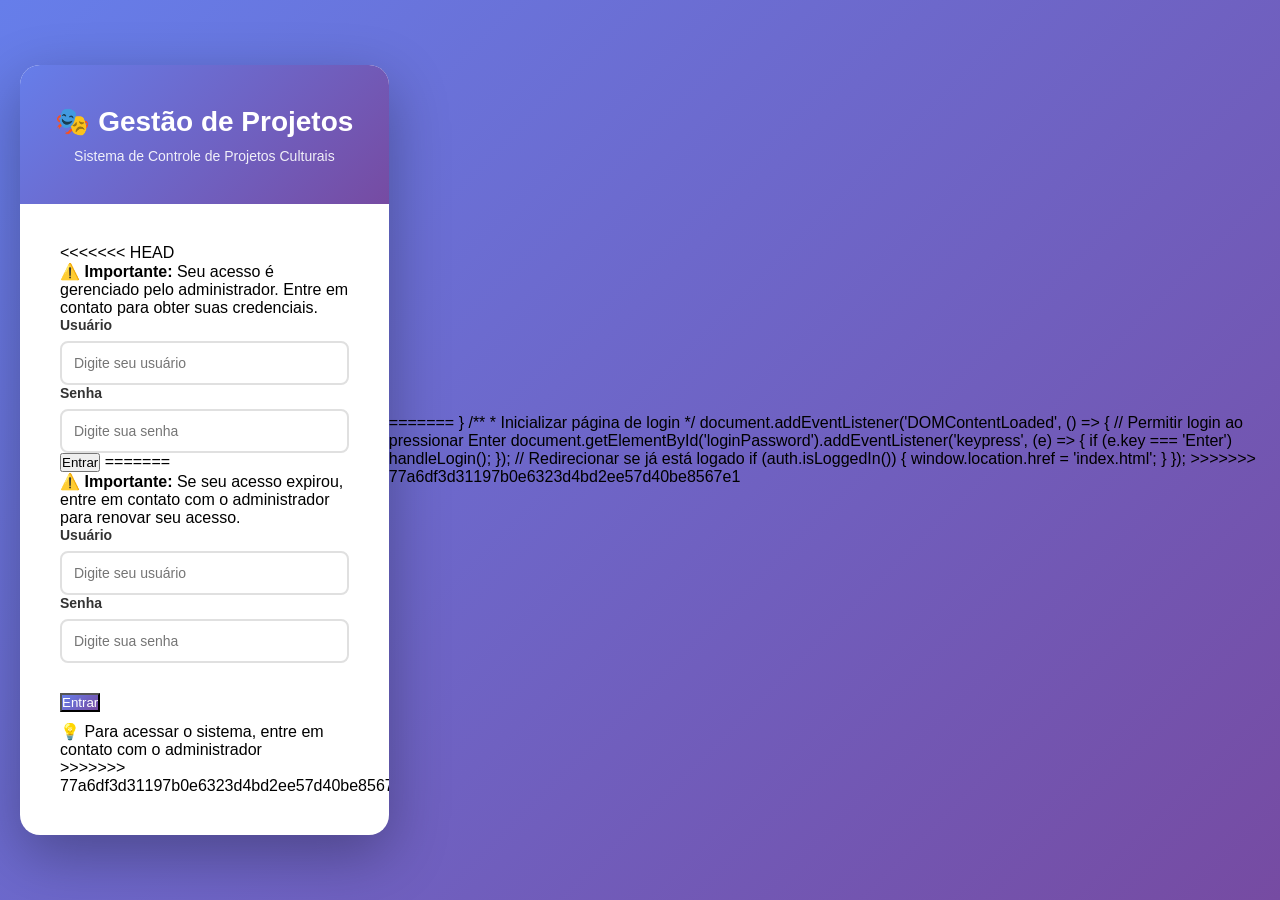
==== commit 6bd219fc: "Merge branch 'main' of https://github.com/edmonteiro12/Gest-o-de-Projetos" ====
--- a/index.html
+++ b/index.html
@@ -170,72 +170,6 @@
             100% { opacity: 1; }
         }
 
-        .calendar-event:hover {
-            opacity: 0.8;
-            transform: scale(1.01);
-        }
-
-        .task-status-modal {
-            position: fixed;
-            top: 0;
-            left: 0;
-            width: 100%;
-            height: 100%;
-            background: rgba(0,0,0,0.5);
-            display: flex;
-            justify-content: center;
-            align-items: center;
-            z-index: 3000;
-        }
-
-        .task-status-content {
-            background: white;
-            border-radius: 15px;
-            padding: 25px;
-            width: 90%;
-            max-width: 400px;
-            text-align: center;
-        }
-
-        .task-status-content h3 {
-            color: #667eea;
-            margin-bottom: 20px;
-        }
-
-        .task-status-buttons {
-            display: flex;
-            gap: 15px;
-            justify-content: center;
-            margin-top: 20px;
-        }
-
-        .btn-mark-complete {
-            background: #28a745;
-            color: white;
-            border: none;
-            padding: 10px 20px;
-            border-radius: 8px;
-            cursor: pointer;
-        }
-
-        .btn-mark-pending {
-            background: #ffc107;
-            color: #333;
-            border: none;
-            padding: 10px 20px;
-            border-radius: 8px;
-            cursor: pointer;
-        }
-
-        .btn-close-status {
-            background: #6c757d;
-            color: white;
-            border: none;
-            padding: 10px 20px;
-            border-radius: 8px;
-            cursor: pointer;
-        }
-
         .projects-section {
             background: white;
             border-radius: 15px;
@@ -460,90 +394,6 @@
             cursor: pointer;
         }
 
-        .header-row {
-            display: grid;
-            grid-template-columns: 1fr 1fr 60px;
-            gap: 15px;
-            margin-bottom: 10px;
-            font-weight: bold;
-            color: #555;
-        }
-
-        .item-row {
-            display: grid;
-            grid-template-columns: 1fr 1fr 60px;
-            gap: 15px;
-            margin-bottom: 15px;
-            align-items: start;
-        }
-
-        .btn-remove {
-            background: #dc3545;
-            color: white;
-            border: none;
-            padding: 8px 12px;
-            border-radius: 6px;
-            cursor: pointer;
-            margin-top: 24px;
-        }
-
-        .btn-add {
-            background: #28a745;
-            color: white;
-            border: none;
-            padding: 10px 20px;
-            border-radius: 8px;
-            cursor: pointer;
-            margin-top: 10px;
-        }
-
-        .button-group {
-            margin-top: 15px;
-        }
-
-        .action-buttons {
-            margin-top: 20px;
-            text-align: right;
-        }
-
-        .btn-save {
-            background: linear-gradient(135deg, #667eea 0%, #764ba2 100%);
-            color: white;
-            border: none;
-            padding: 12px 24px;
-            border-radius: 8px;
-            cursor: pointer;
-            font-size: 14px;
-        }
-
-        .spec-group {
-            margin-bottom: 20px;
-            padding: 15px;
-            background: #f8f9fa;
-            border-radius: 10px;
-        }
-
-        .spec-group h4 {
-            color: #667eea;
-            margin-bottom: 12px;
-        }
-
-        .spec-row {
-            display: grid;
-            grid-template-columns: 1fr 1fr;
-            gap: 15px;
-            margin-bottom: 12px;
-        }
-
-        .spec-field {
-            margin-bottom: 12px;
-        }
-
-        .spec-field label {
-            font-size: 13px;
-            color: #555;
-        }
-
         .fase-item {
             margin-bottom: 20px;
             border: 1px solid #e0e0e0;
@@ -618,19 +468,6 @@
         .budget-table th {
             background: #f1f1f1;
             font-weight: bold;
-        }
-
-        .view-modal {
-            position: fixed;
-            top: 0;
-            left: 0;
-            width: 100%;
-            height: 100%;
-            background: rgba(0,0,0,0.5);
-            display: flex;
-            justify-content: center;
-            align-items: center;
-            z-index: 2000;
         }
 
         .add-budget-row {
@@ -774,9 +611,62 @@
             from { transform: translateX(100%); opacity: 0; }
             to { transform: translateX(0); opacity: 1; }
         }
+
+        .btn-save {
+            background: linear-gradient(135deg, #667eea 0%, #764ba2 100%);
+            color: white;
+            border: none;
+            padding: 12px 24px;
+            border-radius: 8px;
+            cursor: pointer;
+            font-size: 14px;
+        }
+
+        .btn-add {
+            background: #28a745;
+            color: white;
+            border: none;
+            padding: 10px 20px;
+            border-radius: 8px;
+            cursor: pointer;
+            margin-top: 10px;
+        }
+
+        .header-row {
+            display: grid;
+            grid-template-columns: 1fr 1fr 60px;
+            gap: 15px;
+            margin-bottom: 10px;
+            font-weight: bold;
+            color: #555;
+        }
+
+        .item-row {
+            display: grid;
+            grid-template-columns: 1fr 1fr 60px;
+            gap: 15px;
+            margin-bottom: 15px;
+            align-items: start;
+        }
+
+        .btn-remove {
+            background: #dc3545;
+            color: white;
+            border: none;
+            padding: 8px 12px;
+            border-radius: 6px;
+            cursor: pointer;
+            margin-top: 24px;
+        }
     </style>
 </head>
 <body>
+    <script src="login.js"></script>
+    <script>
+        // Proteger a página - redirecionar se não está autenticado
+        protectIndexPage();
+    </script>
+
     <div id="appContainer" class="app-container">
         <div class="header">
             <div class="logo">🎭 Gestão de Projetos</div>
@@ -835,7 +725,7 @@
                             </div>
                             <div class="form-group">
                                 <label>Categoria</label>
-                                <select id="projCategoria" onchange="updateSpecifications()">
+                                <select id="projCategoria">
                                     <option value="audiovisual">Audiovisual</option>
                                     <option value="teatro">Teatro</option>
                                     <option value="musica">Música</option>
@@ -996,94 +886,16 @@
                             <div id="itemsContainer"></div>
 
                             <div class="button-group">
-                                <button type="button" class="btn-add" onclick="adicionarLinhaDivulgacao()">➕ Adicionar Peça</button>
+                                <button type="button" class="btn-add" onclick="adicionarLinhaDivulgacao()">
+                                    ➕ Adicionar Peça
+                                </button>
                             </div>
-                        </div>
-                    </div>
-
-                    <!-- Aba RELATÓRIOS E PRESTAÇÃO DE CONTAS -->
-                    <div id="tabRelatorios" class="tab-content">
-                        <div class="form-section">
-                            <h3>📝 Relatório do Projeto</h3>
-                            <div class="form-group">
-                                <label>Título do Relatório</label>
-                                <input type="text" id="relatorioTitulo" placeholder="Ex: Relatório Mensal - Janeiro">
+                            
+                            <div class="action-buttons">
+                                <button type="button" class="btn-save" onclick="saveCurrentProject()">
+                                    💾 Salvar Projeto
+                                </button>
                             </div>
-                            <div class="form-group">
-                                <label>Relatório Descritivo</label>
-                                <textarea id="relatorioDescricao" rows="5" placeholder="Descreva o andamento do projeto, atividades realizadas, desafios, etc..."></textarea>
-                            </div>
-                            <div class="button-group">
-                                <button type="button" class="btn-add" onclick="imprimirRelatorio()">🖨️ Imprimir Relatório</button>
-                            </div>
-                        </div>
-
-                        <div class="form-section">
-                            <h3>📸 Fotos do Projeto</h3>
-                            <div id="fotosList"></div>
-                            <div class="add-row" style="grid-template-columns: 1fr auto;">
-                                <input type="file" id="fotoInput" accept="image/*" style="padding: 8px;">
-                                <button type="button" class="btn-add" onclick="adicionarFoto()">➕ Adicionar Foto</button>
-                            </div>
-                            <small style="color: #666;">As fotos são armazenadas em base64 no navegador</small>
-                        </div>
-
-                        <div class="form-section">
-                            <h3>💰 Prestação de Contas</h3>
-                            <div style="margin-bottom: 15px;">
-                                <button type="button" class="btn-add" onclick="imprimirPrestacaoContas()" style="background: #17a2b8;">🖨️ Imprimir Prestação de Contas</button>
-                            </div>
-                            <table class="budget-table" id="prestacaoContasTable">
-                                <thead>
-                                    <tr><th>Item</th><th>Quantidade</th><th>Valor Unitário (R$)</th><th>Valor Total (R$)</th><th>Ações</th></tr>
-                                </thead>
-                                <tbody id="prestacaoContasBody"></tbody>
-                                <tfoot>
-                                    <tr style="background: #f8f9fa; font-weight: bold;">
-                                        <td colspan="3" style="text-align: right;">TOTAL GERAL:</td>
-                                        <td id="prestacaoTotalGeral">R$ 0,00</td>
-                                        <td></td>
-                                    </tr>
-                                </tfoot>
-                            </table>
-                            <div class="add-row" style="grid-template-columns: 2fr 1fr 1fr 1fr auto;">
-                                <input type="text" id="prestacaoItem" placeholder="Descrição do item">
-                                <input type="number" id="prestacaoQuantidade" placeholder="Quantidade" value="1" min="1">
-                                <input type="number" id="prestacaoValorUnit" placeholder="Valor unitário" step="0.01">
-                                <input type="text" id="prestacaoTotalItem" placeholder="Valor total" readonly style="background:#f0f0f0;">
-                                <button type="button" class="btn-add-task" onclick="adicionarItemPrestacao()">+</button>
-                            </div>
-                        </div>
-
-                        <div class="form-section">
-                            <h3>📎 Comprovantes (Fotos/Arquivos)</h3>
-                            <div id="comprovantesList"></div>
-                            <div class="add-row" style="grid-template-columns: 1fr 1fr auto;">
-                                <input type="file" id="comprovanteInput" accept="image/*,application/pdf" style="padding: 8px;">
-                                <input type="text" id="comprovanteDesc" placeholder="Descrição do comprovante" style="padding: 8px;">
-                                <button type="button" class="btn-add" onclick="adicionarComprovante()">➕ Anexar Comprovante</button>
-                            </div>
-                            <div class="button-group">
-                                <button type="button" class="btn-add" onclick="imprimirComprovantes()" style="background: #17a2b8;">🖨️ Imprimir Comprovantes</button>
-                            </div>
-                        </div>
-
-                        <div class="form-section">
-                            <h3>📄 Relatórios Anexados</h3>
-                            <div id="anexosList"></div>
-                            <div class="add-row" style="grid-template-columns: 1fr 1fr auto;">
-                                <input type="text" id="anexoTitulo" placeholder="Título do anexo">
-                                <input type="file" id="anexoInput" accept=".pdf,.doc,.docx,.txt">
-                                <button type="button" class="btn-add" onclick="adicionarAnexo()">➕ Anexar Relatório</button>
-                            </div>
-                            <table class="budget-table" id="anexosTable" style="margin-top: 15px;">
-                                <thead><tr><th>Título</th><th>Arquivo</th><th>Data</th><th>Ações</th></tr></thead>
-                                <tbody id="anexosTableBody"></tbody>
-                            </table>
-                        </div>
-                        
-                        <div class="action-buttons">
-                            <button type="button" class="btn-save" onclick="saveCurrentProject()">💾 Salvar Projeto</button>
                         </div>
                     </div>
                 </div>
@@ -1103,13 +915,6 @@
         
         let tarefasData = { pre: [], prod: [], pos: [] };
         let budgetItems = [];
-        let prestacaoContas = [];
-        let fotosProjeto = [];
-        let comprovantes = [];
-        let anexosRelatorios = [];
-
-        let episodios = [];
-        let personagens = [];
         
         const opcoesPecas = [
             "Redes Sociais", "Anúncios Google ADS", "Audiovisual", "Cartazes",
@@ -1130,15 +935,6 @@
         
         const formatosAudiovisual = ['Série', 'Longa-metragem', 'Curta-metragem', 'Novela', 'Reality Show', 'Documentário', 'Minissérie', 'Programa de TV', 'Videoclipe', 'Animação', 'Propaganda', 'Conteúdo para Web'];
         
-        // ========== FUNÇÃO DE NOTIFICAÇÃO ==========
-        function showNotification(message, type = 'success') {
-            const notification = document.createElement('div');
-            notification.className = `notification ${type}`;
-            notification.innerHTML = message;
-            document.body.appendChild(notification);
-            setTimeout(() => notification.remove(), 3000);
-        }
-        
         // ========== FUNÇÕES DE CALENDÁRIO ==========
         let currentDate = new Date();
 
@@ -1155,7 +951,7 @@
             const startDay = firstDay.getDay();
             const daysInMonth = new Date(year, month + 1, 0).getDate();
             
-            let projects = auth.getUserProjects();
+            let projects = JSON.parse(localStorage.getItem('cultureProjects') || '[]');
             
             let todasTarefasPorDia = [];
             projects.forEach(project => {
@@ -1173,7 +969,6 @@
                                     const dia = String(currentDateLoop.getDate()).padStart(2, '0');
                                     const dataStr = `${ano}-${mes}-${dia}`;
                                     const uniqueId = `${project.id}_${tarefa.nome.replace(/\s/g, '_')}_${dataStr}`;
-                                    
                                     let statusDia = tarefa.status;
                                     if (tarefa.statusPorDia && tarefa.statusPorDia[dataStr]) {
                                         statusDia = tarefa.statusPorDia[dataStr];
@@ -1199,13 +994,38 @@
                 }
             });
             
+            projects.forEach(project => {
+                if (project.cronograma) {
+                    Object.values(project.cronograma).forEach(faseTarefas => {
+                        faseTarefas.forEach(tarefa => {
+                            if (tarefa.dataInicio && tarefa.dataFim && !tarefa.statusPorDia) {
+                                tarefa.statusPorDia = {};
+                                const startDate = new Date(tarefa.dataInicio);
+                                const endDate = new Date(tarefa.dataFim);
+                                const currentDateLoop = new Date(startDate);
+                                
+                                while (currentDateLoop <= endDate) {
+                                    const ano = currentDateLoop.getFullYear();
+                                    const mes = String(currentDateLoop.getMonth() + 1).padStart(2, '0');
+                                    const dia = String(currentDateLoop.getDate()).padStart(2, '0');
+                                    const dataStr = `${ano}-${mes}-${dia}`;
+                                    tarefa.statusPorDia[dataStr] = tarefa.status || 'pending';
+                                    currentDateLoop.setDate(currentDateLoop.getDate() + 1);
+                                }
+                            }
+                        });
+                    });
+                }
+            });
+            
+            localStorage.setItem('cultureProjects', JSON.stringify(projects));
+            
             let gridHtml = '';
             for (let i = 0; i < startDay; i++) gridHtml += '<div class="calendar-day empty"></div>';
             
             for (let day = 1; day <= daysInMonth; day++) {
                 const dateStr = `${year}-${String(month + 1).padStart(2, '0')}-${String(day).padStart(2, '0')}`;
                 const currentDateObj = new Date(year, month, day);
-                
                 const tarefasNestaData = todasTarefasPorDia.filter(t => t.data === dateStr);
                 const dayProjects = projects.filter(p => p.dataInicio === dateStr || p.dataTermino === dateStr);
                 
@@ -1215,7 +1035,8 @@
                 tarefasNestaData.forEach(t => {
                     const dataFimTarefa = new Date(t.dataFim);
                     const diasRestantes = Math.ceil((dataFimTarefa - currentDateObj) / (1000 * 60 * 60 * 24));
-                    const isUrgent = t.status !== 'completed' && diasRestantes <= 2 && diasRestantes >= 0;
+                    const isUrgent = t.status !== 'completed' && diasRestantes <= 6 && diasRestantes >= 0;
+                    const isOverdue = t.status !== 'completed' && diasRestantes < 0;
                     
                     let statusClass = '';
                     let statusIcon = '';
@@ -1223,7 +1044,7 @@
                     if (t.status === 'completed') {
                         statusClass = 'completed';
                         statusIcon = '✅';
-                    } else if (isUrgent) {
+                    } else if (isUrgent || isOverdue) {
                         statusClass = 'urgent';
                         statusIcon = '🔴';
                     } else {
@@ -1247,8 +1068,8 @@
             
             const calendarGrid = document.getElementById('calendarGrid');
             if (calendarGrid) calendarGrid.innerHTML = gridHtml;
-        }
-
+        }  
+       
         function previousMonth() { 
             currentDate.setMonth(currentDate.getMonth() - 1); 
             renderCalendar(); 
@@ -1257,6 +1078,337 @@
         function nextMonth() { 
             currentDate.setMonth(currentDate.getMonth() + 1); 
             renderCalendar(); 
+        }
+        
+        // ========== FUNÇÕES DE IMPRESSÃO ==========
+        
+        // Função universal que abre a janela de impressão
+        function abrirJanelaImpressao(conteudoHtml, titulo) {
+            const win = window.open('', '_blank');
+            
+            win.document.write(`
+                <!DOCTYPE html>
+                <html>
+                <head>
+                    <meta charset="UTF-8">
+                    <title>${titulo}</title>
+                    <style>
+                        @page {
+                            size: auto;
+                            margin: 15mm;
+                        }
+                        * {
+                            margin: 0;
+                            padding: 0;
+                            box-sizing: border-box;
+                        }
+                        body {
+                            font-family: 'Segoe UI', Arial, sans-serif;
+                            margin: 0;
+                            padding: 20px;
+                            background: white;
+                        }
+                        .print-header {
+                            text-align: center;
+                            margin-bottom: 30px;
+                            border-bottom: 2px solid #667eea;
+                            padding-bottom: 15px;
+                        }
+                        .print-header h1 {
+                            color: #667eea;
+                            margin: 0;
+                            font-size: 24px;
+                        }
+                        .print-header p {
+                            color: #666;
+                            margin-top: 5px;
+                        }
+                        .print-section {
+                            margin-bottom: 25px;
+                            page-break-inside: avoid;
+                        }
+                        .print-section h2 {
+                            color: #667eea;
+                            border-left: 4px solid #667eea;
+                            padding-left: 12px;
+                            margin-bottom: 15px;
+                            font-size: 18px;
+                        }
+                        table {
+                            width: 100%;
+                            border-collapse: collapse;
+                            margin: 15px 0;
+                        }
+                        th, td {
+                            border: 1px solid #ddd;
+                            padding: 10px;
+                            text-align: left;
+                        }
+                        th {
+                            background: #f5f5f5;
+                            font-weight: bold;
+                        }
+                        .print-footer {
+                            text-align: center;
+                            margin-top: 40px;
+                            padding-top: 20px;
+                            border-top: 1px solid #ddd;
+                            color: #999;
+                            font-size: 12px;
+                        }
+                        .budget-total {
+                            margin-top: 20px;
+                            padding: 15px;
+                            background: #f0f2f5;
+                            border-radius: 12px;
+                            text-align: center;
+                        }
+                        .progress-bar {
+                            width: 100%;
+                            background: #ddd;
+                            border-radius: 10px;
+                            overflow: hidden;
+                            margin-top: 10px;
+                        }
+                        .progress-fill {
+                            height: 10px;
+                            background: #28a745;
+                        }
+                        @media print {
+                            body {
+                                padding: 0;
+                                margin: 0;
+                            }
+                            .no-print {
+                                display: none;
+                            }
+                        }
+                    </style>
+                </head>
+                <body>
+                    ${conteudoHtml}
+                    <div class="print-footer">
+                        Documento gerado pelo Sistema de Gestão de Projetos em ${new Date().toLocaleString('pt-BR')}
+                    </div>
+                    <div class="no-print" style="text-align: center; margin-top: 30px; padding: 20px;">
+                        <button onclick="window.print()" style="background: #667eea; color: white; border: none; padding: 12px 24px; border-radius: 8px; cursor: pointer; font-size: 16px; margin-right: 10px;">
+                            🖨️ Imprimir
+                        </button>
+                        <button onclick="window.close()" style="background: #6c757d; color: white; border: none; padding: 12px 24px; border-radius: 8px; cursor: pointer; font-size: 16px;">
+                            ❌ Fechar
+                        </button>
+                    </div>
+                    <script>
+                        window.onload = function() {
+                            setTimeout(function() {
+                                window.print();
+                            }, 500);
+                        };
+                    <\/script>
+                </body>
+                </html>
+            `);
+            win.document.close();
+        }
+        
+        // Função para imprimir o projeto completo
+        function printProject(projectId) {
+            const projects = JSON.parse(localStorage.getItem('cultureProjects') || '[]');
+            const project = projects.find(p => p.id == projectId);
+            if (!project) return;
+            
+            let cronogramaHtml = '';
+            const fases = [
+                { id: 'pre', nome: '📋 Pré-Produção' },
+                { id: 'prod', nome: '🎬 Produção' },
+                { id: 'pos', nome: '✂️ Pós-Produção' }
+            ];
+            
+            const cronograma = project.cronograma || { pre: [], prod: [], pos: [] };
+            let totalTarefas = 0;
+            let tarefasConcluidas = 0;
+            
+            fases.forEach(fase => {
+                const tarefas = cronograma[fase.id] || [];
+                if (tarefas.length > 0) {
+                    cronogramaHtml += `<div class="print-section">
+                        <h2>${fase.nome}</h2>
+                        <table>
+                            <thead><tr><th>Tarefa</th><th>Responsável</th><th>Data Início</th><th>Data Fim</th><th>Status</th></tr></thead>
+                            <tbody>`;
+                    tarefas.forEach(tarefa => {
+                        totalTarefas++;
+                        if (tarefa.status === 'completed') tarefasConcluidas++;
+                        const statusText = tarefa.status === 'completed' ? '✅ Concluída' : '⏳ Pendente';
+                        cronogramaHtml += `<tr>
+                            <td><strong>${escapeHtml(tarefa.nome)}</strong></td>
+                            <td>${escapeHtml(tarefa.responsavel || '-')}</td>
+                            <td>${tarefa.dataInicio || '—'}</td>
+                            <td>${tarefa.dataFim || '—'}</td>
+                            <td>${statusText}</td>
+                        </tr>`;
+                    });
+                    cronogramaHtml += `</tbody></table></div>`;
+                } else {
+                    cronogramaHtml += `<div class="print-section"><h2>${fase.nome}</h2><p style="color:#999;">Nenhuma tarefa nesta fase</p></div>`;
+                }
+            });
+            
+            const percentual = totalTarefas > 0 ? Math.round((tarefasConcluidas / totalTarefas) * 100) : 0;
+            cronogramaHtml += `<div class="print-section">
+                <p><strong>✅ Tarefas Concluídas:</strong> ${tarefasConcluidas} / ${totalTarefas}</p>
+                <p><strong>📊 Progresso:</strong> ${percentual}%</p>
+                <div class="progress-bar"><div class="progress-fill" style="width: ${percentual}%;"></div></div>
+            </div>`;
+            
+            const conteudo = `
+                <div class="print-header">
+                    <h1>📄 ${escapeHtml(project.nome)}</h1>
+                    <p>Categoria: ${project.categoria} | Período: ${project.dataInicio || '—'} até ${project.dataTermino || '—'}</p>
+                </div>
+                <div class="print-section">
+                    <h2>📋 Informações do Projeto</h2>
+                    <p><strong>Objetivo:</strong> ${escapeHtml(project.objetivo || 'N/A')}</p>
+                    <p><strong>Sinopse:</strong> ${escapeHtml(project.sinopse || 'N/A')}</p>
+                    <p><strong>Público Alvo:</strong> ${escapeHtml(project.publico || 'N/A')}</p>
+                    <p><strong>Justificativa:</strong> ${escapeHtml(project.justificativa || 'N/A')}</p>
+                </div>
+                <div class="print-section">
+                    <h2>📢 Plano de Divulgação</h2>
+                    <p><strong>Estratégias:</strong> ${escapeHtml(project.estrategias || 'N/A')}</p>
+                    <p><strong>Ações Promocionais:</strong> ${escapeHtml(project.acoes || 'N/A')}</p>
+                    <p><strong>Peças de Divulgação:</strong> ${escapeHtml(project.pecasDivulgacao ? project.pecasDivulgacao.map(p => p.peca).join(', ') : 'N/A')}</p>
+                </div>
+                <div class="print-section">
+                    <h2>📅 Cronograma</h2>
+                    ${cronogramaHtml}
+                </div>
+            `;
+            
+            abrirJanelaImpressao(conteudo, project.nome);
+        }
+        
+        // Função para imprimir apenas o orçamento
+        function imprimirOrcamento() {
+            const projetoNome = document.getElementById('projNome')?.value || 'Projeto sem nome';
+            
+            if (budgetItems.length === 0) {
+                alert('Nenhum item no orçamento para imprimir.');
+                return;
+            }
+            
+            const categoriasOrdenadas = [
+                "1. Profissionais da área", "2. Prestadores de serviços", "3. Equipamentos, materiais, estruturas",
+                "4. Logística", "5. Divulgação, mídia e comunicação", "6. Ações de acessibilidade",
+                "7. Custo Administrativo", "8. Taxas e serviços"
+            ];
+            
+            let tabelaHtml = '';
+            let totalGeral = 0;
+            
+            categoriasOrdenadas.forEach(cat => {
+                const itensCat = budgetItems.filter(item => item.categoria === cat);
+                if (itensCat.length > 0) {
+                    let subtotal = 0;
+                    tabelaHtml += `<div class="print-section">
+                        <h2>${cat}</h2>
+                        <table>
+                            <thead><tr><th>Nº</th><th>Descrição</th><th>Quantidade</th><th>Unidade</th><th>Qtd Unid.</th><th>Valor Unit.</th><th>Valor Total</th></tr></thead>
+                            <tbody>`;
+                    
+                    itensCat.forEach(item => {
+                        subtotal += item.valorTotal;
+                        tabelaHtml += `<tr>
+                            <td>${escapeHtml(item.numero)}</td>
+                            <td>${escapeHtml(item.descricao)}</td>
+                            <td>${item.quantidade}</td>
+                            <td>${escapeHtml(item.unidade)}</td>
+                            <td>${item.qtdUnidade}</td>
+                            <td>R$ ${formatarMoedaBrasileira(item.valorUnitario)}</td>
+                            <td><strong>R$ ${formatarMoedaBrasileira(item.valorTotal)}</strong></td>
+                        </tr>`;
+                    });
+                    
+                    tabelaHtml += `<tr style="background: #e8f5e9;">
+                        <td colspan="6" style="text-align: right;"><strong>Subtotal:</strong></td>
+                        <td><strong>R$ ${formatarMoedaBrasileira(subtotal)}</strong></td>
+                    </tr>`;
+                    tabelaHtml += `</tbody></table></div>`;
+                    totalGeral += subtotal;
+                }
+            });
+            
+            const conteudo = `
+                <div class="print-header">
+                    <h1>📊 PLANILHA ORÇAMENTÁRIA</h1>
+                    <p>${escapeHtml(projetoNome)}</p>
+                </div>
+                ${tabelaHtml}
+                <div class="budget-total">
+                    <h3>💰 TOTAL GERAL DO PROJETO</h3>
+                    <p style="font-size: 24px; color: #667eea; font-weight: bold;">R$ ${formatarMoedaBrasileira(totalGeral)}</p>
+                </div>
+            `;
+            
+            abrirJanelaImpressao(conteudo, `Orçamento - ${projetoNome}`);
+        }
+        
+        // Função para imprimir apenas o cronograma
+        function imprimirCronograma() {
+            const projetoNome = document.getElementById('projNome')?.value || 'Projeto sem nome';
+            const fases = [
+                { id: 'pre', nome: '📋 Pré-Produção' },
+                { id: 'prod', nome: '🎬 Produção' },
+                { id: 'pos', nome: '✂️ Pós-Produção' }
+            ];
+            
+            let cronogramaHtml = '';
+            let totalTarefas = 0;
+            let tarefasConcluidas = 0;
+            
+            fases.forEach(fase => {
+                const tarefas = tarefasData[fase.id] || [];
+                if (tarefas.length > 0) {
+                    cronogramaHtml += `<div class="print-section">
+                        <h2>${fase.nome}</h2>
+                        <table>
+                            <thead><tr><th>Tarefa</th><th>Responsável</th><th>Data Início</th><th>Data Fim</th><th>Status</th></tr></thead>
+                            <tbody>`;
+                    tarefas.forEach(tarefa => {
+                        totalTarefas++;
+                        if (tarefa.status === 'completed') tarefasConcluidas++;
+                        const statusText = tarefa.status === 'completed' ? '✅ Concluída' : '⏳ Pendente';
+                        cronogramaHtml += `<tr>
+                            <td><strong>${escapeHtml(tarefa.nome)}</strong></td>
+                            <td>${escapeHtml(tarefa.responsavel || '-')}</td>
+                            <td>${tarefa.dataInicio || '—'}</td>
+                            <td>${tarefa.dataFim || '—'}</td>
+                            <td>${statusText}</td>
+                        </tr>`;
+                    });
+                    cronogramaHtml += `</tbody></table></div>`;
+                } else {
+                    cronogramaHtml += `<div class="print-section"><h2>${fase.nome}</h2><p style="color:#999;">Nenhuma tarefa cadastrada nesta fase.</p></div>`;
+                }
+            });
+            
+            const percentual = totalTarefas > 0 ? Math.round((tarefasConcluidas / totalTarefas) * 100) : 0;
+            
+            cronogramaHtml += `<div class="print-section">
+                <p><strong>✅ Tarefas Concluídas:</strong> ${tarefasConcluidas} / ${totalTarefas}</p>
+                <p><strong>📊 Progresso:</strong> ${percentual}%</p>
+                <div class="progress-bar"><div class="progress-fill" style="width: ${percentual}%;"></div></div>
+            </div>`;
+            
+            const conteudo = `
+                <div class="print-header">
+                    <h1>📅 CRONOGRAMA DO PROJETO</h1>
+                    <p>${escapeHtml(projetoNome)}</p>
+                </div>
+                ${cronogramaHtml}
+            `;
+            
+            abrirJanelaImpressao(conteudo, `Cronograma - ${projetoNome}`);
         }
         
         // ========== FUNÇÕES DE CRONOGRAMA ==========
@@ -1406,9 +1558,9 @@
         function loadCronogramaData(data) { 
             if (data) {
                 Object.keys(data).forEach(fase => {
-                    data[fase].forEach((tarefa) => {
+                    data[fase].forEach((tarefa, idx) => {
                         if (!tarefa.status) tarefa.status = 'pending';
-                        if (!tarefa.statusPorDia && tarefa.dataInicio && tarefa.dataFim) {
+                        if (!tarefa.statusPorDia) {
                             tarefa.statusPorDia = {};
                             const startDate = new Date(tarefa.dataInicio);
                             const endDate = new Date(tarefa.dataFim);
@@ -1515,7 +1667,7 @@
                             <tbody>`;
                     
                     let subtotal = 0;
-                    itensCat.forEach((item) => {
+                    itensCat.forEach((item, idx) => {
                         const idxGlobal = budgetItems.findIndex(i => i === item);
                         subtotal += item.valorTotal;
                         html += `<tr>
@@ -1621,248 +1773,73 @@
         }
         
         // ========== FUNÇÕES DE ESPECIFICAÇÕES ==========
-        function renderEpisodios() {
-            const container = document.getElementById('episodiosContainer');
-            if (!container) return;
-            
-            if (episodios.length === 0) {
-                container.innerHTML = '<p style="color: #999; text-align: center;">Nenhum episódio cadastrado. Clique em "Adicionar Episódio" para começar.</p>';
-                return;
-            }
-            
-            let html = '';
-            episodios.forEach((ep, idx) => {
-                html += `
-                    <div class="episodio-item">
-                        <div class="episodio-header">
-                            <div class="episodio-title">📺 Episódio ${ep.numero}: ${escapeHtml(ep.titulo)}</div>
-                            <button class="btn-remove-ep" onclick="removerEpisodio(${idx})">🗑️ Remover</button>
-                        </div>
-                        <div class="form-group">
-                            <label>Resumo do Episódio</label>
-                            <textarea class="episodio-resumo" data-idx="${idx}" rows="2" placeholder="Resumo do episódio...">${escapeHtml(ep.resumo)}</textarea>
-                        </div>
-                        <div class="form-group">
-                            <label>Sinopse do Episódio</label>
-                            <textarea class="episodio-sinopse" data-idx="${idx}" rows="3" placeholder="Sinopse detalhada do episódio...">${escapeHtml(ep.sinopse)}</textarea>
-                        </div>
-                    </div>
-                `;
-            });
-            container.innerHTML = html;
-            
-            document.querySelectorAll('.episodio-resumo').forEach(el => {
-                el.addEventListener('change', function() {
-                    const idx = parseInt(this.dataset.idx);
-                    episodios[idx].resumo = this.value;
-                });
-            });
-            document.querySelectorAll('.episodio-sinopse').forEach(el => {
-                el.addEventListener('change', function() {
-                    const idx = parseInt(this.dataset.idx);
-                    episodios[idx].sinopse = this.value;
-                });
-            });
-        }
-        
-        function adicionarEpisodio() {
-            const numero = episodios.length + 1;
-            episodios.push({
-                numero: numero,
-                titulo: `Episódio ${numero}`,
-                resumo: '',
-                sinopse: ''
-            });
-            renderEpisodios();
-        }
-        
-        function removerEpisodio(idx) {
-            episodios.splice(idx, 1);
-            episodios.forEach((ep, i) => {
-                ep.numero = i + 1;
-                ep.titulo = `Episódio ${i + 1}`;
-            });
-            renderEpisodios();
-        }
-        
-        function renderPersonagens() {
-            const container = document.getElementById('personagensContainer');
-            if (!container) return;
-            
-            if (personagens.length === 0) {
-                container.innerHTML = '<p style="color: #999; text-align: center;">Nenhum personagem cadastrado. Clique em "Adicionar Personagem" para começar.</p>';
-                return;
-            }
-            
-            let html = '';
-            personagens.forEach((pers, idx) => {
-                html += `
-                    <div class="personagem-item">
-                        <div class="personagem-header">
-                            <div class="personagem-name">🎭 ${escapeHtml(pers.nome)}</div>
-                            <button class="btn-remove-ep" onclick="removerPersonagem(${idx})">🗑️ Remover</button>
-                        </div>
-                        <div class="form-group">
-                            <label>Descrição / Perfil</label>
-                            <textarea class="personagem-descricao" data-idx="${idx}" rows="2" placeholder="Descrição do personagem...">${escapeHtml(pers.descricao)}</textarea>
-                        </div>
-                        <div class="form-group">
-                            <label>Perfil Externo (aparência, características físicas)</label>
-                            <textarea class="personagem-externo" data-idx="${idx}" rows="2" placeholder="Perfil externo...">${escapeHtml(pers.perfilExterno)}</textarea>
-                        </div>
-                        <div class="form-group">
-                            <label>Perfil Interno (psicologia, motivações, personalidade)</label>
-                            <textarea class="personagem-interno" data-idx="${idx}" rows="2" placeholder="Perfil interno...">${escapeHtml(pers.perfilInterno)}</textarea>
-                        </div>
-                        <div class="form-group">
-                            <label>Decupagem do Personagem</label>
-                            <textarea class="personagem-decupagem" data-idx="${idx}" rows="2" placeholder="Decupagem do personagem...">${escapeHtml(pers.decupagem)}</textarea>
-                        </div>
-                    </div>
-                `;
-            });
-            container.innerHTML = html;
-            
-            document.querySelectorAll('.personagem-descricao').forEach(el => {
-                el.addEventListener('change', function() {
-                    const idx = parseInt(this.dataset.idx);
-                    personagens[idx].descricao = this.value;
-                });
-            });
-            document.querySelectorAll('.personagem-externo').forEach(el => {
-                el.addEventListener('change', function() {
-                    const idx = parseInt(this.dataset.idx);
-                    personagens[idx].perfilExterno = this.value;
-                });
-            });
-            document.querySelectorAll('.personagem-interno').forEach(el => {
-                el.addEventListener('change', function() {
-                    const idx = parseInt(this.dataset.idx);
-                    personagens[idx].perfilInterno = this.value;
-                });
-            });
-            document.querySelectorAll('.personagem-decupagem').forEach(el => {
-                el.addEventListener('change', function() {
-                    const idx = parseInt(this.dataset.idx);
-                    personagens[idx].decupagem = this.value;
-                });
-            });
-        }
-        
-        function adicionarPersonagem() {
-            personagens.push({
-                nome: `Personagem ${personagens.length + 1}`,
-                descricao: '',
-                perfilExterno: '',
-                perfilInterno: '',
-                decupagem: ''
-            });
-            renderPersonagens();
-        }
-        
-        function removerPersonagem(idx) {
-            personagens.splice(idx, 1);
-            renderPersonagens();
-        }
-        
         function updateSpecifications() {
             const categoria = document.getElementById('projCategoria')?.value;
             const container = document.getElementById('specificationsContainer');
             if (!container) return;
             
+            let html = `<div class="spec-group"><h4>🎭 Gênero / Estilo</h4>
+                <div class="spec-field">
+                    <label>Selecione o Gênero:</label>
+                    <select id="projGenero" style="width:100%; padding:10px; border:1px solid #ddd; border-radius:8px;">
+                        <option value="">Selecione um gênero...</option>
+                        ${generosPorCategoria[categoria]?.map(g => `<option value="${g}">${g}</option>`).join('') || '<option value="">Nenhum gênero disponível</option>'}
+                    </select>
+                </div>
+            </div>`;
+            
             if (categoria === 'audiovisual') {
-                container.innerHTML = `
-                    <div class="spec-group">
-                        <h4>🎭 Gênero / Estilo</h4>
-                        <div class="spec-field">
-                            <label>Selecione o Gênero:</label>
-                            <select id="projGenero" style="width:100%; padding:10px;">
-                                <option value="">Selecione um gênero...</option>
-                                ${generosPorCategoria['audiovisual']?.map(g => `<option value="${g}">${g}</option>`).join('')}
-                            </select>
-                        </div>
+                html += `<div class="spec-group"><h4>🎬 Especificações Audiovisuais</h4>
+                    <div class="spec-row">
+                        <div class="spec-field"><label>Formato:</label><select id="projFormato" style="width:100%; padding:10px;"><option value="">Selecione...</option>${formatosAudiovisual.map(f => `<option value="${f}">${f}</option>`).join('')}</select></div>
+                        <div class="spec-field"><label>Tom / Estilo:</label><input type="text" id="projTom" placeholder="Ex: Sombrio, Leve..." style="width:100%; padding:10px;"></div>
                     </div>
-                    
-                    <div class="spec-group">
-                        <h4>📋 Dados Básicos</h4>
-                        <div class="spec-row">
-                            <div class="spec-field"><label>Formato:</label><select id="projFormato" style="width:100%; padding:10px;">${formatosAudiovisual.map(f => `<option value="${f}">${f}</option>`).join('')}</select></div>
-                            <div class="spec-field"><label>Título Bíblia:</label><input type="text" id="projTituloBiblia" placeholder="Título da Bíblia" style="width:100%; padding:10px;"></div>
-                        </div>
-                        <div class="spec-row">
-                            <div class="spec-field"><label>Nº Episódios/Temporada:</label><input type="number" id="projEpisodios" placeholder="Ex: 10" style="width:100%; padding:10px;"></div>
-                            <div class="spec-field"><label>Duração por Episódio (min):</label><input type="number" id="projDuracaoEp" placeholder="Ex: 45" style="width:100%; padding:10px;"></div>
-                        </div>
-                        <div class="spec-field"><label>Temporadas:</label><select id="projTemporadas" style="width:100%; padding:10px;">${[1,2,3,4,5].map(t => `<option value="${t}">${t}ª Temporada</option>`).join('')}</select></div>
+                    <div class="spec-row">
+                        <div class="spec-field"><label>Nº Episódios:</label><input type="number" id="projEpisodios" placeholder="Ex: 10" style="width:100%; padding:10px;"></div>
+                        <div class="spec-field"><label>Duração por Episódio (min):</label><input type="number" id="projDuracaoEp" placeholder="Ex: 45" style="width:100%; padding:10px;"></div>
                     </div>
-                    
-                    <div class="spec-group">
-                        <h4>📝 Premissa e Logline</h4>
-                        <div class="spec-field"><label>Premissa:</label><textarea id="projPremissa" rows="3" placeholder="Descreva a premissa do projeto..." style="width:100%; padding:10px;"></textarea></div>
-                        <div class="spec-field"><label>Logline:</label><textarea id="projLogline" rows="2" placeholder="Logline..." style="width:100%; padding:10px;"></textarea></div>
+                    <div class="spec-field"><label>Temporadas:</label><select id="projTemporadas" style="width:100%; padding:10px;">${[1,2,3,4,5].map(t => `<option value="${t}">${t}ª Temporada</option>`).join('')}</select></div>
+                </div>`;
+            }
+            if (categoria === 'teatro') {
+                html += `<div class="spec-group"><h4>🎭 Especificações Teatrais</h4>
+                    <div class="spec-row">
+                        <div class="spec-field"><label>Tipo:</label><select id="projTipoTeatro" style="width:100%; padding:10px;"><option value="">Selecione...</option><option value="profissional">Profissional</option><option value="amador">Amador</option><option value="infantil">Infantil</option><option value="rua">Teatro de Rua</option></select></div>
+                        <div class="spec-field"><label>Duração (min):</label><input type="number" id="projDuracaoTeatro" placeholder="Ex: 90" style="width:100%; padding:10px;"></div>
                     </div>
-                    
-                    <div class="spec-group"><h4>🎯 Arco do Protagonista</h4><textarea id="projArcoProtagonista" rows="3" style="width:100%; padding:10px;"></textarea></div>
-                    <div class="spec-group"><h4>💪 Pontos Fortes da Proposta</h4><textarea id="projPontosFortes" rows="3" style="width:100%; padding:10px;"></textarea></div>
-                    <div class="spec-group"><h4>🎨 Abordagem Estética</h4><textarea id="projAbordagemEstetica" rows="3" style="width:100%; padding:10px;"></textarea></div>
-                    <div class="spec-group"><h4>📚 Referências Narrativas</h4><textarea id="projReferenciasNarrativa" rows="3" style="width:100%; padding:10px;"></textarea></div>
-                    <div class="spec-group"><h4>🎬 Referências Estéticas</h4><textarea id="projReferenciasEsteticas" rows="3" style="width:100%; padding:10px;"></textarea></div>
-                    <div class="spec-group"><h4>💡 Conceito</h4><textarea id="projConceito" rows="3" style="width:100%; padding:10px;"></textarea></div>
-                    
-                    <div class="spec-group"><h4>📺 Episódios</h4><div id="episodiosContainer"></div><div style="margin-top:10px;"><button type="button" class="btn-add" onclick="adicionarEpisodio()">➕ Adicionar Episódio</button></div></div>
-                    <div class="spec-group"><h4>🎭 Personagens</h4><div id="personagensContainer"></div><div style="margin-top:10px;"><button type="button" class="btn-add" onclick="adicionarPersonagem()">➕ Adicionar Personagem</button></div></div>
-                    
-                    <div class="spec-group"><h4>⭐ Participações Especiais</h4><textarea id="projParticipacoes" rows="2" style="width:100%; padding:10px;"></textarea></div>
-                    <div class="spec-group"><h4>📍 Locação Prevista</h4><textarea id="projLocacoes" rows="2" style="width:100%; padding:10px;"></textarea></div>
-                `;
-                renderEpisodios();
-                renderPersonagens();
-            } else if (categoria === 'teatro') {
-                container.innerHTML = `<div class="spec-group"><h4>🎭 Gênero</h4><select id="projGenero" style="width:100%; padding:10px;">${generosPorCategoria['teatro']?.map(g => `<option value="${g}">${g}</option>`).join('')}</select></div>
-                <div class="spec-group"><h4>Especificações Teatrais</h4><div class="spec-row"><div class="spec-field"><label>Tipo:</label><select id="projTipoTeatro" style="width:100%; padding:10px;"><option value="profissional">Profissional</option><option value="amador">Amador</option><option value="infantil">Infantil</option><option value="rua">Teatro de Rua</option></select></div>
-                <div class="spec-field"><label>Duração (min):</label><input type="number" id="projDuracaoTeatro" style="width:100%; padding:10px;"></div></div>
-                <div class="spec-field"><label>Nº Atores:</label><input type="number" id="projNumAtores" style="width:100%; padding:10px;"></div></div>`;
-            } else if (categoria === 'musica') {
-                container.innerHTML = `<div class="spec-group"><h4>🎵 Gênero</h4><select id="projGenero" style="width:100%; padding:10px;">${generosPorCategoria['musica']?.map(g => `<option value="${g}">${g}</option>`).join('')}</select></div>
-                <div class="spec-group"><h4>Especificações Musicais</h4><div class="spec-row"><div class="spec-field"><label>Tipo:</label><select id="projTipoMusica" style="width:100%; padding:10px;"><option value="show">Show ao vivo</option><option value="festival">Festival</option><option value="grabacao">Gravação</option><option value="turnê">Turnê</option></select></div>
-                <div class="spec-field"><label>Nº Músicas:</label><input type="number" id="projNumMusicas" style="width:100%; padding:10px;"></div></div>
-                <div class="spec-field"><label>Duração (min):</label><input type="number" id="projDuracaoShow" style="width:100%; padding:10px;"></div></div>`;
-            } else if (categoria === 'circo') {
-                container.innerHTML = `<div class="spec-group"><h4>🎪 Gênero</h4><select id="projGenero" style="width:100%; padding:10px;">${generosPorCategoria['circo']?.map(g => `<option value="${g}">${g}</option>`).join('')}</select></div>
-                <div class="spec-group"><h4>Especificações Circenses</h4><div class="spec-row"><div class="spec-field"><label>Modalidade:</label><select id="projModalidadeCirco" style="width:100%; padding:10px;"><option value="palhaco">Palhaçaria</option><option value="acrobata">Acrobacia</option><option value="malabarista">Malabarismo</option><option value="magico">Mágica</option><option value="trapezio">Trapézio</option></select></div>
-                <div class="spec-field"><label>Duração (min):</label><input type="number" id="projDuracaoCirco" style="width:100%; padding:10px;"></div></div>
-                <div class="spec-field"><label>Nº Artistas:</label><input type="number" id="projNumArtistas" style="width:100%; padding:10px;"></div></div>`;
-            } else {
-                container.innerHTML = `<div class="spec-group"><h4>🎭 Gênero / Estilo</h4><select id="projGenero" style="width:100%; padding:10px;">${generosPorCategoria[categoria]?.map(g => `<option value="${g}">${g}</option>`).join('') || '<option value="">Nenhum gênero disponível</option>'}</select></div>`;
-            }
+                    <div class="spec-field"><label>Nº Atores:</label><input type="number" id="projNumAtores" placeholder="Ex: 5" style="width:100%; padding:10px;"></div>
+                </div>`;
+            }
+            if (categoria === 'musica') {
+                html += `<div class="spec-group"><h4>🎵 Especificações Musicais</h4>
+                    <div class="spec-row">
+                        <div class="spec-field"><label>Tipo:</label><select id="projTipoMusica" style="width:100%; padding:10px;"><option value="">Selecione...</option><option value="show">Show ao vivo</option><option value="festival">Festival</option><option value="grabacao">Gravação</option><option value="turnê">Turnê</option></select></div>
+                        <div class="spec-field"><label>Nº Músicas:</label><input type="number" id="projNumMusicas" placeholder="Ex: 15" style="width:100%; padding:10px;"></div>
+                    </div>
+                    <div class="spec-field"><label>Duração (min):</label><input type="number" id="projDuracaoShow" placeholder="Ex: 120" style="width:100%; padding:10px;"></div>
+                </div>`;
+            }
+            if (categoria === 'circo') {
+                html += `<div class="spec-group"><h4>🎪 Especificações Circenses</h4>
+                    <div class="spec-row">
+                        <div class="spec-field"><label>Modalidade:</label><select id="projModalidadeCirco" style="width:100%; padding:10px;"><option value="">Selecione...</option><option value="palhaco">Palhaçaria</option><option value="acrobata">Acrobacia</option><option value="malabarista">Malabarismo</option><option value="magico">Mágica</option><option value="trapezio">Trapézio</option></select></div>
+                        <div class="spec-field"><label>Duração (min):</label><input type="number" id="projDuracaoCirco" placeholder="Ex: 60" style="width:100%; padding:10px;"></div>
+                    </div>
+                    <div class="spec-field"><label>Nº Artistas:</label><input type="number" id="projNumArtistas" placeholder="Ex: 8" style="width:100%; padding:10px;"></div>
+                </div>`;
+            }
+            container.innerHTML = html;
         }
         
         function loadSpecificationsData(project) {
             if (!project?.especificacoes) return;
             const specs = project.especificacoes;
-            
-            episodios = specs.episodios || [];
-            personagens = specs.personagens || [];
-            renderEpisodios();
-            renderPersonagens();
-            
             if (document.getElementById('projGenero') && specs.genero) document.getElementById('projGenero').value = specs.genero;
             if (specs.formato && document.getElementById('projFormato')) document.getElementById('projFormato').value = specs.formato;
-            if (specs.tituloBiblia && document.getElementById('projTituloBiblia')) document.getElementById('projTituloBiblia').value = specs.tituloBiblia;
-            if (specs.episodiosNum && document.getElementById('projEpisodios')) document.getElementById('projEpisodios').value = specs.episodiosNum;
+            if (specs.tom && document.getElementById('projTom')) document.getElementById('projTom').value = specs.tom;
+            if (specs.episodios && document.getElementById('projEpisodios')) document.getElementById('projEpisodios').value = specs.episodios;
             if (specs.duracaoEp && document.getElementById('projDuracaoEp')) document.getElementById('projDuracaoEp').value = specs.duracaoEp;
             if (specs.temporadas && document.getElementById('projTemporadas')) document.getElementById('projTemporadas').value = specs.temporadas;
-            if (specs.premissa && document.getElementById('projPremissa')) document.getElementById('projPremissa').value = specs.premissa;
-            if (specs.logline && document.getElementById('projLogline')) document.getElementById('projLogline').value = specs.logline;
-            if (specs.arcoProtagonista && document.getElementById('projArcoProtagonista')) document.getElementById('projArcoProtagonista').value = specs.arcoProtagonista;
-            if (specs.pontosFortes && document.getElementById('projPontosFortes')) document.getElementById('projPontosFortes').value = specs.pontosFortes;
-            if (specs.abordagemEstetica && document.getElementById('projAbordagemEstetica')) document.getElementById('projAbordagemEstetica').value = specs.abordagemEstetica;
-            if (specs.referenciasNarrativa && document.getElementById('projReferenciasNarrativa')) document.getElementById('projReferenciasNarrativa').value = specs.referenciasNarrativa;
-            if (specs.referenciasEsteticas && document.getElementById('projReferenciasEsteticas')) document.getElementById('projReferenciasEsteticas').value = specs.referenciasEsteticas;
-            if (specs.conceito && document.getElementById('projConceito')) document.getElementById('projConceito').value = specs.conceito;
-            if (specs.participacoes && document.getElementById('projParticipacoes')) document.getElementById('projParticipacoes').value = specs.participacoes;
-            if (specs.locacoes && document.getElementById('projLocacoes')) document.getElementById('projLocacoes').value = specs.locacoes;
-            
             if (specs.tipoTeatro && document.getElementById('projTipoTeatro')) document.getElementById('projTipoTeatro').value = specs.tipoTeatro;
             if (specs.duracaoTeatro && document.getElementById('projDuracaoTeatro')) document.getElementById('projDuracaoTeatro').value = specs.duracaoTeatro;
             if (specs.numAtores && document.getElementById('projNumAtores')) document.getElementById('projNumAtores').value = specs.numAtores;
@@ -1877,25 +1854,12 @@
         function getSpecificationsData() {
             const categoria = document.getElementById('projCategoria')?.value;
             const especificacoes = { genero: document.getElementById('projGenero')?.value || '' };
-            
             if (categoria === 'audiovisual') {
                 especificacoes.formato = document.getElementById('projFormato')?.value || '';
-                especificacoes.tituloBiblia = document.getElementById('projTituloBiblia')?.value || '';
-                especificacoes.episodiosNum = document.getElementById('projEpisodios')?.value || '';
+                especificacoes.tom = document.getElementById('projTom')?.value || '';
+                especificacoes.episodios = document.getElementById('projEpisodios')?.value || '';
                 especificacoes.duracaoEp = document.getElementById('projDuracaoEp')?.value || '';
                 especificacoes.temporadas = document.getElementById('projTemporadas')?.value || '';
-                especificacoes.premissa = document.getElementById('projPremissa')?.value || '';
-                especificacoes.logline = document.getElementById('projLogline')?.value || '';
-                especificacoes.arcoProtagonista = document.getElementById('projArcoProtagonista')?.value || '';
-                especificacoes.pontosFortes = document.getElementById('projPontosFortes')?.value || '';
-                especificacoes.abordagemEstetica = document.getElementById('projAbordagemEstetica')?.value || '';
-                especificacoes.referenciasNarrativa = document.getElementById('projReferenciasNarrativa')?.value || '';
-                especificacoes.referenciasEsteticas = document.getElementById('projReferenciasEsteticas')?.value || '';
-                especificacoes.conceito = document.getElementById('projConceito')?.value || '';
-                especificacoes.episodios = episodios;
-                especificacoes.personagens = personagens;
-                especificacoes.participacoes = document.getElementById('projParticipacoes')?.value || '';
-                especificacoes.locacoes = document.getElementById('projLocacoes')?.value || '';
             }
             if (categoria === 'teatro') {
                 especificacoes.tipoTeatro = document.getElementById('projTipoTeatro')?.value || '';
@@ -1913,316 +1877,6 @@
                 especificacoes.numArtistas = document.getElementById('projNumArtistas')?.value || '';
             }
             return especificacoes;
-        }
-        
-        // ========== FUNÇÕES DE RELATÓRIOS ==========
-        function calcularTotalPrestacao() {
-            const quantidade = parseFloat(document.getElementById('prestacaoQuantidade')?.value) || 0;
-            const valorUnit = parseFloat(document.getElementById('prestacaoValorUnit')?.value) || 0;
-            const total = quantidade * valorUnit;
-            const totalField = document.getElementById('prestacaoTotalItem');
-            if (totalField) totalField.value = total.toFixed(2);
-        }
-        
-        function adicionarItemPrestacao() {
-            const item = document.getElementById('prestacaoItem')?.value.trim();
-            const quantidade = parseFloat(document.getElementById('prestacaoQuantidade')?.value) || 0;
-            const valorUnit = parseFloat(document.getElementById('prestacaoValorUnit')?.value) || 0;
-            
-            if (!item) { alert('Informe a descrição do item'); return; }
-            if (quantidade <= 0) { alert('Informe uma quantidade válida'); return; }
-            if (valorUnit <= 0) { alert('Informe um valor unitário válido'); return; }
-            
-            prestacaoContas.push({ item, quantidade, valorUnit, valorTotal: quantidade * valorUnit });
-            
-            document.getElementById('prestacaoItem').value = '';
-            document.getElementById('prestacaoQuantidade').value = '1';
-            document.getElementById('prestacaoValorUnit').value = '';
-            document.getElementById('prestacaoTotalItem').value = '';
-            renderPrestacaoContas();
-        }
-        
-        function renderPrestacaoContas() {
-            const tbody = document.getElementById('prestacaoContasBody');
-            if (!tbody) return;
-            let totalGeral = 0;
-            if (prestacaoContas.length === 0) {
-                tbody.innerHTML = '<tr><td colspan="5" style="text-align:center; color:#999;">Nenhum item cadastrado</td></tr>';
-                document.getElementById('prestacaoTotalGeral').textContent = 'R$ 0,00';
-                return;
-            }
-            tbody.innerHTML = prestacaoContas.map((item, idx) => {
-                totalGeral += item.valorTotal;
-                return `<tr><td>${escapeHtml(item.item)}</td><td>${item.quantidade}</td><td>R$ ${item.valorUnit.toFixed(2)}</td><td>R$ ${item.valorTotal.toFixed(2)}</td><td><button class="remove-tarefa" onclick="removerItemPrestacao(${idx})">🗑️</button></td></tr>`;
-            }).join('');
-            document.getElementById('prestacaoTotalGeral').textContent = `R$ ${totalGeral.toFixed(2)}`;
-        }
-        
-        function removerItemPrestacao(idx) { prestacaoContas.splice(idx, 1); renderPrestacaoContas(); }
-        
-        function adicionarFoto() {
-            const input = document.getElementById('fotoInput');
-            const file = input.files[0];
-            if (!file) { alert('Selecione uma foto'); return; }
-            const reader = new FileReader();
-            reader.onload = function(e) {
-                fotosProjeto.push({ id: Date.now(), data: e.target.result, nome: file.name, dataHora: new Date().toLocaleString('pt-BR') });
-                renderFotos();
-                input.value = '';
-            };
-            reader.readAsDataURL(file);
-        }
-        
-        function renderFotos() {
-            const container = document.getElementById('fotosList');
-            if (!container) return;
-            if (fotosProjeto.length === 0) { container.innerHTML = '<p style="color: #999;">Nenhuma foto adicionada</p>'; return; }
-            container.innerHTML = fotosProjeto.map((foto, idx) => `<div class="foto-item"><img src="${foto.data}" alt="Foto"><div class="foto-info"><strong>${escapeHtml(foto.nome)}</strong><br><small>${foto.dataHora}</small></div><button class="remove-tarefa" onclick="removerFoto(${idx})">🗑️</button></div>`).join('');
-        }
-        
-        function removerFoto(idx) { fotosProjeto.splice(idx, 1); renderFotos(); }
-        
-        function adicionarComprovante() {
-            const input = document.getElementById('comprovanteInput');
-            const descricao = document.getElementById('comprovanteDesc')?.value.trim();
-            const file = input.files[0];
-            if (!file) { alert('Selecione um comprovante'); return; }
-            if (!descricao) { alert('Informe uma descrição'); return; }
-            const reader = new FileReader();
-            reader.onload = function(e) {
-                comprovantes.push({ id: Date.now(), nome: file.name, descricao: descricao, data: e.target.result, dataHora: new Date().toLocaleString('pt-BR') });
-                renderComprovantes();
-                input.value = '';
-                document.getElementById('comprovanteDesc').value = '';
-            };
-            reader.readAsDataURL(file);
-        }
-        
-        function renderComprovantes() {
-            const container = document.getElementById('comprovantesList');
-            if (!container) return;
-            if (comprovantes.length === 0) { container.innerHTML = '<p style="color: #999;">Nenhum comprovante anexado</p>'; return; }
-            container.innerHTML = comprovantes.map((comp, idx) => `<div class="comprovante-item"><div class="comprovante-info"><strong>${escapeHtml(comp.descricao)}</strong><br><small>${escapeHtml(comp.nome)} - ${comp.dataHora}</small></div><button class="remove-tarefa" onclick="removerComprovante(${idx})">🗑️</button></div>`).join('');
-        }
-        
-        function removerComprovante(idx) { comprovantes.splice(idx, 1); renderComprovantes(); }
-        
-        function adicionarAnexo() {
-            const titulo = document.getElementById('anexoTitulo')?.value.trim();
-            const input = document.getElementById('anexoInput');
-            const file = input.files[0];
-            if (!titulo) { alert('Informe um título'); return; }
-            if (!file) { alert('Selecione um arquivo'); return; }
-            const reader = new FileReader();
-            reader.onload = function(e) {
-                anexosRelatorios.push({ id: Date.now(), titulo: titulo, nome: file.name, data: e.target.result, dataHora: new Date().toLocaleString('pt-BR') });
-                renderAnexos();
-                document.getElementById('anexoTitulo').value = '';
-                input.value = '';
-            };
-            reader.readAsDataURL(file);
-        }
-        
-        function renderAnexos() {
-            const tbody = document.getElementById('anexosTableBody');
-            if (!tbody) return;
-            if (anexosRelatorios.length === 0) { tbody.innerHTML = '<tr><td colspan="4" style="text-align:center; color:#999;">Nenhum anexo</td></tr>'; return; }
-            tbody.innerHTML = anexosRelatorios.map((anexo, idx) => `<tr><td>${escapeHtml(anexo.titulo)}</td><td>${escapeHtml(anexo.nome)}</td><td>${anexo.dataHora}</td><td><button class="remove-tarefa" onclick="removerAnexo(${idx})">🗑️</button></td></tr>`).join('');
-        }
-        
-        function removerAnexo(idx) { anexosRelatorios.splice(idx, 1); renderAnexos(); }
-        
-        // ========== FUNÇÕES DE IMPRESSÃO COMPLETAS ==========
-        function imprimirRelatorio() {
-            const projetoNome = document.getElementById('projNome')?.value || 'Projeto';
-            const titulo = document.getElementById('relatorioTitulo')?.value || 'Relatório do Projeto';
-            const descricao = document.getElementById('relatorioDescricao')?.value || 'Sem descrição';
-            
-            const win = window.open('', '_blank');
-            win.document.write(`<!DOCTYPE html><html><head><meta charset="UTF-8"><title>Relatório - ${escapeHtml(projetoNome)}</title><style>body{font-family:Arial;margin:40px;}h1{color:#667eea;}img{max-width:300px;}table{width:100%;border-collapse:collapse;}th,td{border:1px solid #ddd;padding:8px;}th{background:#f8f9fa;}</style></head><body><h1>${escapeHtml(titulo)}</h1><p><strong>Projeto:</strong> ${escapeHtml(projetoNome)}</p><p><strong>Data:</strong> ${new Date().toLocaleDateString('pt-BR')}</p><hr><h3>Descrição</h3><p>${escapeHtml(descricao).replace(/\n/g,'<br>')}</p><h3>Fotos do Projeto (${fotosProjeto.length})</h3>${fotosProjeto.map(f=>`<div><img src="${f.data}"><br><small>${escapeHtml(f.nome)} - ${f.dataHora}</small></div>`).join('')||'<p>Nenhuma foto</p>'}<div style="margin-top:50px;text-align:center;">Documento gerado pelo Sistema de Gestão de Projetos</div><div style="text-align:center;margin-top:20px;"><button onclick="window.print()">🖨️ Imprimir</button> <button onclick="window.close()">❌ Fechar</button></div></body></html>`);
-            win.document.close();
-        }
-        
-        function imprimirPrestacaoContas() {
-            const projetoNome = document.getElementById('projNome')?.value || 'Projeto';
-            const total = prestacaoContas.reduce((s,i)=>s+i.valorTotal,0);
-            const win = window.open('', '_blank');
-            win.document.write(`<!DOCTYPE html><html><head><meta charset="UTF-8"><title>Prestação de Contas - ${escapeHtml(projetoNome)}</title><style>body{font-family:Arial;margin:40px;}table{width:100%;border-collapse:collapse;}th,td{border:1px solid #ddd;padding:8px;}th{background:#f8f9fa;}</style></head><body><h1>💰 Prestação de Contas</h1><p><strong>Projeto:</strong> ${escapeHtml(projetoNome)}</p><p><strong>Data:</strong> ${new Date().toLocaleDateString('pt-BR')}</p><table><thead><tr><th>Item</th><th>Quantidade</th><th>Valor Unitário</th><th>Valor Total</th></tr></thead><tbody>${prestacaoContas.map(i=>`<tr><td>${escapeHtml(i.item)}</td><td>${i.quantidade}</td><td>R$ ${i.valorUnit.toFixed(2)}</td><td>R$ ${i.valorTotal.toFixed(2)}</td></tr>`).join('')||'<tr><td colspan="4">Nenhum item</td></tr>'}</tbody><tfoot><tr style="background:#e8f5e9;font-weight:bold;"><td colspan="3">TOTAL:</td><td>R$ ${total.toFixed(2)}</td></tr></tfoot></table><h3>Comprovantes (${comprovantes.length})</h3>${comprovantes.map(c=>`<p><strong>${escapeHtml(c.descricao)}</strong> - ${escapeHtml(c.nome)} (${c.dataHora})</p>`).join('')||'<p>Nenhum comprovante</p>'}<div style="text-align:center;margin-top:30px;"><button onclick="window.print()">🖨️ Imprimir</button> <button onclick="window.close()">❌ Fechar</button></div></body></html>`);
-            win.document.close();
-        }
-        
-        function imprimirComprovantes() {
-            const projetoNome = document.getElementById('projNome')?.value || 'Projeto';
-            const win = window.open('', '_blank');
-            win.document.write(`<!DOCTYPE html><html><head><meta charset="UTF-8"><title>Comprovantes - ${escapeHtml(projetoNome)}</title><style>body{font-family:Arial;margin:40px;}.comprovante{margin-bottom:20px;border:1px solid #ddd;padding:15px;}</style></head><body><h1>📎 Comprovantes</h1><p><strong>Projeto:</strong> ${escapeHtml(projetoNome)}</p><p><strong>Data:</strong> ${new Date().toLocaleDateString('pt-BR')}</p>${comprovantes.map(c=>`<div class="comprovante"><h3>${escapeHtml(c.descricao)}</h3><p>Arquivo: ${escapeHtml(c.nome)}</p><p>Adicionado em: ${c.dataHora}</p></div>`).join('')||'<p>Nenhum comprovante</p>'}<div style="text-align:center;margin-top:30px;"><button onclick="window.print()">🖨️ Imprimir</button> <button onclick="window.close()">❌ Fechar</button></div></body></html>`);
-            win.document.close();
-        }
-        
-        // IMPRESSÃO COMPLETA DO PROJETO - COM TODAS AS INFORMAÇÕES
-        function imprimirProjetoCompleto(project) {
-            const win = window.open('', '_blank');
-            let especificacoesHtml = '';
-            
-            // Especificações de acordo com a categoria
-            if (project.especificacoes) {
-                const specs = project.especificacoes;
-                especificacoesHtml = '<div class="section"><h2>🎬 Especificações do Projeto</h2>';
-                if (specs.genero) especificacoesHtml += `<p><strong>Gênero:</strong> ${escapeHtml(specs.genero)}</p>`;
-                if (specs.formato) especificacoesHtml += `<p><strong>Formato:</strong> ${escapeHtml(specs.formato)}</p>`;
-                if (specs.tituloBiblia) especificacoesHtml += `<p><strong>Título Bíblia:</strong> ${escapeHtml(specs.tituloBiblia)}</p>`;
-                if (specs.episodiosNum) especificacoesHtml += `<p><strong>Episódios:</strong> ${specs.episodiosNum}</p>`;
-                if (specs.duracaoEp) especificacoesHtml += `<p><strong>Duração por Episódio:</strong> ${specs.duracaoEp} min</p>`;
-                if (specs.temporadas) especificacoesHtml += `<p><strong>Temporadas:</strong> ${specs.temporadas}ª</p>`;
-                if (specs.premissa) especificacoesHtml += `<p><strong>Premissa:</strong> ${escapeHtml(specs.premissa)}</p>`;
-                if (specs.logline) especificacoesHtml += `<p><strong>Logline:</strong> ${escapeHtml(specs.logline)}</p>`;
-                if (specs.arcoProtagonista) especificacoesHtml += `<p><strong>Arco do Protagonista:</strong> ${escapeHtml(specs.arcoProtagonista)}</p>`;
-                if (specs.pontosFortes) especificacoesHtml += `<p><strong>Pontos Fortes:</strong> ${escapeHtml(specs.pontosFortes)}</p>`;
-                if (specs.abordagemEstetica) especificacoesHtml += `<p><strong>Abordagem Estética:</strong> ${escapeHtml(specs.abordagemEstetica)}</p>`;
-                if (specs.referenciasNarrativa) especificacoesHtml += `<p><strong>Referências Narrativas:</strong> ${escapeHtml(specs.referenciasNarrativa)}</p>`;
-                if (specs.referenciasEsteticas) especificacoesHtml += `<p><strong>Referências Estéticas:</strong> ${escapeHtml(specs.referenciasEsteticas)}</p>`;
-                if (specs.conceito) especificacoesHtml += `<p><strong>Conceito:</strong> ${escapeHtml(specs.conceito)}</p>`;
-                if (specs.participacoes) especificacoesHtml += `<p><strong>Participações Especiais:</strong> ${escapeHtml(specs.participacoes)}</p>`;
-                if (specs.locacoes) especificacoesHtml += `<p><strong>Locação Prevista:</strong> ${escapeHtml(specs.locacoes)}</p>`;
-                
-                // Personagens
-                if (specs.personagens && specs.personagens.length) {
-                    especificacoesHtml += '<h3>🎭 Personagens</h3>';
-                    specs.personagens.forEach(p => {
-                        especificacoesHtml += `<div style="margin-bottom:15px;border-left:3px solid #667eea;padding-left:10px;"><strong>${escapeHtml(p.nome)}</strong>`;
-                        if (p.descricao) especificacoesHtml += `<p><em>Descrição:</em> ${escapeHtml(p.descricao)}</p>`;
-                        if (p.perfilExterno) especificacoesHtml += `<p><em>Perfil Externo:</em> ${escapeHtml(p.perfilExterno)}</p>`;
-                        if (p.perfilInterno) especificacoesHtml += `<p><em>Perfil Interno:</em> ${escapeHtml(p.perfilInterno)}</p>`;
-                        if (p.decupagem) especificacoesHtml += `<p><em>Decupagem:</em> ${escapeHtml(p.decupagem)}</p>`;
-                        especificacoesHtml += `</div>`;
-                    });
-                }
-                
-                // Episódios
-                if (specs.episodios && specs.episodios.length) {
-                    especificacoesHtml += '<h3>📺 Episódios</h3>';
-                    specs.episodios.forEach(ep => {
-                        especificacoesHtml += `<div style="margin-bottom:15px;"><strong>Episódio ${ep.numero}:</strong> ${escapeHtml(ep.titulo)}`;
-                        if (ep.resumo) especificacoesHtml += `<br><em>Resumo:</em> ${escapeHtml(ep.resumo)}`;
-                        if (ep.sinopse) especificacoesHtml += `<br><em>Sinopse:</em> ${escapeHtml(ep.sinopse)}`;
-                        especificacoesHtml += `</div>`;
-                    });
-                }
-                especificacoesHtml += '</div>';
-            }
-            
-            // Cronograma
-            let cronogramaHtml = '<div class="section"><h2>📅 Cronograma</h2>';
-            if (project.cronograma) {
-                const fases = { pre: 'Pré-Produção', prod: 'Produção', pos: 'Pós-Produção' };
-                for (let fase in project.cronograma) {
-                    const tarefas = project.cronograma[fase];
-                    if (tarefas && tarefas.length) {
-                        cronogramaHtml += `<h3>${fases[fase] || fase}</h3>`;
-                        cronogramaHtml += '<table><thead><tr><th>Tarefa</th><th>Responsável</th><th>Data Início</th><th>Data Fim</th><th>Status</th></tr></thead><tbody>';
-                        tarefas.forEach(t => {
-                            cronogramaHtml += `<tr><td>${escapeHtml(t.nome)}</td><td>${escapeHtml(t.responsavel)}</td><td>${t.dataInicio || 'N/A'}</td><td>${t.dataFim || 'N/A'}</td><td>${t.status === 'completed' ? '✅ Concluída' : '⏳ Pendente'}</td></tr>`;
-                        });
-                        cronogramaHtml += '</tbody></table>';
-                    }
-                }
-            } else {
-                cronogramaHtml += '<p>Nenhum cronograma cadastrado</p>';
-            }
-            cronogramaHtml += '</div>';
-            
-            // Orçamento
-            let orcamentoTotal = 0;
-            let orcamentoHtml = '<div class="section"><h2>💰 Orçamento</h2>';
-            if (project.orcamento && project.orcamento.length) {
-                orcamentoHtml += '<table><thead><tr><th>Item</th><th>Quantidade</th><th>Valor Unitário</th><th>Valor Total</th></tr></thead><tbody>';
-                project.orcamento.forEach(item => {
-                    const total = (item.quantidade || 0) * (item.valorUnitario || 0);
-                    orcamentoTotal += total;
-                    orcamentoHtml += `<tr><td>${escapeHtml(item.descricao)}</td><td>${item.quantidade}</td><td>R$ ${(item.valorUnitario || 0).toFixed(2)}</td><td>R$ ${total.toFixed(2)}</td></tr>`;
-                });
-                orcamentoHtml += `<tr style="background:#e8f5e9;font-weight:bold;"><td colspan="3">TOTAL</td><td>R$ ${orcamentoTotal.toFixed(2)}</td></tr>`;
-                orcamentoHtml += '</tbody></table>';
-            } else {
-                orcamentoHtml += '<p>Nenhum item orçamentário cadastrado</p>';
-            }
-            orcamentoHtml += '</div>';
-            
-            // Prestação de Contas
-            let prestacaoTotal = 0;
-            let prestacaoHtml = '<div class="section"><h2>💰 Prestação de Contas</h2>';
-            if (project.prestacaoContas && project.prestacaoContas.length) {
-                prestacaoHtml += '<table><thead><tr><th>Item</th><th>Quantidade</th><th>Valor Unitário</th><th>Valor Total</th></tr></thead><tbody>';
-                project.prestacaoContas.forEach(item => {
-                    prestacaoTotal += item.valorTotal;
-                    prestacaoHtml += `<tr><td>${escapeHtml(item.item)}</td><td>${item.quantidade}</td><td>R$ ${item.valorUnit.toFixed(2)}</td><td>R$ ${item.valorTotal.toFixed(2)}</td></tr>`;
-                });
-                prestacaoHtml += `<tr style="background:#e8f5e9;font-weight:bold;"><td colspan="3">TOTAL</td><td>R$ ${prestacaoTotal.toFixed(2)}</td></tr>`;
-                prestacaoHtml += '</tbody></table>';
-            } else {
-                prestacaoHtml += '<p>Nenhum item na prestação de contas</p>';
-            }
-            prestacaoHtml += '</div>';
-            
-            win.document.write(`<!DOCTYPE html>
-            <html>
-            <head>
-                <meta charset="UTF-8">
-                <title>Relatório Completo - ${escapeHtml(project.nome)}</title>
-                <style>
-                    body { font-family: Arial, sans-serif; margin: 40px; }
-                    h1 { color: #667eea; }
-                    h2 { color: #764ba2; border-bottom: 2px solid #764ba2; padding-bottom: 10px; margin-top: 30px; }
-                    h3 { color: #667eea; margin-top: 20px; }
-                    table { width: 100%; border-collapse: collapse; margin: 15px 0; }
-                    th, td { border: 1px solid #ddd; padding: 10px; text-align: left; }
-                    th { background: #f8f9fa; }
-                    .header { text-align: center; border-bottom: 3px solid #667eea; padding-bottom: 20px; margin-bottom: 30px; }
-                    .footer { text-align: center; margin-top: 50px; color: #999; font-size: 12px; border-top: 1px solid #ddd; padding-top: 20px; }
-                    .section { margin-bottom: 30px; }
-                    .total { font-weight: bold; background: #e8f5e9; }
-                    img { max-width: 200px; border-radius: 10px; margin: 10px; }
-                </style>
-            </head>
-            <body>
-                <div class="header">
-                    <h1>📄 Relatório Completo do Projeto</h1>
-                    <h2>${escapeHtml(project.nome)}</h2>
-                    <p><strong>Categoria:</strong> ${project.categoria}</p>
-                    <p><strong>Período:</strong> ${project.dataInicio || 'N/A'} até ${project.dataTermino || 'N/A'}</p>
-                    <p><strong>Data de emissão:</strong> ${new Date().toLocaleString('pt-BR')}</p>
-                </div>
-                
-                <div class="section">
-                    <h2>📋 Informações do Projeto</h2>
-                    <p><strong>Objetivo:</strong> ${escapeHtml(project.objetivo || 'N/A')}</p>
-                    <p><strong>Sinopse / Resumo:</strong> ${escapeHtml(project.sinopse || 'N/A')}</p>
-                    <p><strong>Público Alvo:</strong> ${escapeHtml(project.publico || 'N/A')}</p>
-                    <p><strong>Justificativa:</strong> ${escapeHtml(project.justificativa || 'N/A')}</p>
-                    <p><strong>Como será realizado:</strong> ${escapeHtml(project.comoRealizado || 'N/A')}</p>
-                    <p><strong>Narrativa / Diferenciais:</strong> ${escapeHtml(project.narrativa || 'N/A')}</p>
-                </div>
-                
-                ${especificacoesHtml}
-                ${cronogramaHtml}
-                ${orcamentoHtml}
-                ${prestacaoHtml}
-                
-                <div class="section">
-                    <h2>📸 Fotos do Projeto</h2>
-                    ${(project.fotosProjeto || []).map(f => `<div style="display:inline-block;"><img src="${f.data}"><br><small>${escapeHtml(f.nome)}<br>${f.dataHora}</small></div>`).join('') || '<p>Nenhuma foto adicionada</p>'}
-                </div>
-                
-                <div class="footer">
-                    Documento gerado pelo Sistema de Gestão de Projetos Culturais<br>
-                    Gerado em ${new Date().toLocaleString('pt-BR')}
-                </div>
-                <div style="text-align:center; margin-top:30px;">
-                    <button onclick="window.print()">🖨️ Imprimir</button>
-                    <button onclick="window.close()">❌ Fechar</button>
-                </div>
-            </body>
-            </html>`);
-            win.document.close();
         }
         
         // ========== FUNÇÕES DE PROJETO ==========
@@ -2260,26 +1914,14 @@
             document.getElementById('projNarrativa').value = '';
             document.getElementById('planoEstrategias').value = '';
             document.getElementById('planoAcoes').value = '';
-            if(document.getElementById('relatorioTitulo')) document.getElementById('relatorioTitulo').value = '';
-            if(document.getElementById('relatorioDescricao')) document.getElementById('relatorioDescricao').value = '';
             loadDivulgacaoData(null);
             clearCronograma();
             clearBudget();
-            prestacaoContas = [];
-            fotosProjeto = [];
-            comprovantes = [];
-            anexosRelatorios = [];
-            episodios = [];
-            personagens = [];
-            renderPrestacaoContas();
-            renderFotos();
-            renderComprovantes();
-            renderAnexos();
             updateSpecifications();
         }
         
         function loadProjectData(projectId) {
-            let projects = auth.getUserProjects();
+            const projects = JSON.parse(localStorage.getItem('cultureProjects') || '[]');
             const project = projects.find(p => p.id == projectId);
             if (!project) return;
             document.getElementById('projNome').value = project.nome || '';
@@ -2294,35 +1936,16 @@
             document.getElementById('projNarrativa').value = project.narrativa || '';
             document.getElementById('planoEstrategias').value = project.estrategias || '';
             document.getElementById('planoAcoes').value = project.acoes || '';
-            if(document.getElementById('relatorioTitulo')) document.getElementById('relatorioTitulo').value = project.relatorioTitulo || '';
-            if(document.getElementById('relatorioDescricao')) document.getElementById('relatorioDescricao').value = project.relatorioDescricao || '';
             loadDivulgacaoData(project.pecasDivulgacao || null);
             loadCronogramaData(project.cronograma || { pre: [], prod: [], pos: [] });
             loadBudgetData(project.orcamento || []);
-            prestacaoContas = project.prestacaoContas || [];
-            fotosProjeto = project.fotosProjeto || [];
-            comprovantes = project.comprovantes || [];
-            anexosRelatorios = project.anexosRelatorios || [];
-            renderPrestacaoContas();
-            renderFotos();
-            renderComprovantes();
-            renderAnexos();
-            setTimeout(() => { 
-                updateSpecifications(); 
-                loadSpecificationsData(project); 
-            }, 100);
+            setTimeout(() => { updateSpecifications(); loadSpecificationsData(project); }, 100);
         }
         
         function saveCurrentProject() {
-            const nome = document.getElementById('projNome').value.trim();
-            if (!nome) { 
-                showNotification('❌ Por favor, informe o nome do projeto', 'error');
-                return; 
-            }
-            
             const project = {
                 id: currentProjectId || Date.now(),
-                nome: nome,
+                nome: document.getElementById('projNome').value,
                 categoria: document.getElementById('projCategoria').value,
                 dataInicio: document.getElementById('projDataInicio').value,
                 dataTermino: document.getElementById('projDataTermino').value,
@@ -2335,28 +1958,19 @@
                 estrategias: document.getElementById('planoEstrategias').value,
                 acoes: document.getElementById('planoAcoes').value,
                 pecasDivulgacao: getDivulgacaoData(),
-                cronograma: tarefasData,
-                orcamento: budgetItems,
-                especificacoes: getSpecificationsData(),
-                relatorioTitulo: document.getElementById('relatorioTitulo')?.value || '',
-                relatorioDescricao: document.getElementById('relatorioDescricao')?.value || '',
-                prestacaoContas: prestacaoContas,
-                fotosProjeto: fotosProjeto,
-                comprovantes: comprovantes,
-                anexosRelatorios: anexosRelatorios
+                cronograma: getCronogramaData(),
+                orcamento: getBudgetData(),
+                especificacoes: getSpecificationsData()
             };
-            
-            let projects = auth.getUserProjects();
+            if (!project.nome.trim()) { alert('Por favor, informe o nome do projeto.'); return; }
+            let projects = JSON.parse(localStorage.getItem('cultureProjects') || '[]');
             if (currentProjectId) {
                 const index = projects.findIndex(p => p.id == currentProjectId);
                 if (index !== -1) projects[index] = project;
-                showNotification(`✅ Projeto "${nome}" atualizado com sucesso!`, 'success');
-            } else { 
-                projects.push(project); 
-                showNotification(`✅ Projeto "${nome}" criado com sucesso!`, 'success');
-            }
-            auth.saveUserProjects(projects);
-            
+            } else { projects.push(project); }
+            localStorage.setItem('cultureProjects', JSON.stringify(projects));
+            alert('Projeto salvo com sucesso!');
+            closeProjectModal();
             loadProjectsList();
             renderCalendar();
         }
@@ -2364,9 +1978,9 @@
         function loadProjectsList() {
             const projectsGrid = document.getElementById('projectsGrid');
             if (!projectsGrid) return;
-            const projects = auth.getUserProjects();
+            const projects = JSON.parse(localStorage.getItem('cultureProjects') || '[]');
             if (projects.length === 0) { 
-                projectsGrid.innerHTML = '<div class="no-projects">📭 Nenhum projeto cadastrado. Clique em "Criar Projeto" para começar.</div>'; 
+                projectsGrid.innerHTML = '<div class="no-projects">Nenhum projeto cadastrado. Clique em "Criar Projeto" para começar.</div>'; 
                 return; 
             }
             projectsGrid.innerHTML = projects.map(project => `
@@ -2376,7 +1990,7 @@
                     <p class="project-dates">${project.dataInicio || '—'} até ${project.dataTermino || '—'}</p>
                     <div class="project-actions">
                         <button class="btn-view" onclick="viewProject(${project.id})">👁️ Visualizar</button>
-                        <button class="btn-print" onclick="imprimirProjetoCompleto(${JSON.stringify(project).replace(/"/g, '&quot;')})" style="background:#28a745;color:white;">🖨️ Imprimir Completo</button>
+                        <button class="btn-print" onclick="printProject(${project.id})">🖨️ Imprimir</button>
                         <button class="btn-edit" onclick="openProjectModal(${project.id})">✏️ Editar</button>
                         <button class="btn-delete" onclick="deleteProject(${project.id})">🗑️ Excluir</button>
                     </div>
@@ -2386,9 +2000,9 @@
         
         function deleteProject(projectId) {
             if (confirm('Tem certeza que deseja excluir este projeto?')) {
-                let projects = auth.getUserProjects();
+                let projects = JSON.parse(localStorage.getItem('cultureProjects') || '[]');
                 projects = projects.filter(p => p.id != projectId);
-                auth.saveUserProjects(projects);
+                localStorage.setItem('cultureProjects', JSON.stringify(projects));
                 loadProjectsList();
                 renderCalendar();
             }
@@ -2400,28 +2014,55 @@
         }
         
         function viewProject(projectId) {
-            const projects = auth.getUserProjects();
+            const projects = JSON.parse(localStorage.getItem('cultureProjects') || '[]');
             const project = projects.find(p => p.id == projectId);
             if (!project) return;
-            imprimirProjetoCompleto(project);
+            const viewModal = document.createElement('div');
+            viewModal.className = 'view-modal';
+            const categorias = { 'audiovisual': 'Audiovisual', 'teatro': 'Teatro', 'musica': 'Música', 'artes_visuais': 'Artes Visuais', 'alimentos': 'Alimentos', 'esportes': 'Esportes', 'educacao': 'Educação', 'circo': 'Circo' };
+            let specsHtml = '';
+            if (project.especificacoes) {
+                const specs = project.especificacoes;
+                specsHtml = '<div style="margin-bottom:20px;"><h3 style="color:#667eea;">🎬 Especificações</h3>';
+                if (specs.genero) specsHtml += `<p><strong>Gênero:</strong> ${escapeHtml(specs.genero)}</p>`;
+                if (specs.formato) specsHtml += `<p><strong>Formato:</strong> ${escapeHtml(specs.formato)}</p>`;
+                if (specs.tom) specsHtml += `<p><strong>Tom/Estilo:</strong> ${escapeHtml(specs.tom)}</p>`;
+                if (specs.episodios) specsHtml += `<p><strong>Episódios:</strong> ${specs.episodios}</p>`;
+                if (specs.duracaoEp) specsHtml += `<p><strong>Duração por Episódio:</strong> ${specs.duracaoEp} min</p>`;
+                if (specs.temporadas) specsHtml += `<p><strong>Temporadas:</strong> ${specs.temporadas}ª</p>`;
+                specsHtml += '</div>';
+            }
+            viewModal.innerHTML = `<div style="background:white; border-radius:15px; width:90%; max-width:800px; max-height:90%; overflow-y:auto; padding:25px; position:relative; box-shadow:0 10px 40px rgba(0,0,0,0.2);">
+                <div style="display:flex; justify-content:space-between; align-items:center; margin-bottom:20px; border-bottom:2px solid #667eea; padding-bottom:10px;">
+                    <h2 style="margin:0; color:#667eea;">📄 ${escapeHtml(project.nome)}</h2>
+                    <button onclick="this.closest('.view-modal').remove()" style="background:#dc3545; color:white; border:none; border-radius:50%; width:35px; height:35px; cursor:pointer;">&times;</button>
+                </div>
+                <div style="margin-bottom:20px;"><span style="background:#667eea; color:white; padding:5px 12px; border-radius:20px;">${categorias[project.categoria] || project.categoria}</span>
+                <span style="margin-left:10px; color:#666;">📅 ${project.dataInicio || '—'} até ${project.dataTermino || '—'}</span></div>
+                ${specsHtml}
+                ${project.objetivo ? `<div style="margin-bottom:20px;"><h3 style="color:#667eea;">🎯 Objetivo</h3><p>${escapeHtml(project.objetivo)}</p></div>` : ''}
+                ${project.sinopse ? `<div style="margin-bottom:20px;"><h3 style="color:#667eea;">📖 Sinopse</h3><p>${escapeHtml(project.sinopse)}</p></div>` : ''}
+                <div style="margin-top:30px; text-align:center; color:#999;">Documento gerado pelo Sistema de Gestão de Projetos Culturais</div>
+            </div>`;
+            document.body.appendChild(viewModal);
+            viewModal.addEventListener('click', e => { if (e.target === viewModal) viewModal.remove(); });
         }
         
         function checkLogin() {
-            const currentUser = auth.getCurrentUser();
+            const currentUser = JSON.parse(sessionStorage.getItem('currentUser') || 'null');
             if (!currentUser) { 
-                window.location.replace('login.html'); 
-                return false;
+                window.location.href = 'login.html'; 
+                return; 
             }
             const userNameDisplay = document.getElementById('userNameDisplay');
-            if (userNameDisplay) userNameDisplay.textContent = '👤 ' + currentUser.name;
+            if (userNameDisplay) userNameDisplay.textContent = currentUser.name;
             loadProjectsList();
             renderCalendar();
-            return true;
         }
         
         function doLogout() { 
-            auth.logout();
-            window.location.replace('login.html'); 
+            sessionStorage.removeItem('currentUser'); 
+            window.location.href = 'login.html'; 
         }
         
         function switchTab(tabName) {
@@ -2430,15 +2071,15 @@
             tabs.forEach(tab => tab.classList.remove('active'));
             contents.forEach(content => content.classList.remove('active'));
             
-            const tabIndex = { 'info': 0, 'especificacoes': 1, 'cronograma': 2, 'budget': 3, 'comunicacao': 4, 'relatorios': 5 };
+            const tabIndex = { 'info': 0, 'especificacoes': 1, 'cronograma': 2, 'budget': 3, 'comunicacao': 4 };
             if (tabs[tabIndex[tabName]]) tabs[tabIndex[tabName]].classList.add('active');
             
-            const contentId = { 'info': 'tabInfo', 'especificacoes': 'tabEspecificacoes', 'cronograma': 'tabCronograma', 'budget': 'tabBudget', 'comunicacao': 'tabComunicacao', 'relatorios': 'tabRelatorios' };
+            const contentId = { 'info': 'tabInfo', 'especificacoes': 'tabEspecificacoes', 'cronograma': 'tabCronograma', 'budget': 'tabBudget', 'comunicacao': 'tabComunicacao' };
             const content = document.getElementById(contentId[tabName]);
             if (content) content.classList.add('active');
-            
-            if (tabName === 'especificacoes') updateSpecifications();
-        }
+        }
+        
+        // ========== FUNÇÕES DE STATUS DAS TAREFAS ==========
         
         function toggleTaskStatusByDay(taskId, projectId, taskNome, currentStatus, dataEspecifica, dataInicio, dataFim) {
             const modal = document.createElement('div');
@@ -2446,9 +2087,10 @@
             modal.innerHTML = `
                 <div class="task-status-content">
                     <h3>📋 ${escapeHtml(taskNome)}</h3>
-                    <p>Data: <strong>${dataEspecifica}</strong></p>
-                    <p>Período: ${dataInicio} até ${dataFim}</p>
-                    <p>Status: <strong>${currentStatus === 'completed' ? '✅ Concluída' : '⏳ Pendente'}</strong></p>
+                    <p style="font-size: 12px; color: #666;">📅 Data: <strong>${dataEspecifica}</strong></p>
+                    <p style="font-size: 12px; color: #666;">Período da tarefa: ${dataInicio} até ${dataFim}</p>
+                    <p>Status atual nesta data: <strong>${currentStatus === 'completed' ? '✅ Concluída' : '⏳ Pendente'}</strong></p>
+                    <p>Alterar status APENAS para o dia <strong>${dataEspecifica}</strong>?</p>
                     <div class="task-status-buttons">
                         ${currentStatus !== 'completed' ? 
                             `<button class="btn-mark-complete" onclick="marcarDiaTarefaConcluido(${projectId}, '${escapeHtml(taskNome)}', '${dataEspecifica}')">✓ Marcar este dia como Concluído</button>` : 
@@ -2459,70 +2101,97 @@
                 </div>
             `;
             document.body.appendChild(modal);
-            modal.addEventListener('click', (e) => { if (e.target === modal) modal.remove(); });
+            
+            modal.addEventListener('click', (e) => {
+                if (e.target === modal) modal.remove();
+            });
         }
         
         function marcarDiaTarefaConcluido(projectId, taskNome, dataEspecifica) {
-            let projects = auth.getUserProjects();
+            let projects = JSON.parse(localStorage.getItem('cultureProjects') || '[]');
             const projectIndex = projects.findIndex(p => p.id == projectId);
+            
             if (projectIndex !== -1) {
                 const project = projects[projectIndex];
-                let encontrado = false;
+                let tarefaEncontrada = false;
+                
                 if (project.cronograma) {
                     for (let fase in project.cronograma) {
                         const tarefaIndex = project.cronograma[fase].findIndex(t => t.nome === taskNome);
+                        
                         if (tarefaIndex !== -1) {
                             const tarefa = project.cronograma[fase][tarefaIndex];
                             if (!tarefa.statusPorDia) tarefa.statusPorDia = {};
                             tarefa.statusPorDia[dataEspecifica] = 'completed';
-                            encontrado = true;
+                            tarefaEncontrada = true;
                             break;
                         }
                     }
                 }
-                if (encontrado) {
+                
+                if (tarefaEncontrada) {
                     projects[projectIndex] = project;
-                    auth.saveUserProjects(projects);
-                    showNotification(`✅ Dia ${dataEspecifica} da tarefa "${taskNome}" marcado como CONCLUÍDO!`, 'success');
+                    localStorage.setItem('cultureProjects', JSON.stringify(projects));
+                    
+                    if (currentProjectId == projectId) {
+                        loadCronogramaData(project.cronograma);
+                    }
+                    
+                    alert(`✅ Dia ${dataEspecifica} da tarefa "${taskNome}" marcado como CONCLUÍDO!`);
                     renderCalendar();
                     loadProjectsList();
+                    
                     document.querySelectorAll('.task-status-modal').forEach(m => m.remove());
+                } else {
+                    alert('Erro: Tarefa não encontrada!');
                 }
             }
         }
         
         function marcarDiaTarefaPendente(projectId, taskNome, dataEspecifica) {
-            let projects = auth.getUserProjects();
+            let projects = JSON.parse(localStorage.getItem('cultureProjects') || '[]');
             const projectIndex = projects.findIndex(p => p.id == projectId);
+            
             if (projectIndex !== -1) {
                 const project = projects[projectIndex];
-                let encontrado = false;
+                let tarefaEncontrada = false;
+                
                 if (project.cronograma) {
                     for (let fase in project.cronograma) {
                         const tarefaIndex = project.cronograma[fase].findIndex(t => t.nome === taskNome);
+                        
                         if (tarefaIndex !== -1) {
                             const tarefa = project.cronograma[fase][tarefaIndex];
                             if (!tarefa.statusPorDia) tarefa.statusPorDia = {};
                             tarefa.statusPorDia[dataEspecifica] = 'pending';
-                            encontrado = true;
+                            tarefaEncontrada = true;
                             break;
                         }
                     }
                 }
-                if (encontrado) {
+                
+                if (tarefaEncontrada) {
                     projects[projectIndex] = project;
-                    auth.saveUserProjects(projects);
-                    showNotification(`⏳ Dia ${dataEspecifica} da tarefa "${taskNome}" marcado como PENDENTE!`, 'info');
+                    localStorage.setItem('cultureProjects', JSON.stringify(projects));
+                    
+                    if (currentProjectId == projectId) {
+                        loadCronogramaData(project.cronograma);
+                    }
+                    
+                    alert(`⏳ Dia ${dataEspecifica} da tarefa "${taskNome}" marcado como PENDENTE!`);
                     renderCalendar();
                     loadProjectsList();
+                    
                     document.querySelectorAll('.task-status-modal').forEach(m => m.remove());
+                } else {
+                    alert('Erro: Tarefa não encontrada!');
                 }
             }
         }
         
         // ========== INICIALIZAÇÃO ==========
         document.addEventListener('DOMContentLoaded', function() {
-            setTimeout(function() { checkLogin(); }, 100);
+            checkLogin();
             
             const categoriaSelect = document.getElementById('projCategoria');
             if (categoriaSelect) categoriaSelect.addEventListener('change', updateSpecifications);
@@ -2535,13 +2204,6 @@
             
             const categoriaSelectOrc = document.getElementById('categoriaItem');
             if (categoriaSelectOrc) categoriaSelectOrc.addEventListener('change', atualizarNumeroItem);
-            
-            const prestacaoQtd = document.getElementById('prestacaoQuantidade');
-            const prestacaoValor = document.getElementById('prestacaoValorUnit');
-            if (prestacaoQtd && prestacaoValor) {
-                prestacaoQtd.addEventListener('input', calcularTotalPrestacao);
-                prestacaoValor.addEventListener('input', calcularTotalPrestacao);
-            }
             
             window.onclick = function(event) {
                 const modal = document.getElementById('projectModal');
@@ -2549,5 +2211,7 @@
             };
         });
     </script>
+    <script src="auth.js"></script>
+    <script src="app.js"></script>
 </body>
-</html>+</html>
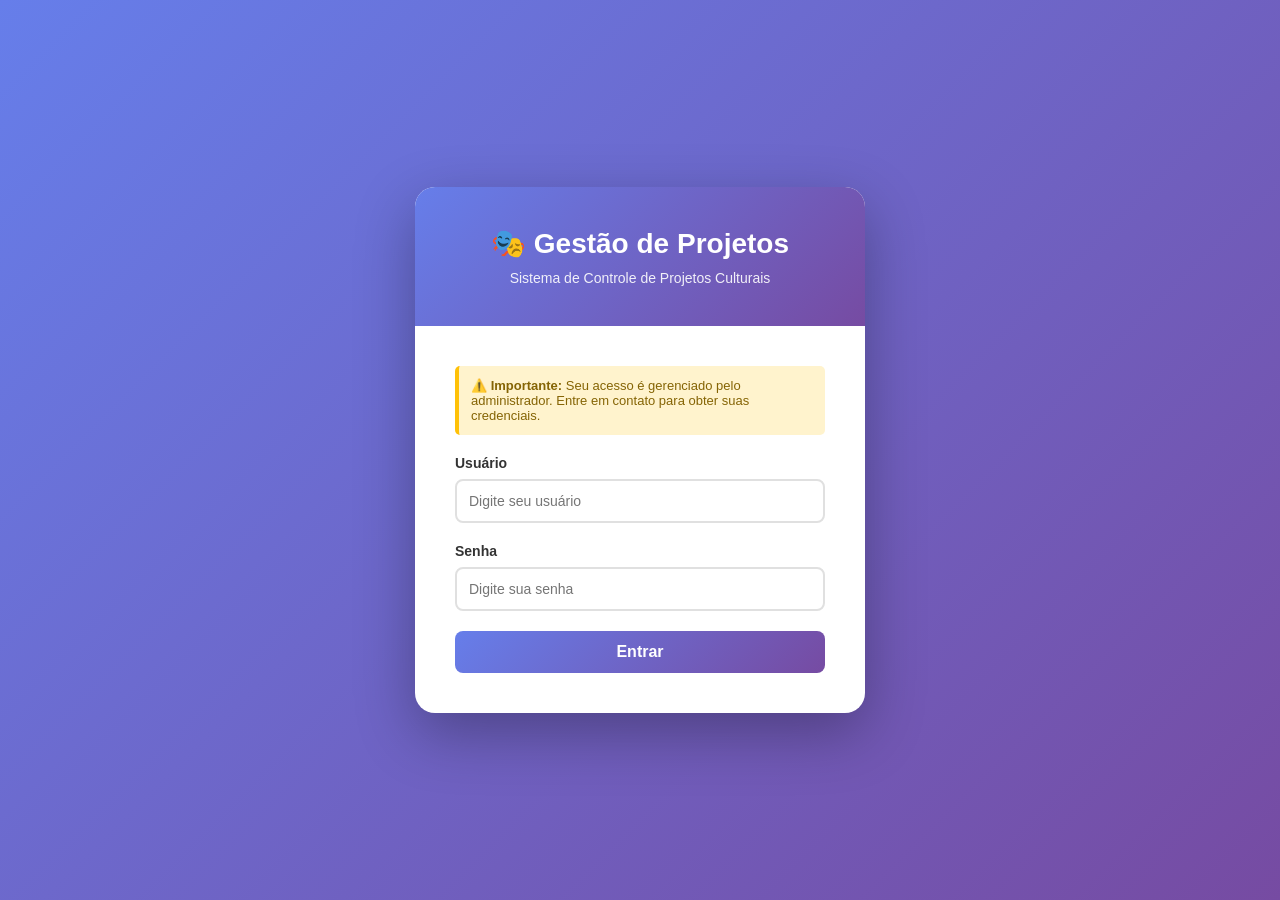
==== commit d68c8c46: "alteração n 6" ====
--- a/index.html
+++ b/index.html
@@ -5,667 +5,105 @@
     <meta name="viewport" content="width=device-width, initial-scale=1.0, user-scalable=yes">
     <title>Gestão de Projetos</title>
     <style>
-        * {
-            margin: 0;
-            padding: 0;
-            box-sizing: border-box;
-        }
-
-        body {
-            font-family: 'Segoe UI', Tahoma, Geneva, Verdana, sans-serif;
-            background: #f0f2f5;
-        }
-
-        .app-container {
-            max-width: 1400px;
-            margin: 0 auto;
-            padding: 20px;
-        }
-
-        .header {
-            background: linear-gradient(135deg, #667eea 0%, #764ba2 100%);
-            color: white;
-            padding: 15px 25px;
-            border-radius: 15px;
-            display: flex;
-            justify-content: space-between;
-            align-items: center;
-            margin-bottom: 25px;
-            box-shadow: 0 4px 15px rgba(0,0,0,0.1);
-        }
-
-        .logo {
-            font-size: 22px;
-            font-weight: bold;
-        }
-
-        .user-info {
-            display: flex;
-            align-items: center;
-            gap: 15px;
-        }
-
-        .logout-btn {
-            background: rgba(255,255,255,0.2);
-            color: white;
-            border: none;
-            padding: 8px 16px;
-            border-radius: 8px;
-            cursor: pointer;
-            transition: all 0.3s;
-        }
-
-        .logout-btn:hover {
-            background: rgba(255,255,255,0.3);
-        }
-
-        .dashboard-header {
-            display: flex;
-            justify-content: space-between;
-            align-items: center;
-            margin-bottom: 20px;
-            flex-wrap: wrap;
-            gap: 15px;
-        }
-
-        .dashboard-header h2 {
-            color: #333;
-        }
-
-        .create-project-btn {
-            background: linear-gradient(135deg, #667eea 0%, #764ba2 100%);
-            color: white;
-            border: none;
-            padding: 10px 20px;
-            border-radius: 8px;
-            cursor: pointer;
-            font-size: 14px;
-            font-weight: bold;
-            transition: transform 0.2s;
-        }
-
-        .create-project-btn:hover {
-            transform: translateY(-2px);
-        }
-
-        .calendar-container {
-            background: white;
-            border-radius: 15px;
-            padding: 20px;
-            margin-bottom: 30px;
-            box-shadow: 0 2px 10px rgba(0,0,0,0.05);
-        }
-
-        .calendar-header {
-            display: flex;
-            justify-content: space-between;
-            align-items: center;
-            margin-bottom: 20px;
-        }
-
-        .calendar-header button {
-            background: #667eea;
-            color: white;
-            border: none;
-            padding: 8px 15px;
-            border-radius: 8px;
-            cursor: pointer;
-        }
-
-        .calendar-grid {
-            display: grid;
-            grid-template-columns: repeat(7, 1fr);
-            gap: 8px;
-        }
-
-        .calendar-day {
-            min-height: 100px;
-            border: 1px solid #e0e0e0;
-            border-radius: 8px;
-            padding: 8px;
-            background: #fafafa;
-        }
-
-        .calendar-day.empty {
-            background: #f5f5f5;
-            border: 1px solid #eee;
-        }
-
-        .day-number {
-            font-weight: bold;
-            margin-bottom: 5px;
-            color: #555;
-        }
-
-        .calendar-event {
-            font-size: 10px;
-            padding: 2px 5px;
-            border-radius: 4px;
-            margin-top: 3px;
-            overflow: hidden;
-            text-overflow: ellipsis;
-            white-space: nowrap;
-            cursor: pointer;
-        }
-
-        .calendar-event.pending {
-            background: #ffc107 !important;
-            color: #333 !important;
-        }
-
-        .calendar-event.completed {
-            background: #28a745 !important;
-            color: white !important;
-        }
-
-        .calendar-event.urgent {
-            background: #dc3545 !important;
-            color: white !important;
-            animation: pulse 1s infinite;
-        }
-
-        @keyframes pulse {
-            0% { opacity: 1; }
-            50% { opacity: 0.6; }
-            100% { opacity: 1; }
-        }
-
-        .projects-section {
-            background: white;
-            border-radius: 15px;
-            padding: 20px;
-            box-shadow: 0 2px 10px rgba(0,0,0,0.05);
-        }
-
-        .projects-section h3 {
-            margin-bottom: 15px;
-            color: #333;
-        }
-
-        .projects-grid {
-            display: grid;
-            grid-template-columns: repeat(auto-fill, minmax(300px, 1fr));
-            gap: 20px;
-        }
-
-        .project-card {
-            background: #f8f9fa;
-            border-radius: 12px;
-            padding: 15px;
-            border-left: 4px solid #667eea;
-            transition: transform 0.2s, box-shadow 0.2s;
-        }
-
-        .project-card:hover {
-            transform: translateY(-3px);
-            box-shadow: 0 5px 20px rgba(0,0,0,0.1);
-        }
-
-        .project-card h4 {
-            color: #333;
-            margin-bottom: 8px;
-        }
-
-        .project-category {
-            color: #667eea;
-            font-size: 12px;
-            margin-bottom: 8px;
-        }
-
-        .project-dates {
-            color: #666;
-            font-size: 12px;
-            margin-bottom: 12px;
-        }
-
-        .project-actions {
-            display: flex;
-            gap: 8px;
-            flex-wrap: wrap;
-        }
-
-        .project-actions button {
-            padding: 5px 10px;
-            border: none;
-            border-radius: 5px;
-            cursor: pointer;
-            font-size: 12px;
-            transition: opacity 0.2s;
-        }
-
+        * { margin: 0; padding: 0; box-sizing: border-box; }
+        body { font-family: 'Segoe UI', Tahoma, Geneva, Verdana, sans-serif; background: #f0f2f5; }
+        .app-container { max-width: 1400px; margin: 0 auto; padding: 20px; }
+        .header { background: linear-gradient(135deg, #667eea 0%, #764ba2 100%); color: white; padding: 15px 25px; border-radius: 15px; display: flex; justify-content: space-between; align-items: center; margin-bottom: 25px; box-shadow: 0 4px 15px rgba(0,0,0,0.1); }
+        .logo { font-size: 22px; font-weight: bold; }
+        .user-info { display: flex; align-items: center; gap: 15px; }
+        .logout-btn { background: rgba(255,255,255,0.2); color: white; border: none; padding: 8px 16px; border-radius: 8px; cursor: pointer; }
+        .logout-btn:hover { background: rgba(255,255,255,0.3); }
+        .dashboard-header { display: flex; justify-content: space-between; align-items: center; margin-bottom: 20px; flex-wrap: wrap; gap: 15px; }
+        .dashboard-header h2 { color: #333; }
+        .create-project-btn { background: linear-gradient(135deg, #667eea 0%, #764ba2 100%); color: white; border: none; padding: 10px 20px; border-radius: 8px; cursor: pointer; font-size: 14px; font-weight: bold; transition: transform 0.2s; }
+        .create-project-btn:hover { transform: translateY(-2px); }
+        .calendar-container { background: white; border-radius: 15px; padding: 20px; margin-bottom: 30px; box-shadow: 0 2px 10px rgba(0,0,0,0.05); }
+        .calendar-header { display: flex; justify-content: space-between; align-items: center; margin-bottom: 20px; }
+        .calendar-header button { background: #667eea; color: white; border: none; padding: 8px 15px; border-radius: 8px; cursor: pointer; }
+        .calendar-grid { display: grid; grid-template-columns: repeat(7, 1fr); gap: 8px; }
+        .calendar-day { min-height: 100px; border: 1px solid #e0e0e0; border-radius: 8px; padding: 8px; background: #fafafa; }
+        .calendar-day.empty { background: #f5f5f5; border: 1px solid #eee; }
+        .day-number { font-weight: bold; margin-bottom: 5px; color: #555; }
+        .calendar-event { font-size: 10px; padding: 2px 5px; border-radius: 4px; margin-top: 3px; overflow: hidden; text-overflow: ellipsis; white-space: nowrap; cursor: pointer; }
+        .calendar-event.pending { background: #ffc107 !important; color: #333 !important; }
+        .calendar-event.completed { background: #28a745 !important; color: white !important; }
+        .calendar-event.urgent { background: #dc3545 !important; color: white !important; animation: pulse 1s infinite; }
+        @keyframes pulse { 0% { opacity: 1; } 50% { opacity: 0.6; } 100% { opacity: 1; } }
+        .projects-section { background: white; border-radius: 15px; padding: 20px; box-shadow: 0 2px 10px rgba(0,0,0,0.05); }
+        .projects-section h3 { margin-bottom: 15px; color: #333; }
+        .projects-grid { display: grid; grid-template-columns: repeat(auto-fill, minmax(300px, 1fr)); gap: 20px; }
+        .project-card { background: #f8f9fa; border-radius: 12px; padding: 15px; border-left: 4px solid #667eea; transition: transform 0.2s, box-shadow 0.2s; }
+        .project-card:hover { transform: translateY(-3px); box-shadow: 0 5px 20px rgba(0,0,0,0.1); }
+        .project-card h4 { color: #333; margin-bottom: 8px; }
+        .project-category { color: #667eea; font-size: 12px; margin-bottom: 8px; }
+        .project-dates { color: #666; font-size: 12px; margin-bottom: 12px; }
+        .project-actions { display: flex; gap: 8px; flex-wrap: wrap; }
+        .project-actions button { padding: 5px 10px; border: none; border-radius: 5px; cursor: pointer; font-size: 12px; }
         .btn-view { background: #17a2b8; color: white; }
+        .btn-print { background: #6c757d; color: white; }
         .btn-edit { background: #ffc107; color: #333; }
         .btn-delete { background: #dc3545; color: white; }
-
-        .no-projects {
-            text-align: center;
-            padding: 40px;
-            color: #999;
-        }
-
-        .modal {
-            display: none;
-            position: fixed;
-            top: 0;
-            left: 0;
-            width: 100%;
-            height: 100%;
-            background: rgba(0,0,0,0.5);
-            z-index: 1000;
-            justify-content: center;
-            align-items: center;
-        }
-
-        .modal-content {
-            background: white;
-            border-radius: 15px;
-            width: 98%;
-            max-width: 1600px;
-            max-height: 90vh;
-            overflow: hidden;
-            display: flex;
-            flex-direction: column;
-        }
-
-        .modal-header {
-            padding: 20px;
-            border-bottom: 1px solid #e0e0e0;
-            display: flex;
-            justify-content: space-between;
-            align-items: center;
-        }
-
-        .close-modal {
-            font-size: 28px;
-            cursor: pointer;
-            color: #999;
-        }
-
-        .close-modal:hover {
-            color: #333;
-        }
-
-        .modal-body {
-            display: flex;
-            flex: 1;
-            overflow: hidden;
-        }
-
-        .modal-sidebar {
-            width: 200px;
-            background: #f8f9fa;
-            border-right: 1px solid #e0e0e0;
-            padding: 15px;
-            overflow-y: auto;
-        }
-
-        .tab {
-            width: 100%;
-            padding: 12px;
-            text-align: left;
-            background: none;
-            border: none;
-            border-radius: 8px;
-            cursor: pointer;
-            margin-bottom: 5px;
-            transition: all 0.2s;
-        }
-
-        .tab:hover {
-            background: #e9ecef;
-        }
-
-        .tab.active {
-            background: #667eea;
-            color: white;
-        }
-
-        .modal-panel {
-            flex: 1;
-            padding: 20px;
-            overflow-y: auto;
-        }
-
-        .tab-content {
-            display: none;
-        }
-
-        .tab-content.active {
-            display: block;
-        }
-
-        .form-section {
-            margin-bottom: 25px;
-        }
-
-        .form-section h3 {
-            color: #667eea;
-            margin-bottom: 15px;
-            padding-bottom: 8px;
-            border-bottom: 2px solid #667eea;
-        }
-
-        .form-group {
-            margin-bottom: 15px;
-        }
-
-        .form-group label {
-            display: block;
-            margin-bottom: 5px;
-            font-weight: 500;
-            color: #555;
-        }
-
-        .form-group input, .form-group select, .form-group textarea {
-            width: 100%;
-            padding: 10px;
-            border: 1px solid #ddd;
-            border-radius: 8px;
-            font-size: 14px;
-        }
-
-        .form-group textarea {
-            resize: vertical;
-        }
-
-        .modal-footer {
-            padding: 15px 20px;
-            border-top: 1px solid #e0e0e0;
-            display: flex;
-            justify-content: flex-end;
-            gap: 10px;
-        }
-
-        .btn-cancel {
-            background: #6c757d;
-            color: white;
-            border: none;
-            padding: 10px 20px;
-            border-radius: 8px;
-            cursor: pointer;
-        }
-
-        .btn-save-main {
-            background: linear-gradient(135deg, #667eea 0%, #764ba2 100%);
-            color: white;
-            border: none;
-            padding: 10px 20px;
-            border-radius: 8px;
-            cursor: pointer;
-        }
-
-        .fase-item {
-            margin-bottom: 20px;
-            border: 1px solid #e0e0e0;
-            border-radius: 10px;
-            overflow: hidden;
-        }
-
-        .fase-header {
-            background: #667eea;
-            color: white;
-            padding: 10px 15px;
-            font-weight: bold;
-        }
-
-        .tarefa-item {
-            display: grid;
-            grid-template-columns: 1.5fr 1fr 1.5fr 1.5fr 1fr 40px;
-            gap: 10px;
-            padding: 10px 15px;
-            border-bottom: 1px solid #eee;
-            align-items: center;
-        }
-
-        .add-task-row {
-            display: grid;
-            grid-template-columns: 1.2fr 0.8fr 1fr 1fr 1fr 80px;
-            gap: 12px;
-            align-items: center;
-        }
-
-        .btn-add-task {
-            background: #28a745;
-            color: white;
-            border: none;
-            padding: 8px;
-            border-radius: 5px;
-            cursor: pointer;
-        }
-
-        .remove-tarefa {
-            background: #dc3545;
-            color: white;
-            border: none;
-            padding: 5px 8px;
-            border-radius: 5px;
-            cursor: pointer;
-        }
-
-        .budget-category {
-            margin-bottom: 20px;
-        }
-
-        .budget-category h4 {
-            background: #667eea;
-            color: white;
-            padding: 10px;
-            border-radius: 8px;
-            margin-bottom: 10px;
-        }
-
-        .budget-table {
-            width: 100%;
-            border-collapse: collapse;
-        }
-
-        .budget-table th, .budget-table td {
-            border: 1px solid #ddd;
-            padding: 8px;
-            text-align: left;
-        }
-
-        .budget-table th {
-            background: #f1f1f1;
-            font-weight: bold;
-        }
-
-        .add-budget-row {
-            display: grid;
-            grid-template-columns: 70px 1.2fr 140px 90px 100px 120px 120px 120px;
-            gap: 8px;
-            align-items: center;
-            margin-top: 15px;
-            padding: 12px;
-            background: #f8f9fa;
-            border-radius: 8px;
-        }
-
-        .add-budget-row input, .add-budget-row select {
-            padding: 8px;
-            border: 1px solid #ddd;
-            border-radius: 5px;
-        }
-        
-        .cronograma-total {
-            margin-top: 25px;
-            padding: 15px;
-            background: #f8f9fa;
-            border-radius: 10px;
-            border: 1px solid #e0e0e0;
-        }
-        
-        .total-summary {
-            display: flex;
-            flex-wrap: wrap;
-            gap: 15px;
-            margin-top: 10px;
-        }
-        
-        .total-card {
-            background: white;
-            border-radius: 10px;
-            padding: 12px 20px;
-            flex: 1;
-            min-width: 120px;
-            text-align: center;
-            box-shadow: 0 1px 3px rgba(0,0,0,0.1);
-        }
-        
-        .total-card span {
-            display: block;
-            font-size: 14px;
-            color: #666;
-            margin-bottom: 5px;
-        }
-        
-        .total-value {
-            font-size: 24px;
-            font-weight: bold;
-            color: #667eea;
-        }
-
-        .episodio-item {
-            background: white;
-            border: 1px solid #ddd;
-            border-radius: 8px;
-            padding: 15px;
-            margin-bottom: 15px;
-        }
-        .episodio-header {
-            display: flex;
-            justify-content: space-between;
-            align-items: center;
-            margin-bottom: 10px;
-            padding-bottom: 10px;
-            border-bottom: 1px solid #eee;
-        }
-        .episodio-title {
-            font-weight: bold;
-            color: #667eea;
-        }
-        .btn-remove-ep {
-            background: #dc3545;
-            color: white;
-            border: none;
-            padding: 5px 10px;
-            border-radius: 5px;
-            cursor: pointer;
-        }
-
-        .personagem-item {
-            background: white;
-            border: 1px solid #ddd;
-            border-radius: 8px;
-            padding: 15px;
-            margin-bottom: 15px;
-        }
-        .personagem-header {
-            display: flex;
-            justify-content: space-between;
-            align-items: center;
-            margin-bottom: 10px;
-            padding-bottom: 10px;
-            border-bottom: 1px solid #eee;
-        }
-        .personagem-name {
-            font-weight: bold;
-            color: #667eea;
-        }
-
-        .foto-item, .comprovante-item {
-            background: #f8f9fa;
-            padding: 10px;
-            margin-bottom: 10px;
-            border-radius: 8px;
-            display: flex;
-            justify-content: space-between;
-            align-items: center;
-        }
-        .foto-item img {
-            width: 60px;
-            height: 60px;
-            object-fit: cover;
-            border-radius: 5px;
-            margin-right: 10px;
-        }
-        .foto-info, .comprovante-info {
-            flex: 1;
-        }
-
-        .notification {
-            position: fixed;
-            bottom: 20px;
-            right: 20px;
-            background: #28a745;
-            color: white;
-            padding: 15px 20px;
-            border-radius: 8px;
-            z-index: 4000;
-            animation: slideIn 0.3s ease;
-            box-shadow: 0 4px 12px rgba(0,0,0,0.15);
-        }
+        .no-projects { text-align: center; padding: 40px; color: #999; }
+        .modal { display: none; position: fixed; top: 0; left: 0; width: 100%; height: 100%; background: rgba(0,0,0,0.5); z-index: 1000; justify-content: center; align-items: center; }
+        .modal-content { background: white; border-radius: 15px; width: 98%; max-width: 1600px; max-height: 90vh; overflow: hidden; display: flex; flex-direction: column; }
+        .modal-header { padding: 20px; border-bottom: 1px solid #e0e0e0; display: flex; justify-content: space-between; align-items: center; }
+        .close-modal { font-size: 28px; cursor: pointer; color: #999; }
+        .close-modal:hover { color: #333; }
+        .modal-body { display: flex; flex: 1; overflow: hidden; }
+        .modal-sidebar { width: 200px; background: #f8f9fa; border-right: 1px solid #e0e0e0; padding: 15px; overflow-y: auto; }
+        .tab { width: 100%; padding: 12px; text-align: left; background: none; border: none; border-radius: 8px; cursor: pointer; margin-bottom: 5px; transition: all 0.2s; }
+        .tab:hover { background: #e9ecef; }
+        .tab.active { background: #667eea; color: white; }
+        .modal-panel { flex: 1; padding: 20px; overflow-y: auto; }
+        .tab-content { display: none; }
+        .tab-content.active { display: block; }
+        .form-section { margin-bottom: 25px; }
+        .form-section h3 { color: #667eea; margin-bottom: 15px; padding-bottom: 8px; border-bottom: 2px solid #667eea; }
+        .form-group { margin-bottom: 15px; }
+        .form-group label { display: block; margin-bottom: 5px; font-weight: 500; color: #555; }
+        .form-group input, .form-group select, .form-group textarea { width: 100%; padding: 10px; border: 1px solid #ddd; border-radius: 8px; font-size: 14px; }
+        .form-group textarea { resize: vertical; }
+        .modal-footer { padding: 15px 20px; border-top: 1px solid #e0e0e0; display: flex; justify-content: flex-end; gap: 10px; }
+        .btn-cancel { background: #6c757d; color: white; border: none; padding: 10px 20px; border-radius: 8px; cursor: pointer; }
+        .btn-save-main { background: linear-gradient(135deg, #667eea 0%, #764ba2 100%); color: white; border: none; padding: 10px 20px; border-radius: 8px; cursor: pointer; }
+        .fase-item { margin-bottom: 20px; border: 1px solid #e0e0e0; border-radius: 10px; overflow: hidden; }
+        .fase-header { background: #667eea; color: white; padding: 10px 15px; font-weight: bold; }
+        .tarefa-item { display: grid; grid-template-columns: 1.5fr 1fr 1.5fr 1.5fr 1fr 40px; gap: 10px; padding: 10px 15px; border-bottom: 1px solid #eee; align-items: center; }
+        .add-task-row { display: grid; grid-template-columns: 1.2fr 0.8fr 1fr 1fr 1fr 80px; gap: 12px; align-items: center; }
+        .btn-add-task { background: #28a745; color: white; border: none; padding: 8px; border-radius: 5px; cursor: pointer; }
+        .remove-tarefa { background: #dc3545; color: white; border: none; padding: 5px 8px; border-radius: 5px; cursor: pointer; }
+        .budget-category { margin-bottom: 20px; }
+        .budget-category h4 { background: #667eea; color: white; padding: 10px; border-radius: 8px; margin-bottom: 10px; }
+        .budget-table { width: 100%; border-collapse: collapse; }
+        .budget-table th, .budget-table td { border: 1px solid #ddd; padding: 8px; text-align: left; }
+        .budget-table th { background: #f1f1f1; font-weight: bold; }
+        .add-budget-row { display: grid; grid-template-columns: 70px 1.2fr 140px 90px 100px 120px 120px 120px; gap: 8px; align-items: center; margin-top: 15px; padding: 12px; background: #f8f9fa; border-radius: 8px; }
+        .add-budget-row input, .add-budget-row select { padding: 8px; border: 1px solid #ddd; border-radius: 5px; }
+        .cronograma-total { margin-top: 25px; padding: 15px; background: #f8f9fa; border-radius: 10px; border: 1px solid #e0e0e0; }
+        .total-summary { display: flex; flex-wrap: wrap; gap: 15px; margin-top: 10px; }
+        .total-card { background: white; border-radius: 10px; padding: 12px 20px; flex: 1; min-width: 120px; text-align: center; box-shadow: 0 1px 3px rgba(0,0,0,0.1); }
+        .total-card span { display: block; font-size: 14px; color: #666; margin-bottom: 5px; }
+        .total-value { font-size: 24px; font-weight: bold; color: #667eea; }
+        .notification { position: fixed; bottom: 20px; right: 20px; background: #28a745; color: white; padding: 15px 20px; border-radius: 8px; z-index: 4000; animation: slideIn 0.3s ease; box-shadow: 0 4px 12px rgba(0,0,0,0.15); }
         .notification.error { background: #dc3545; }
         .notification.info { background: #17a2b8; }
-        @keyframes slideIn {
-            from { transform: translateX(100%); opacity: 0; }
-            to { transform: translateX(0); opacity: 1; }
-        }
-
-        .btn-save {
-            background: linear-gradient(135deg, #667eea 0%, #764ba2 100%);
-            color: white;
-            border: none;
-            padding: 12px 24px;
-            border-radius: 8px;
-            cursor: pointer;
-            font-size: 14px;
-        }
-
-        .btn-add {
-            background: #28a745;
-            color: white;
-            border: none;
-            padding: 10px 20px;
-            border-radius: 8px;
-            cursor: pointer;
-            margin-top: 10px;
-        }
-
-        .header-row {
-            display: grid;
-            grid-template-columns: 1fr 1fr 60px;
-            gap: 15px;
-            margin-bottom: 10px;
-            font-weight: bold;
-            color: #555;
-        }
-
-        .item-row {
-            display: grid;
-            grid-template-columns: 1fr 1fr 60px;
-            gap: 15px;
-            margin-bottom: 15px;
-            align-items: start;
-        }
-
-        .btn-remove {
-            background: #dc3545;
-            color: white;
-            border: none;
-            padding: 8px 12px;
-            border-radius: 6px;
-            cursor: pointer;
-            margin-top: 24px;
-        }
+        @keyframes slideIn { from { transform: translateX(100%); opacity: 0; } to { transform: translateX(0); opacity: 1; } }
+        .btn-add { background: #28a745; color: white; border: none; padding: 10px 20px; border-radius: 8px; cursor: pointer; margin-top: 10px; }
+        .header-row { display: grid; grid-template-columns: 1fr 1fr 60px; gap: 15px; margin-bottom: 10px; font-weight: bold; color: #555; }
+        .item-row { display: grid; grid-template-columns: 1fr 1fr 60px; gap: 15px; margin-bottom: 15px; align-items: start; }
+        .btn-remove { background: #dc3545; color: white; border: none; padding: 8px 12px; border-radius: 6px; cursor: pointer; margin-top: 24px; }
+        .spec-row { display: grid; grid-template-columns: 1fr 1fr; gap: 15px; margin-bottom: 15px; }
+        .spec-field { margin-bottom: 10px; }
+        .spec-field label { display: block; margin-bottom: 5px; font-weight: 500; color: #555; }
+        .view-modal { position: fixed; top: 0; left: 0; width: 100%; height: 100%; background: rgba(0,0,0,0.5); z-index: 5000; display: flex; justify-content: center; align-items: center; }
+        .task-status-modal { position: fixed; top: 0; left: 0; width: 100%; height: 100%; background: rgba(0,0,0,0.5); z-index: 3000; display: flex; justify-content: center; align-items: center; }
     </style>
 </head>
 <body>
-    <script src="login.js"></script>
-    <script>
-        // Proteger a página - redirecionar se não está autenticado
-        protectIndexPage();
-    </script>
+   <script>
+    const currentUser = sessionStorage.getItem('currentUser');
+    if (!currentUser) { window.location.href = 'login.html'; }
+</script>
 
     <div id="appContainer" class="app-container">
         <div class="header">
@@ -675,13 +113,11 @@
                 <button class="logout-btn" onclick="doLogout()">Sair</button>
             </div>
         </div>
-
         <div class="main-content">
             <div class="dashboard-header">
                 <h2>📅 Meus Projetos</h2>
                 <button class="create-project-btn" onclick="openProjectModal()">+ Criar Projeto</button>
             </div>
-
             <div class="calendar-container">
                 <div class="calendar-header">
                     <button onclick="previousMonth()">◀</button>
@@ -690,7 +126,6 @@
                 </div>
                 <div class="calendar-grid" id="calendarGrid"></div>
             </div>
-
             <div class="projects-section">
                 <h3>📋 Projetos Cadastrados</h3>
                 <div class="projects-grid" id="projectsGrid"></div>
@@ -707,220 +142,184 @@
             </div>
             <div class="modal-body">
                 <aside class="modal-sidebar" id="mainSidebar">
-                    <button class="tab active" onclick="switchTab('info')">📋 Informações</button>
-                    <button class="tab" onclick="switchTab('especificacoes')">🎬 Especificações</button>
-                    <button class="tab" onclick="switchTab('cronograma')">📅 Cronograma</button>
-                    <button class="tab" onclick="switchTab('budget')">💰 Orçamento</button>
-                    <button class="tab" onclick="switchTab('comunicacao')">📢 Plano de Divulgação</button>
-                    <button class="tab" onclick="switchTab('relatorios')">📊 Relatórios</button>
+                    <button class="tab active" data-tab="info">📋 Informações</button>
+                    <button class="tab" data-tab="especificacoes">🎬 Especificações</button>
+                    <button class="tab" data-tab="cronograma">📅 Cronograma</button>
+                    <button class="tab" data-tab="budget">💰 Orçamento</button>
+                    <button class="tab" data-tab="comunicacao">📢 Plano de Divulgação</button>
+                    <button class="tab" data-tab="relatorios">📊 Relatórios</button>
                 </aside>
                 <div class="modal-panel">
-                    <!-- Aba INFORMAÇÕES -->
-                    <div id="tabInfo" class="tab-content active">
-                        <div class="form-section">
-                            <h3>Dados Básicos</h3>
-                            <div class="form-group">
-                                <label>Nome do Projeto *</label>
-                                <input type="text" id="projNome" placeholder="Ex: Documentário Amazônia">
-                            </div>
-                            <div class="form-group">
-                                <label>Categoria</label>
-                                <select id="projCategoria">
-                                    <option value="audiovisual">Audiovisual</option>
-                                    <option value="teatro">Teatro</option>
-                                    <option value="musica">Música</option>
-                                    <option value="artes_visuais">Artes Visuais</option>
-                                    <option value="alimentos">Alimentos</option>
-                                    <option value="esportes">Esportes</option>
-                                    <option value="educacao">Educação</option>
-                                    <option value="circo">Circo</option>
-                                </select>
-                            </div>
-                            <div class="form-group">
-                                <label>Data Início</label>
-                                <input type="date" id="projDataInicio">
-                            </div>
-                            <div class="form-group">
-                                <label>Data Término</label>
-                                <input type="date" id="projDataTermino">
-                            </div>
-                        </div>
-                        <div class="form-section">
-                            <h3>Sobre o Projeto</h3>
-                            <div class="form-group">
-                                <label>Objetivo</label>
-                                <textarea id="projObjetivo" rows="2"></textarea>
-                            </div>
-                            <div class="form-group">
-                                <label>Sinopse / Resumo</label>
-                                <textarea id="projSinopse" rows="2"></textarea>
-                            </div>
-                            <div class="form-group">
-                                <label>Público Alvo</label>
-                                <textarea id="projPublico" rows="2"></textarea>
-                            </div>
-                            <div class="form-group">
-                                <label>Justificativa</label>
-                                <textarea id="projJustificativa" rows="2"></textarea>
-                            </div>
-                            <div class="form-group">
-                                <label>Como será realizado</label>
-                                <textarea id="projComoRealizado" rows="2"></textarea>
-                            </div>
-                            <div class="form-group">
-                                <label>Narrativa / Diferenciais</label>
-                                <textarea id="projNarrativa" rows="2"></textarea>
-                            </div>
-                        </div>
-                    </div>
-
-                    <!-- Aba ESPECIFICAÇÕES -->
-                    <div id="tabEspecificacoes" class="tab-content">
-                        <div id="specificationsContainer"></div>
-                    </div>
-
-                    <!-- Aba CRONOGRAMA -->
-                    <div id="tabCronograma" class="tab-content">
-                        <div class="form-section">
-                            <h3>Cronograma por Fases</h3>
-                            <div id="cronogramaContainer"></div>
-                            <div class="form-group">
-                                <label>➕ Adicionar Tarefa</label>
-                                <div class="add-task-row">
-                                    <input type="text" id="novaTarefaNome" placeholder="Nome da tarefa">
-                                    <select id="novaTarefaFase">
-                                        <option value="pre">Pré-Produção</option>
-                                        <option value="prod">Produção</option>
-                                        <option value="pos">Pós-Produção</option>
-                                    </select>
-                                    <input type="text" id="novaTarefaResp" placeholder="Responsável">
-                                    <input type="date" id="novaTarefaDataInicio" placeholder="Data Início">
-                                    <input type="date" id="novaTarefaDataFim" placeholder="Data Fim">
-                                    <button type="button" onclick="addTarefa()" class="btn-add-task">+</button>
-                                </div>
-                            </div>
-                            <div class="cronograma-total">
-                                <h4>📊 Resumo do Cronograma</h4>
-                                <div class="total-summary">
-                                    <div class="total-card">
-                                        <span>📋 Total de Tarefas</span>
-                                        <div class="total-value" id="totalTarefas">0</div>
-                                    </div>
-                                    <div class="total-card">
-                                        <span>⏱️ Total de Dias</span>
-                                        <div class="total-value" id="totalDias">0</div>
-                                    </div>
-                                    <div class="total-card">
-                                        <span>📅 Período Total</span>
-                                        <div class="total-value" id="totalPeriodo">0 dias</div>
-                                    </div>
-                                </div>
-                            </div>
-                        </div>
-                    </div>
-
-                    <!-- Aba ORÇAMENTO -->
-                    <div id="tabBudget" class="tab-content">
-                        <div class="form-section">
-                            <h3>Planilha Orçamentária</h3>
-                            <div id="budgetContainer"></div>
-                            
-                            <div style="margin-top: 20px; border-top: 2px solid #667eea; padding-top: 20px;">
-                                <h4 style="color: #667eea; margin-bottom: 15px;">➕ Adicionar Item</h4>
-                                <div class="add-budget-row">
-                                    <input type="text" id="numeroItem" placeholder="Nº Item" readonly style="background:#f0f0f0;">
-                                    <input type="text" id="descricaoItem" placeholder="Descrição do item">
-                                    <select id="categoriaItem">
-                                        <option value="1. Profissionais da área">1. Profissionais da área</option>
-                                        <option value="2. Prestadores de serviços">2. Prestadores de serviços</option>
-                                        <option value="3. Equipamentos, materiais, estruturas">3. Equipamentos, materiais, estruturas</option>
-                                        <option value="4. Logística">4. Logística</option>
-                                        <option value="5. Divulgação, mídia e comunicação">5. Divulgação, mídia e comunicação</option>
-                                        <option value="6. Ações de acessibilidade">6. Ações de acessibilidade</option>
-                                        <option value="7. Custo Administrativo">7. Custo Administrativo</option>
-                                        <option value="8. Taxas e serviços">8. Taxas e serviços</option>
-                                    </select>
-                                    <input type="number" id="quantidadeItem" placeholder="Quantidade" value="1" min="1">
-                                    <select id="unidadeItem">
-                                        <option value="Dia">Dia</option>
-                                        <option value="Mês">Mês</option>
-                                        <option value="Semana">Semana</option>
-                                        <option value="Cachê">Cachê</option>
-                                        <option value="Projeto">Projeto</option>
-                                        <option value="Item">Item</option>
-                                        <option value="Pacote">Pacote</option>
-                                        <option value="Metro">Metro</option>
-                                        <option value="Unidade">Unidade</option>
-                                        <option value="Hora">Hora</option>
-                                    </select>
-                                    <input type="number" id="qtdUnidade" placeholder="Qtd de unidade" value="1" min="1">
-                                    <input type="number" id="valorUnitario" placeholder="Valor unitário (R$)" step="0.01">
-                                    <input type="number" id="valorTotalItem" placeholder="Valor total" readonly style="background:#f0f0f0;">
-                                    <button type="button" onclick="addBudgetItem()" class="btn-add-task">+</button>
-                                </div>
-                            </div>
-                        </div>
-                    </div>
-
-                    <!-- Aba PLANO DE DIVULGAÇÃO -->
-                    <div id="tabComunicacao" class="tab-content">
-                        <div class="form-section">
-                            <h3>Plano de Divulgação</h3>
-                            
-                            <div class="form-group">
-                                <label>Estratégias de Comunicação</label>
-                                <textarea id="planoEstrategias" rows="3" placeholder="Descreva as estratégias de comunicação..."></textarea>
-                            </div>
-                            
-                            <div class="form-group">
-                                <label>Ações Promocionais para Difusão</label>
-                                <textarea id="planoAcoes" rows="3" placeholder="Ações promocionais..."></textarea>
-                            </div>
-                            
-                            <div class="header-row">
-                                <div>Peças de Divulgação</div>
-                                <div>Especificações Técnicas</div>
-                                <div></div>
-                            </div>
-
-                            <div id="itemsContainer"></div>
-
-                            <div class="button-group">
-                                <button type="button" class="btn-add" onclick="adicionarLinhaDivulgacao()">
-                                    ➕ Adicionar Peça
-                                </button>
-                            </div>
-                            
-                            <div class="action-buttons">
-                                <button type="button" class="btn-save" onclick="saveCurrentProject()">
-                                    💾 Salvar Projeto
-                                </button>
-                            </div>
-                        </div>
+    <!-- Aba INFORMAÇÕES -->
+    <div id="tabInfo" class="tab-content active">
+        <div class="form-section">
+            <h3>Dados Básicos</h3>
+            <div class="form-group"><label>Nome do Projeto *</label><input type="text" id="projNome" placeholder="Ex: Documentário Amazônia"></div>
+            <div class="form-group"><label>Categoria</label><select id="projCategoria" onchange="updateSpecifications()"><option value="audiovisual">Audiovisual</option><option value="teatro">Teatro</option><option value="musica">Música</option><option value="artes_visuais">Artes Visuais</option><option value="alimentos">Alimentos</option><option value="esportes">Esportes</option><option value="educacao">Educação</option><option value="circo">Circo</option></select></div>
+            <div class="form-group"><label>Data Início</label><input type="date" id="projDataInicio"></div>
+            <div class="form-group"><label>Data Término</label><input type="date" id="projDataTermino"></div>
+        </div>
+        <div class="form-section">
+            <h3>Sobre o Projeto</h3>
+            <div class="form-group"><label>Objetivo</label><textarea id="projObjetivo" rows="2"></textarea></div>
+            <div class="form-group"><label>Sinopse / Resumo</label><textarea id="projSinopse" rows="2"></textarea></div>
+            <div class="form-group"><label>Público Alvo</label><textarea id="projPublico" rows="2"></textarea></div>
+            <div class="form-group"><label>Justificativa</label><textarea id="projJustificativa" rows="2"></textarea></div>
+            <div class="form-group"><label>Como será realizado</label><textarea id="projComoRealizado" rows="2"></textarea></div>
+            <div class="form-group"><label>Narrativa / Diferenciais</label><textarea id="projNarrativa" rows="2"></textarea></div>
+        </div>
+        <div class="tab-footer" style="margin-top: 25px; padding-top: 15px; border-top: 1px solid #e0e0e0; display: flex; justify-content: flex-end; gap: 10px;">
+            <button type="button" class="btn-cancel" onclick="closeProjectModal()">Cancelar</button>
+            <button type="button" class="btn-save-main" onclick="saveCurrentProjectAndStay()">💾 Salvar Informações</button>
+        </div>
+    </div>
+
+    <!-- Aba ESPECIFICAÇÕES -->
+    <div id="tabEspecificacoes" class="tab-content">
+        <div id="specificationsContainer"></div>
+        <div class="tab-footer" style="margin-top: 25px; padding-top: 15px; border-top: 1px solid #e0e0e0; display: flex; justify-content: flex-end; gap: 10px;">
+            <button type="button" class="btn-cancel" onclick="closeProjectModal()">Cancelar</button>
+            <button type="button" class="btn-save-main" onclick="saveCurrentProjectAndStay()">💾 Salvar Especificações</button>
+        </div>
+    </div>
+
+    <!-- Aba CRONOGRAMA -->
+    <div id="tabCronograma" class="tab-content">
+        <div class="form-section">
+            <h3>Cronograma por Fases</h3>
+            <div id="cronogramaContainer"></div>
+            <div class="form-group">
+                <label>➕ Adicionar Tarefa</label>
+                <div class="add-task-row">
+                    <input type="text" id="novaTarefaNome" placeholder="Nome da tarefa">
+                    <select id="novaTarefaFase"><option value="pre">Pré-Produção</option><option value="prod">Produção</option><option value="pos">Pós-Produção</option></select>
+                    <input type="text" id="novaTarefaResp" placeholder="Responsável">
+                    <input type="date" id="novaTarefaDataInicio">
+                    <input type="date" id="novaTarefaDataFim">
+                    <button type="button" onclick="addTarefa()" class="btn-add-task">+</button>
+                </div>
+            </div>
+            <div class="cronograma-total">
+                <h4>📊 Resumo do Cronograma</h4>
+                <div class="total-summary">
+                    <div class="total-card"><span>📋 Total de Tarefas</span><div class="total-value" id="totalTarefas">0</div></div>
+                    <div class="total-card"><span>⏱️ Total de Dias</span><div class="total-value" id="totalDias">0</div></div>
+                    <div class="total-card"><span>📅 Período Total</span><div class="total-value" id="totalPeriodo">0 dias</div></div>
+                </div>
+            </div>
+        </div>
+        <div class="tab-footer" style="margin-top: 25px; padding-top: 15px; border-top: 1px solid #e0e0e0; display: flex; justify-content: flex-end; gap: 10px;">
+            <button type="button" class="btn-cancel" onclick="closeProjectModal()">Cancelar</button>
+            <button type="button" class="btn-save-main" onclick="saveCurrentProjectAndStay()">💾 Salvar Cronograma</button>
+        </div>
+    </div>
+
+    <!-- Aba ORÇAMENTO -->
+    <div id="tabBudget" class="tab-content">
+        <div class="form-section">
+            <h3>Planilha Orçamentária</h3>
+            <div id="budgetContainer"></div>
+            <div style="margin-top:20px; border-top:2px solid #667eea; padding-top:20px;">
+                <h4 style="color:#667eea;">➕ Adicionar Item</h4>
+                <div class="add-budget-row">
+                    <input type="text" id="numeroItem" readonly style="background:#f0f0f0;">
+                    <input type="text" id="descricaoItem" placeholder="Descrição">
+                    <select id="categoriaItem"><option value="1. Profissionais da área">1. Profissionais</option><option value="2. Prestadores de serviços">2. Prestadores</option><option value="3. Equipamentos">3. Equipamentos</option><option value="4. Logística">4. Logística</option><option value="5. Divulgação">5. Divulgação</option><option value="6. Acessibilidade">6. Acessibilidade</option><option value="7. Custo Adm">7. Custo Adm</option><option value="8. Taxas">8. Taxas</option></select>
+                    <input type="number" id="quantidadeItem" placeholder="Qtd" value="1" min="1">
+                    <select id="unidadeItem"><option value="Dia">Dia</option><option value="Mês">Mês</option><option value="Unidade">Unidade</option><option value="Hora">Hora</option></select>
+                    <input type="number" id="qtdUnidade" value="1" min="1">
+                    <input type="number" id="valorUnitario" placeholder="Valor unitário" step="0.01">
+                    <input type="number" id="valorTotalItem" readonly style="background:#f0f0f0;">
+                    <button type="button" onclick="addBudgetItem()" class="btn-add-task">+</button>
+                </div>
+            </div>
+        </div>
+        <div class="tab-footer" style="margin-top: 25px; padding-top: 15px; border-top: 1px solid #e0e0e0; display: flex; justify-content: flex-end; gap: 10px;">
+            <button type="button" class="btn-cancel" onclick="closeProjectModal()">Cancelar</button>
+            <button type="button" class="btn-save-main" onclick="saveCurrentProjectAndStay()">💾 Salvar Orçamento</button>
+        </div>
+    </div>
+
+    <!-- Aba PLANO DE DIVULGAÇÃO -->
+    <div id="tabComunicacao" class="tab-content">
+        <div class="form-section">
+            <h3>📢 Plano de Divulgação</h3>
+            <div class="form-group"><label>📝 Estratégias de Comunicação</label><textarea id="planoEstrategias" rows="4" placeholder="Descreva as estratégias de comunicação..."></textarea></div>
+            <div class="form-group"><label>🎯 Ações Promocionais</label><textarea id="planoAcoes" rows="4" placeholder="Descreva as ações promocionais..."></textarea></div>
+            <div style="margin-top:25px;">
+                <h4 style="color:#667eea;">📌 Peças de Divulgação</h4>
+                <div class="header-row"><div>Peça</div><div>Especificações Técnicas</div><div></div></div>
+                <div id="itemsContainer"></div>
+                <button type="button" class="btn-add" onclick="adicionarLinhaDivulgacao()">➕ Adicionar Peça</button>
+            </div>
+            <div style="margin-top:30px;">
+                <h4 style="color:#667eea;">📎 Anexos</h4>
+                <div id="anexosContainer"></div>
+                <button type="button" class="btn-add" onclick="adicionarLinhaAnexo()">📎 Adicionar Anexo</button>
+            </div>
+        </div>
+        <div class="tab-footer" style="margin-top: 25px; padding-top: 15px; border-top: 1px solid #e0e0e0; display: flex; justify-content: flex-end; gap: 10px;">
+            <button type="button" class="btn-cancel" onclick="closeProjectModal()">Cancelar</button>
+            <button type="button" class="btn-save-main" onclick="saveCurrentProjectAndStay()">💾 Salvar Divulgação</button>
+        </div>
+    </div>
+
+    <!-- Aba RELATÓRIO DE EXECUÇÃO -->
+    <div id="tabRelatorios" class="tab-content">
+        <div class="form-section">
+            <h3>📝 RELATÓRIO DE EXECUÇÃO</h3>
+            <div class="form-group">
+                <label>Descrição do que foi realizado no projeto:</label>
+                <textarea id="relatorioExecucao" rows="6" placeholder="Descreva detalhadamente tudo o que foi realizado no projeto..."></textarea>
+            </div>
+            <div style="margin-top: 20px;">
+                <h4 style="color: #667eea; margin-bottom: 15px;">📸 FOTOS DO PROJETO</h4>
+                <div id="fotosProjetoContainer"></div>
+                <button type="button" class="btn-add" onclick="adicionarFotoProjeto()" style="margin-top: 10px;">📷 + Adicionar Foto</button>
+            </div>
+        </div>
+        <div class="form-section" style="margin-top: 30px;">
+            <h3>💰 PRESTAÇÃO DE CONTAS</h3>
+            <div id="prestacaoContasContainer">
+                <table style="width:100%; border-collapse: collapse; margin-bottom: 20px;">
+                    <thead>
+                        <tr style="background: #667eea; color: white;">
+                            <th style="padding: 10px; text-align: left;">Descrição do Gasto</th>
+                            <th style="padding: 10px; text-align: left;">Valor (R$)</th>
+                            <th style="padding: 10px; text-align: left;">Forma de Pagamento</th>
+                            <th style="padding: 10px; text-align: left;">Estabelecimento</th>
+                            <th style="padding: 10px; text-align: left;">Comprovante</th>
+                            <th style="padding: 10px; text-align: center;">Ações</th>
+                        </tr>
+                    </thead>
+                    <tbody id="prestacaoTbody"></tbody>
+                </table>
+            </div>
+            <div style="background: #f8f9fa; padding: 20px; border-radius: 10px; margin-top: 15px;">
+                <div style="display: flex; justify-content: space-between; align-items: center; flex-wrap: wrap; gap: 15px;">
+                    <button type="button" class="btn-add" onclick="adicionarGastoPrestacao()" style="margin: 0;">➕ Adicionar Gasto</button>
+                    <div style="font-size: 20px; font-weight: bold;">
+                        💰 TOTAL GASTO: <span id="totalGastos" style="color: #28a745; font-size: 24px;">R$ 0,00</span>
                     </div>
                 </div>
             </div>
-            <div class="modal-footer">
-                <button type="button" class="btn-cancel" onclick="closeProjectModal()">Cancelar</button>
-                <button type="button" class="btn-save-main" onclick="saveCurrentProject()">Salvar Projeto</button>
-            </div>
+        </div>
+        <div class="tab-footer" style="margin-top: 25px; padding-top: 15px; border-top: 1px solid #e0e0e0; display: flex; justify-content: flex-end; gap: 10px;">
+            <button type="button" class="btn-cancel" onclick="closeProjectModal()">Cancelar</button>
+            <button type="button" class="btn-save-main" onclick="saveCurrentProjectAndStay()">💾 Salvar Relatório</button>
+            <button type="button" class="btn-save-main" onclick="imprimirRelatorioExecucao()" style="background: #17a2b8;">🖨️ Imprimir Relatório</button>
         </div>
     </div>
-
-    <script src="auth.js"></script>
+</div>
+
     <script>
         // ========== VARIÁVEIS GLOBAIS ==========
         let currentProjectId = null;
         let itemCount = 0;
-        
         let tarefasData = { pre: [], prod: [], pos: [] };
         let budgetItems = [];
         
-        const opcoesPecas = [
-            "Redes Sociais", "Anúncios Google ADS", "Audiovisual", "Cartazes",
-            "Banners", "Telão de LED", "Outdoor", "Panfletos", "Rádio",
-            "TV", "Mídia Impressa", "E-mail Marketing"
-        ];
+        const opcoesPecas = ["Redes Sociais", "Anúncios Google ADS", "Audiovisual", "Cartazes", "Banners", "Telão de LED", "Outdoor", "Panfletos", "Rádio", "TV", "Mídia Impressa", "E-mail Marketing"];
         
         const generosPorCategoria = {
             'audiovisual': ['Suspense', 'Drama', 'Comédia', 'Documentário', 'Terror', 'Ação', 'Aventura', 'Ficção Científica', 'Romance', 'Animação', 'Fantasia', 'Policial', 'Musical', 'Biografia'],
@@ -934,673 +333,533 @@
         };
         
         const formatosAudiovisual = ['Série', 'Longa-metragem', 'Curta-metragem', 'Novela', 'Reality Show', 'Documentário', 'Minissérie', 'Programa de TV', 'Videoclipe', 'Animação', 'Propaganda', 'Conteúdo para Web'];
-        
-        // ========== FUNÇÕES DE CALENDÁRIO ==========
+
+        // ========== FUNÇÕES DE UTILIDADE ==========
+        function showNotification(message, type) {
+            const notification = document.createElement('div');
+            notification.className = `notification ${type || 'success'}`;
+            notification.innerHTML = message;
+            document.body.appendChild(notification);
+            setTimeout(() => notification.remove(), 3000);
+        }
+        
+        function escapeHtml(str) { if (!str) return ''; return str.replace(/[&<>]/g, m => ({ '&': '&amp;', '<': '&lt;', '>': '&gt;' }[m])); }
+        function formatarMoedaBrasileira(valor) { return valor.toLocaleString('pt-BR', { minimumFractionDigits: 2, maximumFractionDigits: 2 }); }
+
+        // ========== CALENDÁRIO ==========
         let currentDate = new Date();
-
-        function renderCalendar() {
-            const year = currentDate.getFullYear();
-            const month = currentDate.getMonth();
+        
+    function renderCalendar() {
+    const year = currentDate.getFullYear(), month = currentDate.getMonth();
+    const monthYearElem = document.getElementById('monthYear');
+    if (monthYearElem) monthYearElem.textContent = `${currentDate.toLocaleString('pt-BR', { month: 'long' })} ${year}`;
+    const firstDay = new Date(year, month, 1);
+    const startDay = firstDay.getDay();
+    const daysInMonth = new Date(year, month + 1, 0).getDate();
+    let projects = JSON.parse(localStorage.getItem('cultureProjects') || '[]');
+    let todasTarefasPorDia = [];
+    
+    projects.forEach(project => {
+        if (project.cronograma) {
+            Object.values(project.cronograma).forEach(faseTarefas => {
+                faseTarefas.forEach(tarefa => {
+                    if (tarefa.dataInicio && tarefa.dataFim) {
+                        // CORREÇÃO: Criar datas corretamente com horário UTC para evitar problemas de fuso
+                        const startDate = new Date(tarefa.dataInicio + 'T00:00:00');
+                        const endDate = new Date(tarefa.dataFim + 'T00:00:00');
+                        const currentDateLoop = new Date(startDate);
+                        
+                        while (currentDateLoop <= endDate) {
+                            const dataStr = `${currentDateLoop.getFullYear()}-${String(currentDateLoop.getMonth()+1).padStart(2,'0')}-${String(currentDateLoop.getDate()).padStart(2,'0')}`;
+                            let statusDia = tarefa.status;
+                            if (tarefa.statusPorDia && tarefa.statusPorDia[dataStr]) statusDia = tarefa.statusPorDia[dataStr];
+                            todasTarefasPorDia.push({ 
+                                id: `${project.id}_${tarefa.nome}_${dataStr}`, 
+                                projectId: project.id, 
+                                projectNome: project.nome, 
+                                nome: tarefa.nome, 
+                                data: dataStr, 
+                                dataInicio: tarefa.dataInicio, 
+                                dataFim: tarefa.dataFim, 
+                                status: statusDia 
+                            });
+                            currentDateLoop.setDate(currentDateLoop.getDate() + 1);
+                        }
+                    }
+                });
+            });
+        }
+    });
+    
+    let gridHtml = '';
+    for (let i = 0; i < startDay; i++) gridHtml += '<div class="calendar-day empty"></div>';
+    for (let day = 1; day <= daysInMonth; day++) {
+        const dateStr = `${year}-${String(month+1).padStart(2,'0')}-${String(day).padStart(2,'0')}`;
+        const currentDateObj = new Date(year, month, day);
+        const tarefasNestaData = todasTarefasPorDia.filter(t => t.data === dateStr);
+        const dayProjects = projects.filter(p => { 
+            if (!p.dataInicio || !p.dataTermino) return false; 
+            const dataAtual = new Date(dateStr + 'T00:00:00'); 
+            const dataInicioProj = new Date(p.dataInicio + 'T00:00:00');
+            const dataFimProj = new Date(p.dataTermino + 'T00:00:00');
+            return dataAtual >= dataInicioProj && dataAtual <= dataFimProj; 
+        });
+        
+        gridHtml += `<div class="calendar-day"><div class="day-number">${day}</div>`;
+        
+        tarefasNestaData.forEach(t => {
+            const dataFimTarefa = new Date(t.dataFim + 'T00:00:00');
+            const diasRestantes = Math.ceil((dataFimTarefa - currentDateObj) / (1000*60*60*24));
+            const isUrgent = t.status !== 'completed' && diasRestantes <= 6 && diasRestantes >= 0;
+            let statusClass = '', statusIcon = '';
+            if (t.status === 'completed') { statusClass = 'completed'; statusIcon = '✅'; }
+            else if (isUrgent) { statusClass = 'urgent'; statusIcon = '🔴'; }
+            else { statusClass = 'pending'; statusIcon = '⏳'; }
+            gridHtml += `<div class="calendar-event ${statusClass}" onclick="toggleTaskStatusByDay('${t.id}', ${t.projectId}, '${escapeHtml(t.nome)}', '${t.status}', '${t.data}', '${t.dataInicio}', '${t.dataFim}')" title="${escapeHtml(t.projectNome)}: ${escapeHtml(t.nome)}">${statusIcon} ${escapeHtml(t.nome.substring(0,12))}</div>`;
+        });
+        
+        const coresProjetos = ['#667eea', '#28a745', '#dc3545', '#fd7e14', '#6f42c1', '#20c997'];
+        dayProjects.forEach(p => { const cor = coresProjetos[p.id % coresProjetos.length]; gridHtml += `<div class="calendar-event" style="background:${cor}; color:white; margin-bottom:2px;" title="${escapeHtml(p.nome)}">📌 ${escapeHtml(p.nome.substring(0,15))}</div>`; });
+        gridHtml += `</div>`;
+    }
+    const calendarGrid = document.getElementById('calendarGrid');
+    if (calendarGrid) calendarGrid.innerHTML = gridHtml;
+}
+function previousMonth() { 
+    currentDate.setMonth(currentDate.getMonth() - 1); 
+    renderCalendar(); 
+}
+
+function nextMonth() { 
+    currentDate.setMonth(currentDate.getMonth() + 1); 
+    renderCalendar(); 
+}
+        // ========== ESPECIFICAÇÕES (somente por categoria) ==========
+   function updateSpecifications() {
+    const categoria = document.getElementById('projCategoria')?.value;
+    const container = document.getElementById('specificationsContainer');
+    if (!container) return;
+    if (!categoria) { container.innerHTML = '<p style="color:#999;">Selecione uma categoria</p>'; return; }
+    
+    let html = `<div class="form-section">
+        <h3>🎭 Gênero / Estilo</h3>
+        <div class="form-group">
+            <label>Gênero:</label>
+            <select id="projGenero" style="width:100%; padding:10px; border:1px solid #ddd; border-radius:8px;">
+                <option value="">Selecione um gênero...</option>
+                ${(generosPorCategoria[categoria] || []).map(g => `<option value="${g}">${g}</option>`).join('')}
+            </select>
+        </div>
+    </div>`;
+    
+    if (categoria === 'audiovisual') {
+        html += `
+        <!-- BÍBLIA DO PROJETO -->
+        <div class="form-section">
+            <h3>📖 BÍBLIA DO PROJETO</h3>
             
-            const monthYearElem = document.getElementById('monthYear');
-            if (monthYearElem) {
-                monthYearElem.textContent = `${currentDate.toLocaleString('pt-BR', { month: 'long' })} ${year}`;
-            }
+            <div class="form-group">
+                <label>Premissa:</label>
+                <textarea id="projPremissa" rows="3" placeholder="Descreva a premissa do projeto..." style="width:100%; padding:10px; border:1px solid #ddd; border-radius:8px;"></textarea>
+            </div>
             
-            const firstDay = new Date(year, month, 1);
-            const startDay = firstDay.getDay();
-            const daysInMonth = new Date(year, month + 1, 0).getDate();
+            <div class="form-group">
+                <label>Logline:</label>
+                <textarea id="projLogline" rows="2" placeholder="Frases curtas que resumem a história..." style="width:100%; padding:10px; border:1px solid #ddd; border-radius:8px;"></textarea>
+            </div>
             
-            let projects = JSON.parse(localStorage.getItem('cultureProjects') || '[]');
+            <div class="form-group">
+                <label>Sinopse Curta:</label>
+                <textarea id="projSinopseCurta" rows="3" placeholder="Sinopse resumida do projeto..." style="width:100%; padding:10px; border:1px solid #ddd; border-radius:8px;"></textarea>
+            </div>
             
-            let todasTarefasPorDia = [];
-            projects.forEach(project => {
-                if (project.cronograma) {
-                    Object.values(project.cronograma).forEach(faseTarefas => {
-                        faseTarefas.forEach(tarefa => {
-                            if (tarefa.dataInicio && tarefa.dataFim) {
-                                const startDate = new Date(tarefa.dataInicio);
-                                const endDate = new Date(tarefa.dataFim);
-                                const currentDateLoop = new Date(startDate);
-                                
-                                while (currentDateLoop <= endDate) {
-                                    const ano = currentDateLoop.getFullYear();
-                                    const mes = String(currentDateLoop.getMonth() + 1).padStart(2, '0');
-                                    const dia = String(currentDateLoop.getDate()).padStart(2, '0');
-                                    const dataStr = `${ano}-${mes}-${dia}`;
-                                    const uniqueId = `${project.id}_${tarefa.nome.replace(/\s/g, '_')}_${dataStr}`;
-                                    let statusDia = tarefa.status;
-                                    if (tarefa.statusPorDia && tarefa.statusPorDia[dataStr]) {
-                                        statusDia = tarefa.statusPorDia[dataStr];
-                                    }
-                                    
-                                    todasTarefasPorDia.push({
-                                        id: uniqueId,
-                                        projectId: project.id,
-                                        projectNome: project.nome,
-                                        nome: tarefa.nome,
-                                        data: dataStr,
-                                        dataInicio: tarefa.dataInicio,
-                                        dataFim: tarefa.dataFim,
-                                        status: statusDia,
-                                        responsavel: tarefa.responsavel
-                                    });
-                                    
-                                    currentDateLoop.setDate(currentDateLoop.getDate() + 1);
-                                }
-                            }
-                        });
-                    });
+            <div class="form-group">
+                <label>Arco do Protagonista:</label>
+                <textarea id="projArcoProtagonista" rows="3" placeholder="Descreva a jornada do protagonista..." style="width:100%; padding:10px; border:1px solid #ddd; border-radius:8px;"></textarea>
+            </div>
+            
+            <div class="form-group">
+                <label>Ideia Inicial:</label>
+                <textarea id="projIdeiaInicial" rows="3" placeholder="Como surgiu a ideia do projeto..." style="width:100%; padding:10px; border:1px solid #ddd; border-radius:8px;"></textarea>
+            </div>
+            
+            <div class="form-group">
+                <label>Pontos Fortes da Proposta:</label>
+                <div id="pontosFortesContainer"></div>
+                <button type="button" class="btn-add" onclick="adicionarPontoForte()" style="margin-top:10px;">➕ Adicionar Ponto Forte</button>
+            </div>
+            
+            <div class="form-group">
+                <label>Abordagem Estética:</label>
+                <textarea id="projAbordagemEstetica" rows="3" placeholder="Descreva a abordagem estética do projeto..." style="width:100%; padding:10px; border:1px solid #ddd; border-radius:8px;"></textarea>
+            </div>
+            
+            <div class="form-group">
+                <label>Referência Narrativa:</label>
+                <textarea id="projReferenciaNarrativa" rows="3" placeholder="Referências narrativas..." style="width:100%; padding:10px; border:1px solid #ddd; border-radius:8px;"></textarea>
+            </div>
+            
+            <div class="form-group">
+                <label>Referência Estética:</label>
+                <textarea id="projReferenciaEstetica" rows="3" placeholder="Referências estéticas..." style="width:100%; padding:10px; border:1px solid #ddd; border-radius:8px;"></textarea>
+            </div>
+            
+            <div class="form-group">
+                <label>Conceito:</label>
+                <textarea id="projConceito" rows="3" placeholder="Conceito central do projeto..." style="width:100%; padding:10px; border:1px solid #ddd; border-radius:8px;"></textarea>
+            </div>
+            
+            <div class="form-group">
+                <label>Resumo dos Episódios:</label>
+                <textarea id="projResumoEpisodios" rows="4" placeholder="Resumo geral dos episódios..." style="width:100%; padding:10px; border:1px solid #ddd; border-radius:8px;"></textarea>
+            </div>
+            
+            <div class="form-group">
+                <label>Sinopse dos Episódios:</label>
+                <div id="sinopsesEpisodiosContainer"></div>
+                <button type="button" class="btn-add" onclick="adicionarSinopseEpisodio()" style="margin-top:10px;">➕ Adicionar Episódio</button>
+            </div>
+            
+            <div class="form-group">
+                <label>Personagens:</label>
+                <div id="personagensContainer"></div>
+                <button type="button" class="btn-add" onclick="adicionarPersonagem()" style="margin-top:10px;">➕ Adicionar Personagem</button>
+            </div>
+            
+            <div class="form-group">
+                <label>Descrição dos Personagens:</label>
+                <div id="descricaoPersonagensContainer"></div>
+                <button type="button" class="btn-add" onclick="adicionarDescricaoPersonagem()" style="margin-top:10px;">➕ Adicionar Descrição</button>
+            </div>
+            
+            <div class="form-group">
+                <label>Perfil dos Personagens (Interno e Externo):</label>
+                <div id="perfilPersonagensContainer"></div>
+                <button type="button" class="btn-add" onclick="adicionarPerfilPersonagem()" style="margin-top:10px;">➕ Adicionar Perfil</button>
+            </div>
+            
+            <div class="form-group">
+                <label>Participações:</label>
+                <textarea id="projParticipacoes" rows="3" placeholder="Participações especiais, elenco convidado..." style="width:100%; padding:10px; border:1px solid #ddd; border-radius:8px;"></textarea>
+            </div>
+            
+            <div class="form-group">
+                <label>Locações Previstas:</label>
+                <div id="locacoesContainer"></div>
+                <button type="button" class="btn-add" onclick="adicionarLocacao()" style="margin-top:10px;">➕ Adicionar Locação</button>
+            </div>
+        </div>
+        
+        <!-- Especificações Técnicas -->
+        <div class="form-section">
+            <h3>🎬 Especificações Técnicas</h3>
+            <div class="form-group">
+                <label>Formato:</label>
+                <select id="projFormato" style="width:100%; padding:10px; border:1px solid #ddd; border-radius:8px;">
+                    <option value="">Selecione...</option>
+                    ${formatosAudiovisual.map(f => `<option value="${f}">${f}</option>`).join('')}
+                </select>
+            </div>
+            <div class="form-group">
+                <label>Tom / Estilo:</label>
+                <input type="text" id="projTom" placeholder="Ex: Sombrio, Leve..." style="width:100%; padding:10px; border:1px solid #ddd; border-radius:8px;">
+            </div>
+            <div class="form-group">
+                <label>Nº Episódios:</label>
+                <input type="number" id="projEpisodios" style="width:100%; padding:10px; border:1px solid #ddd; border-radius:8px;">
+            </div>
+            <div class="form-group">
+                <label>Duração por Episódio (min):</label>
+                <input type="number" id="projDuracaoEp" style="width:100%; padding:10px; border:1px solid #ddd; border-radius:8px;">
+            </div>
+            <div class="form-group">
+                <label>Temporadas:</label>
+                <select id="projTemporadas" style="width:100%; padding:10px; border:1px solid #ddd; border-radius:8px;">
+                    <option value="1">1ª Temporada</option>
+                    <option value="2">2ª Temporada</option>
+                    <option value="3">3ª Temporada</option>
+                    <option value="4">4ª Temporada</option>
+                    <option value="5">5ª Temporada</option>
+                </select>
+            </div>
+        </div>`;
+    }
+    
+    // Outras categorias...
+    if (categoria === 'teatro') {
+        html += `<div class="form-section"><h3>🎭 Especificações Teatrais</h3>
+            <div class="form-group"><label>Tipo:</label><select id="projTipoTeatro" style="width:100%; padding:10px;"><option value="">Selecione...</option><option value="profissional">Profissional</option><option value="amador">Amador</option><option value="infantil">Infantil</option><option value="rua">Teatro de Rua</option></select></div>
+            <div class="form-group"><label>Duração (min):</label><input type="number" id="projDuracaoTeatro" style="width:100%; padding:10px;"></div>
+            <div class="form-group"><label>Nº Atores:</label><input type="number" id="projNumAtores" style="width:100%; padding:10px;"></div>
+        </div>`;
+    }
+    if (categoria === 'musica') {
+        html += `<div class="form-section"><h3>🎵 Especificações Musicais</h3>
+            <div class="form-group"><label>Tipo:</label><select id="projTipoMusica" style="width:100%; padding:10px;"><option value="">Selecione...</option><option value="show">Show ao vivo</option><option value="festival">Festival</option><option value="grabacao">Gravação</option><option value="turnê">Turnê</option></select></div>
+            <div class="form-group"><label>Nº Músicas:</label><input type="number" id="projNumMusicas" style="width:100%; padding:10px;"></div>
+            <div class="form-group"><label>Duração (min):</label><input type="number" id="projDuracaoShow" style="width:100%; padding:10px;"></div>
+        </div>`;
+    }
+    if (categoria === 'circo') {
+        html += `<div class="form-section"><h3>🎪 Especificações Circenses</h3>
+            <div class="form-group"><label>Modalidade:</label><select id="projModalidadeCirco" style="width:100%; padding:10px;"><option value="">Selecione...</option><option value="palhaco">Palhaçaria</option><option value="acrobata">Acrobacia</option><option value="malabarista">Malabarismo</option><option value="magico">Mágica</option><option value="trapezio">Trapézio</option></select></div>
+            <div class="form-group"><label>Duração (min):</label><input type="number" id="projDuracaoCirco" style="width:100%; padding:10px;"></div>
+            <div class="form-group"><label>Nº Artistas:</label><input type="number" id="projNumArtistas" style="width:100%; padding:10px;"></div>
+        </div>`;
+    }
+    
+    container.innerHTML = html;
+}
+       function getSpecificationsData() {
+    const categoria = document.getElementById('projCategoria')?.value;
+    const specs = { genero: document.getElementById('projGenero')?.value || '' };
+    
+    if (categoria === 'audiovisual') {
+        specs.premissa = document.getElementById('projPremissa')?.value || '';
+        specs.logline = document.getElementById('projLogline')?.value || '';
+        specs.sinopseCurta = document.getElementById('projSinopseCurta')?.value || '';
+        specs.arcoProtagonista = document.getElementById('projArcoProtagonista')?.value || '';
+        specs.ideiaInicial = document.getElementById('projIdeiaInicial')?.value || '';
+        specs.pontosFortes = getPontosFortes();
+        specs.abordagemEstetica = document.getElementById('projAbordagemEstetica')?.value || '';
+        specs.referenciaNarrativa = document.getElementById('projReferenciaNarrativa')?.value || '';
+        specs.referenciaEstetica = document.getElementById('projReferenciaEstetica')?.value || '';
+        specs.conceito = document.getElementById('projConceito')?.value || '';
+        specs.resumoEpisodios = document.getElementById('projResumoEpisodios')?.value || '';
+        specs.sinopsesEpisodios = getSinopsesEpisodios();
+        specs.personagens = getPersonagens();
+        specs.descricoesPersonagens = getDescricoesPersonagens();
+        specs.perfisPersonagens = getPerfisPersonagens();
+        specs.participacoes = document.getElementById('projParticipacoes')?.value || '';
+        specs.locacoes = getLocacoes();
+        specs.formato = document.getElementById('projFormato')?.value || '';
+        specs.tom = document.getElementById('projTom')?.value || '';
+        specs.episodios = document.getElementById('projEpisodios')?.value || '';
+        specs.duracaoEp = document.getElementById('projDuracaoEp')?.value || '';
+        specs.temporadas = document.getElementById('projTemporadas')?.value || '';
+    }
+    if (categoria === 'teatro') {
+        specs.tipoTeatro = document.getElementById('projTipoTeatro')?.value || '';
+        specs.duracaoTeatro = document.getElementById('projDuracaoTeatro')?.value || '';
+        specs.numAtores = document.getElementById('projNumAtores')?.value || '';
+    }
+    if (categoria === 'musica') {
+        specs.tipoMusica = document.getElementById('projTipoMusica')?.value || '';
+        specs.numMusicas = document.getElementById('projNumMusicas')?.value || '';
+        specs.duracaoShow = document.getElementById('projDuracaoShow')?.value || '';
+    }
+    if (categoria === 'circo') {
+        specs.modalidadeCirco = document.getElementById('projModalidadeCirco')?.value || '';
+        specs.duracaoCirco = document.getElementById('projDuracaoCirco')?.value || '';
+        specs.numArtistas = document.getElementById('projNumArtistas')?.value || '';
+    }
+    return specs;
+}
+
+function loadSpecificationsData(project) {
+    if (!project?.especificacoes) return;
+    const s = project.especificacoes;
+    if (document.getElementById('projGenero')) document.getElementById('projGenero').value = s.genero || '';
+    
+    // Audiovisual
+    if (document.getElementById('projPremissa')) document.getElementById('projPremissa').value = s.premissa || '';
+    if (document.getElementById('projLogline')) document.getElementById('projLogline').value = s.logline || '';
+    if (document.getElementById('projSinopseCurta')) document.getElementById('projSinopseCurta').value = s.sinopseCurta || '';
+    if (document.getElementById('projArcoProtagonista')) document.getElementById('projArcoProtagonista').value = s.arcoProtagonista || '';
+    if (document.getElementById('projIdeiaInicial')) document.getElementById('projIdeiaInicial').value = s.ideiaInicial || '';
+    if (document.getElementById('projAbordagemEstetica')) document.getElementById('projAbordagemEstetica').value = s.abordagemEstetica || '';
+    if (document.getElementById('projReferenciaNarrativa')) document.getElementById('projReferenciaNarrativa').value = s.referenciaNarrativa || '';
+    if (document.getElementById('projReferenciaEstetica')) document.getElementById('projReferenciaEstetica').value = s.referenciaEstetica || '';
+    if (document.getElementById('projConceito')) document.getElementById('projConceito').value = s.conceito || '';
+    if (document.getElementById('projResumoEpisodios')) document.getElementById('projResumoEpisodios').value = s.resumoEpisodios || '';
+    if (document.getElementById('projParticipacoes')) document.getElementById('projParticipacoes').value = s.participacoes || '';
+    if (document.getElementById('projFormato')) document.getElementById('projFormato').value = s.formato || '';
+    if (document.getElementById('projTom')) document.getElementById('projTom').value = s.tom || '';
+    if (document.getElementById('projEpisodios')) document.getElementById('projEpisodios').value = s.episodios || '';
+    if (document.getElementById('projDuracaoEp')) document.getElementById('projDuracaoEp').value = s.duracaoEp || '';
+    if (document.getElementById('projTemporadas')) document.getElementById('projTemporadas').value = s.temporadas || '';
+    
+    loadPontosFortes(s.pontosFortes || []);
+    loadSinopsesEpisodios(s.sinopsesEpisodios || []);
+    loadPersonagens(s.personagens || []);
+    loadDescricoesPersonagens(s.descricoesPersonagens || []);
+    loadPerfisPersonagens(s.perfisPersonagens || []);
+    loadLocacoes(s.locacoes || []);
+    
+    // Teatro
+    if (document.getElementById('projTipoTeatro')) document.getElementById('projTipoTeatro').value = s.tipoTeatro || '';
+    if (document.getElementById('projDuracaoTeatro')) document.getElementById('projDuracaoTeatro').value = s.duracaoTeatro || '';
+    if (document.getElementById('projNumAtores')) document.getElementById('projNumAtores').value = s.numAtores || '';
+    
+    // Música
+    if (document.getElementById('projTipoMusica')) document.getElementById('projTipoMusica').value = s.tipoMusica || '';
+    if (document.getElementById('projNumMusicas')) document.getElementById('projNumMusicas').value = s.numMusicas || '';
+    if (document.getElementById('projDuracaoShow')) document.getElementById('projDuracaoShow').value = s.duracaoShow || '';
+    
+    // Circo
+    if (document.getElementById('projModalidadeCirco')) document.getElementById('projModalidadeCirco').value = s.modalidadeCirco || '';
+    if (document.getElementById('projDuracaoCirco')) document.getElementById('projDuracaoCirco').value = s.duracaoCirco || '';
+    if (document.getElementById('projNumArtistas')) document.getElementById('projNumArtistas').value = s.numArtistas || '';
+}
+
+        // ========== CRONOGRAMA ==========
+    function renderCronograma() {
+    const container = document.getElementById('cronogramaContainer');
+    if (!container) return;
+    let html = '', totalTarefas = 0, totalDias = 0, tarefasConcluidas = 0;
+    const fases = [{ id:'pre', nome:'📋 PRÉ-PRODUÇÃO' }, { id:'prod', nome:'🎬 PRODUÇÃO' }, { id:'pos', nome:'✂️ PÓS-PRODUÇÃO' }];
+    
+    fases.forEach(fase => {
+        html += `<div class="fase-item" style="margin-bottom: 25px; border: 1px solid #e0e0e0; border-radius: 10px; overflow: hidden;">
+            <div class="fase-header" style="background: #667eea; color: white; padding: 12px 15px; font-weight: bold; font-size: 16px;">${fase.nome}</div>`;
+        
+        if (tarefasData[fase.id].length === 0) {
+            html += `<div style="padding: 20px; color: #999; text-align: center;">Nenhuma tarefa cadastrada nesta fase</div>`;
+        } else {
+            // Tabela para organização em colunas
+            html += `<div style="overflow-x: auto;">
+                <table style="width: 100%; border-collapse: collapse;">
+                    <thead>
+                        <tr style="background: #f8f9fa; border-bottom: 2px solid #667eea;">
+                            <th style="padding: 12px; text-align: left; font-weight: 600; color: #333;">📋 Tarefa</th>
+                            <th style="padding: 12px; text-align: left; font-weight: 600; color: #333;">👤 Responsável</th>
+                            <th style="padding: 12px; text-align: left; font-weight: 600; color: #333;">📅 Data Inicial</th>
+                            <th style="padding: 12px; text-align: left; font-weight: 600; color: #333;">📅 Data Final</th>
+                            <th style="padding: 12px; text-align: left; font-weight: 600; color: #333;">✅ Status</th>
+                            <th style="padding: 12px; text-align: center; font-weight: 600; color: #333;">Ações</th>
+                        </tr>
+                    </thead>
+                    <tbody>`;
+            
+            tarefasData[fase.id].forEach((t, idx) => {
+                totalTarefas++;
+                if (t.status === 'completed') tarefasConcluidas++;
+                if (t.dataInicio && t.dataFim) {
+                    const inicio = new Date(t.dataInicio + 'T00:00:00');
+                    const fim = new Date(t.dataFim + 'T00:00:00');
+                    const diffTime = Math.abs(fim - inicio);
+                    const diffDays = Math.ceil(diffTime / (1000 * 60 * 60 * 24)) + 1;
+                    totalDias += diffDays;
                 }
+                
+                const bgColor = t.status === 'completed' ? '#28a745' : '#ffc107';
+                const textColor = t.status === 'completed' ? 'white' : '#333';
+                const statusText = t.status === 'completed' ? '✅ Concluída' : '⏳ Pendente';
+                
+                // Formatando as datas para exibição
+                const dataInicioFormatada = t.dataInicio ? t.dataInicio.split('-').reverse().join('/') : '—';
+                const dataFimFormatada = t.dataFim ? t.dataFim.split('-').reverse().join('/') : '—';
+                
+                html += `<tr style="border-bottom: 1px solid #eee;">
+                    <td style="padding: 12px; vertical-align: middle;"><strong>${escapeHtml(t.nome)}</strong></td>
+                    <td style="padding: 12px; vertical-align: middle;">${escapeHtml(t.responsavel)}</td>
+                    <td style="padding: 12px; vertical-align: middle;">${dataInicioFormatada}</td>
+                    <td style="padding: 12px; vertical-align: middle;">${dataFimFormatada}</td>
+                    <td style="padding: 12px; vertical-align: middle;">
+                        <span style="background: ${bgColor}; color: ${textColor}; padding: 4px 12px; border-radius: 20px; display: inline-block; font-size: 12px; font-weight: 500;">${statusText}</span>
+                    </td>
+                    <td style="padding: 12px; text-align: center; vertical-align: middle;">
+                        <button class="remove-tarefa" onclick="removeTarefa('${fase.id}',${idx})" style="background: #dc3545; color: white; border: none; padding: 6px 12px; border-radius: 5px; cursor: pointer; font-size: 12px;">🗑️ Excluir</button>
+                    </td>
+                </tr>`;
             });
             
-            projects.forEach(project => {
-                if (project.cronograma) {
-                    Object.values(project.cronograma).forEach(faseTarefas => {
-                        faseTarefas.forEach(tarefa => {
-                            if (tarefa.dataInicio && tarefa.dataFim && !tarefa.statusPorDia) {
-                                tarefa.statusPorDia = {};
-                                const startDate = new Date(tarefa.dataInicio);
-                                const endDate = new Date(tarefa.dataFim);
-                                const currentDateLoop = new Date(startDate);
-                                
-                                while (currentDateLoop <= endDate) {
-                                    const ano = currentDateLoop.getFullYear();
-                                    const mes = String(currentDateLoop.getMonth() + 1).padStart(2, '0');
-                                    const dia = String(currentDateLoop.getDate()).padStart(2, '0');
-                                    const dataStr = `${ano}-${mes}-${dia}`;
-                                    tarefa.statusPorDia[dataStr] = tarefa.status || 'pending';
-                                    currentDateLoop.setDate(currentDateLoop.getDate() + 1);
-                                }
-                            }
-                        });
-                    });
-                }
-            });
-            
-            localStorage.setItem('cultureProjects', JSON.stringify(projects));
-            
-            let gridHtml = '';
-            for (let i = 0; i < startDay; i++) gridHtml += '<div class="calendar-day empty"></div>';
-            
-            for (let day = 1; day <= daysInMonth; day++) {
-                const dateStr = `${year}-${String(month + 1).padStart(2, '0')}-${String(day).padStart(2, '0')}`;
-                const currentDateObj = new Date(year, month, day);
-                const tarefasNestaData = todasTarefasPorDia.filter(t => t.data === dateStr);
-                const dayProjects = projects.filter(p => p.dataInicio === dateStr || p.dataTermino === dateStr);
-                
-                gridHtml += `<div class="calendar-day">
-                    <div class="day-number">${day}</div>`;
-                
-                tarefasNestaData.forEach(t => {
-                    const dataFimTarefa = new Date(t.dataFim);
-                    const diasRestantes = Math.ceil((dataFimTarefa - currentDateObj) / (1000 * 60 * 60 * 24));
-                    const isUrgent = t.status !== 'completed' && diasRestantes <= 6 && diasRestantes >= 0;
-                    const isOverdue = t.status !== 'completed' && diasRestantes < 0;
-                    
-                    let statusClass = '';
-                    let statusIcon = '';
-                    
-                    if (t.status === 'completed') {
-                        statusClass = 'completed';
-                        statusIcon = '✅';
-                    } else if (isUrgent || isOverdue) {
-                        statusClass = 'urgent';
-                        statusIcon = '🔴';
-                    } else {
-                        statusClass = 'pending';
-                        statusIcon = '⏳';
-                    }
-                    
-                    gridHtml += `<div class="calendar-event ${statusClass}" 
-                        onclick="toggleTaskStatusByDay('${t.id}', ${t.projectId}, '${escapeHtml(t.nome)}', '${t.status}', '${t.data}', '${t.dataInicio}', '${t.dataFim}')"
-                        title="${escapeHtml(t.projectNome)}: ${escapeHtml(t.nome)} - ${t.data}">
-                        ${statusIcon} ${escapeHtml(t.nome.substring(0, 12))}
-                    </div>`;
-                });
-                
-                dayProjects.forEach(p => {
-                    gridHtml += `<div class="calendar-event" style="background: #667eea;" title="${escapeHtml(p.nome)}">📌 ${escapeHtml(p.nome.substring(0, 18))}</div>`;
-                });
-                
-                gridHtml += `</div>`;
-            }
-            
-            const calendarGrid = document.getElementById('calendarGrid');
-            if (calendarGrid) calendarGrid.innerHTML = gridHtml;
-        }  
-       
-        function previousMonth() { 
-            currentDate.setMonth(currentDate.getMonth() - 1); 
-            renderCalendar(); 
-        }
-        
-        function nextMonth() { 
-            currentDate.setMonth(currentDate.getMonth() + 1); 
-            renderCalendar(); 
-        }
-        
-        // ========== FUNÇÕES DE IMPRESSÃO ==========
-        
-        // Função universal que abre a janela de impressão
-        function abrirJanelaImpressao(conteudoHtml, titulo) {
-            const win = window.open('', '_blank');
-            
-            win.document.write(`
-                <!DOCTYPE html>
-                <html>
-                <head>
-                    <meta charset="UTF-8">
-                    <title>${titulo}</title>
-                    <style>
-                        @page {
-                            size: auto;
-                            margin: 15mm;
-                        }
-                        * {
-                            margin: 0;
-                            padding: 0;
-                            box-sizing: border-box;
-                        }
-                        body {
-                            font-family: 'Segoe UI', Arial, sans-serif;
-                            margin: 0;
-                            padding: 20px;
-                            background: white;
-                        }
-                        .print-header {
-                            text-align: center;
-                            margin-bottom: 30px;
-                            border-bottom: 2px solid #667eea;
-                            padding-bottom: 15px;
-                        }
-                        .print-header h1 {
-                            color: #667eea;
-                            margin: 0;
-                            font-size: 24px;
-                        }
-                        .print-header p {
-                            color: #666;
-                            margin-top: 5px;
-                        }
-                        .print-section {
-                            margin-bottom: 25px;
-                            page-break-inside: avoid;
-                        }
-                        .print-section h2 {
-                            color: #667eea;
-                            border-left: 4px solid #667eea;
-                            padding-left: 12px;
-                            margin-bottom: 15px;
-                            font-size: 18px;
-                        }
-                        table {
-                            width: 100%;
-                            border-collapse: collapse;
-                            margin: 15px 0;
-                        }
-                        th, td {
-                            border: 1px solid #ddd;
-                            padding: 10px;
-                            text-align: left;
-                        }
-                        th {
-                            background: #f5f5f5;
-                            font-weight: bold;
-                        }
-                        .print-footer {
-                            text-align: center;
-                            margin-top: 40px;
-                            padding-top: 20px;
-                            border-top: 1px solid #ddd;
-                            color: #999;
-                            font-size: 12px;
-                        }
-                        .budget-total {
-                            margin-top: 20px;
-                            padding: 15px;
-                            background: #f0f2f5;
-                            border-radius: 12px;
-                            text-align: center;
-                        }
-                        .progress-bar {
-                            width: 100%;
-                            background: #ddd;
-                            border-radius: 10px;
-                            overflow: hidden;
-                            margin-top: 10px;
-                        }
-                        .progress-fill {
-                            height: 10px;
-                            background: #28a745;
-                        }
-                        @media print {
-                            body {
-                                padding: 0;
-                                margin: 0;
-                            }
-                            .no-print {
-                                display: none;
-                            }
-                        }
-                    </style>
-                </head>
-                <body>
-                    ${conteudoHtml}
-                    <div class="print-footer">
-                        Documento gerado pelo Sistema de Gestão de Projetos em ${new Date().toLocaleString('pt-BR')}
-                    </div>
-                    <div class="no-print" style="text-align: center; margin-top: 30px; padding: 20px;">
-                        <button onclick="window.print()" style="background: #667eea; color: white; border: none; padding: 12px 24px; border-radius: 8px; cursor: pointer; font-size: 16px; margin-right: 10px;">
-                            🖨️ Imprimir
-                        </button>
-                        <button onclick="window.close()" style="background: #6c757d; color: white; border: none; padding: 12px 24px; border-radius: 8px; cursor: pointer; font-size: 16px;">
-                            ❌ Fechar
-                        </button>
-                    </div>
-                    <script>
-                        window.onload = function() {
-                            setTimeout(function() {
-                                window.print();
-                            }, 500);
-                        };
-                    <\/script>
-                </body>
-                </html>
-            `);
-            win.document.close();
-        }
-        
-        // Função para imprimir o projeto completo
-        function printProject(projectId) {
-            const projects = JSON.parse(localStorage.getItem('cultureProjects') || '[]');
-            const project = projects.find(p => p.id == projectId);
-            if (!project) return;
-            
-            let cronogramaHtml = '';
-            const fases = [
-                { id: 'pre', nome: '📋 Pré-Produção' },
-                { id: 'prod', nome: '🎬 Produção' },
-                { id: 'pos', nome: '✂️ Pós-Produção' }
-            ];
-            
-            const cronograma = project.cronograma || { pre: [], prod: [], pos: [] };
-            let totalTarefas = 0;
-            let tarefasConcluidas = 0;
-            
-            fases.forEach(fase => {
-                const tarefas = cronograma[fase.id] || [];
-                if (tarefas.length > 0) {
-                    cronogramaHtml += `<div class="print-section">
-                        <h2>${fase.nome}</h2>
-                        <table>
-                            <thead><tr><th>Tarefa</th><th>Responsável</th><th>Data Início</th><th>Data Fim</th><th>Status</th></tr></thead>
-                            <tbody>`;
-                    tarefas.forEach(tarefa => {
-                        totalTarefas++;
-                        if (tarefa.status === 'completed') tarefasConcluidas++;
-                        const statusText = tarefa.status === 'completed' ? '✅ Concluída' : '⏳ Pendente';
-                        cronogramaHtml += `<tr>
-                            <td><strong>${escapeHtml(tarefa.nome)}</strong></td>
-                            <td>${escapeHtml(tarefa.responsavel || '-')}</td>
-                            <td>${tarefa.dataInicio || '—'}</td>
-                            <td>${tarefa.dataFim || '—'}</td>
-                            <td>${statusText}</td>
-                        </tr>`;
-                    });
-                    cronogramaHtml += `</tbody></table></div>`;
-                } else {
-                    cronogramaHtml += `<div class="print-section"><h2>${fase.nome}</h2><p style="color:#999;">Nenhuma tarefa nesta fase</p></div>`;
-                }
-            });
-            
-            const percentual = totalTarefas > 0 ? Math.round((tarefasConcluidas / totalTarefas) * 100) : 0;
-            cronogramaHtml += `<div class="print-section">
-                <p><strong>✅ Tarefas Concluídas:</strong> ${tarefasConcluidas} / ${totalTarefas}</p>
-                <p><strong>📊 Progresso:</strong> ${percentual}%</p>
-                <div class="progress-bar"><div class="progress-fill" style="width: ${percentual}%;"></div></div>
+            html += `</tbody>
+                </table>
             </div>`;
-            
-            const conteudo = `
-                <div class="print-header">
-                    <h1>📄 ${escapeHtml(project.nome)}</h1>
-                    <p>Categoria: ${project.categoria} | Período: ${project.dataInicio || '—'} até ${project.dataTermino || '—'}</p>
-                </div>
-                <div class="print-section">
-                    <h2>📋 Informações do Projeto</h2>
-                    <p><strong>Objetivo:</strong> ${escapeHtml(project.objetivo || 'N/A')}</p>
-                    <p><strong>Sinopse:</strong> ${escapeHtml(project.sinopse || 'N/A')}</p>
-                    <p><strong>Público Alvo:</strong> ${escapeHtml(project.publico || 'N/A')}</p>
-                    <p><strong>Justificativa:</strong> ${escapeHtml(project.justificativa || 'N/A')}</p>
-                </div>
-                <div class="print-section">
-                    <h2>📢 Plano de Divulgação</h2>
-                    <p><strong>Estratégias:</strong> ${escapeHtml(project.estrategias || 'N/A')}</p>
-                    <p><strong>Ações Promocionais:</strong> ${escapeHtml(project.acoes || 'N/A')}</p>
-                    <p><strong>Peças de Divulgação:</strong> ${escapeHtml(project.pecasDivulgacao ? project.pecasDivulgacao.map(p => p.peca).join(', ') : 'N/A')}</p>
-                </div>
-                <div class="print-section">
-                    <h2>📅 Cronograma</h2>
-                    ${cronogramaHtml}
-                </div>
-            `;
-            
-            abrirJanelaImpressao(conteudo, project.nome);
-        }
-        
-        // Função para imprimir apenas o orçamento
-        function imprimirOrcamento() {
-            const projetoNome = document.getElementById('projNome')?.value || 'Projeto sem nome';
-            
-            if (budgetItems.length === 0) {
-                alert('Nenhum item no orçamento para imprimir.');
-                return;
-            }
-            
-            const categoriasOrdenadas = [
-                "1. Profissionais da área", "2. Prestadores de serviços", "3. Equipamentos, materiais, estruturas",
-                "4. Logística", "5. Divulgação, mídia e comunicação", "6. Ações de acessibilidade",
-                "7. Custo Administrativo", "8. Taxas e serviços"
-            ];
-            
-            let tabelaHtml = '';
-            let totalGeral = 0;
-            
-            categoriasOrdenadas.forEach(cat => {
-                const itensCat = budgetItems.filter(item => item.categoria === cat);
-                if (itensCat.length > 0) {
-                    let subtotal = 0;
-                    tabelaHtml += `<div class="print-section">
-                        <h2>${cat}</h2>
-                        <table>
-                            <thead><tr><th>Nº</th><th>Descrição</th><th>Quantidade</th><th>Unidade</th><th>Qtd Unid.</th><th>Valor Unit.</th><th>Valor Total</th></tr></thead>
-                            <tbody>`;
-                    
-                    itensCat.forEach(item => {
-                        subtotal += item.valorTotal;
-                        tabelaHtml += `<tr>
-                            <td>${escapeHtml(item.numero)}</td>
-                            <td>${escapeHtml(item.descricao)}</td>
-                            <td>${item.quantidade}</td>
-                            <td>${escapeHtml(item.unidade)}</td>
-                            <td>${item.qtdUnidade}</td>
-                            <td>R$ ${formatarMoedaBrasileira(item.valorUnitario)}</td>
-                            <td><strong>R$ ${formatarMoedaBrasileira(item.valorTotal)}</strong></td>
-                        </tr>`;
-                    });
-                    
-                    tabelaHtml += `<tr style="background: #e8f5e9;">
-                        <td colspan="6" style="text-align: right;"><strong>Subtotal:</strong></td>
-                        <td><strong>R$ ${formatarMoedaBrasileira(subtotal)}</strong></td>
-                    </tr>`;
-                    tabelaHtml += `</tbody></table></div>`;
-                    totalGeral += subtotal;
-                }
-            });
-            
-            const conteudo = `
-                <div class="print-header">
-                    <h1>📊 PLANILHA ORÇAMENTÁRIA</h1>
-                    <p>${escapeHtml(projetoNome)}</p>
-                </div>
-                ${tabelaHtml}
-                <div class="budget-total">
-                    <h3>💰 TOTAL GERAL DO PROJETO</h3>
-                    <p style="font-size: 24px; color: #667eea; font-weight: bold;">R$ ${formatarMoedaBrasileira(totalGeral)}</p>
-                </div>
-            `;
-            
-            abrirJanelaImpressao(conteudo, `Orçamento - ${projetoNome}`);
-        }
-        
-        // Função para imprimir apenas o cronograma
-        function imprimirCronograma() {
-            const projetoNome = document.getElementById('projNome')?.value || 'Projeto sem nome';
-            const fases = [
-                { id: 'pre', nome: '📋 Pré-Produção' },
-                { id: 'prod', nome: '🎬 Produção' },
-                { id: 'pos', nome: '✂️ Pós-Produção' }
-            ];
-            
-            let cronogramaHtml = '';
-            let totalTarefas = 0;
-            let tarefasConcluidas = 0;
-            
-            fases.forEach(fase => {
-                const tarefas = tarefasData[fase.id] || [];
-                if (tarefas.length > 0) {
-                    cronogramaHtml += `<div class="print-section">
-                        <h2>${fase.nome}</h2>
-                        <table>
-                            <thead><tr><th>Tarefa</th><th>Responsável</th><th>Data Início</th><th>Data Fim</th><th>Status</th></tr></thead>
-                            <tbody>`;
-                    tarefas.forEach(tarefa => {
-                        totalTarefas++;
-                        if (tarefa.status === 'completed') tarefasConcluidas++;
-                        const statusText = tarefa.status === 'completed' ? '✅ Concluída' : '⏳ Pendente';
-                        cronogramaHtml += `<tr>
-                            <td><strong>${escapeHtml(tarefa.nome)}</strong></td>
-                            <td>${escapeHtml(tarefa.responsavel || '-')}</td>
-                            <td>${tarefa.dataInicio || '—'}</td>
-                            <td>${tarefa.dataFim || '—'}</td>
-                            <td>${statusText}</td>
-                        </tr>`;
-                    });
-                    cronogramaHtml += `</tbody></table></div>`;
-                } else {
-                    cronogramaHtml += `<div class="print-section"><h2>${fase.nome}</h2><p style="color:#999;">Nenhuma tarefa cadastrada nesta fase.</p></div>`;
-                }
-            });
-            
-            const percentual = totalTarefas > 0 ? Math.round((tarefasConcluidas / totalTarefas) * 100) : 0;
-            
-            cronogramaHtml += `<div class="print-section">
-                <p><strong>✅ Tarefas Concluídas:</strong> ${tarefasConcluidas} / ${totalTarefas}</p>
-                <p><strong>📊 Progresso:</strong> ${percentual}%</p>
-                <div class="progress-bar"><div class="progress-fill" style="width: ${percentual}%;"></div></div>
-            </div>`;
-            
-            const conteudo = `
-                <div class="print-header">
-                    <h1>📅 CRONOGRAMA DO PROJETO</h1>
-                    <p>${escapeHtml(projetoNome)}</p>
-                </div>
-                ${cronogramaHtml}
-            `;
-            
-            abrirJanelaImpressao(conteudo, `Cronograma - ${projetoNome}`);
-        }
-        
-        // ========== FUNÇÕES DE CRONOGRAMA ==========
-        function renderCronograma() {
-            const container = document.getElementById('cronogramaContainer');
-            if (!container) return;
-            
-            const fases = [
-                { id: 'pre', nome: '📋 Pré-Produção' },
-                { id: 'prod', nome: '🎬 Produção' },
-                { id: 'pos', nome: '✂️ Pós-Produção' }
-            ];
-            
-            let html = '';
-            let totalTarefas = 0;
-            let totalDias = 0;
-            let tarefasConcluidas = 0;
-            
-            fases.forEach(fase => {
-                html += `<div class="fase-item">
-                    <div class="fase-header">${fase.nome}</div>`;
-                
-                if (tarefasData[fase.id].length === 0) {
-                    html += `<div style="padding: 15px; color: #999; text-align: center;">Nenhuma tarefa nesta fase</div>`;
-                }
-                
-                tarefasData[fase.id].forEach((tarefa, idx) => {
-                    totalTarefas++;
-                    
-                    if (tarefa.status === 'completed') tarefasConcluidas++;
-                    
-                    if (tarefa.dataInicio && tarefa.dataFim) {
-                        const inicio = new Date(tarefa.dataInicio);
-                        const fim = new Date(tarefa.dataFim);
-                        const diffTime = Math.abs(fim - inicio);
-                        const diffDays = Math.ceil(diffTime / (1000 * 60 * 60 * 24)) + 1;
-                        totalDias += diffDays;
-                    }
-                    
-                    const statusIcon = tarefa.status === 'completed' ? '✅' : '⏳';
-                    const statusText = tarefa.status === 'completed' ? 'Concluída' : 'Pendente';
-                    const statusColor = tarefa.status === 'completed' ? '#28a745' : '#ffc107';
-                    
-                    html += `<div class="tarefa-item">
-                        <span><strong>${escapeHtml(tarefa.nome)}</strong></span>
-                        <span>👤 ${escapeHtml(tarefa.responsavel)}</span>
-                        <span>📅 ${tarefa.dataInicio || '—'} até ${tarefa.dataFim || '—'}</span>
-                        <span>⏱️ ${tarefa.prazo || '—'}</span>
-                        <span style="color: ${statusColor};">${statusIcon} ${statusText}</span>
-                        <button class="remove-tarefa" onclick="removeTarefa('${fase.id}', ${idx})">🗑️</button>
-                    </div>`;
-                });
-                
-                html += `</div>`;
-            });
-            
-            const percentualConcluido = totalTarefas > 0 ? Math.round((tarefasConcluidas / totalTarefas) * 100) : 0;
-            
-            html += `<div style="margin-top: 20px; padding: 15px; background: #e8f5e9; border-radius: 10px;">
-                <div style="display: flex; justify-content: space-between; align-items: center; flex-wrap: wrap; gap: 10px;">
-                    <span><strong>✅ Tarefas Concluídas:</strong> ${tarefasConcluidas} / ${totalTarefas}</span>
-                    <span><strong>📊 Progresso:</strong> ${percentualConcluido}%</span>
-                    <div style="flex: 1; max-width: 200px; background: #ddd; border-radius: 10px; overflow: hidden;">
-                        <div style="width: ${percentualConcluido}%; height: 10px; background: #28a745;"></div>
-                    </div>
-                </div>
-            </div>`;
-            
-            container.innerHTML = html;
-            
-            const totalTarefasElem = document.getElementById('totalTarefas');
-            const totalDiasElem = document.getElementById('totalDias');
-            const totalPeriodoElem = document.getElementById('totalPeriodo');
-            
-            if (totalTarefasElem) totalTarefasElem.textContent = totalTarefas;
-            if (totalDiasElem) totalDiasElem.textContent = totalDias;
-            if (totalPeriodoElem) totalPeriodoElem.textContent = `${totalDias} dias`;
-        }
-        
-        function addTarefa() {
-            const nome = document.getElementById('novaTarefaNome')?.value.trim();
-            const fase = document.getElementById('novaTarefaFase')?.value;
-            const responsavel = document.getElementById('novaTarefaResp')?.value.trim();
-            const dataInicio = document.getElementById('novaTarefaDataInicio')?.value;
-            const dataFim = document.getElementById('novaTarefaDataFim')?.value;
-            
-            if (!nome) {
-                alert('Informe o nome da tarefa');
-                return;
-            }
-            
-            if (!dataInicio || !dataFim) {
-                alert('Informe as datas de início e fim da tarefa');
-                return;
-            }
-            
-            if (new Date(dataInicio) > new Date(dataFim)) {
-                alert('A data de fim deve ser posterior à data de início');
-                return;
-            }
-            
-            const statusPorDia = {};
-            const startDate = new Date(dataInicio);
-            const endDate = new Date(dataFim);
-            const currentDateLoop = new Date(startDate);
-            
-            while (currentDateLoop <= endDate) {
-                const ano = currentDateLoop.getFullYear();
-                const mes = String(currentDateLoop.getMonth() + 1).padStart(2, '0');
-                const dia = String(currentDateLoop.getDate()).padStart(2, '0');
-                const dataStr = `${ano}-${mes}-${dia}`;
-                statusPorDia[dataStr] = 'pending';
-                currentDateLoop.setDate(currentDateLoop.getDate() + 1);
-            }
-            
-            tarefasData[fase].push({ 
-                id: `${currentProjectId || Date.now()}_${nome.replace(/\s/g, '_')}_${dataInicio}_${dataFim}`,
-                nome, 
-                responsavel: responsavel || '-', 
-                dataInicio: dataInicio,
-                dataFim: dataFim,
-                prazo: `${dataInicio} até ${dataFim}`,
-                status: 'pending',
-                statusPorDia: statusPorDia
-            });
-            
-            document.getElementById('novaTarefaNome').value = '';
-            document.getElementById('novaTarefaResp').value = '';
-            document.getElementById('novaTarefaDataInicio').value = '';
-            document.getElementById('novaTarefaDataFim').value = '';
-            
-            renderCronograma();
-            renderCalendar();
-        }
-        
-        function removeTarefa(fase, idx) { 
-            tarefasData[fase].splice(idx, 1); 
-            renderCronograma(); 
-            renderCalendar();
-        }
-        
-        function clearCronograma() { 
-            tarefasData = { pre: [], prod: [], pos: [] }; 
-            renderCronograma(); 
-        }
-        
-        function loadCronogramaData(data) { 
-            if (data) {
-                Object.keys(data).forEach(fase => {
-                    data[fase].forEach((tarefa, idx) => {
-                        if (!tarefa.status) tarefa.status = 'pending';
-                        if (!tarefa.statusPorDia) {
-                            tarefa.statusPorDia = {};
-                            const startDate = new Date(tarefa.dataInicio);
-                            const endDate = new Date(tarefa.dataFim);
-                            const currentDateLoop = new Date(startDate);
-                            
-                            while (currentDateLoop <= endDate) {
-                                const ano = currentDateLoop.getFullYear();
-                                const mes = String(currentDateLoop.getMonth() + 1).padStart(2, '0');
-                                const dia = String(currentDateLoop.getDate()).padStart(2, '0');
-                                const dataStr = `${ano}-${mes}-${dia}`;
-                                tarefa.statusPorDia[dataStr] = tarefa.status || 'pending';
-                                currentDateLoop.setDate(currentDateLoop.getDate() + 1);
-                            }
-                        }
-                    });
-                });
-                tarefasData = data;
-            } else {
-                tarefasData = { pre: [], prod: [], pos: [] };
-            }
-            renderCronograma(); 
-        }
-        
-        // ========== FUNÇÕES DE ORÇAMENTO ==========
+        }
+        html += `</div>`;
+    });
+    
+    const percentual = totalTarefas > 0 ? Math.round((tarefasConcluidas/totalTarefas)*100) : 0;
+    html += `<div style="margin-top: 25px; padding: 15px; background: #e8f5e9; border-radius: 10px;">
+        <div style="display: flex; justify-content: space-between; align-items: center; flex-wrap: wrap; gap: 15px;">
+            <span><strong>✅ Tarefas Concluídas:</strong> ${tarefasConcluidas} / ${totalTarefas}</span>
+            <span><strong>📊 Progresso:</strong> ${percentual}%</span>
+            <div style="flex: 1; max-width: 250px; background: #ddd; border-radius: 10px; overflow: hidden;">
+                <div style="width: ${percentual}%; height: 10px; background: #28a745;"></div>
+            </div>
+            <span><strong>⏱️ Total de Dias:</strong> ${totalDias} dias</span>
+        </div>
+    </div>`;
+    
+    container.innerHTML = html;
+    document.getElementById('totalTarefas').textContent = totalTarefas;
+    document.getElementById('totalDias').textContent = totalDias;
+    document.getElementById('totalPeriodo').textContent = `${totalDias} dias`;
+}
+        
+   function addTarefa() {
+    const nome = document.getElementById('novaTarefaNome')?.value.trim();
+    const fase = document.getElementById('novaTarefaFase')?.value;
+    const responsavel = document.getElementById('novaTarefaResp')?.value.trim();
+    let dataInicio = document.getElementById('novaTarefaDataInicio')?.value;
+    let dataFim = document.getElementById('novaTarefaDataFim')?.value;
+    
+    if (!nome) { alert('Informe o nome da tarefa'); return; }
+    if (!dataInicio || !dataFim) { alert('Informe as datas de início e fim'); return; }
+    
+    const inicioDate = new Date(dataInicio + 'T00:00:00');
+    const fimDate = new Date(dataFim + 'T00:00:00');
+    if (inicioDate > fimDate) { alert('A data de fim deve ser posterior à data de início'); return; }
+    
+    const statusPorDia = {};
+    const startDate = new Date(dataInicio + 'T00:00:00');
+    const endDate = new Date(dataFim + 'T00:00:00');
+    const currentDateLoop = new Date(startDate);
+    
+    // Incluir o dia final corretamente
+    while (currentDateLoop <= endDate) {
+        const ano = currentDateLoop.getFullYear();
+        const mes = String(currentDateLoop.getMonth() + 1).padStart(2, '0');
+        const dia = String(currentDateLoop.getDate()).padStart(2, '0');
+        const dataStr = `${ano}-${mes}-${dia}`;
+        statusPorDia[dataStr] = 'pending';
+        currentDateLoop.setDate(currentDateLoop.getDate() + 1);
+    }
+    
+    tarefasData[fase].push({ 
+        id: `${currentProjectId || Date.now()}_${nome.replace(/\s/g, '_')}_${dataInicio}_${dataFim}`,
+        nome, 
+        responsavel: responsavel || '-', 
+        dataInicio: dataInicio,
+        dataFim: dataFim,
+        prazo: `Data Inicial: ${dataInicio} | Data Final: ${dataFim}`,
+        status: 'pending',
+        statusPorDia: statusPorDia
+    });
+    
+    document.getElementById('novaTarefaNome').value = '';
+    document.getElementById('novaTarefaResp').value = '';
+    document.getElementById('novaTarefaDataInicio').value = '';
+    document.getElementById('novaTarefaDataFim').value = '';
+    
+    renderCronograma();
+    renderCalendar();
+    showNotification(`✅ Tarefa "${nome}" adicionada de ${dataInicio} até ${dataFim}!`, 'success');
+}
+        
+        function removeTarefa(fase, idx) { tarefasData[fase].splice(idx,1); renderCronograma(); renderCalendar(); }
+        function clearCronograma() { tarefasData = { pre:[], prod:[], pos:[] }; renderCronograma(); }
+        function loadCronogramaData(data) { if(data) tarefasData = data; else tarefasData = { pre:[], prod:[], pos:[] }; renderCronograma(); }
+        function getCronogramaData() { return tarefasData; }
+
+        // ========== ORÇAMENTO ==========
         function calcularValorTotal() {
-            const quantidade = parseFloat(document.getElementById('quantidadeItem')?.value) || 0;
-            const qtdUnidade = parseFloat(document.getElementById('qtdUnidade')?.value) || 0;
-            const valorUnitario = parseFloat(document.getElementById('valorUnitario')?.value) || 0;
-            const total = quantidade * qtdUnidade * valorUnitario;
-            const valorTotalField = document.getElementById('valorTotalItem');
-            if (valorTotalField) valorTotalField.value = total.toFixed(2);
+            const qtd = parseFloat(document.getElementById('quantidadeItem')?.value) || 0;
+            const qtdUn = parseFloat(document.getElementById('qtdUnidade')?.value) || 0;
+            const valUn = parseFloat(document.getElementById('valorUnitario')?.value) || 0;
+            const total = qtd * qtdUn * valUn;
+            const totalField = document.getElementById('valorTotalItem');
+            if (totalField) totalField.value = total.toFixed(2);
         }
         
         function atualizarNumeroItem() {
-            const categoriaSelecionada = document.getElementById('categoriaItem')?.value || "";
-            const numeroPrincipal = categoriaSelecionada.split('.')[0] || "1";
-            const itensMesmaCategoria = budgetItems.filter(item => item.categoria === categoriaSelecionada);
-            const novoSubnumero = itensMesmaCategoria.length + 1;
-            const numeroField = document.getElementById('numeroItem');
-            if (numeroField) numeroField.value = `${numeroPrincipal}.${novoSubnumero}`;
+            const cat = document.getElementById('categoriaItem')?.value || "";
+            const principal = cat.split('.')[0] || "1";
+            const count = budgetItems.filter(i => i.categoria === cat).length + 1;
+            const numField = document.getElementById('numeroItem');
+            if (numField) numField.value = `${principal}.${count}`;
         }
         
         function addBudgetItem() {
@@ -1612,149 +871,62 @@
             const qtdUnidade = parseFloat(document.getElementById('qtdUnidade')?.value) || 0;
             const valorUnitario = parseFloat(document.getElementById('valorUnitario')?.value) || 0;
             const valorTotal = quantidade * qtdUnidade * valorUnitario;
-            
-            if (!descricao) { alert('Informe a descrição do item'); return; }
-            if (quantidade <= 0) { alert('Informe uma quantidade válida'); return; }
-            if (qtdUnidade <= 0) { alert('Informe a quantidade de unidade válida'); return; }
-            if (valorUnitario <= 0) { alert('Informe um valor unitário válido'); return; }
-            
+            if (!descricao) { alert('Informe a descrição'); return; }
             budgetItems.push({ numero, descricao, categoria, quantidade, unidade, qtdUnidade, valorUnitario, valorTotal });
-            
-            document.getElementById('descricaoItem').value = '';
-            document.getElementById('quantidadeItem').value = '1';
-            document.getElementById('qtdUnidade').value = '1';
-            document.getElementById('valorUnitario').value = '';
-            document.getElementById('valorTotalItem').value = '';
-            
-            renderBudget();
-            atualizarNumeroItem();
-        }
-        
-        function removeBudgetItem(idx) {
-            budgetItems.splice(idx, 1);
-            renderBudget();
-        }
-        
-        function formatarMoedaBrasileira(valor) {
-            return valor.toLocaleString('pt-BR', {
-                minimumFractionDigits: 2,
-                maximumFractionDigits: 2
-            });
-        }
+            document.getElementById('descricaoItem').value = ''; document.getElementById('quantidadeItem').value = '1'; document.getElementById('qtdUnidade').value = '1'; document.getElementById('valorUnitario').value = ''; document.getElementById('valorTotalItem').value = '';
+            renderBudget(); atualizarNumeroItem();
+        }
+        
+        function removeBudgetItem(idx) { budgetItems.splice(idx,1); renderBudget(); }
         
         function renderBudget() {
             const container = document.getElementById('budgetContainer');
             if (!container) return;
-            
-            const categoriasOrdenadas = [
-                "1. Profissionais da área", "2. Prestadores de serviços", "3. Equipamentos, materiais, estruturas",
-                "4. Logística", "5. Divulgação, mídia e comunicação", "6. Ações de acessibilidade",
-                "7. Custo Administrativo", "8. Taxas e serviços"
-            ];
-            
-            let totalGeral = 0;
-            let html = '';
-            
-            categoriasOrdenadas.forEach(cat => {
-                const itensCat = budgetItems.filter(item => item.categoria === cat);
-                if (itensCat.length > 0) {
-                    html += `<div class="budget-category">
-                        <h4>${cat}</h4>
-                        <table class="budget-table">
-                            <thead>
-                                <tr><th>Nº</th><th>Descrição</th><th>Quantidade</th><th>Unidade</th><th>Qtd Unid.</th><th>Valor Unit.</th><th>Valor Total</th><th></th></tr>
-                            </thead>
-                            <tbody>`;
-                    
+            const cats = ["1. Profissionais da área","2. Prestadores de serviços","3. Equipamentos","4. Logística","5. Divulgação","6. Acessibilidade","7. Custo Adm","8. Taxas"];
+            let totalGeral = 0, html = '';
+            cats.forEach(cat => {
+                const itens = budgetItems.filter(i => i.categoria === cat);
+                if (itens.length > 0) {
                     let subtotal = 0;
-                    itensCat.forEach((item, idx) => {
-                        const idxGlobal = budgetItems.findIndex(i => i === item);
+                    html += `<div class="budget-category"><h4>${cat}</h4><table class="budget-table"><thead><tr><th>Item</th><th>Qtd</th><th>Valor Unit.</th><th>Total</th><th></th></tr></thead><tbody>`;
+                    itens.forEach((item, idx) => {
+                        const gIdx = budgetItems.findIndex(i => i === item);
                         subtotal += item.valorTotal;
-                        html += `<tr>
-                            <td>${escapeHtml(item.numero)}</td>
-                            <td>${escapeHtml(item.descricao)}</td>
-                            <td>${item.quantidade}</td>
-                            <td>${escapeHtml(item.unidade)}</td>
-                            <td>${item.qtdUnidade}</td>
-                            <td>R$ ${formatarMoedaBrasileira(item.valorUnitario)}</td>
-                            <td>R$ ${formatarMoedaBrasileira(item.valorTotal)}</td>
-                            <td><button class="remove-tarefa" onclick="removeBudgetItem(${idxGlobal})">🗑️</button></td>
-                        </tr>`;
+                        html += `<tr><td>${escapeHtml(item.descricao)}</td><td>${item.quantidade} x ${item.qtdUnidade} ${item.unidade}</td><td>R$ ${formatarMoedaBrasileira(item.valorUnitario)}</td><td>R$ ${formatarMoedaBrasileira(item.valorTotal)}</td><td><button class="remove-tarefa" onclick="removeBudgetItem(${gIdx})">🗑️</button></td></tr>`;
                     });
-                    
-                    html += `<tr style="background:#f0f0f0;"><td colspan="6" style="text-align:right;"><strong>Subtotal:</strong></td>
-                             <td colspan="2"><strong>R$ ${formatarMoedaBrasileira(subtotal)}</strong></td>
-                           </tr>`;
-                    html += `</tbody>
-                        </table>
-                    </div>`;
+                    html += `<tr style="background:#f0f0f0;"><td colspan="3"><strong>Subtotal:</strong></td><td><strong>R$ ${formatarMoedaBrasileira(subtotal)}</strong></td><td></td></tr></tbody></table></div>`;
                     totalGeral += subtotal;
                 }
             });
-            
-            if (budgetItems.length === 0) {
-                html = '<p style="text-align:center; color:#999; padding:20px;">Nenhum item cadastrado. Adicione itens abaixo.</p>';
-            }
-            
-            html += `<div style="text-align: center; background: linear-gradient(135deg, #667eea20 0%, #764ba220 100%); padding: 15px; border-radius: 12px; margin-top: 20px;">
-                <span style="font-size: 18px;">💰 TOTAL GERAL:</span>
-                <strong style="font-size: 24px; color: #667eea; margin-left: 15px;">R$ ${formatarMoedaBrasileira(totalGeral)}</strong>
-            </div>`;
-            
+            if (budgetItems.length === 0) html = '<p style="text-align:center; color:#999;">Nenhum item cadastrado</p>';
+            html += `<div style="text-align:center; margin-top:20px;"><strong style="font-size:20px;">💰 TOTAL: R$ ${formatarMoedaBrasileira(totalGeral)}</strong></div>`;
             container.innerHTML = html;
         }
         
         function clearBudget() { budgetItems = []; renderBudget(); atualizarNumeroItem(); }
         function loadBudgetData(data) { budgetItems = data || []; renderBudget(); atualizarNumeroItem(); }
         function getBudgetData() { return budgetItems; }
-        
-        // ========== FUNÇÕES DE DIVULGAÇÃO ==========
-        function adicionarLinhaDivulgacao(pecaSelecionada = "", especificacao = "") {
+
+        // ========== DIVULGAÇÃO ==========
+        function adicionarLinhaDivulgacao(peca = "", esp = "") {
             const container = document.getElementById('itemsContainer');
             if (!container) return;
             const rowId = `row_${Date.now()}_${itemCount++}`;
-            const row = document.createElement('div');
-            row.className = 'item-row';
-            row.id = rowId;
-            
-            let selectHTML = `<select class="select-peca" data-row-id="${rowId}" style="width: 100%; padding: 8px; border: 1px solid #ddd; border-radius: 6px;">
-                <option value="">Selecione uma peça...</option>`;
-            opcoesPecas.forEach(opcao => {
-                selectHTML += `<option value="${opcao}" ${opcao === pecaSelecionada ? 'selected' : ''}>${opcao}</option>`;
-            });
-            selectHTML += `</select>`;
-            selectHTML += `<input type="text" class="input-peca-manual" placeholder="Ou digite uma peça personalizada..." data-row-id="${rowId}" value="${escapeHtml(pecaSelecionada && !opcoesPecas.includes(pecaSelecionada) ? pecaSelecionada : '')}" style="width: 100%; margin-top: 8px; padding: 8px; border: 1px solid #ddd; border-radius: 6px;">`;
-            
-            row.innerHTML = `
-                <div><label style="font-size:12px;color:#666;">📌 Peça de Divulgação</label>${selectHTML}</div>
-                <div><label style="font-size:12px;color:#666;">⚙️ Especificações Técnicas</label>
-                <textarea class="especificacao-textarea" data-row-id="${rowId}" rows="3" placeholder="Descreva as especificações técnicas..." style="width:100%; padding:8px; border:1px solid #ddd; border-radius:6px;">${escapeHtml(especificacao)}</textarea></div>
-                <div><button type="button" class="btn-remove" onclick="removerLinhaDivulgacao('${rowId}')" style="margin-top:24px;">🗑️</button></div>
-            `;
+            const row = document.createElement('div'); row.className = 'item-row'; row.id = rowId;
+            let selectHTML = `<select class="select-peca" style="width:100%; padding:8px;"><option value="">Selecione...</option>${opcoesPecas.map(o => `<option value="${o}" ${o===peca?'selected':''}>${o}</option>`).join('')}</select>`;
+            selectHTML += `<input type="text" class="input-peca-manual" placeholder="Ou digite personalizado" value="${escapeHtml(peca && !opcoesPecas.includes(peca) ? peca : '')}" style="width:100%; margin-top:8px;">`;
+            row.innerHTML = `<div>${selectHTML}</div><div><textarea class="especificacao-textarea" rows="3" placeholder="Especificações técnicas..." style="width:100%; padding:8px;">${escapeHtml(esp)}</textarea></div><div><button type="button" class="btn-remove" onclick="this.closest('.item-row').remove()">🗑️</button></div>`;
             container.appendChild(row);
-            
-            const select = row.querySelector('.select-peca');
-            const inputManual = row.querySelector('.input-peca-manual');
-            if (select && inputManual) {
-                select.addEventListener('change', function() { if (this.value) inputManual.value = this.value; });
-                inputManual.addEventListener('input', function() {
-                    if (this.value) {
-                        const optionExists = Array.from(select.options).some(opt => opt.value === this.value);
-                        select.value = optionExists ? this.value : "";
-                    } else { select.value = ""; }
-                });
-            }
-        }
-        
-        function removerLinhaDivulgacao(rowId) { const row = document.getElementById(rowId); if (row) row.remove(); }
+            const select = row.querySelector('.select-peca'), input = row.querySelector('.input-peca-manual');
+            if (select && input) { select.onchange = () => { if(select.value) input.value = select.value; }; input.oninput = () => { select.value = [...select.options].some(o=>o.value===input.value) ? input.value : ""; }; }
+        }
         
         function getDivulgacaoData() {
-            const linhas = document.querySelectorAll('#itemsContainer .item-row');
             const dados = [];
-            linhas.forEach((row, index) => {
+            document.querySelectorAll('#itemsContainer .item-row').forEach((row,i) => {
                 const peca = row.querySelector('.input-peca-manual')?.value || '';
-                const especificacao = row.querySelector('.especificacao-textarea')?.value || '';
-                if (peca) dados.push({ id: index + 1, peca, especificacao });
+                const espec = row.querySelector('.especificacao-textarea')?.value || '';
+                if (peca) dados.push({ id: i+1, peca, especificacao: espec });
             });
             return dados;
         }
@@ -1763,455 +935,1155 @@
             const container = document.getElementById('itemsContainer');
             if (container) container.innerHTML = '';
             itemCount = 0;
-            if (dados && dados.length) {
-                dados.forEach(item => adicionarLinhaDivulgacao(item.peca, item.especificacao));
-            } else {
-                adicionarLinhaDivulgacao("Redes Sociais", "Posts diários no Instagram e Facebook");
-                adicionarLinhaDivulgacao("Banners", "Banner para site 728x90px");
-                adicionarLinhaDivulgacao("Telão de LED", "Vídeo 30 segundos, resolução 1920x1080p");
-            }
-        }
-        
-        // ========== FUNÇÕES DE ESPECIFICAÇÕES ==========
-        function updateSpecifications() {
-            const categoria = document.getElementById('projCategoria')?.value;
-            const container = document.getElementById('specificationsContainer');
+            if (dados && dados.length) dados.forEach(item => adicionarLinhaDivulgacao(item.peca, item.especificacao));
+            else { adicionarLinhaDivulgacao("Redes Sociais", "Posts diários"); adicionarLinhaDivulgacao("Banners", "Banner 728x90"); }
+        }
+
+        // ========== ANEXOS ==========
+        function adicionarLinhaAnexo(titulo = "", desc = "") {
+            const container = document.getElementById('anexosContainer');
             if (!container) return;
+            const rowId = `anexo_${Date.now()}`;
+            const row = document.createElement('div'); row.className = 'item-row'; row.id = rowId;
+            row.innerHTML = `<div><input type="text" class="anexo-titulo" value="${escapeHtml(titulo)}" placeholder="Título" style="width:100%; padding:8px;"></div><div><textarea class="anexo-descricao" rows="2" placeholder="Descrição/Link" style="width:100%; padding:8px;">${escapeHtml(desc)}</textarea></div><div><button type="button" class="btn-remove" onclick="this.closest('.item-row').remove()">🗑️</button></div>`;
+            container.appendChild(row);
+        }
+        
+        function getAnexosData() {
+            const dados = [];
+            document.querySelectorAll('#anexosContainer .item-row').forEach((row,i) => {
+                const titulo = row.querySelector('.anexo-titulo')?.value || '';
+                const desc = row.querySelector('.anexo-descricao')?.value || '';
+                if (titulo) dados.push({ id: i+1, titulo, descricao: desc });
+            });
+            return dados;
+        }
+        
+        function loadAnexosData(dados) {
+            const container = document.getElementById('anexosContainer');
+            if (container) container.innerHTML = '';
+            if (dados && dados.length) dados.forEach(item => adicionarLinhaAnexo(item.titulo, item.descricao));
+        }
+
+        // ========== RELATÓRIOS ==========
+        function gerarRelatorioCompleto() { document.getElementById('relatorioContainer').innerHTML = `<div style="font-family:Arial;"><h2>📄 Relatório Completo</h2><p>Em desenvolvimento...</p><button onclick="window.print()" style="background:#667eea;color:white;border:none;padding:8px 16px;">🖨️ Imprimir</button></div>`; }
+        function gerarRelatorioFinanceiro() { document.getElementById('relatorioContainer').innerHTML = `<div style="font-family:Arial;"><h2>💰 Relatório Financeiro</h2><p>Total: R$ ${formatarMoedaBrasileira(budgetItems.reduce((s,i)=>s+i.valorTotal,0))}</p><button onclick="window.print()">🖨️ Imprimir</button></div>`; }
+        function gerarRelatorioCronograma() { let total=0, conc=0; Object.values(tarefasData).forEach(f=>f.forEach(t=>{total++; if(t.status==='completed') conc++;})); document.getElementById('relatorioContainer').innerHTML = `<div><h2>📅 Cronograma</h2><p>Progresso: ${total>0?Math.round(conc/total*100):0}% (${conc}/${total})</p><button onclick="window.print()">🖨️ Imprimir</button></div>`; }
+        function gerarRelatorioDivulgacao() { document.getElementById('relatorioContainer').innerHTML = `<div><h2>📢 Divulgação</h2><p>Estratégias: ${escapeHtml(document.getElementById('planoEstrategias')?.value||'N/A')}</p><button onclick="window.print()">🖨️ Imprimir</button></div>`; }
+
+        // ========== PROJETOS ==========
+        function openProjectModal(id) {
+            currentProjectId = id;
+            document.getElementById('modalTitle').textContent = id ? 'Editar Projeto' : 'Novo Projeto';
+            if (id) loadProjectData(id); else clearProjectForm();
+            document.getElementById('projectModal').style.display = 'flex';
+            updateSpecifications(); atualizarNumeroItem();
+        }
+        
+        function closeProjectModal() { document.getElementById('projectModal').style.display = 'none'; currentProjectId = null; }
+        
+        function clearProjectForm() {
+            document.getElementById('projNome').value = ''; document.getElementById('projCategoria').value = 'audiovisual';
+            document.getElementById('projDataInicio').value = ''; document.getElementById('projDataTermino').value = '';
+            document.getElementById('projObjetivo').value = ''; document.getElementById('projSinopse').value = '';
+            document.getElementById('projPublico').value = ''; document.getElementById('projJustificativa').value = '';
+            document.getElementById('projComoRealizado').value = ''; document.getElementById('projNarrativa').value = '';
+            document.getElementById('planoEstrategias').value = ''; document.getElementById('planoAcoes').value = '';
+            loadDivulgacaoData(null); loadAnexosData(null); clearCronograma(); clearBudget(); updateSpecifications();
+        }
+        
+        function loadProjectData(id) {
+            const projects = JSON.parse(localStorage.getItem('cultureProjects') || '[]');
+            const p = projects.find(p => p.id == id);
+            if (!p) return;
+            document.getElementById('projNome').value = p.nome || ''; document.getElementById('projCategoria').value = p.categoria || 'audiovisual';
+            document.getElementById('projDataInicio').value = p.dataInicio || ''; document.getElementById('projDataTermino').value = p.dataTermino || '';
+            document.getElementById('projObjetivo').value = p.objetivo || ''; document.getElementById('projSinopse').value = p.sinopse || '';
+            document.getElementById('projPublico').value = p.publico || ''; document.getElementById('projJustificativa').value = p.justificativa || '';
+            document.getElementById('projComoRealizado').value = p.comoRealizado || ''; document.getElementById('projNarrativa').value = p.narrativa || '';
+            document.getElementById('planoEstrategias').value = p.estrategias || ''; document.getElementById('planoAcoes').value = p.acoes || '';
+            loadDivulgacaoData(p.pecasDivulgacao || null); loadAnexosData(p.anexosDivulgacao || null);
+            loadCronogramaData(p.cronograma || { pre:[], prod:[], pos:[] }); loadBudgetData(p.orcamento || []);
+            loadRelatorioExecucao(p.relatorioExecucao || null);
+            setTimeout(() => { updateSpecifications(); loadSpecificationsData(p); }, 100);
+        }
+        
+     function saveCurrentProjectAndStay() {
+    const project = {
+        id: currentProjectId || Date.now(),
+        nome: document.getElementById('projNome')?.value || '',
+        categoria: document.getElementById('projCategoria')?.value || 'audiovisual',
+        dataInicio: document.getElementById('projDataInicio')?.value || '',
+        dataTermino: document.getElementById('projDataTermino')?.value || '',
+        objetivo: document.getElementById('projObjetivo')?.value || '',
+        sinopse: document.getElementById('projSinopse')?.value || '',
+        publico: document.getElementById('projPublico')?.value || '',
+        justificativa: document.getElementById('projJustificativa')?.value || '',
+        comoRealizado: document.getElementById('projComoRealizado')?.value || '',
+        narrativa: document.getElementById('projNarrativa')?.value || '',
+        estrategias: document.getElementById('planoEstrategias')?.value || '',
+        acoes: document.getElementById('planoAcoes')?.value || '',
+        pecasDivulgacao: getDivulgacaoData(),
+        anexosDivulgacao: getAnexosData(),
+        cronograma: getCronogramaData(),
+        orcamento: getBudgetData(),
+        especificacoes: getSpecificationsData(),
+        relatorioExecucao: {
+            execucao: document.getElementById('relatorioExecucao')?.value || '',
+            fotos: getFotosProjeto(),
+            gastos: getGastosPrestacao(),
+            dataSalvamento: new Date().toISOString()
+        }
+    };
+    
+    if (!project.nome.trim()) { 
+        alert('Informe o nome do projeto'); 
+        return; 
+    }
+    
+    let projects = JSON.parse(localStorage.getItem('cultureProjects') || '[]');
+    if (currentProjectId) { 
+        const idx = projects.findIndex(p => p.id == currentProjectId); 
+        if (idx !== -1) projects[idx] = project; 
+    } else { 
+        projects.push(project); 
+        currentProjectId = project.id;
+    }
+    localStorage.setItem('cultureProjects', JSON.stringify(projects));
+    
+    showNotification('✅ Projeto salvo com sucesso! Continue editando.', 'success');
+    loadProjectsList(); 
+    renderCalendar();
+}
+        
+        
+        function saveAndContinue() { saveCurrentProject(); showNotification('✅ Projeto salvo! Continue editando.', 'success'); }
+        
+        function loadProjectsList() {
+            const grid = document.getElementById('projectsGrid');
+            if (!grid) return;
+            const projects = JSON.parse(localStorage.getItem('cultureProjects') || '[]');
+            if (projects.length === 0) { grid.innerHTML = '<div class="no-projects">Nenhum projeto cadastrado</div>'; return; }
+            grid.innerHTML = projects.map(p => `<div class="project-card"><h4>${escapeHtml(p.nome)}</h4><p class="project-category">${p.categoria}</p><p class="project-dates">${p.dataInicio||'—'} até ${p.dataTermino||'—'}</p><div class="project-actions"><button class="btn-view" onclick="viewProject(${p.id})">👁️ Visualizar</button><button class="btn-print" onclick="printProject(${p.id})">🖨️ Imprimir</button><button class="btn-edit" onclick="openProjectModal(${p.id})">✏️ Editar</button><button class="btn-delete" onclick="deleteProject(${p.id})">🗑️ Excluir</button></div></div>`).join('');
+        }
+        
+        function deleteProject(id) { if(confirm('Excluir projeto?')){ let p = JSON.parse(localStorage.getItem('cultureProjects')||'[]'); p = p.filter(pj=>pj.id!=id); localStorage.setItem('cultureProjects',JSON.stringify(p)); loadProjectsList(); renderCalendar(); } }
+        
+        function viewProject(id) {
+    const projects = JSON.parse(localStorage.getItem('cultureProjects') || '[]');
+    const p = projects.find(pj => pj.id == id);
+    if (!p) return;
+    
+    const modal = document.createElement('div');
+    modal.className = 'view-modal';
+    modal.style.cssText = 'position:fixed;top:0;left:0;width:100%;height:100%;background:rgba(0,0,0,0.5);z-index:5000;display:flex;justify-content:center;align-items:center;';
+    
+    // Calcular progresso do cronograma
+    let totalTarefas = 0, tarefasConcluidas = 0;
+    const crono = p.cronograma || { pre: [], prod: [], pos: [] };
+    Object.values(crono).forEach(fase => {
+        fase.forEach(t => {
+            totalTarefas++;
+            if (t.status === 'completed') tarefasConcluidas++;
+        });
+    });
+    const percentual = totalTarefas > 0 ? Math.round((tarefasConcluidas/totalTarefas)*100) : 0;
+    
+    // Calcular total do orçamento
+    const orcTotal = (p.orcamento || []).reduce((sum, item) => sum + (item.valorTotal || 0), 0);
+    
+    let html = `<div style="background:white;border-radius:20px;width:95%;max-width:900px;max-height:90%;overflow-y:auto;padding:25px;position:relative;">
+        <div style="display:flex;justify-content:space-between;align-items:center;margin-bottom:20px;border-bottom:2px solid #667eea;padding-bottom:15px;">
+            <h2 style="margin:0;color:#667eea;">📄 ${escapeHtml(p.nome)}</h2>
+            <button onclick="this.closest('.view-modal').remove()" style="background:#dc3545;color:white;border:none;border-radius:50%;width:40px;height:40px;cursor:pointer;">&times;</button>
+        </div>
+        
+        <div class="print-section" style="margin-bottom:20px;">
+            <span style="background:#667eea;color:white;padding:5px 15px;border-radius:20px;">${p.categoria || 'N/A'}</span>
+            <span style="margin-left:15px;color:#666;">📅 ${p.dataInicio || '—'} até ${p.dataTermino || '—'}</span>
+        </div>
+        
+        <div class="print-section" style="margin-bottom:25px;">
+            <h3 style="color:#667eea;border-left:4px solid #667eea;padding-left:12px;">📋 INFORMAÇÕES DO PROJETO</h3>
+            <p><strong>🎯 Objetivo:</strong> ${escapeHtml(p.objetivo || 'N/A')}</p>
+            <p><strong>📖 Sinopse:</strong> ${escapeHtml(p.sinopse || 'N/A')}</p>
+            <p><strong>👥 Público Alvo:</strong> ${escapeHtml(p.publico || 'N/A')}</p>
+            <p><strong>📝 Justificativa:</strong> ${escapeHtml(p.justificativa || 'N/A')}</p>
+            <p><strong>⚙️ Como será realizado:</strong> ${escapeHtml(p.comoRealizado || 'N/A')}</p>
+            <p><strong>🎨 Narrativa/Diferenciais:</strong> ${escapeHtml(p.narrativa || 'N/A')}</p>
+        </div>`;
+    
+    // Especificações
+    if (p.especificacoes && Object.keys(p.especificacoes).length > 0) {
+        const s = p.especificacoes;
+        html += `<div class="print-section" style="margin-bottom:25px;"><h3 style="color:#667eea;border-left:4px solid #667eea;padding-left:12px;">🎬 ESPECIFICAÇÕES TÉCNICAS</h3>`;
+        if (s.genero) html += `<p><strong>Gênero:</strong> ${escapeHtml(s.genero)}</p>`;
+        if (s.formato) html += `<p><strong>Formato:</strong> ${escapeHtml(s.formato)}</p>`;
+        if (s.tom) html += `<p><strong>Tom/Estilo:</strong> ${escapeHtml(s.tom)}</p>`;
+        if (s.episodios) html += `<p><strong>Nº Episódios:</strong> ${s.episodios}</p>`;
+        if (s.duracaoEp) html += `<p><strong>Duração por Episódio:</strong> ${s.duracaoEp} min</p>`;
+        if (s.temporadas) html += `<p><strong>Temporadas:</strong> ${s.temporadas}ª</p>`;
+        if (s.tipoTeatro) html += `<p><strong>Tipo de Teatro:</strong> ${escapeHtml(s.tipoTeatro)}</p>`;
+        if (s.duracaoTeatro) html += `<p><strong>Duração:</strong> ${s.duracaoTeatro} min</p>`;
+        if (s.numAtores) html += `<p><strong>Nº Atores:</strong> ${s.numAtores}</p>`;
+        if (s.tipoMusica) html += `<p><strong>Tipo de Música:</strong> ${escapeHtml(s.tipoMusica)}</p>`;
+        if (s.numMusicas) html += `<p><strong>Nº Músicas:</strong> ${s.numMusicas}</p>`;
+        if (s.duracaoShow) html += `<p><strong>Duração do Show:</strong> ${s.duracaoShow} min</p>`;
+        if (s.modalidadeCirco) html += `<p><strong>Modalidade:</strong> ${escapeHtml(s.modalidadeCirco)}</p>`;
+        if (s.numArtistas) html += `<p><strong>Nº Artistas:</strong> ${s.numArtistas}</p>`;
+        html += `</div>`;
+    }
+    
+    // Plano de Divulgação
+    html += `<div class="print-section" style="margin-bottom:25px;">
+        <h3 style="color:#667eea;border-left:4px solid #667eea;padding-left:12px;">📢 PLANO DE DIVULGAÇÃO</h3>
+        <p><strong>Estratégias:</strong> ${escapeHtml(p.estrategias || 'N/A')}</p>
+        <p><strong>Ações Promocionais:</strong> ${escapeHtml(p.acoes || 'N/A')}</p>`;
+    
+    if (p.pecasDivulgacao && p.pecasDivulgacao.length > 0) {
+        html += `<table style="width:100%;border-collapse:collapse;margin-top:10px;"><thead><tr style="background:#f0f0f0;"><th style="padding:8px;border:1px solid #ddd;">Peça</th><th style="padding:8px;border:1px solid #ddd;">Especificações</th></tr></thead><tbody>`;
+        p.pecasDivulgacao.forEach(pc => {
+            html += `<tr><td style="padding:8px;border:1px solid #ddd;">${escapeHtml(pc.peca)}</td><td style="padding:8px;border:1px solid #ddd;">${escapeHtml(pc.especificacao)}</td></tr>`;
+        });
+        html += `</tbody></table>`;
+    }
+    html += `</div>`;
+    
+    // Cronograma
+    html += `<div class="print-section" style="margin-bottom:25px;">
+        <h3 style="color:#667eea;border-left:4px solid #667eea;padding-left:12px;">📅 CRONOGRAMA</h3>`;
+    const fasesNome = { pre: 'Pré-Produção', prod: 'Produção', pos: 'Pós-Produção' };
+    for (let fase of ['pre', 'prod', 'pos']) {
+        const tarefas = crono[fase] || [];
+        if (tarefas.length > 0) {
+            html += `<h4 style="margin-top:15px;">${fasesNome[fase]}</h4><table style="width:100%;border-collapse:collapse;"><thead><tr style="background:#f0f0f0;"><th style="padding:8px;border:1px solid #ddd;">Tarefa</th><th style="padding:8px;border:1px solid #ddd;">Responsável</th><th style="padding:8px;border:1px solid #ddd;">Data Início</th><th style="padding:8px;border:1px solid #ddd;">Data Fim</th><th style="padding:8px;border:1px solid #ddd;">Status</th></tr></thead><tbody>`;
+            tarefas.forEach(t => {
+                const statusText = t.status === 'completed' ? '✅ Concluída' : '⏳ Pendente';
+                const statusColor = t.status === 'completed' ? '#28a745' : '#ffc107';
+                html += `<tr><td style="padding:8px;border:1px solid #ddd;">${escapeHtml(t.nome)}</td><td style="padding:8px;border:1px solid #ddd;">${escapeHtml(t.responsavel || '-')}</td><td style="padding:8px;border:1px solid #ddd;">${t.dataInicio || '—'}</td><td style="padding:8px;border:1px solid #ddd;">${t.dataFim || '—'}</td><td style="padding:8px;border:1px solid #ddd;color:${statusColor};font-weight:bold;">${statusText}</td></tr>`;
+            });
+            html += `</tbody></table>`;
+        }
+    }
+    html += `<p style="margin-top:15px;"><strong>✅ Tarefas Concluídas:</strong> ${tarefasConcluidas} / ${totalTarefas} (${percentual}%)</p>
+        <div style="width:100%;background:#ddd;border-radius:10px;overflow:hidden;"><div style="width:${percentual}%;height:10px;background:#28a745;"></div></div>
+    </div>`;
+    
+    // Orçamento
+    if (p.orcamento && p.orcamento.length > 0) {
+        html += `<div class="print-section" style="margin-bottom:25px;">
+            <h3 style="color:#667eea;border-left:4px solid #667eea;padding-left:12px;">💰 ORÇAMENTO</h3>
+            <table style="width:100%;border-collapse:collapse;">
+                <thead><tr style="background:#f0f0f0;"><th style="padding:8px;border:1px solid #ddd;">Item</th><th style="padding:8px;border:1px solid #ddd;">Qtd</th><th style="padding:8px;border:1px solid #ddd;">Valor Unit.</th><th style="padding:8px;border:1px solid #ddd;">Total</th></tr></thead><tbody>`;
+        p.orcamento.forEach(item => {
+            html += `<tr><td style="padding:8px;border:1px solid #ddd;">${escapeHtml(item.descricao)}</td>
+                <td style="padding:8px;border:1px solid #ddd;">${item.quantidade} x ${item.qtdUnidade} ${item.unidade}</td>
+                <td style="padding:8px;border:1px solid #ddd;">R$ ${formatarMoedaBrasileira(item.valorUnitario)}</td>
+                <td style="padding:8px;border:1px solid #ddd;"><strong>R$ ${formatarMoedaBrasileira(item.valorTotal)}</strong></td></tr>`;
+        });
+        html += `<tr style="background:#e8f5e9;"><td colspan="3" style="padding:10px;text-align:right;"><strong>TOTAL GERAL:</strong></td>
+            <td style="padding:10px;"><strong>R$ ${formatarMoedaBrasileira(orcTotal)}</strong></td></tr>`;
+        html += `</tbody></table></div>`;
+    }
+    
+    html += `<div style="margin-top:30px;text-align:center;color:#999;">📄 Documento gerado pelo Sistema de Gestão de Projetos em ${new Date().toLocaleString('pt-BR')}</div>
+        <div style="text-align:center;margin-top:20px;">
+            <button onclick="window.print()" style="background:#667eea;color:white;border:none;padding:10px 20px;border-radius:8px;cursor:pointer;">🖨️ Imprimir</button>
+        </div>
+    </div>`;
+    
+    modal.innerHTML = html;
+    document.body.appendChild(modal);
+}
+      function printProject(projectId) {
+    const projects = JSON.parse(localStorage.getItem('cultureProjects') || '[]');
+    const project = projects.find(p => p.id == projectId);
+    if (!project) return;
+    
+    // Calcular progresso do cronograma
+    let totalTarefas = 0, tarefasConcluidas = 0;
+    const crono = project.cronograma || { pre: [], prod: [], pos: [] };
+    Object.values(crono).forEach(fase => {
+        fase.forEach(t => {
+            totalTarefas++;
+            if (t.status === 'completed') tarefasConcluidas++;
+        });
+    });
+    const percentualCrono = totalTarefas > 0 ? Math.round((tarefasConcluidas / totalTarefas) * 100) : 0;
+    
+    // Calcular total do orçamento
+    const orcTotal = (project.orcamento || []).reduce((sum, item) => sum + (item.valorTotal || 0), 0);
+    
+    // Calcular total dos gastos
+    const gastosTotal = (project.relatorioExecucao?.gastos || []).reduce((sum, g) => sum + (g.valor || 0), 0);
+    
+    // HTML do relatório completo
+    let html = `
+        <div style="font-family: 'Segoe UI', Arial, sans-serif; max-width: 1200px; margin: 0 auto; padding: 20px;">
+            <!-- CABEÇALHO -->
+            <div style="text-align: center; margin-bottom: 30px; border-bottom: 3px solid #667eea; padding-bottom: 20px;">
+                <h1 style="color: #667eea; margin: 0; font-size: 28px;">📄 ${escapeHtml(project.nome)}</h1>
+                <p style="color: #666; margin-top: 10px;">
+                    <strong>Categoria:</strong> ${project.categoria || 'N/A'} | 
+                    <strong>Período:</strong> ${project.dataInicio || '—'} até ${project.dataTermino || '—'}
+                </p>
+                <p style="color: #999; font-size: 12px;">Documento gerado em ${new Date().toLocaleString('pt-BR')}</p>
+            </div>
             
-            let html = `<div class="spec-group"><h4>🎭 Gênero / Estilo</h4>
-                <div class="spec-field">
-                    <label>Selecione o Gênero:</label>
-                    <select id="projGenero" style="width:100%; padding:10px; border:1px solid #ddd; border-radius:8px;">
-                        <option value="">Selecione um gênero...</option>
-                        ${generosPorCategoria[categoria]?.map(g => `<option value="${g}">${g}</option>`).join('') || '<option value="">Nenhum gênero disponível</option>'}
-                    </select>
+            <!-- ========== ABA 1: INFORMAÇÕES DO PROJETO ========== -->
+            <div style="margin-bottom: 35px; page-break-inside: avoid;">
+                <div style="background: #667eea; color: white; padding: 10px 15px; border-radius: 8px; margin-bottom: 15px;">
+                    <h2 style="margin: 0; font-size: 18px;">📋 INFORMAÇÕES DO PROJETO</h2>
                 </div>
+                <table style="width: 100%; border-collapse: collapse; background: #f9f9f9; border-radius: 8px;">
+                    <tr><td style="padding: 10px; border: 1px solid #ddd; width: 180px;"><strong>Nome do Projeto:</strong></td><td style="padding: 10px; border: 1px solid #ddd;">${escapeHtml(project.nome)}</td></tr>
+                    <tr><td style="padding: 10px; border: 1px solid #ddd;"><strong>Categoria:</strong></td><td style="padding: 10px; border: 1px solid #ddd;">${escapeHtml(project.categoria)}</td></tr>
+                    <tr><td style="padding: 10px; border: 1px solid #ddd;"><strong>Data Início:</strong></td><td style="padding: 10px; border: 1px solid #ddd;">${project.dataInicio || '—'}</td></tr>
+                    <tr><td style="padding: 10px; border: 1px solid #ddd;"><strong>Data Término:</strong></td><td style="padding: 10px; border: 1px solid #ddd;">${project.dataTermino || '—'}</td></tr>
+                    <tr><td style="padding: 10px; border: 1px solid #ddd;"><strong>Objetivo:</strong></td><td style="padding: 10px; border: 1px solid #ddd;">${escapeHtml(project.objetivo || 'N/A')}</td></tr>
+                    <tr><td style="padding: 10px; border: 1px solid #ddd;"><strong>Sinopse:</strong></td><td style="padding: 10px; border: 1px solid #ddd;">${escapeHtml(project.sinopse || 'N/A')}</td></tr>
+                    <tr><td style="padding: 10px; border: 1px solid #ddd;"><strong>Público Alvo:</strong></td><td style="padding: 10px; border: 1px solid #ddd;">${escapeHtml(project.publico || 'N/A')}</td></tr>
+                    <tr><td style="padding: 10px; border: 1px solid #ddd;"><strong>Justificativa:</strong></td><td style="padding: 10px; border: 1px solid #ddd;">${escapeHtml(project.justificativa || 'N/A')}</td></tr>
+                    <tr><td style="padding: 10px; border: 1px solid #ddd;"><strong>Como será realizado:</strong></td><td style="padding: 10px; border: 1px solid #ddd;">${escapeHtml(project.comoRealizado || 'N/A')}</td></tr>
+                    <tr><td style="padding: 10px; border: 1px solid #ddd;"><strong>Narrativa/Diferenciais:</strong></td><td style="padding: 10px; border: 1px solid #ddd;">${escapeHtml(project.narrativa || 'N/A')}</td></tr>
+                </table>
             </div>`;
-            
-            if (categoria === 'audiovisual') {
-                html += `<div class="spec-group"><h4>🎬 Especificações Audiovisuais</h4>
-                    <div class="spec-row">
-                        <div class="spec-field"><label>Formato:</label><select id="projFormato" style="width:100%; padding:10px;"><option value="">Selecione...</option>${formatosAudiovisual.map(f => `<option value="${f}">${f}</option>`).join('')}</select></div>
-                        <div class="spec-field"><label>Tom / Estilo:</label><input type="text" id="projTom" placeholder="Ex: Sombrio, Leve..." style="width:100%; padding:10px;"></div>
-                    </div>
-                    <div class="spec-row">
-                        <div class="spec-field"><label>Nº Episódios:</label><input type="number" id="projEpisodios" placeholder="Ex: 10" style="width:100%; padding:10px;"></div>
-                        <div class="spec-field"><label>Duração por Episódio (min):</label><input type="number" id="projDuracaoEp" placeholder="Ex: 45" style="width:100%; padding:10px;"></div>
-                    </div>
-                    <div class="spec-field"><label>Temporadas:</label><select id="projTemporadas" style="width:100%; padding:10px;">${[1,2,3,4,5].map(t => `<option value="${t}">${t}ª Temporada</option>`).join('')}</select></div>
+    
+    // ========== ABA 2: ESPECIFICAÇÕES TÉCNICAS ==========
+    html += `<div style="margin-bottom: 35px; page-break-inside: avoid;">
+        <div style="background: #667eea; color: white; padding: 10px 15px; border-radius: 8px; margin-bottom: 15px;">
+            <h2 style="margin: 0; font-size: 18px;">🎬 ESPECIFICAÇÕES TÉCNICAS</h2>
+        </div>`;
+    
+    if (project.especificacoes && Object.keys(project.especificacoes).length > 0) {
+        const s = project.especificacoes;
+        html += `<table style="width: 100%; border-collapse: collapse; background: #f9f9f9;">`;
+        if (s.genero) html += `<tr><td style="padding: 10px; border: 1px solid #ddd; width: 180px;"><strong>Gênero:</strong></td><td style="padding: 10px; border: 1px solid #ddd;">${escapeHtml(s.genero)}</td></tr>`;
+        if (s.formato) html += `<tr><td style="padding: 10px; border: 1px solid #ddd;"><strong>Formato:</strong></td><td style="padding: 10px; border: 1px solid #ddd;">${escapeHtml(s.formato)}</td></tr>`;
+        if (s.tom) html += `<tr><td style="padding: 10px; border: 1px solid #ddd;"><strong>Tom/Estilo:</strong></td><td style="padding: 10px; border: 1px solid #ddd;">${escapeHtml(s.tom)}</td></tr>`;
+        if (s.episodios) html += `<tr><td style="padding: 10px; border: 1px solid #ddd;"><strong>Nº Episódios:</strong></td><td style="padding: 10px; border: 1px solid #ddd;">${s.episodios}</td></tr>`;
+        if (s.duracaoEp) html += `<tr><td style="padding: 10px; border: 1px solid #ddd;"><strong>Duração por Episódio:</strong></td><td style="padding: 10px; border: 1px solid #ddd;">${s.duracaoEp} min</td></tr>`;
+        if (s.temporadas) html += `<tr><td style="padding: 10px; border: 1px solid #ddd;"><strong>Temporadas:</strong></td><td style="padding: 10px; border: 1px solid #ddd;">${s.temporadas}ª</td></tr>`;
+        if (s.tipoTeatro) html += `<tr><td style="padding: 10px; border: 1px solid #ddd;"><strong>Tipo de Teatro:</strong></td><td style="padding: 10px; border: 1px solid #ddd;">${escapeHtml(s.tipoTeatro)}</td></tr>`;
+        if (s.duracaoTeatro) html += `<tr><td style="padding: 10px; border: 1px solid #ddd;"><strong>Duração:</strong></td><td style="padding: 10px; border: 1px solid #ddd;">${s.duracaoTeatro} min</td></tr>`;
+        if (s.numAtores) html += `<tr><td style="padding: 10px; border: 1px solid #ddd;"><strong>Nº Atores:</strong></td><td style="padding: 10px; border: 1px solid #ddd;">${s.numAtores}</td></tr>`;
+        if (s.tipoMusica) html += `<tr><td style="padding: 10px; border: 1px solid #ddd;"><strong>Tipo de Música:</strong></td><td style="padding: 10px; border: 1px solid #ddd;">${escapeHtml(s.tipoMusica)}</td></tr>`;
+        if (s.numMusicas) html += `<tr><td style="padding: 10px; border: 1px solid #ddd;"><strong>Nº Músicas:</strong></td><td style="padding: 10px; border: 1px solid #ddd;">${s.numMusicas}</td></tr>`;
+        if (s.duracaoShow) html += `<tr><td style="padding: 10px; border: 1px solid #ddd;"><strong>Duração do Show:</strong></td><td style="padding: 10px; border: 1px solid #ddd;">${s.duracaoShow} min</td></tr>`;
+        if (s.modalidadeCirco) html += `<tr><td style="padding: 10px; border: 1px solid #ddd;"><strong>Modalidade:</strong></td><td style="padding: 10px; border: 1px solid #ddd;">${escapeHtml(s.modalidadeCirco)}</td></tr>`;
+        if (s.numArtistas) html += `<tr><td style="padding: 10px; border: 1px solid #ddd;"><strong>Nº Artistas:</strong></td><td style="padding: 10px; border: 1px solid #ddd;">${s.numArtistas}</td></tr>`;
+        if (s.premissa) html += `<tr><td style="padding: 10px; border: 1px solid #ddd;"><strong>Premissa:</strong></td><td style="padding: 10px; border: 1px solid #ddd;">${escapeHtml(s.premissa)}</td></tr>`;
+        if (s.logline) html += `<tr><td style="padding: 10px; border: 1px solid #ddd;"><strong>Logline:</strong></td><td style="padding: 10px; border: 1px solid #ddd;">${escapeHtml(s.logline)}</td></tr>`;
+        if (s.sinopseCurta) html += `<tr><td style="padding: 10px; border: 1px solid #ddd;"><strong>Sinopse Curta:</strong></td><td style="padding: 10px; border: 1px solid #ddd;">${escapeHtml(s.sinopseCurta)}</td></tr>`;
+        if (s.arcoProtagonista) html += `<tr><td style="padding: 10px; border: 1px solid #ddd;"><strong>Arco do Protagonista:</strong></td><td style="padding: 10px; border: 1px solid #ddd;">${escapeHtml(s.arcoProtagonista)}</td></tr>`;
+        if (s.ideiaInicial) html += `<tr><td style="padding: 10px; border: 1px solid #ddd;"><strong>Ideia Inicial:</strong></td><td style="padding: 10px; border: 1px solid #ddd;">${escapeHtml(s.ideiaInicial)}</td></tr>`;
+        if (s.pontosFortes && s.pontosFortes.length) html += `<tr><td style="padding: 10px; border: 1px solid #ddd;"><strong>Pontos Fortes:</strong></td><td style="padding: 10px; border: 1px solid #ddd;">${s.pontosFortes.map(p => '• ' + escapeHtml(p)).join('<br>')}</td></tr>`;
+        if (s.abordagemEstetica) html += `<tr><td style="padding: 10px; border: 1px solid #ddd;"><strong>Abordagem Estética:</strong></td><td style="padding: 10px; border: 1px solid #ddd;">${escapeHtml(s.abordagemEstetica)}</td></tr>`;
+        if (s.referenciaNarrativa) html += `<tr><td style="padding: 10px; border: 1px solid #ddd;"><strong>Referência Narrativa:</strong></td><td style="padding: 10px; border: 1px solid #ddd;">${escapeHtml(s.referenciaNarrativa)}</td></tr>`;
+        if (s.referenciaEstetica) html += `<tr><td style="padding: 10px; border: 1px solid #ddd;"><strong>Referência Estética:</strong></td><td style="padding: 10px; border: 1px solid #ddd;">${escapeHtml(s.referenciaEstetica)}</td></tr>`;
+        if (s.conceito) html += `<tr><td style="padding: 10px; border: 1px solid #ddd;"><strong>Conceito:</strong></td><td style="padding: 10px; border: 1px solid #ddd;">${escapeHtml(s.conceito)}</td></tr>`;
+        if (s.resumoEpisodios) html += `<tr><td style="padding: 10px; border: 1px solid #ddd;"><strong>Resumo dos Episódios:</strong></td><td style="padding: 10px; border: 1px solid #ddd;">${escapeHtml(s.resumoEpisodios)}</td></tr>`;
+        if (s.participacoes) html += `<tr><td style="padding: 10px; border: 1px solid #ddd;"><strong>Participações:</strong></td><td style="padding: 10px; border: 1px solid #ddd;">${escapeHtml(s.participacoes)}</td></tr>`;
+        if (s.locacoes && s.locacoes.length) html += `<tr><td style="padding: 10px; border: 1px solid #ddd;"><strong>Locações Previstas:</strong></td><td style="padding: 10px; border: 1px solid #ddd;">${s.locacoes.map(l => '• ' + escapeHtml(l)).join('<br>')}</td></tr>`;
+        html += `</table>`;
+    } else {
+        html += `<p style="padding: 20px; text-align: center; color: #999;">Nenhuma especificação cadastrada</p>`;
+    }
+    html += `</div>`;
+    
+    // ========== ABA 3: CRONOGRAMA ==========
+    html += `<div style="margin-bottom: 35px; page-break-inside: avoid;">
+        <div style="background: #667eea; color: white; padding: 10px 15px; border-radius: 8px; margin-bottom: 15px;">
+            <h2 style="margin: 0; font-size: 18px;">📅 CRONOGRAMA</h2>
+        </div>`;
+    const fasesNome = { pre: 'Pré-Produção', prod: 'Produção', pos: 'Pós-Produção' };
+    for (let fase of ['pre', 'prod', 'pos']) {
+        const tarefas = crono[fase] || [];
+        if (tarefas.length > 0) {
+            html += `<h3 style="margin: 15px 0 10px; color: #667eea;">${fasesNome[fase]}</h3>
+                <table style="width: 100%; border-collapse: collapse; margin-bottom: 15px;">
+                    <thead><tr style="background: #f0f0f0;"><th style="padding: 10px; border: 1px solid #ddd; text-align: left;">Tarefa</th><th style="padding: 10px; border: 1px solid #ddd; text-align: left;">Responsável</th><th style="padding: 10px; border: 1px solid #ddd; text-align: left;">Data Início</th><th style="padding: 10px; border: 1px solid #ddd; text-align: left;">Data Fim</th><th style="padding: 10px; border: 1px solid #ddd; text-align: left;">Status</th></tr></thead><tbody>`;
+            tarefas.forEach(t => {
+                const statusText = t.status === 'completed' ? '✅ Concluída' : '⏳ Pendente';
+                html += `<tr><td style="padding: 8px; border: 1px solid #ddd;">${escapeHtml(t.nome)}</td>
+                        <td style="padding: 8px; border: 1px solid #ddd;">${escapeHtml(t.responsavel || '-')}</td>
+                        <td style="padding: 8px; border: 1px solid #ddd;">${t.dataInicio || '—'}</td>
+                        <td style="padding: 8px; border: 1px solid #ddd;">${t.dataFim || '—'}</td>
+                        <td style="padding: 8px; border: 1px solid #ddd;">${statusText}</td></tr>`;
+            });
+            html += `</tbody></table>`;
+        }
+    }
+    if (totalTarefas === 0) {
+        html += `<p style="padding: 20px; text-align: center; color: #999;">Nenhuma tarefa cadastrada no cronograma</p>`;
+    }
+    html += `<div style="background: #e8f5e9; padding: 15px; border-radius: 10px; margin-top: 15px;">
+        <strong>✅ Tarefas Concluídas:</strong> ${tarefasConcluidas} / ${totalTarefas} (${percentualCrono}%)
+        <div style="width: 100%; background: #ddd; border-radius: 10px; margin-top: 8px; overflow: hidden;"><div style="width: ${percentualCrono}%; height: 10px; background: #28a745;"></div></div>
+    </div></div>`;
+    
+    // ========== ABA 4: ORÇAMENTO ==========
+    if (project.orcamento && project.orcamento.length > 0) {
+        html += `<div style="margin-bottom: 35px; page-break-inside: avoid;">
+            <div style="background: #667eea; color: white; padding: 10px 15px; border-radius: 8px; margin-bottom: 15px;">
+                <h2 style="margin: 0; font-size: 18px;">💰 ORÇAMENTO</h2>
+            </div>
+            <table style="width: 100%; border-collapse: collapse;">
+                <thead><tr style="background: #f0f0f0;"><th style="padding: 10px; border: 1px solid #ddd; text-align: left;">Item</th><th style="padding: 10px; border: 1px solid #ddd; text-align: left;">Quantidade</th><th style="padding: 10px; border: 1px solid #ddd; text-align: left;">Valor Unitário</th><th style="padding: 10px; border: 1px solid #ddd; text-align: left;">Total</th></tr></thead><tbody>`;
+        project.orcamento.forEach(item => {
+            html += `<tr><td style="padding: 8px; border: 1px solid #ddd;">${escapeHtml(item.descricao)}</td>
+                    <td style="padding: 8px; border: 1px solid #ddd;">${item.quantidade} x ${item.qtdUnidade} ${item.unidade}</td>
+                    <td style="padding: 8px; border: 1px solid #ddd;">R$ ${formatarMoedaBrasileira(item.valorUnitario)}</td>
+                    <td style="padding: 8px; border: 1px solid #ddd;"><strong>R$ ${formatarMoedaBrasileira(item.valorTotal)}</strong></td></tr>`;
+        });
+        html += `<tr style="background: #e8f5e9;"><td colspan="3" style="padding: 10px; text-align: right;"><strong>TOTAL GERAL:</strong></td>
+                <td style="padding: 10px;"><strong>R$ ${formatarMoedaBrasileira(orcTotal)}</strong></td></tr>
+            </tbody></table></div>`;
+    }
+    
+    // ========== ABA 5: PLANO DE DIVULGAÇÃO ==========
+    html += `<div style="margin-bottom: 35px; page-break-inside: avoid;">
+        <div style="background: #667eea; color: white; padding: 10px 15px; border-radius: 8px; margin-bottom: 15px;">
+            <h2 style="margin: 0; font-size: 18px;">📢 PLANO DE DIVULGAÇÃO</h2>
+        </div>
+        <table style="width: 100%; border-collapse: collapse;">
+            <tr><td style="padding: 10px; border: 1px solid #ddd; width: 180px;"><strong>Estratégias:</strong></td><td style="padding: 10px; border: 1px solid #ddd;">${escapeHtml(project.estrategias || 'N/A')}</td></tr>
+            <tr><td style="padding: 10px; border: 1px solid #ddd;"><strong>Ações Promocionais:</strong></td><td style="padding: 10px; border: 1px solid #ddd;">${escapeHtml(project.acoes || 'N/A')}</td></tr>
+        </table>`;
+    if (project.pecasDivulgacao && project.pecasDivulgacao.length > 0) {
+        html += `<h3 style="margin: 15px 0 10px; color: #667eea;">📌 Peças de Divulgação</h3>
+            <table style="width: 100%; border-collapse: collapse;">
+                <thead><tr style="background: #f0f0f0;"><th style="padding: 10px; border: 1px solid #ddd;">Peça</th><th style="padding: 10px; border: 1px solid #ddd;">Especificações</th></tr></thead><tbody>`;
+        project.pecasDivulgacao.forEach(pc => {
+            html += `<tr><td style="padding: 8px; border: 1px solid #ddd;">${escapeHtml(pc.peca)}</td><td style="padding: 8px; border: 1px solid #ddd;">${escapeHtml(pc.especificacao)}</td></tr>`;
+        });
+        html += `</tbody></table>`;
+    }
+    html += `</div>`;
+    
+    // ========== ABA 6: RELATÓRIO DE EXECUÇÃO ==========
+    if (project.relatorioExecucao) {
+        const re = project.relatorioExecucao;
+        html += `<div style="margin-bottom: 35px; page-break-inside: avoid;">
+            <div style="background: #667eea; color: white; padding: 10px 15px; border-radius: 8px; margin-bottom: 15px;">
+                <h2 style="margin: 0; font-size: 18px;">📝 RELATÓRIO DE EXECUÇÃO</h2>
+            </div>
+            <div style="background: #f8f9fa; padding: 15px; border-radius: 8px; margin-bottom: 15px;">
+                <strong>Descrição do que foi realizado:</strong><br>
+                <p style="margin-top: 10px; white-space: pre-wrap;">${escapeHtml(re.execucao || 'N/A')}</p>
+            </div>`;
+        
+        if (re.fotos && re.fotos.length > 0) {
+            html += `<h3 style="margin: 15px 0 10px; color: #667eea;">📸 Fotos do Projeto</h3>
+                <div style="display: flex; flex-wrap: wrap; gap: 15px;">`;
+            re.fotos.forEach(foto => {
+                html += `<div style="width: 180px; text-align: center; border: 1px solid #ddd; border-radius: 8px; padding: 10px;">
+                    <img src="${foto.url}" style="width: 100%; height: 120px; object-fit: cover; border-radius: 8px;" onerror="this.src='data:image/svg+xml,%3Csvg...%3E'">
+                    <p style="font-size: 11px; margin-top: 5px;">${escapeHtml(foto.descricao)}</p>
                 </div>`;
-            }
-            if (categoria === 'teatro') {
-                html += `<div class="spec-group"><h4>🎭 Especificações Teatrais</h4>
-                    <div class="spec-row">
-                        <div class="spec-field"><label>Tipo:</label><select id="projTipoTeatro" style="width:100%; padding:10px;"><option value="">Selecione...</option><option value="profissional">Profissional</option><option value="amador">Amador</option><option value="infantil">Infantil</option><option value="rua">Teatro de Rua</option></select></div>
-                        <div class="spec-field"><label>Duração (min):</label><input type="number" id="projDuracaoTeatro" placeholder="Ex: 90" style="width:100%; padding:10px;"></div>
-                    </div>
-                    <div class="spec-field"><label>Nº Atores:</label><input type="number" id="projNumAtores" placeholder="Ex: 5" style="width:100%; padding:10px;"></div>
-                </div>`;
-            }
-            if (categoria === 'musica') {
-                html += `<div class="spec-group"><h4>🎵 Especificações Musicais</h4>
-                    <div class="spec-row">
-                        <div class="spec-field"><label>Tipo:</label><select id="projTipoMusica" style="width:100%; padding:10px;"><option value="">Selecione...</option><option value="show">Show ao vivo</option><option value="festival">Festival</option><option value="grabacao">Gravação</option><option value="turnê">Turnê</option></select></div>
-                        <div class="spec-field"><label>Nº Músicas:</label><input type="number" id="projNumMusicas" placeholder="Ex: 15" style="width:100%; padding:10px;"></div>
-                    </div>
-                    <div class="spec-field"><label>Duração (min):</label><input type="number" id="projDuracaoShow" placeholder="Ex: 120" style="width:100%; padding:10px;"></div>
-                </div>`;
-            }
-            if (categoria === 'circo') {
-                html += `<div class="spec-group"><h4>🎪 Especificações Circenses</h4>
-                    <div class="spec-row">
-                        <div class="spec-field"><label>Modalidade:</label><select id="projModalidadeCirco" style="width:100%; padding:10px;"><option value="">Selecione...</option><option value="palhaco">Palhaçaria</option><option value="acrobata">Acrobacia</option><option value="malabarista">Malabarismo</option><option value="magico">Mágica</option><option value="trapezio">Trapézio</option></select></div>
-                        <div class="spec-field"><label>Duração (min):</label><input type="number" id="projDuracaoCirco" placeholder="Ex: 60" style="width:100%; padding:10px;"></div>
-                    </div>
-                    <div class="spec-field"><label>Nº Artistas:</label><input type="number" id="projNumArtistas" placeholder="Ex: 8" style="width:100%; padding:10px;"></div>
-                </div>`;
-            }
-            container.innerHTML = html;
-        }
-        
-        function loadSpecificationsData(project) {
-            if (!project?.especificacoes) return;
-            const specs = project.especificacoes;
-            if (document.getElementById('projGenero') && specs.genero) document.getElementById('projGenero').value = specs.genero;
-            if (specs.formato && document.getElementById('projFormato')) document.getElementById('projFormato').value = specs.formato;
-            if (specs.tom && document.getElementById('projTom')) document.getElementById('projTom').value = specs.tom;
-            if (specs.episodios && document.getElementById('projEpisodios')) document.getElementById('projEpisodios').value = specs.episodios;
-            if (specs.duracaoEp && document.getElementById('projDuracaoEp')) document.getElementById('projDuracaoEp').value = specs.duracaoEp;
-            if (specs.temporadas && document.getElementById('projTemporadas')) document.getElementById('projTemporadas').value = specs.temporadas;
-            if (specs.tipoTeatro && document.getElementById('projTipoTeatro')) document.getElementById('projTipoTeatro').value = specs.tipoTeatro;
-            if (specs.duracaoTeatro && document.getElementById('projDuracaoTeatro')) document.getElementById('projDuracaoTeatro').value = specs.duracaoTeatro;
-            if (specs.numAtores && document.getElementById('projNumAtores')) document.getElementById('projNumAtores').value = specs.numAtores;
-            if (specs.tipoMusica && document.getElementById('projTipoMusica')) document.getElementById('projTipoMusica').value = specs.tipoMusica;
-            if (specs.numMusicas && document.getElementById('projNumMusicas')) document.getElementById('projNumMusicas').value = specs.numMusicas;
-            if (specs.duracaoShow && document.getElementById('projDuracaoShow')) document.getElementById('projDuracaoShow').value = specs.duracaoShow;
-            if (specs.modalidadeCirco && document.getElementById('projModalidadeCirco')) document.getElementById('projModalidadeCirco').value = specs.modalidadeCirco;
-            if (specs.duracaoCirco && document.getElementById('projDuracaoCirco')) document.getElementById('projDuracaoCirco').value = specs.duracaoCirco;
-            if (specs.numArtistas && document.getElementById('projNumArtistas')) document.getElementById('projNumArtistas').value = specs.numArtistas;
-        }
-        
-        function getSpecificationsData() {
-            const categoria = document.getElementById('projCategoria')?.value;
-            const especificacoes = { genero: document.getElementById('projGenero')?.value || '' };
-            if (categoria === 'audiovisual') {
-                especificacoes.formato = document.getElementById('projFormato')?.value || '';
-                especificacoes.tom = document.getElementById('projTom')?.value || '';
-                especificacoes.episodios = document.getElementById('projEpisodios')?.value || '';
-                especificacoes.duracaoEp = document.getElementById('projDuracaoEp')?.value || '';
-                especificacoes.temporadas = document.getElementById('projTemporadas')?.value || '';
-            }
-            if (categoria === 'teatro') {
-                especificacoes.tipoTeatro = document.getElementById('projTipoTeatro')?.value || '';
-                especificacoes.duracaoTeatro = document.getElementById('projDuracaoTeatro')?.value || '';
-                especificacoes.numAtores = document.getElementById('projNumAtores')?.value || '';
-            }
-            if (categoria === 'musica') {
-                especificacoes.tipoMusica = document.getElementById('projTipoMusica')?.value || '';
-                especificacoes.numMusicas = document.getElementById('projNumMusicas')?.value || '';
-                especificacoes.duracaoShow = document.getElementById('projDuracaoShow')?.value || '';
-            }
-            if (categoria === 'circo') {
-                especificacoes.modalidadeCirco = document.getElementById('projModalidadeCirco')?.value || '';
-                especificacoes.duracaoCirco = document.getElementById('projDuracaoCirco')?.value || '';
-                especificacoes.numArtistas = document.getElementById('projNumArtistas')?.value || '';
-            }
-            return especificacoes;
-        }
-        
-        // ========== FUNÇÕES DE PROJETO ==========
-        function openProjectModal(projectId = null) {
-            currentProjectId = projectId;
-            const modal = document.getElementById('projectModal');
-            const modalTitle = document.getElementById('modalTitle');
-            if (projectId) { 
-                modalTitle.textContent = 'Editar Projeto'; 
-                loadProjectData(projectId); 
-            } else { 
-                modalTitle.textContent = 'Criar Novo Projeto'; 
-                clearProjectForm(); 
-            }
-            modal.style.display = 'flex';
-            updateSpecifications();
-            atualizarNumeroItem();
-        }
-        
-        function closeProjectModal() { 
-            document.getElementById('projectModal').style.display = 'none'; 
-            currentProjectId = null; 
-        }
-        
-        function clearProjectForm() {
-            document.getElementById('projNome').value = '';
-            document.getElementById('projCategoria').value = 'audiovisual';
-            document.getElementById('projDataInicio').value = '';
-            document.getElementById('projDataTermino').value = '';
-            document.getElementById('projObjetivo').value = '';
-            document.getElementById('projSinopse').value = '';
-            document.getElementById('projPublico').value = '';
-            document.getElementById('projJustificativa').value = '';
-            document.getElementById('projComoRealizado').value = '';
-            document.getElementById('projNarrativa').value = '';
-            document.getElementById('planoEstrategias').value = '';
-            document.getElementById('planoAcoes').value = '';
-            loadDivulgacaoData(null);
-            clearCronograma();
-            clearBudget();
-            updateSpecifications();
-        }
-        
-        function loadProjectData(projectId) {
-            const projects = JSON.parse(localStorage.getItem('cultureProjects') || '[]');
-            const project = projects.find(p => p.id == projectId);
-            if (!project) return;
-            document.getElementById('projNome').value = project.nome || '';
-            document.getElementById('projCategoria').value = project.categoria || 'audiovisual';
-            document.getElementById('projDataInicio').value = project.dataInicio || '';
-            document.getElementById('projDataTermino').value = project.dataTermino || '';
-            document.getElementById('projObjetivo').value = project.objetivo || '';
-            document.getElementById('projSinopse').value = project.sinopse || '';
-            document.getElementById('projPublico').value = project.publico || '';
-            document.getElementById('projJustificativa').value = project.justificativa || '';
-            document.getElementById('projComoRealizado').value = project.comoRealizado || '';
-            document.getElementById('projNarrativa').value = project.narrativa || '';
-            document.getElementById('planoEstrategias').value = project.estrategias || '';
-            document.getElementById('planoAcoes').value = project.acoes || '';
-            loadDivulgacaoData(project.pecasDivulgacao || null);
-            loadCronogramaData(project.cronograma || { pre: [], prod: [], pos: [] });
-            loadBudgetData(project.orcamento || []);
-            setTimeout(() => { updateSpecifications(); loadSpecificationsData(project); }, 100);
-        }
-        
-        function saveCurrentProject() {
-            const project = {
-                id: currentProjectId || Date.now(),
-                nome: document.getElementById('projNome').value,
-                categoria: document.getElementById('projCategoria').value,
-                dataInicio: document.getElementById('projDataInicio').value,
-                dataTermino: document.getElementById('projDataTermino').value,
-                objetivo: document.getElementById('projObjetivo').value,
-                sinopse: document.getElementById('projSinopse').value,
-                publico: document.getElementById('projPublico').value,
-                justificativa: document.getElementById('projJustificativa').value,
-                comoRealizado: document.getElementById('projComoRealizado').value,
-                narrativa: document.getElementById('projNarrativa').value,
-                estrategias: document.getElementById('planoEstrategias').value,
-                acoes: document.getElementById('planoAcoes').value,
-                pecasDivulgacao: getDivulgacaoData(),
-                cronograma: getCronogramaData(),
-                orcamento: getBudgetData(),
-                especificacoes: getSpecificationsData()
-            };
-            if (!project.nome.trim()) { alert('Por favor, informe o nome do projeto.'); return; }
-            let projects = JSON.parse(localStorage.getItem('cultureProjects') || '[]');
-            if (currentProjectId) {
-                const index = projects.findIndex(p => p.id == currentProjectId);
-                if (index !== -1) projects[index] = project;
-            } else { projects.push(project); }
-            localStorage.setItem('cultureProjects', JSON.stringify(projects));
-            alert('Projeto salvo com sucesso!');
-            closeProjectModal();
-            loadProjectsList();
-            renderCalendar();
-        }
-        
-        function loadProjectsList() {
-            const projectsGrid = document.getElementById('projectsGrid');
-            if (!projectsGrid) return;
-            const projects = JSON.parse(localStorage.getItem('cultureProjects') || '[]');
-            if (projects.length === 0) { 
-                projectsGrid.innerHTML = '<div class="no-projects">Nenhum projeto cadastrado. Clique em "Criar Projeto" para começar.</div>'; 
-                return; 
-            }
-            projectsGrid.innerHTML = projects.map(project => `
-                <div class="project-card">
-                    <h4>${escapeHtml(project.nome)}</h4>
-                    <p class="project-category">${project.categoria}</p>
-                    <p class="project-dates">${project.dataInicio || '—'} até ${project.dataTermino || '—'}</p>
-                    <div class="project-actions">
-                        <button class="btn-view" onclick="viewProject(${project.id})">👁️ Visualizar</button>
-                        <button class="btn-print" onclick="printProject(${project.id})">🖨️ Imprimir</button>
-                        <button class="btn-edit" onclick="openProjectModal(${project.id})">✏️ Editar</button>
-                        <button class="btn-delete" onclick="deleteProject(${project.id})">🗑️ Excluir</button>
-                    </div>
-                </div>
-            `).join('');
-        }
-        
-        function deleteProject(projectId) {
-            if (confirm('Tem certeza que deseja excluir este projeto?')) {
-                let projects = JSON.parse(localStorage.getItem('cultureProjects') || '[]');
-                projects = projects.filter(p => p.id != projectId);
-                localStorage.setItem('cultureProjects', JSON.stringify(projects));
-                loadProjectsList();
-                renderCalendar();
-            }
-        }
-        
-        function escapeHtml(str) { 
-            if (!str) return ''; 
-            return str.replace(/[&<>]/g, m => ({ '&': '&amp;', '<': '&lt;', '>': '&gt;' }[m])); 
-        }
-        
-        function viewProject(projectId) {
-            const projects = JSON.parse(localStorage.getItem('cultureProjects') || '[]');
-            const project = projects.find(p => p.id == projectId);
-            if (!project) return;
-            const viewModal = document.createElement('div');
-            viewModal.className = 'view-modal';
-            const categorias = { 'audiovisual': 'Audiovisual', 'teatro': 'Teatro', 'musica': 'Música', 'artes_visuais': 'Artes Visuais', 'alimentos': 'Alimentos', 'esportes': 'Esportes', 'educacao': 'Educação', 'circo': 'Circo' };
-            let specsHtml = '';
-            if (project.especificacoes) {
-                const specs = project.especificacoes;
-                specsHtml = '<div style="margin-bottom:20px;"><h3 style="color:#667eea;">🎬 Especificações</h3>';
-                if (specs.genero) specsHtml += `<p><strong>Gênero:</strong> ${escapeHtml(specs.genero)}</p>`;
-                if (specs.formato) specsHtml += `<p><strong>Formato:</strong> ${escapeHtml(specs.formato)}</p>`;
-                if (specs.tom) specsHtml += `<p><strong>Tom/Estilo:</strong> ${escapeHtml(specs.tom)}</p>`;
-                if (specs.episodios) specsHtml += `<p><strong>Episódios:</strong> ${specs.episodios}</p>`;
-                if (specs.duracaoEp) specsHtml += `<p><strong>Duração por Episódio:</strong> ${specs.duracaoEp} min</p>`;
-                if (specs.temporadas) specsHtml += `<p><strong>Temporadas:</strong> ${specs.temporadas}ª</p>`;
-                specsHtml += '</div>';
-            }
-            viewModal.innerHTML = `<div style="background:white; border-radius:15px; width:90%; max-width:800px; max-height:90%; overflow-y:auto; padding:25px; position:relative; box-shadow:0 10px 40px rgba(0,0,0,0.2);">
-                <div style="display:flex; justify-content:space-between; align-items:center; margin-bottom:20px; border-bottom:2px solid #667eea; padding-bottom:10px;">
-                    <h2 style="margin:0; color:#667eea;">📄 ${escapeHtml(project.nome)}</h2>
-                    <button onclick="this.closest('.view-modal').remove()" style="background:#dc3545; color:white; border:none; border-radius:50%; width:35px; height:35px; cursor:pointer;">&times;</button>
-                </div>
-                <div style="margin-bottom:20px;"><span style="background:#667eea; color:white; padding:5px 12px; border-radius:20px;">${categorias[project.categoria] || project.categoria}</span>
-                <span style="margin-left:10px; color:#666;">📅 ${project.dataInicio || '—'} até ${project.dataTermino || '—'}</span></div>
-                ${specsHtml}
-                ${project.objetivo ? `<div style="margin-bottom:20px;"><h3 style="color:#667eea;">🎯 Objetivo</h3><p>${escapeHtml(project.objetivo)}</p></div>` : ''}
-                ${project.sinopse ? `<div style="margin-bottom:20px;"><h3 style="color:#667eea;">📖 Sinopse</h3><p>${escapeHtml(project.sinopse)}</p></div>` : ''}
-                <div style="margin-top:30px; text-align:center; color:#999;">Documento gerado pelo Sistema de Gestão de Projetos Culturais</div>
-            </div>`;
-            document.body.appendChild(viewModal);
-            viewModal.addEventListener('click', e => { if (e.target === viewModal) viewModal.remove(); });
-        }
-        
-        function checkLogin() {
-            const currentUser = JSON.parse(sessionStorage.getItem('currentUser') || 'null');
-            if (!currentUser) { 
-                window.location.href = 'login.html'; 
-                return; 
-            }
-            const userNameDisplay = document.getElementById('userNameDisplay');
-            if (userNameDisplay) userNameDisplay.textContent = currentUser.name;
-            loadProjectsList();
-            renderCalendar();
-        }
-        
-        function doLogout() { 
-            sessionStorage.removeItem('currentUser'); 
-            window.location.href = 'login.html'; 
-        }
-        
+            });
+            html += `</div>`;
+        }
+        
+        if (re.gastos && re.gastos.length > 0) {
+            html += `<h3 style="margin: 15px 0 10px; color: #667eea;">💰 Prestação de Contas</h3>
+                <table style="width: 100%; border-collapse: collapse;">
+                    <thead><tr style="background: #f0f0f0;"><th style="padding: 10px; border: 1px solid #ddd;">Descrição</th><th style="padding: 10px; border: 1px solid #ddd;">Valor</th><th style="padding: 10px; border: 1px solid #ddd;">Pagamento</th><th style="padding: 10px; border: 1px solid #ddd;">Estabelecimento</th></tr></thead><tbody>`;
+            re.gastos.forEach(g => {
+                html += `<tr><td style="padding: 8px; border: 1px solid #ddd;">${escapeHtml(g.descricao)}</td>
+                        <td style="padding: 8px; border: 1px solid #ddd;">R$ ${formatarMoedaBrasileira(g.valor)}</td>
+                        <td style="padding: 8px; border: 1px solid #ddd;">${escapeHtml(g.pagamento)}</td>
+                        <td style="padding: 8px; border: 1px solid #ddd;">${escapeHtml(g.estabelecimento)}</td></tr>`;
+            });
+            html += `<tr style="background: #e8f5e9;"><td colspan="3" style="padding: 10px; text-align: right;"><strong>TOTAL GASTO:</strong></td>
+                    <td style="padding: 10px;"><strong>R$ ${formatarMoedaBrasileira(gastosTotal)}</strong></td></tr>
+                </tbody></table>`;
+        }
+        html += `</div>`;
+    }
+    
+    // RODAPÉ
+    html += `<div style="text-align: center; margin-top: 40px; padding-top: 20px; border-top: 1px solid #ddd; color: #999; font-size: 12px;">
+        Sistema de Gestão de Projetos - ${new Date().toLocaleString('pt-BR')}
+    </div></div>`;
+    
+    // Abrir janela de impressão
+    const win = window.open('', '_blank');
+    win.document.write(`
+        <!DOCTYPE html>
+        <html>
+        <head>
+            <meta charset="UTF-8">
+            <title>${escapeHtml(project.nome)} - Relatório Completo</title>
+            <style>
+                @media print {
+                    body { margin: 0; padding: 0; }
+                    .print-button { display: none; }
+                    .no-print { display: none; }
+                    .page-break { page-break-before: always; }
+                }
+                * { margin: 0; padding: 0; box-sizing: border-box; }
+                body { font-family: 'Segoe UI', Arial, sans-serif; background: white; padding: 20px; }
+                .print-button { text-align: center; margin-bottom: 20px; position: sticky; top: 0; background: white; padding: 10px; z-index: 100; }
+                .print-button button { background: #667eea; color: white; border: none; padding: 10px 20px; border-radius: 8px; cursor: pointer; margin: 0 5px; }
+                table { border-collapse: collapse; width: 100%; }
+            </style>
+        </head>
+        <body>
+            <div class="print-button">
+                <button onclick="window.print()">🖨️ Imprimir</button>
+                <button onclick="window.close()">❌ Fechar</button>
+            </div>
+            ${html}
+            <script>
+                window.onload = function() { setTimeout(function() { window.print(); }, 500); };
+            <\/script>
+        </body>
+        </html>
+    `);
+    win.document.close();
+}
         function switchTab(tabName) {
-            const tabs = document.querySelectorAll('.tab');
-            const contents = document.querySelectorAll('.tab-content');
-            tabs.forEach(tab => tab.classList.remove('active'));
-            contents.forEach(content => content.classList.remove('active'));
-            
-            const tabIndex = { 'info': 0, 'especificacoes': 1, 'cronograma': 2, 'budget': 3, 'comunicacao': 4 };
-            if (tabs[tabIndex[tabName]]) tabs[tabIndex[tabName]].classList.add('active');
-            
-            const contentId = { 'info': 'tabInfo', 'especificacoes': 'tabEspecificacoes', 'cronograma': 'tabCronograma', 'budget': 'tabBudget', 'comunicacao': 'tabComunicacao' };
-            const content = document.getElementById(contentId[tabName]);
-            if (content) content.classList.add('active');
-        }
-        
-        // ========== FUNÇÕES DE STATUS DAS TAREFAS ==========
-        
-        function toggleTaskStatusByDay(taskId, projectId, taskNome, currentStatus, dataEspecifica, dataInicio, dataFim) {
-            const modal = document.createElement('div');
-            modal.className = 'task-status-modal';
-            modal.innerHTML = `
-                <div class="task-status-content">
-                    <h3>📋 ${escapeHtml(taskNome)}</h3>
-                    <p style="font-size: 12px; color: #666;">📅 Data: <strong>${dataEspecifica}</strong></p>
-                    <p style="font-size: 12px; color: #666;">Período da tarefa: ${dataInicio} até ${dataFim}</p>
-                    <p>Status atual nesta data: <strong>${currentStatus === 'completed' ? '✅ Concluída' : '⏳ Pendente'}</strong></p>
-                    <p>Alterar status APENAS para o dia <strong>${dataEspecifica}</strong>?</p>
-                    <div class="task-status-buttons">
-                        ${currentStatus !== 'completed' ? 
-                            `<button class="btn-mark-complete" onclick="marcarDiaTarefaConcluido(${projectId}, '${escapeHtml(taskNome)}', '${dataEspecifica}')">✓ Marcar este dia como Concluído</button>` : 
-                            `<button class="btn-mark-pending" onclick="marcarDiaTarefaPendente(${projectId}, '${escapeHtml(taskNome)}', '${dataEspecifica}')">⏳ Marcar este dia como Pendente</button>`
+            document.querySelectorAll('.tab-content').forEach(t => t.classList.remove('active'));
+            document.querySelectorAll('.tab').forEach(t => t.classList.remove('active'));
+            document.getElementById(`tab${tabName.charAt(0).toUpperCase()+tabName.slice(1)}`).classList.add('active');
+            document.querySelector(`.tab[data-tab="${tabName}"]`).classList.add('active');
+        }
+        
+        function toggleTaskStatusByDay(taskId, projectId, taskNome, currentStatus, data, inicio, fim) {
+            const modal = document.createElement('div'); modal.className = 'task-status-modal';
+            modal.innerHTML = `<div style="background:white;border-radius:15px;padding:25px;width:400px;"><h3>📋 ${escapeHtml(taskNome)}</h3><p><strong>Data:</strong> ${data.split('-').reverse().join('/')}</p><p><strong>Status:</strong> ${currentStatus==='completed'?'✅ Concluída':'⏳ Pendente'}</p><div style="display:flex;gap:10px;margin-top:20px;">${currentStatus!=='completed'?`<button onclick="marcarDiaTarefaConcluido(${projectId},'${escapeHtml(taskNome)}','${data}')" style="background:#28a745;color:white;border:none;padding:10px;">✅ Marcar Concluído</button>`:`<button onclick="marcarDiaTarefaPendente(${projectId},'${escapeHtml(taskNome)}','${data}')" style="background:#ffc107;border:none;padding:10px;">⏳ Marcar Pendente</button>`}<button onclick="this.closest('.task-status-modal').remove()" style="background:#6c757d;color:white;border:none;padding:10px;">Fechar</button></div></div>`;
+            document.body.appendChild(modal);
+        }
+        
+        function marcarDiaTarefaConcluido(pid, nome, data) {
+            let proj = JSON.parse(localStorage.getItem('cultureProjects')||'[]');
+            const idx = proj.findIndex(p=>p.id==pid);
+            if(idx!==-1){
+                for(let fase in proj[idx].cronograma){
+                    const tIdx = proj[idx].cronograma[fase].findIndex(t=>t.nome===nome);
+                    if(tIdx!==-1){
+                        if(!proj[idx].cronograma[fase][tIdx].statusPorDia) proj[idx].cronograma[fase][tIdx].statusPorDia={};
+                        proj[idx].cronograma[fase][tIdx].statusPorDia[data] = 'completed';
+                        let todos=true;
+                        const s=new Date(proj[idx].cronograma[fase][tIdx].dataInicio);
+                        const e=new Date(proj[idx].cronograma[fase][tIdx].dataFim);
+                        for(let d=new Date(s); d<=e; d.setDate(d.getDate()+1)){
+                            const ds=`${d.getFullYear()}-${String(d.getMonth()+1).padStart(2,'0')}-${String(d.getDate()).padStart(2,'0')}`;
+                            if(proj[idx].cronograma[fase][tIdx].statusPorDia[ds]!=='completed'){ todos=false; break; }
                         }
-                        <button class="btn-close-status" onclick="this.closest('.task-status-modal').remove()">Fechar</button>
-                    </div>
-                </div>
-            `;
-            document.body.appendChild(modal);
-            
-            modal.addEventListener('click', (e) => {
-                if (e.target === modal) modal.remove();
-            });
-        }
-        
-        function marcarDiaTarefaConcluido(projectId, taskNome, dataEspecifica) {
-            let projects = JSON.parse(localStorage.getItem('cultureProjects') || '[]');
-            const projectIndex = projects.findIndex(p => p.id == projectId);
-            
-            if (projectIndex !== -1) {
-                const project = projects[projectIndex];
-                let tarefaEncontrada = false;
-                
-                if (project.cronograma) {
-                    for (let fase in project.cronograma) {
-                        const tarefaIndex = project.cronograma[fase].findIndex(t => t.nome === taskNome);
-                        
-                        if (tarefaIndex !== -1) {
-                            const tarefa = project.cronograma[fase][tarefaIndex];
-                            if (!tarefa.statusPorDia) tarefa.statusPorDia = {};
-                            tarefa.statusPorDia[dataEspecifica] = 'completed';
-                            tarefaEncontrada = true;
-                            break;
-                        }
+                        if(todos) proj[idx].cronograma[fase][tIdx].status = 'completed';
+                        break;
                     }
                 }
-                
-                if (tarefaEncontrada) {
-                    projects[projectIndex] = project;
-                    localStorage.setItem('cultureProjects', JSON.stringify(projects));
-                    
-                    if (currentProjectId == projectId) {
-                        loadCronogramaData(project.cronograma);
-                    }
-                    
-                    alert(`✅ Dia ${dataEspecifica} da tarefa "${taskNome}" marcado como CONCLUÍDO!`);
-                    renderCalendar();
-                    loadProjectsList();
-                    
-                    document.querySelectorAll('.task-status-modal').forEach(m => m.remove());
-                } else {
-                    alert('Erro: Tarefa não encontrada!');
-                }
+                localStorage.setItem('cultureProjects',JSON.stringify(proj));
+                if(currentProjectId==pid) loadCronogramaData(proj[idx].cronograma);
+                showNotification('✅ Status atualizado!','success');
+                renderCalendar(); loadProjectsList();
+                document.querySelectorAll('.task-status-modal').forEach(m=>m.remove());
             }
         }
         
-        function marcarDiaTarefaPendente(projectId, taskNome, dataEspecifica) {
-            let projects = JSON.parse(localStorage.getItem('cultureProjects') || '[]');
-            const projectIndex = projects.findIndex(p => p.id == projectId);
-            
-            if (projectIndex !== -1) {
-                const project = projects[projectIndex];
-                let tarefaEncontrada = false;
-                
-                if (project.cronograma) {
-                    for (let fase in project.cronograma) {
-                        const tarefaIndex = project.cronograma[fase].findIndex(t => t.nome === taskNome);
-                        
-                        if (tarefaIndex !== -1) {
-                            const tarefa = project.cronograma[fase][tarefaIndex];
-                            if (!tarefa.statusPorDia) tarefa.statusPorDia = {};
-                            tarefa.statusPorDia[dataEspecifica] = 'pending';
-                            tarefaEncontrada = true;
-                            break;
-                        }
+        function marcarDiaTarefaPendente(pid, nome, data) {
+            let proj = JSON.parse(localStorage.getItem('cultureProjects')||'[]');
+            const idx = proj.findIndex(p=>p.id==pid);
+            if(idx!==-1){
+                for(let fase in proj[idx].cronograma){
+                    const tIdx = proj[idx].cronograma[fase].findIndex(t=>t.nome===nome);
+                    if(tIdx!==-1){
+                        if(!proj[idx].cronograma[fase][tIdx].statusPorDia) proj[idx].cronograma[fase][tIdx].statusPorDia={};
+                        proj[idx].cronograma[fase][tIdx].statusPorDia[data] = 'pending';
+                        proj[idx].cronograma[fase][tIdx].status = 'pending';
+                        break;
                     }
                 }
-                
-                if (tarefaEncontrada) {
-                    projects[projectIndex] = project;
-                    localStorage.setItem('cultureProjects', JSON.stringify(projects));
+                localStorage.setItem('cultureProjects',JSON.stringify(proj));
+                if(currentProjectId==pid) loadCronogramaData(proj[idx].cronograma);
+                showNotification('⏳ Status atualizado!','info');
+                renderCalendar(); loadProjectsList();
+                document.querySelectorAll('.task-status-modal').forEach(m=>m.remove());
+            }
+        }
+        
+        function checkLogin() {
+            const u = JSON.parse(sessionStorage.getItem('currentUser')||'null');
+            if(!u){ window.location.href='login.html'; return; }
+            document.getElementById('userNameDisplay').textContent = u.nome || u.name || u.login;
+            loadProjectsList(); renderCalendar();
+        }
+        
+        function doLogout() { sessionStorage.removeItem('currentUser'); window.location.href='login.html'; }
+        // ========== RELATÓRIO DE EXECUÇÃO E PRESTAÇÃO DE CONTAS ==========
+
+// Gerenciar Fotos do Projeto
+let fotosProjeto = [];
+
+function adicionarFotoProjeto(url = "", descricao = "") {
+    const container = document.getElementById('fotosProjetoContainer');
+    if (!container) return;
+    const id = `foto_${Date.now()}`;
+    const div = document.createElement('div');
+    div.className = 'item-row';
+    div.id = id;
+    div.style.cssText = 'display: grid; grid-template-columns: 1fr 2fr 60px; gap: 15px; margin-bottom: 15px; align-items: center;';
+    div.innerHTML = `
+        <div>
+            <input type="file" class="foto-file" accept="image/*" style="display: none;" data-row-id="${id}">
+            <button type="button" class="btn-add-comprovante" onclick="abrirSelecionarFoto('${id}')" style="background:#17a2b8; color:white; border:none; padding:8px 12px; border-radius:5px; cursor:pointer;">📷 Selecionar Foto</button>
+            <div class="foto-preview" style="max-width: 80px; margin-top: 8px; display: none;"></div>
+            <input type="hidden" class="foto-url" value="${escapeHtml(url)}">
+        </div>
+        <div><textarea class="foto-descricao" rows="2" placeholder="Descrição da foto..." style="width:100%; padding:8px; border:1px solid #ddd; border-radius:6px;">${escapeHtml(descricao)}</textarea></div>
+        <div><button type="button" class="btn-remove" onclick="this.closest('.item-row').remove()">🗑️</button></div>
+    `;
+    container.appendChild(div);
+    
+    if (url && url.startsWith('data:image')) {
+        const previewDiv = div.querySelector('.foto-preview');
+        const img = document.createElement('img');
+        img.src = url;
+        img.style.width = '60px';
+        img.style.height = '60px';
+        img.style.objectFit = 'cover';
+        img.style.borderRadius = '5px';
+        img.style.cursor = 'pointer';
+        img.onclick = () => window.open(url, '_blank');
+        previewDiv.appendChild(img);
+        previewDiv.style.display = 'block';
+        div.querySelector('.foto-url').value = url;
+    }
+}
+
+function abrirSelecionarFoto(rowId) {
+    const row = document.getElementById(rowId);
+    if (!row) return;
+    const fileInput = row.querySelector('.foto-file');
+    if (fileInput) {
+        fileInput.onchange = function(e) {
+            const file = e.target.files[0];
+            if (file && file.type.startsWith('image/')) {
+                const reader = new FileReader();
+                reader.onload = function(event) {
+                    const base64 = event.target.result;
+                    row.querySelector('.foto-url').value = base64;
+                    const previewDiv = row.querySelector('.foto-preview');
+                    previewDiv.innerHTML = '';
+                    const img = document.createElement('img');
+                    img.src = base64;
+                    img.style.width = '60px';
+                    img.style.height = '60px';
+                    img.style.objectFit = 'cover';
+                    img.style.borderRadius = '5px';
+                    img.style.cursor = 'pointer';
+                    img.onclick = () => window.open(base64, '_blank');
+                    previewDiv.appendChild(img);
+                    previewDiv.style.display = 'block';
+                    showNotification('✅ Foto anexada!', 'success');
+                };
+                reader.readAsDataURL(file);
+            } else {
+                alert('Selecione uma imagem válida');
+            }
+        };
+        fileInput.click();
+    }
+}
+
+function getFotosProjeto() {
+    const dados = [];
+    document.querySelectorAll('#fotosProjetoContainer .item-row').forEach((row, i) => {
+        const url = row.querySelector('.foto-url')?.value || '';
+        const desc = row.querySelector('.foto-descricao')?.value || '';
+        if (url) dados.push({ id: i+1, url, descricao: desc });
+    });
+    return dados;
+}
+
+function loadFotosProjeto(dados) {
+    const container = document.getElementById('fotosProjetoContainer');
+    if (container) container.innerHTML = '';
+    if (dados && dados.length) {
+        dados.forEach(foto => adicionarFotoProjeto(foto.url, foto.descricao));
+    }
+}
+
+// Gerenciar Gastos da Prestação de Contas
+let gastosPrestacao = [];
+
+function adicionarGastoPrestacao(descricao = "", valor = "", pagamento = "", estabelecimento = "", comprovanteBase64 = "") {
+    const container = document.getElementById('prestacaoTbody');
+    if (!container) return;
+    const id = `gasto_${Date.now()}`;
+    const row = document.createElement('tr');
+    row.id = id;
+    row.style.borderBottom = '1px solid #ddd';
+    row.innerHTML = `
+        <td style="padding: 10px;"><input type="text" class="gasto-descricao" value="${escapeHtml(descricao)}" placeholder="Ex: Material de escritório" style="width:100%; padding:8px; border:1px solid #ddd; border-radius:6px;"></td>
+        <td style="padding: 10px;"><input type="number" class="gasto-valor" value="${valor}" placeholder="0,00" step="0.01" style="width:120px; padding:8px; border:1px solid #ddd; border-radius:6px;" onchange="calcularTotalGastos()"></td>
+        <td style="padding: 10px;">
+            <select class="gasto-pagamento" style="width:130px; padding:8px; border:1px solid #ddd; border-radius:6px;">
+                <option value="">Selecione</option>
+                <option value="Débito" ${pagamento === 'Débito' ? 'selected' : ''}>Débito</option>
+                <option value="Crédito" ${pagamento === 'Crédito' ? 'selected' : ''}>Crédito</option>
+                <option value="PIX" ${pagamento === 'PIX' ? 'selected' : ''}>PIX</option>
+                <option value="Dinheiro" ${pagamento === 'Dinheiro' ? 'selected' : ''}>Dinheiro</option>
+                <option value="Transferência" ${pagamento === 'Transferência' ? 'selected' : ''}>Transferência</option>
+                <option value="Boleto" ${pagamento === 'Boleto' ? 'selected' : ''}>Boleto</option>
+            </select>
+        </td>
+        <td style="padding: 10px;"><input type="text" class="gasto-estabelecimento" value="${escapeHtml(estabelecimento)}" placeholder="Ex: Papelaria Silva" style="width:100%; padding:8px; border:1px solid #ddd; border-radius:6px;"></td>
+        <td style="padding: 10px;">
+            <div class="comprovante-area" style="display: flex; flex-direction: column; gap: 8px;">
+                <input type="file" class="comprovante-file" accept="image/*" style="display: none;" data-row-id="${id}">
+                <button type="button" class="btn-add-comprovante" onclick="abrirSelecionarComprovante('${id}')" style="background:#17a2b8; color:white; border:none; padding:6px 12px; border-radius:5px; cursor:pointer;">📎 Anexar Comprovante</button>
+                <div class="comprovante-preview" style="max-width: 80px; display: none;"></div>
+                <input type="hidden" class="gasto-comprovante" value="${escapeHtml(comprovanteBase64)}">
+            </div>
+        </td>
+        <td style="padding: 10px; text-align: center;">
+            <button type="button" class="remove-tarefa" onclick="removerGastoPrestacao('${id}')" style="background:#dc3545; color:white; border:none; padding:6px 12px; border-radius:5px; cursor:pointer;">🗑️</button>
+        </td>
+    `;
+    container.appendChild(row);
+    
+    // Se já tiver um comprovante salvo, mostrar preview
+    if (comprovanteBase64) {
+        const previewDiv = row.querySelector('.comprovante-preview');
+        const img = document.createElement('img');
+        img.src = comprovanteBase64;
+        img.style.width = '60px';
+        img.style.height = '60px';
+        img.style.objectFit = 'cover';
+        img.style.borderRadius = '5px';
+        img.style.cursor = 'pointer';
+        img.onclick = () => window.open(comprovanteBase64, '_blank');
+        previewDiv.innerHTML = '';
+        previewDiv.appendChild(img);
+        previewDiv.style.display = 'block';
+    }
+    
+    calcularTotalGastos();
+}
+
+function abrirSelecionarComprovante(rowId) {
+    const row = document.getElementById(rowId);
+    if (!row) return;
+    const fileInput = row.querySelector('.comprovante-file');
+    if (fileInput) {
+        fileInput.onchange = function(e) {
+            const file = e.target.files[0];
+            if (file && file.type.startsWith('image/')) {
+                const reader = new FileReader();
+                reader.onload = function(event) {
+                    const base64 = event.target.result;
+                    // Salvar no campo hidden
+                    const hiddenInput = row.querySelector('.gasto-comprovante');
+                    if (hiddenInput) hiddenInput.value = base64;
                     
-                    if (currentProjectId == projectId) {
-                        loadCronogramaData(project.cronograma);
-                    }
+                    // Mostrar preview
+                    const previewDiv = row.querySelector('.comprovante-preview');
+                    previewDiv.innerHTML = '';
+                    const img = document.createElement('img');
+                    img.src = base64;
+                    img.style.width = '60px';
+                    img.style.height = '60px';
+                    img.style.objectFit = 'cover';
+                    img.style.borderRadius = '5px';
+                    img.style.cursor = 'pointer';
+                    img.onclick = () => window.open(base64, '_blank');
+                    previewDiv.appendChild(img);
+                    previewDiv.style.display = 'block';
                     
-                    alert(`⏳ Dia ${dataEspecifica} da tarefa "${taskNome}" marcado como PENDENTE!`);
-                    renderCalendar();
-                    loadProjectsList();
-                    
-                    document.querySelectorAll('.task-status-modal').forEach(m => m.remove());
-                } else {
-                    alert('Erro: Tarefa não encontrada!');
-                }
+                    showNotification('✅ Comprovante anexado com sucesso!', 'success');
+                };
+                reader.readAsDataURL(file);
+            } else {
+                alert('Por favor, selecione uma imagem válida');
             }
-        }
-        
-        // ========== INICIALIZAÇÃO ==========
-        document.addEventListener('DOMContentLoaded', function() {
+        };
+        fileInput.click();
+    }
+}
+
+function removerGastoPrestacao(rowId) {
+    const row = document.getElementById(rowId);
+    if (row) row.remove();
+    calcularTotalGastos();
+}
+
+function calcularTotalGastos() {
+    let total = 0;
+    document.querySelectorAll('#prestacaoTbody .gasto-valor').forEach(input => {
+        let valor = parseFloat(input.value) || 0;
+        total += valor;
+    });
+    document.getElementById('totalGastos').textContent = `R$ ${formatarMoedaBrasileira(total)}`;
+}
+
+function visualizarComprovante(btn) {
+    const row = btn.closest('tr');
+    const comprovante = row.querySelector('.gasto-comprovante')?.value || '';
+    if (comprovante) {
+        if (comprovante.startsWith('http') || comprovante.startsWith('data:image')) {
+            window.open(comprovante, '_blank');
+        } else {
+            alert('Comprovante: ' + comprovante);
+        }
+    } else {
+        alert('Nenhum comprovante anexado');
+    }
+}
+
+function getGastosPrestacao() {
+    const dados = [];
+    document.querySelectorAll('#prestacaoTbody tr').forEach((row, i) => {
+        const descricao = row.querySelector('.gasto-descricao')?.value || '';
+        const valor = parseFloat(row.querySelector('.gasto-valor')?.value) || 0;
+        const pagamento = row.querySelector('.gasto-pagamento')?.value || '';
+        const estabelecimento = row.querySelector('.gasto-estabelecimento')?.value || '';
+        const comprovante = row.querySelector('.gasto-comprovante')?.value || '';
+        if (descricao || valor > 0) {
+            dados.push({ id: i+1, descricao, valor, pagamento, estabelecimento, comprovante });
+        }
+    });
+    return dados;
+}
+
+function loadGastosPrestacao(dados) {
+    const container = document.getElementById('prestacaoTbody');
+    if (container) container.innerHTML = '';
+    if (dados && dados.length) {
+        dados.forEach(g => adicionarGastoPrestacao(g.descricao, g.valor, g.pagamento, g.estabelecimento, g.comprovante));
+    }
+    calcularTotalGastos();
+}
+
+// Salvar Relatório de Execução
+function salvarRelatorioExecucao() {
+    const relatorio = {
+        execucao: document.getElementById('relatorioExecucao')?.value || '',
+        fotos: getFotosProjeto(),
+        gastos: getGastosPrestacao(),
+        dataSalvamento: new Date().toISOString()
+    };
+    
+    // Salvar no projeto atual
+    if (currentProjectId) {
+        let projects = JSON.parse(localStorage.getItem('cultureProjects') || '[]');
+        const idx = projects.findIndex(p => p.id == currentProjectId);
+        if (idx !== -1) {
+            projects[idx].relatorioExecucao = relatorio;
+            localStorage.setItem('cultureProjects', JSON.stringify(projects));
+            showNotification('✅ Relatório salvo com sucesso!', 'success');
+        }
+    } else {
+        // Salvar temporariamente
+        localStorage.setItem('tempRelatorioExecucao', JSON.stringify(relatorio));
+        showNotification('✅ Relatório salvo temporariamente!', 'success');
+    }
+}
+
+// Carregar Relatório de Execução
+function loadRelatorioExecucao(relatorio) {
+    if (relatorio) {
+        document.getElementById('relatorioExecucao').value = relatorio.execucao || '';
+        loadFotosProjeto(relatorio.fotos || []);
+        loadGastosPrestacao(relatorio.gastos || []);
+    } else {
+        document.getElementById('relatorioExecucao').value = '';
+        const container = document.getElementById('fotosProjetoContainer');
+        if (container) container.innerHTML = '';
+        const gastosContainer = document.getElementById('prestacaoTbody');
+        if (gastosContainer) gastosContainer.innerHTML = '';
+    }
+    calcularTotalGastos();
+}
+function abrirJanelaImpressao(conteudoHtml, titulo) {
+    const win = window.open('', '_blank');
+    win.document.write(`
+        <!DOCTYPE html>
+        <html>
+        <head>
+            <meta charset="UTF-8">
+            <title>${titulo}</title>
+            <style>
+                @page { size: auto; margin: 15mm; }
+                * { margin: 0; padding: 0; box-sizing: border-box; }
+                body { font-family: 'Segoe UI', Arial, sans-serif; margin: 0; padding: 20px; background: white; }
+                .print-header { text-align: center; margin-bottom: 30px; border-bottom: 2px solid #667eea; padding-bottom: 15px; }
+                .print-header h1 { color: #667eea; margin: 0; font-size: 24px; }
+                .print-header p { color: #666; margin-top: 5px; }
+                .print-section { margin-bottom: 25px; page-break-inside: avoid; }
+                .print-section h2 { color: #667eea; border-left: 4px solid #667eea; padding-left: 12px; margin-bottom: 15px; font-size: 18px; }
+                .print-section h3 { color: #667eea; margin: 15px 0 10px; }
+                table { width: 100%; border-collapse: collapse; margin: 15px 0; }
+                th, td { border: 1px solid #ddd; padding: 10px; text-align: left; }
+                th { background: #f5f5f5; }
+                .print-footer { text-align: center; margin-top: 40px; padding-top: 20px; border-top: 1px solid #ddd; color: #999; font-size: 12px; }
+                .no-print { text-align: center; margin-top: 30px; padding: 20px; }
+                @media print { body { padding: 0; margin: 0; } .no-print { display: none; } }
+            </style>
+        </head>
+        <body>
+            ${conteudoHtml}
+            <div class="no-print">
+                <button onclick="window.print()" style="background: #667eea; color: white; border: none; padding: 12px 24px; border-radius: 8px; cursor: pointer; margin-right: 10px;">🖨️ Imprimir</button>
+                <button onclick="window.close()" style="background: #6c757d; color: white; border: none; padding: 12px 24px; border-radius: 8px; cursor: pointer;">❌ Fechar</button>
+            </div>
+            <script>
+                window.onload = function() { setTimeout(function() { window.print(); }, 500); };
+            <\/script>
+        </body>
+        </html>
+    `);
+    win.document.close();
+}
+// Imprimir Relatório de Execução
+function imprimirRelatorioExecucao() {
+    const projetoNome = document.getElementById('projNome')?.value || 'Projeto sem nome';
+    const execucao = document.getElementById('relatorioExecucao')?.value || 'N/A';
+    const fotos = getFotosProjeto();
+    const gastos = getGastosPrestacao();
+    let totalGeral = gastos.reduce((sum, g) => sum + (g.valor || 0), 0);
+    
+    let fotosHtml = '';
+    if (fotos.length > 0) {
+        fotosHtml = '<div style="margin-bottom:25px;"><h3>📸 FOTOS DO PROJETO</h3><div style="display:flex; flex-wrap:wrap; gap:15px;">';
+        fotos.forEach(foto => {
+            fotosHtml += `<div style="width:200px; text-align:center;">
+                <img src="${escapeHtml(foto.url)}" style="width:100%; height:150px; object-fit:cover; border-radius:8px;" onerror="this.src='data:image/svg+xml,%3Csvg xmlns=%22http://www.w3.org/2000/svg%22 width=%22100%22 height=%22100%22 viewBox=%220 0 100 100%22%3E%3Crect width=%22100%22 height=%22100%22 fill=%22%23ddd%22/%3E%3Ctext x=%2250%22 y=%2250%22 text-anchor=%22middle%22 dy=%22.3em%22 fill=%22%23999%22%3ESem imagem%3C/text%3E%3C/svg%3E'">
+                <p style="font-size:12px; margin-top:5px;">${escapeHtml(foto.descricao)}</p>
+            </div>`;
+        });
+        fotosHtml += `</div></div>`;
+    }
+    
+    let gastosHtml = '';
+    if (gastos.length > 0) {
+        gastosHtml = `<div style="margin-bottom:25px;">
+            <h3>💰 PRESTAÇÃO DE CONTAS</h3>
+            <table>
+                <thead><tr><th>Descrição</th><th>Valor</th><th>Pagamento</th><th>Estabelecimento</th><th>Comprovante</th></tr></thead>
+                <tbody>`;
+        gastos.forEach(g => {
+            let comprovanteHtml = g.comprovante && g.comprovante.startsWith('data:image') ? 
+                `<img src="${g.comprovante}" style="width:40px; height:40px; object-fit:cover; border-radius:4px;">` : 
+                (g.comprovante || '—');
+            gastosHtml += `<tr>
+                <td>${escapeHtml(g.descricao)}</td>
+                <td>R$ ${formatarMoedaBrasileira(g.valor)}</td>
+                <td>${escapeHtml(g.pagamento)}</td>
+                <td>${escapeHtml(g.estabelecimento)}</td>
+                <td>${comprovanteHtml}</td>
+            </tr>`;
+        });
+        gastosHtml += `<tr style="background:#e8f5e9;"><td colspan="4"><strong>TOTAL GERAL:</strong></td>
+            <td><strong>R$ ${formatarMoedaBrasileira(totalGeral)}</strong></td>
+        </tr></tbody></table></div>`;
+    }
+    
+    const conteudo = `
+        <div class="print-header">
+            <h1>📄 RELATÓRIO DE EXECUÇÃO</h1>
+            <p>${escapeHtml(projetoNome)}</p>
+            <p>Data de emissão: ${new Date().toLocaleString('pt-BR')}</p>
+        </div>
+        <div class="print-section">
+            <h2>📝 DESCRIÇÃO DO QUE FOI REALIZADO</h2>
+            <p style="white-space: pre-wrap;">${escapeHtml(execucao)}</p>
+        </div>
+        ${fotosHtml}
+        ${gastosHtml}
+        <div class="print-footer">
+            Documento gerado pelo Sistema de Gestão de Projetos em ${new Date().toLocaleString('pt-BR')}
+        </div>
+    `;
+    
+    abrirJanelaImpressao(conteudo, `Relatorio_${projetoNome}`);
+}
+
+        document.addEventListener('DOMContentLoaded', () => {
             checkLogin();
-            
-            const categoriaSelect = document.getElementById('projCategoria');
-            if (categoriaSelect) categoriaSelect.addEventListener('change', updateSpecifications);
-            
-            const qtdInputs = ['quantidadeItem', 'qtdUnidade', 'valorUnitario'];
-            qtdInputs.forEach(id => {
-                const el = document.getElementById(id);
-                if (el) el.addEventListener('input', calcularValorTotal);
-            });
-            
-            const categoriaSelectOrc = document.getElementById('categoriaItem');
-            if (categoriaSelectOrc) categoriaSelectOrc.addEventListener('change', atualizarNumeroItem);
-            
-            window.onclick = function(event) {
-                const modal = document.getElementById('projectModal');
-                if (event.target === modal) closeProjectModal();
-            };
+            document.querySelectorAll('.tab').forEach(tab => { tab.addEventListener('click', () => switchTab(tab.getAttribute('data-tab'))); });
+            document.getElementById('projCategoria')?.addEventListener('change', updateSpecifications);
+            ['quantidadeItem','qtdUnidade','valorUnitario'].forEach(id => { const el = document.getElementById(id); if(el) el.addEventListener('input', calcularValorTotal); });
+            document.getElementById('categoriaItem')?.addEventListener('change', atualizarNumeroItem);
+            window.onclick = e => { if(e.target === document.getElementById('projectModal')) closeProjectModal(); };
         });
+        // Pontos Fortes
+let pontosFortesCount = 0;
+function adicionarPontoForte(texto = "") {
+    const container = document.getElementById('pontosFortesContainer');
+    if (!container) return;
+    const id = `pf_${Date.now()}`;
+    const div = document.createElement('div');
+    div.className = 'item-row';
+    div.id = id;
+    div.innerHTML = `<div><input type="text" class="ponto-forte" value="${escapeHtml(texto)}" placeholder="Ponto forte..." style="width:100%; padding:8px;"></div>
+                     <div><button type="button" class="btn-remove" onclick="this.closest('.item-row').remove()">🗑️</button></div>`;
+    container.appendChild(div);
+}
+
+function getPontosFortes() {
+    const dados = [];
+    document.querySelectorAll('#pontosFortesContainer .ponto-forte').forEach((el, i) => {
+        if (el.value.trim()) dados.push(el.value.trim());
+    });
+    return dados;
+}
+
+function loadPontosFortes(dados) {
+    const container = document.getElementById('pontosFortesContainer');
+    if (container) container.innerHTML = '';
+    if (dados && dados.length) dados.forEach(p => adicionarPontoForte(p));
+}
+
+// Sinopses dos Episódios
+let sinopseCount = 0;
+function adicionarSinopseEpisodio(numero = "", texto = "") {
+    const container = document.getElementById('sinopsesEpisodiosContainer');
+    if (!container) return;
+    const id = `ep_${Date.now()}`;
+    const div = document.createElement('div');
+    div.className = 'item-row';
+    div.id = id;
+    div.innerHTML = `<div><input type="text" class="ep-numero" value="${escapeHtml(numero)}" placeholder="Episódio 1" style="width:100%; padding:8px;"></div>
+                     <div><textarea class="ep-sinopse" rows="2" placeholder="Sinopse do episódio..." style="width:100%; padding:8px;">${escapeHtml(texto)}</textarea></div>
+                     <div><button type="button" class="btn-remove" onclick="this.closest('.item-row').remove()">🗑️</button></div>`;
+    container.appendChild(div);
+}
+
+function getSinopsesEpisodios() {
+    const dados = [];
+    document.querySelectorAll('#sinopsesEpisodiosContainer .item-row').forEach((row, i) => {
+        const numero = row.querySelector('.ep-numero')?.value || '';
+        const sinopse = row.querySelector('.ep-sinopse')?.value || '';
+        if (numero || sinopse) dados.push({ numero, sinopse });
+    });
+    return dados;
+}
+
+function loadSinopsesEpisodios(dados) {
+    const container = document.getElementById('sinopsesEpisodiosContainer');
+    if (container) container.innerHTML = '';
+    if (dados && dados.length) dados.forEach(ep => adicionarSinopseEpisodio(ep.numero, ep.sinopse));
+}
+
+// Personagens
+function adicionarPersonagem(nome = "") {
+    const container = document.getElementById('personagensContainer');
+    if (!container) return;
+    const id = `per_${Date.now()}`;
+    const div = document.createElement('div');
+    div.className = 'item-row';
+    div.id = id;
+    div.innerHTML = `<div><input type="text" class="personagem-nome" value="${escapeHtml(nome)}" placeholder="Nome do personagem" style="width:100%; padding:8px;"></div>
+                     <div><button type="button" class="btn-remove" onclick="this.closest('.item-row').remove()">🗑️</button></div>`;
+    container.appendChild(div);
+}
+
+function getPersonagens() {
+    const dados = [];
+    document.querySelectorAll('#personagensContainer .personagem-nome').forEach((el, i) => {
+        if (el.value.trim()) dados.push(el.value.trim());
+    });
+    return dados;
+}
+
+function loadPersonagens(dados) {
+    const container = document.getElementById('personagensContainer');
+    if (container) container.innerHTML = '';
+    if (dados && dados.length) dados.forEach(p => adicionarPersonagem(p));
+}
+
+// Descrição dos Personagens
+function adicionarDescricaoPersonagem(nome = "", descricao = "") {
+    const container = document.getElementById('descricaoPersonagensContainer');
+    if (!container) return;
+    const id = `desc_${Date.now()}`;
+    const div = document.createElement('div');
+    div.className = 'item-row';
+    div.id = id;
+    div.innerHTML = `<div><input type="text" class="desc-personagem-nome" value="${escapeHtml(nome)}" placeholder="Personagem" style="width:100%; padding:8px;"></div>
+                     <div><textarea class="desc-personagem-texto" rows="2" placeholder="Descrição..." style="width:100%; padding:8px;">${escapeHtml(descricao)}</textarea></div>
+                     <div><button type="button" class="btn-remove" onclick="this.closest('.item-row').remove()">🗑️</button></div>`;
+    container.appendChild(div);
+}
+
+function getDescricoesPersonagens() {
+    const dados = [];
+    document.querySelectorAll('#descricaoPersonagensContainer .item-row').forEach((row, i) => {
+        const nome = row.querySelector('.desc-personagem-nome')?.value || '';
+        const desc = row.querySelector('.desc-personagem-texto')?.value || '';
+        if (nome) dados.push({ nome, descricao: desc });
+    });
+    return dados;
+}
+
+function loadDescricoesPersonagens(dados) {
+    const container = document.getElementById('descricaoPersonagensContainer');
+    if (container) container.innerHTML = '';
+    if (dados && dados.length) dados.forEach(d => adicionarDescricaoPersonagem(d.nome, d.descricao));
+}
+
+// Perfil dos Personagens (Interno e Externo)
+function adicionarPerfilPersonagem(nome = "", interno = "", externo = "") {
+    const container = document.getElementById('perfilPersonagensContainer');
+    if (!container) return;
+    const id = `perfil_${Date.now()}`;
+    const div = document.createElement('div');
+    div.className = 'item-row';
+    div.id = id;
+    div.innerHTML = `<div><input type="text" class="perfil-nome" value="${escapeHtml(nome)}" placeholder="Personagem" style="width:100%; padding:8px;"></div>
+                     <div><textarea class="perfil-interno" rows="2" placeholder="Perfil Interno (psicológico)..." style="width:100%; padding:8px;">${escapeHtml(interno)}</textarea></div>
+                     <div><textarea class="perfil-externo" rows="2" placeholder="Perfil Externo (físico)..." style="width:100%; padding:8px;">${escapeHtml(externo)}</textarea></div>
+                     <div><button type="button" class="btn-remove" onclick="this.closest('.item-row').remove()">🗑️</button></div>`;
+    container.appendChild(div);
+}
+
+function getPerfisPersonagens() {
+    const dados = [];
+    document.querySelectorAll('#perfilPersonagensContainer .item-row').forEach((row, i) => {
+        const nome = row.querySelector('.perfil-nome')?.value || '';
+        const interno = row.querySelector('.perfil-interno')?.value || '';
+        const externo = row.querySelector('.perfil-externo')?.value || '';
+        if (nome) dados.push({ nome, perfilInterno: interno, perfilExterno: externo });
+    });
+    return dados;
+}
+
+function loadPerfisPersonagens(dados) {
+    const container = document.getElementById('perfilPersonagensContainer');
+    if (container) container.innerHTML = '';
+    if (dados && dados.length) dados.forEach(p => adicionarPerfilPersonagem(p.nome, p.perfilInterno, p.perfilExterno));
+}
+
+// Locações
+function adicionarLocacao(local = "") {
+    const container = document.getElementById('locacoesContainer');
+    if (!container) return;
+    const id = `loc_${Date.now()}`;
+    const div = document.createElement('div');
+    div.className = 'item-row';
+    div.id = id;
+    div.innerHTML = `<div><input type="text" class="locacao-nome" value="${escapeHtml(local)}" placeholder="Locação" style="width:100%; padding:8px;"></div>
+                     <div><button type="button" class="btn-remove" onclick="this.closest('.item-row').remove()">🗑️</button></div>`;
+    container.appendChild(div);
+}
+
+function getLocacoes() {
+    const dados = [];
+    document.querySelectorAll('#locacoesContainer .locacao-nome').forEach((el, i) => {
+        if (el.value.trim()) dados.push(el.value.trim());
+    });
+    return dados;
+}
+
+function loadLocacoes(dados) {
+    const container = document.getElementById('locacoesContainer');
+    if (container) container.innerHTML = '';
+    if (dados && dados.length) dados.forEach(l => adicionarLocacao(l));
+}
     </script>
-    <script src="auth.js"></script>
-    <script src="app.js"></script>
 </body>
 </html>
